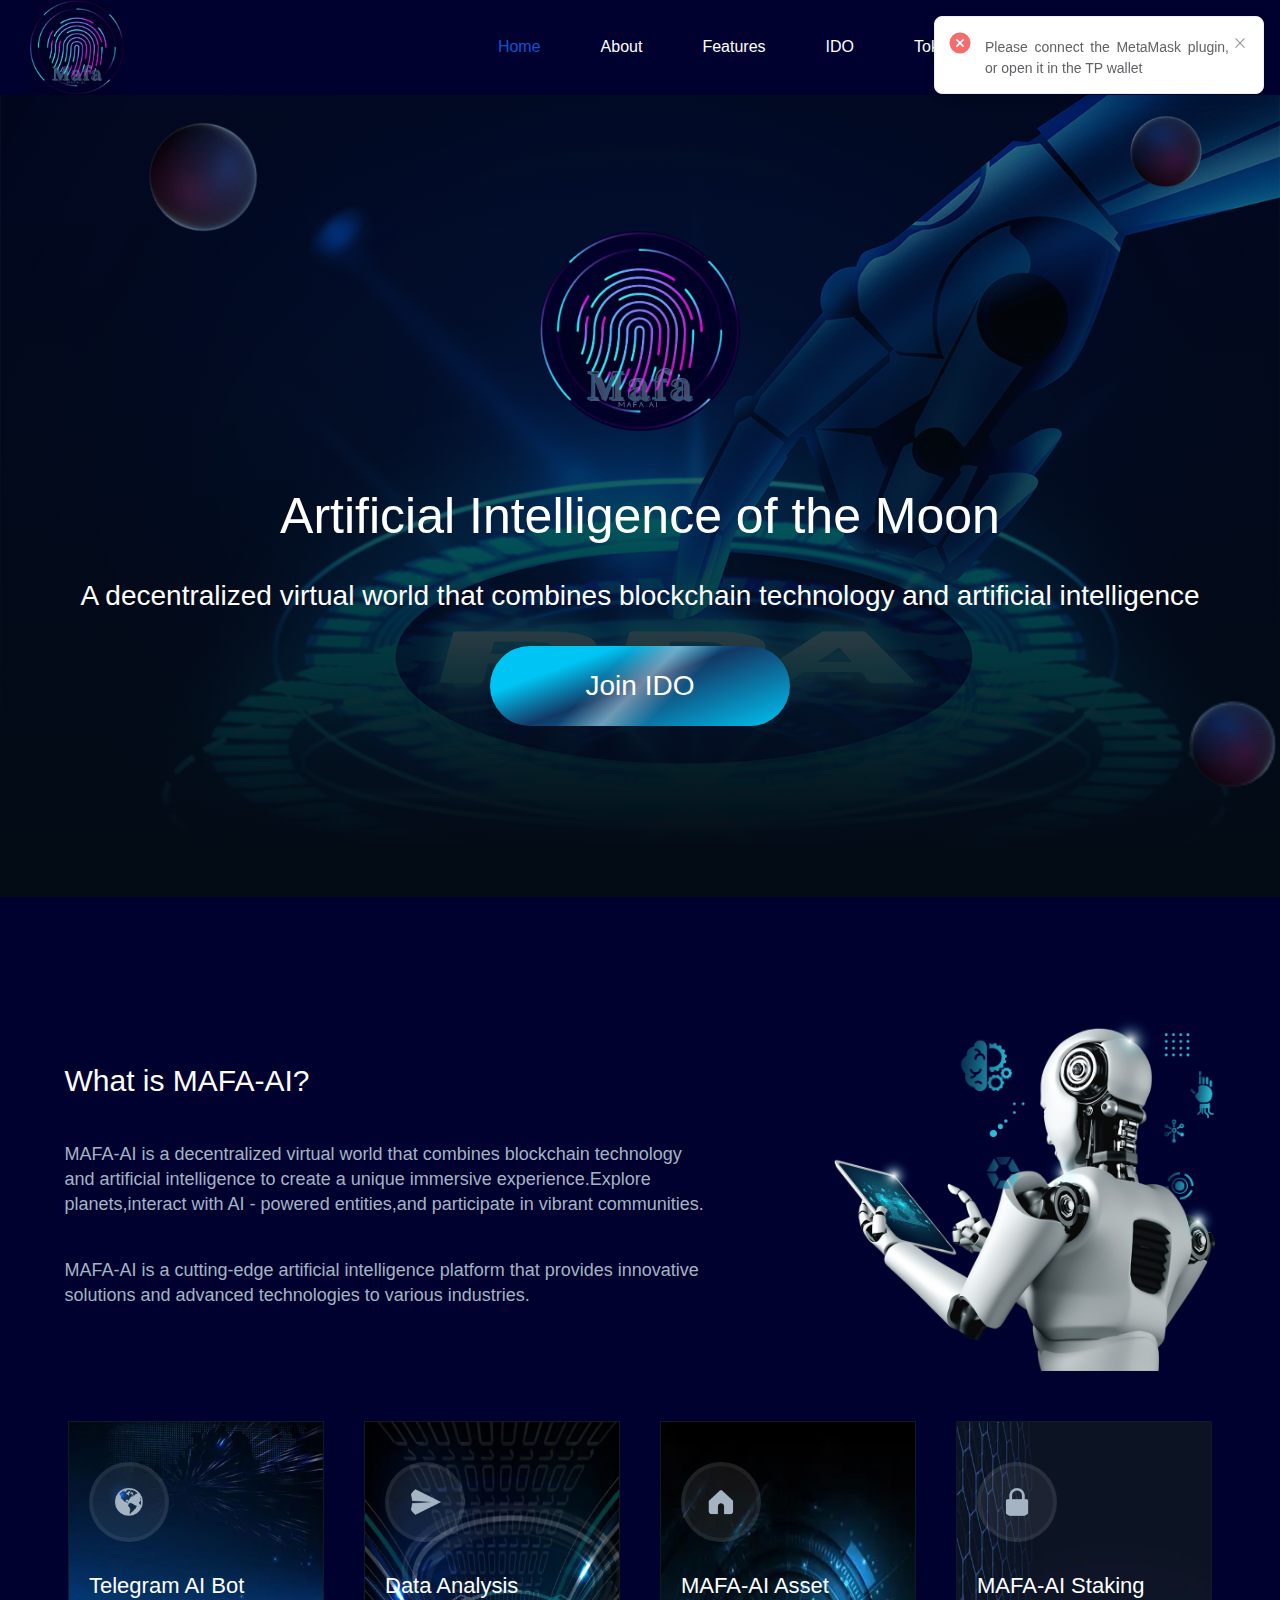
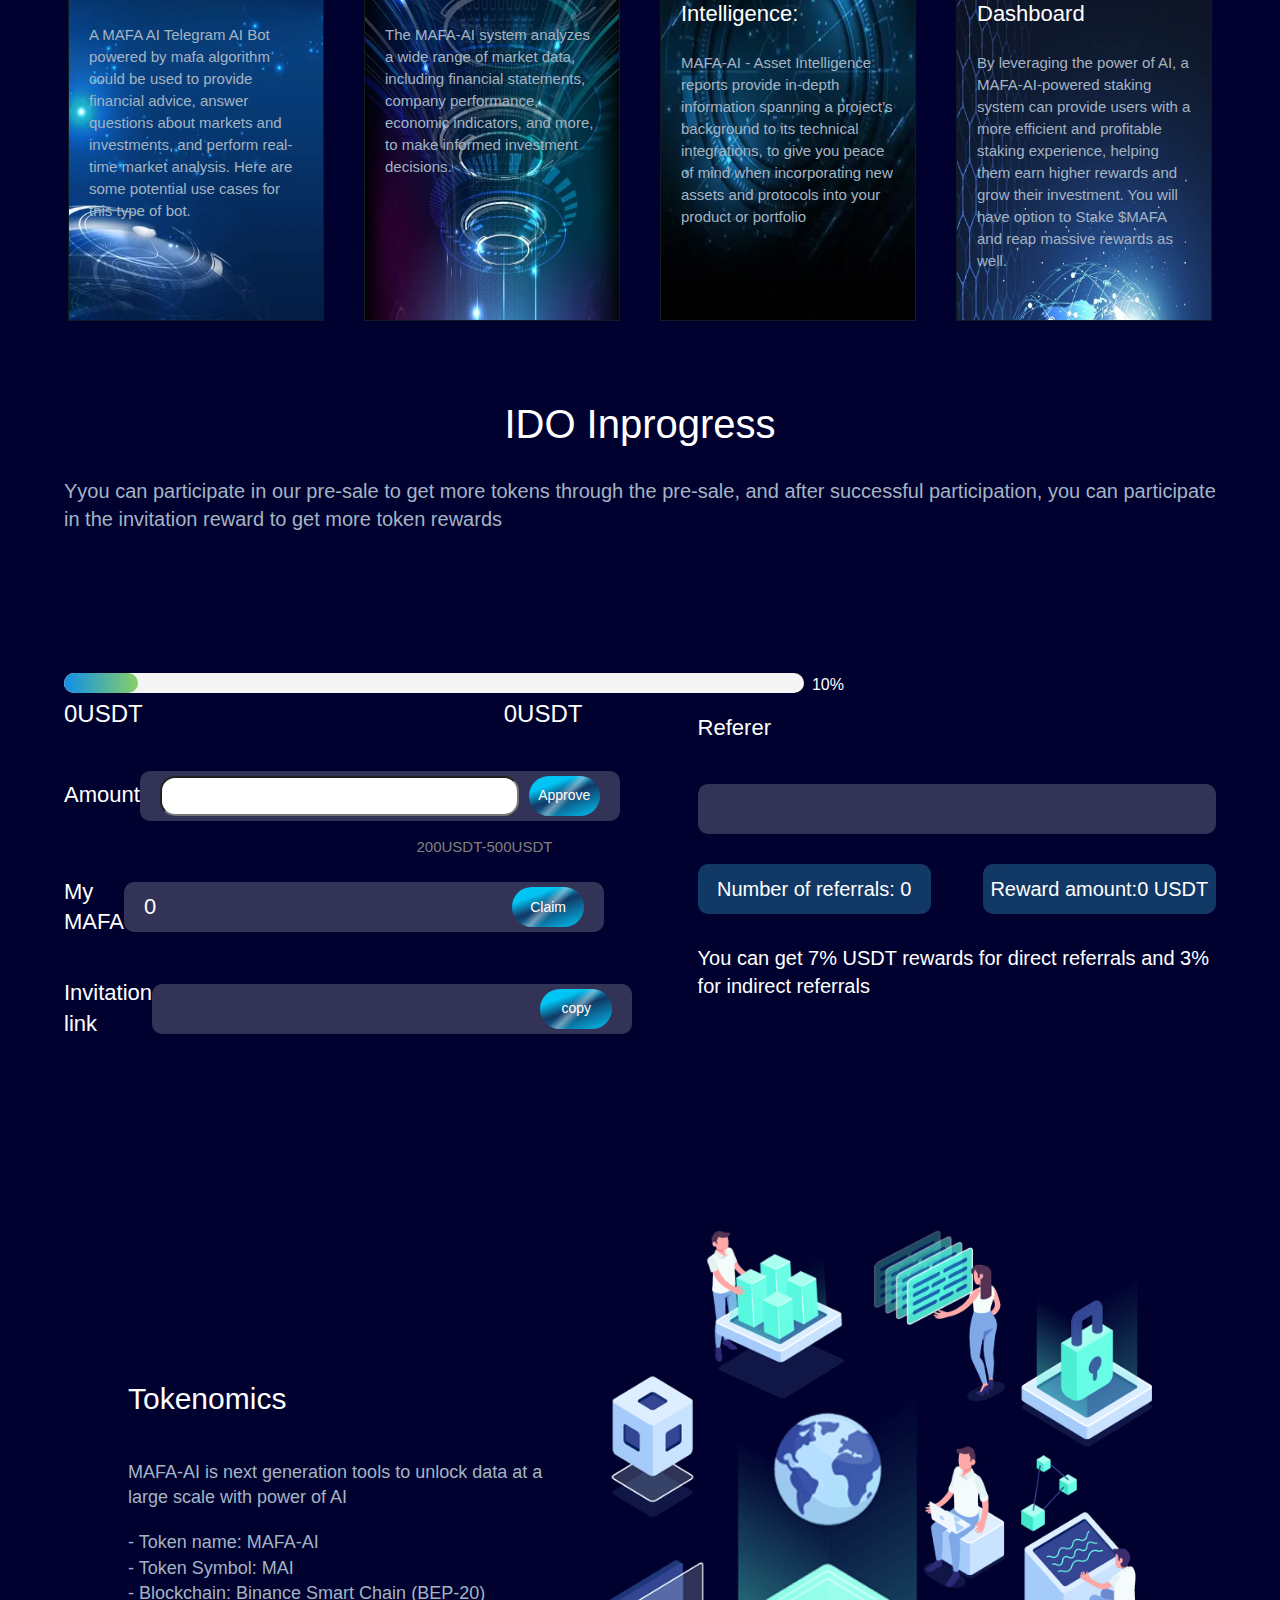
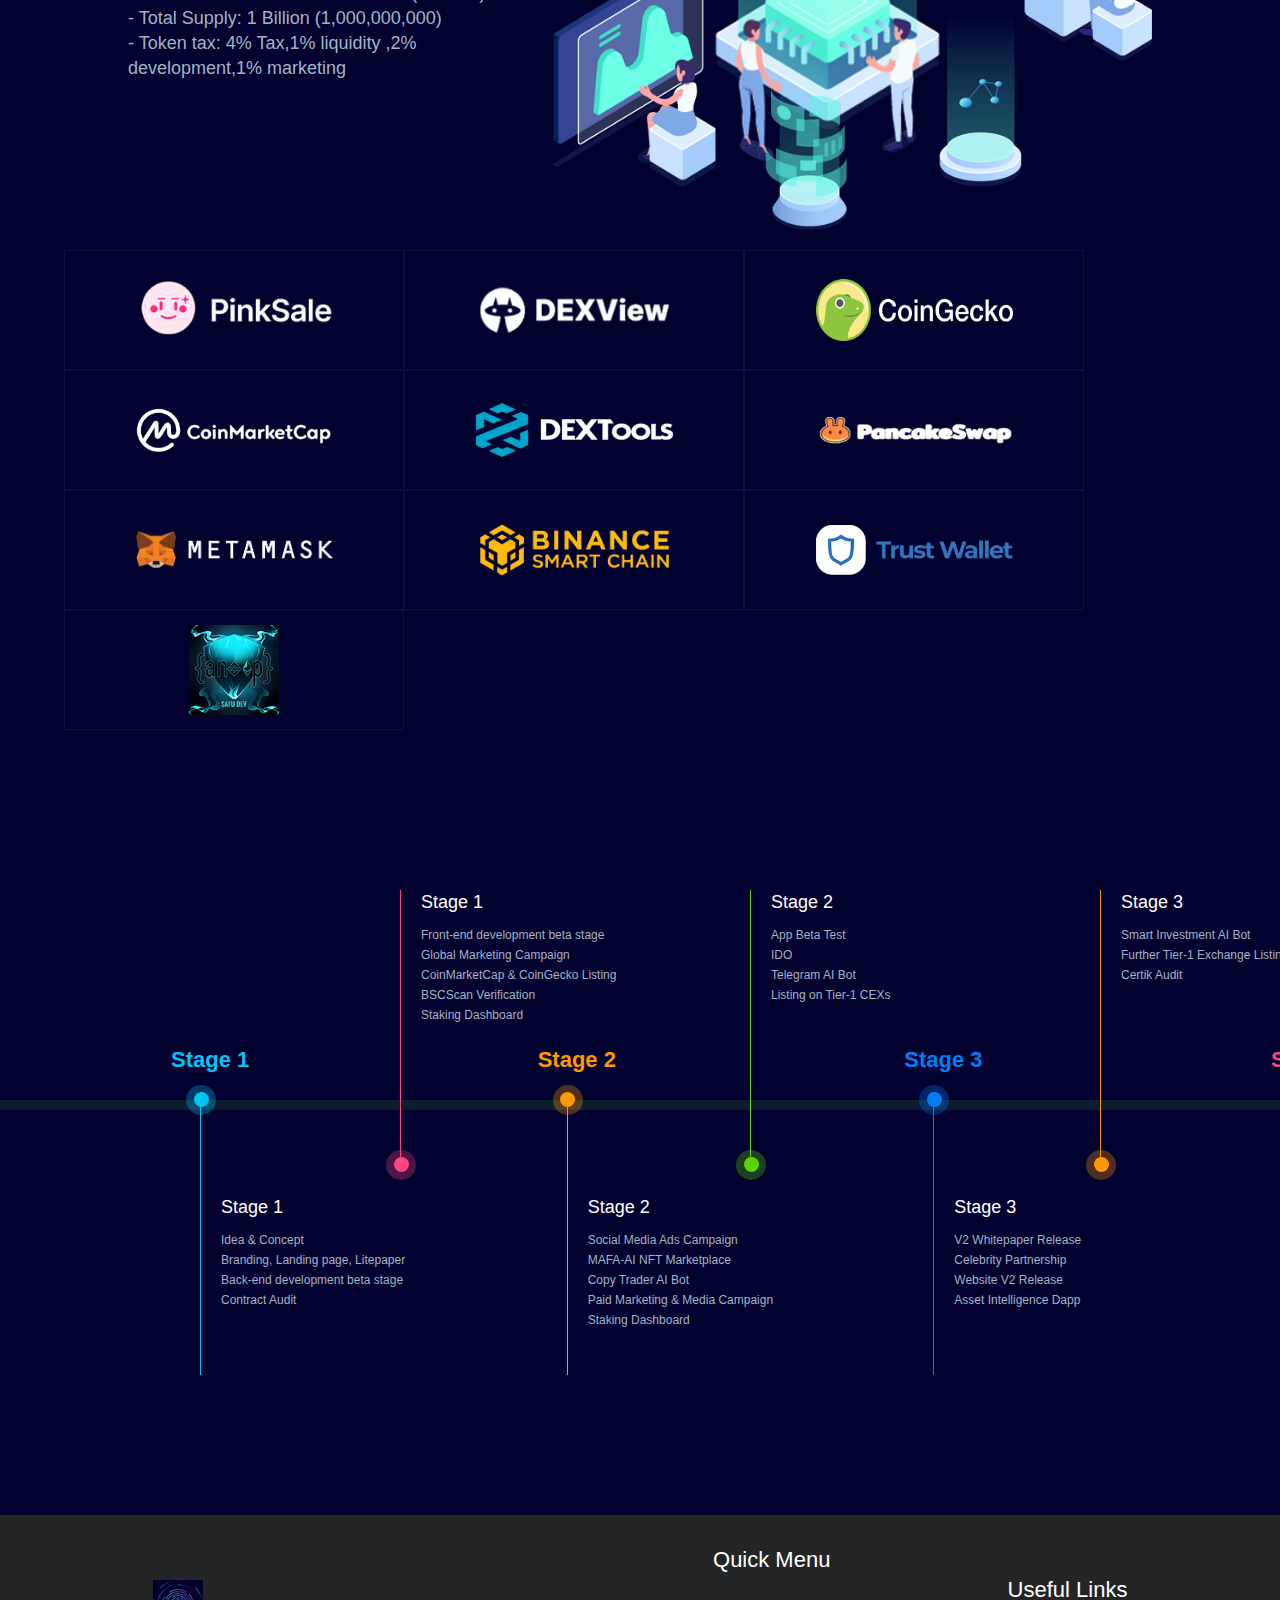
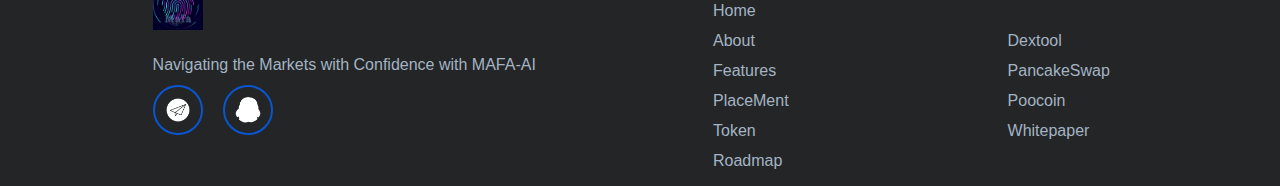
==== index.html @ db58a799 "1" ====
<!DOCTYPE html><html lang="en"><head><meta charset="utf-8"><meta http-equiv="X-UA-Compatible" content="IE=edge"><meta name="viewport" content="width=device-width,initial-scale=1,user-scalable=no,minimum-scale=1,maximum-scale=1"><link rel="icon" href="favicon.ico"><title>MAFA-AI</title><link href="static/css/AddressDetail.920ef19e.css" rel="prefetch"><link href="static/css/chunk-247b8b24.c78551d8.css" rel="prefetch"><link href="static/css/chunk-2a529452.b45cf2bf.css" rel="prefetch"><link href="static/css/chunk-30b9e6ac.63ae480e.css" rel="prefetch"><link href="static/css/chunk-37728e4e.fdcb91b5.css" rel="prefetch"><link href="static/css/chunk-4d4969f4.7179f3cb.css" rel="prefetch"><link href="static/css/chunk-5308e757.764d7f16.css" rel="prefetch"><link href="static/css/chunk-6e25b410.f68ef949.css" rel="prefetch"><link href="static/css/chunk-83f91b46.4948b7bd.css" rel="prefetch"><link href="static/js/AddressDetail.ec67413e.js" rel="prefetch"><link href="static/js/chunk-247b8b24.0ba482cc.js" rel="prefetch"><link href="static/js/chunk-2a529452.9e3fac5a.js" rel="prefetch"><link href="static/js/chunk-30b9e6ac.a738a22c.js" rel="prefetch"><link href="static/js/chunk-37728e4e.ea1c4198.js" rel="prefetch"><link href="static/js/chunk-4d4969f4.df696781.js" rel="prefetch"><link href="static/js/chunk-5308e757.b2085853.js" rel="prefetch"><link href="static/js/chunk-6e25b410.a5b60277.js" rel="prefetch"><link href="static/js/chunk-83f91b46.9db5378f.js" rel="prefetch"><link href="static/css/app.fc33ad0f.css" rel="preload" as="style"><link href="static/css/chunk-vendors.e06a6ff9.css" rel="preload" as="style"><link href="static/js/app.43d9ae31.js" rel="preload" as="script"><link href="static/js/chunk-vendors.c58662f8.js" rel="preload" as="script"><link href="static/css/chunk-vendors.e06a6ff9.css" rel="stylesheet"><link href="static/css/app.fc33ad0f.css" rel="stylesheet"></head><body><noscript><strong>We're sorry but KISwap doesn't work properly without JavaScript enabled. Please enable it to continue.</strong></noscript><div id="app"></div><script src="static/js/chunk-vendors.c58662f8.js"></script><script src="static/js/app.43d9ae31.js"></script></body></html>
---- static/css/AddressDetail.920ef19e.css ----
.top-search-box[data-v-daf4d7d6]{max-width:1400px;margin:0 auto;overflow:hidden}.top-search-box .search-title[data-v-daf4d7d6]{font-size:24px;color:#fff;margin-top:80px}.top-search-box .search-input-box[data-v-daf4d7d6]{width:760px;margin-top:20px;line-height:50px;height:48px;padding:0 20px;border:1px solid hsla(0,0%,100%,.5);border-radius:25px;background:rgba(10,15,23,.5);font-size:16px}.top-search-box .search-input-box .search-input[data-v-daf4d7d6]{flex:1;outline:medium;border:0;background:transparent;color:#fff}.top-search-box .search-input-box .search-input[data-v-daf4d7d6]::-moz-placeholder{color:#6da7fe}.top-search-box .search-input-box .search-input[data-v-daf4d7d6]:-ms-input-placeholder{color:#6da7fe}.top-search-box .search-input-box .search-input[data-v-daf4d7d6]::placeholder{color:#6da7fe}.top-search-box .search-input-box .search-img[data-v-daf4d7d6]{cursor:pointer;display:block;width:22px;height:auto}@media screen and (max-width:480px){.top-search-box[data-v-daf4d7d6]{margin:0 15px}.top-search-box .search-title[data-v-daf4d7d6]{margin-top:38px;font-size:16px}.top-search-box .search-input-box[data-v-daf4d7d6]{width:100%;height:38px;margin-top:10px}.top-search-box .search-input-box .search-img[data-v-daf4d7d6]{width:16px;cursor:none}}.top-row[data-v-1ddadd04]{margin:-70px auto 0;max-width:1400px;background:linear-gradient(180deg,#e1edff,#fff);border-radius:20px;height:136px;box-sizing:border-box;padding:0 32px;overflow:hidden}.top-row .top-text[data-v-1ddadd04]{margin-top:26px;color:#222;font-size:16px}.top-row .num-text[data-v-1ddadd04]{margin-top:30px;color:#0956d0;font-size:26px;font-weight:700}.card-header[data-v-1ddadd04]{font-size:18px;font-weight:700;text-align:left}.item[data-v-1ddadd04]{font-size:16px;color:#333;text-align:left}.item .title[data-v-1ddadd04]{width:20%}.item .value[data-v-1ddadd04]{flex:1}.page-pagination-box[data-v-1ddadd04]{text-align:right;margin-top:30px}.balance-box[data-v-1ddadd04]{font-size:20px;font-weight:700;margin-top:20px}.itrm[data-v-1ddadd04]{margin:30px auto 0;max-width:1400px;cursor:pointer;display:flex;align-items:center;padding:0 24px;box-sizing:border-box}.itrm .itrm-title[data-v-1ddadd04]{text-align:center;font-size:16px;color:#666;position:relative}.itrm .itrm-title[data-v-1ddadd04]:nth-of-type(2){margin-left:40px}.itrm .active[data-v-1ddadd04]{font-size:18px;color:#0956d0;font-weight:700}.itrm .active[data-v-1ddadd04]:before{display:block;content:"";position:absolute;width:32px;height:2px;border-radius:5px;background:#0956d0;bottom:-7px;left:50%;transform:translateX(-50%)}@media screen and (max-width:480px){.top-row[data-v-1ddadd04]{margin:13px 15px 0;background:linear-gradient(180deg,#e1edff,#fff);border-radius:10px;height:136px;box-sizing:border-box;padding:0 12px;overflow:hidden}.top-row .top-text[data-v-1ddadd04]{margin-top:26px;color:#222;font-size:16px;word-break:break-all}.top-row .num-text[data-v-1ddadd04]{margin-top:12px;color:#0956d0;font-size:16px;font-weight:700}.itrm[data-v-1ddadd04]{margin:15px 15px;display:flex;align-items:center;justify-content:center}.itrm .itrm-title[data-v-1ddadd04]{width:50%;text-align:center;font-size:15px;color:#666;position:relative}.itrm .active[data-v-1ddadd04]{font-size:16px;color:#0956d0;font-weight:700}.itrm .active[data-v-1ddadd04]:before{display:block;content:"";position:absolute;width:32px;height:2px;border-radius:5px;background:#0956d0;bottom:-7px;left:50%;transform:translateX(-50%)}}
---- static/css/chunk-247b8b24.c78551d8.css ----
.address-list[data-v-02e2a17c]{max-width:1400px;margin:30px auto 80px}.bottom-table[data-v-02e2a17c]{background:#fff;border-radius:20px;margin-top:50px}.bottom-table .table-box[data-v-02e2a17c]{max-width:1400px;margin:0 auto}@media screen and (max-width:480px){[data-v-02e2a17c] .suffix-span{padding:0 6px 0 0!important;font-size:15px!important;border-right:1px solid #d4d4d4;margin-right:-6px}[data-v-02e2a17c] .from-box .el-input__inner{font-size:14px!important;padding-right:35px!important;background:#eff2f7;border:0}.el-input-group__prepend[data-v-02e2a17c],[data-v-02e2a17c] .el-input-group__append{padding:0 7px 0 5px}[data-v-02e2a17c] .el-input__suffix{transform:translate(-39px,-12px)!important}[data-v-02e2a17c] .from-box .input-suffix .input-label{margin-right:0}[data-v-02e2a17c] .from-box{margin-top:-150px}[data-v-02e2a17c] .el-input--suffix .el-input__inner{padding-right:45px}.from-box[data-v-02e2a17c]{padding:0 15px}.el-input-group__prepend[data-v-02e2a17c],[data-v-02e2a17c] .el-input-group__append{background:#eff2f7;border:0}[data-v-02e2a17c] .el-input-group{background:#eff2f7;border-radius:6px}}
---- static/css/chunk-2a529452.b45cf2bf.css ----
.features-box[data-v-a3c5aa5a]{width:100%;margin-top:100px;display:flex;align-items:center;justify-content:center;margin:50px 0}.features-box .features-text[data-v-a3c5aa5a]{width:15%;height:500px;border:1px solid #121a23;background-color:#030b15;padding:20px;margin:0 20px}.features-box .features-text .features-img[data-v-a3c5aa5a]{width:80px;height:80px;display:flex;align-items:center;justify-content:center;background:hsla(0,0%,100%,.07);border:4px solid hsla(0,0%,100%,.06);border-radius:50%;margin:20px 0 30px 0;padding:20px}.features-box .features-text .features-title[data-v-a3c5aa5a]{font-size:22px;margin-bottom:24px;font-weight:500;text-transform:none;line-height:1.27}.features-box .features-text .features-con[data-v-a3c5aa5a]{margin-bottom:0;font-size:15px;line-height:22px;color:#a4b4c3}@media screen and (max-width:480px){.features-box[data-v-a3c5aa5a]{width:100%;margin-top:50px;display:flex;flex-direction:column;align-items:center;justify-content:center}.features-box .features-text[data-v-a3c5aa5a]{width:80%;height:500px;border:1px solid #121a23;background-color:#030b15;padding:20px;margin:20px 0}@-webkit-keyframes shake-a3c5aa5a{10%{transform:rotate(30deg)}20%{transform:rotate(-10deg)}30%{transform:rotate(5deg)}40%{transform:rotate(-5deg)}50%,to{transform:rotate(0deg)}}.features-box .features-text .features-img[data-v-a3c5aa5a]{width:80px;height:80px;display:flex;align-items:center;justify-content:center;background:hsla(0,0%,100%,.07);border:4px solid hsla(0,0%,100%,.06);border-radius:50%;margin-bottom:30px;padding:20px;-webkit-animation:shake-a3c5aa5a 1s linear .15s infinite;animation:shake-a3c5aa5a 1s linear .15s infinite}.features-box .features-text .features-title[data-v-a3c5aa5a]{font-size:22px;margin-bottom:24px;font-weight:500;text-transform:none;line-height:1.27}.features-box .features-text .features-con[data-v-a3c5aa5a]{margin-bottom:0;font-size:15px;line-height:22px;color:#a4b4c3}}
---- static/css/chunk-30b9e6ac.63ae480e.css ----
.topbg-wrapper .el-slider__button{background:#fff url([data-uri]) 50% no-repeat;background-size:19px 19px;border:none}.topbg-wrapper .el-slider__stop{background:none;background:#fff url([data-uri]) 50% no-repeat;background-size:12px 13px;width:12px;height:13px;vertical-align:middle;margin-top:-3px}.nocenter[data-v-72e1efb0]{align-items:flex-start;margin-top:40px;margin-bottom:40px}.sliders[data-v-72e1efb0]{margin-top:10px;padding-left:10px;padding-right:20px;line-height:18px}.address-list[data-v-72e1efb0]{max-width:1400px;margin:30px auto 80px}.close[data-v-72e1efb0]{background:none!important;border:1px solid #0956d0;color:#0956d0}.bottom-table[data-v-72e1efb0]{background:#fff;border-radius:20px;margin-top:50px}.bottom-table .table-box[data-v-72e1efb0]{max-width:1400px;margin:0 auto}.flexs[data-v-72e1efb0]{flex:1}.from-box[data-v-72e1efb0]{padding:35px 42px;margin-bottom:50px}@media screen and (max-width:480px){[data-v-72e1efb0] .suffix-span{padding:0 6px 0 0!important;font-size:15px!important;margin-right:-6px}[data-v-72e1efb0] .from-box .el-input__inner{font-size:14px!important;padding-right:10px!important;background:#eff2f7;border:0}.el-input-group__prepend[data-v-72e1efb0],[data-v-72e1efb0] .el-input-group__append{padding:0 7px 0 5px}[data-v-72e1efb0] .el-input__suffix{transform:translate(1)!important}[data-v-72e1efb0] .from-box .input-suffix .input-label{margin-right:0}[data-v-72e1efb0] .from-box{margin-top:-150px}[data-v-72e1efb0] .el-input--suffix .el-input__inner{padding-right:45px}.from-box[data-v-72e1efb0]{padding:0 15px}.el-input-group__prepend[data-v-72e1efb0],[data-v-72e1efb0] .el-input-group__append{background:#eff2f7;border:0}[data-v-72e1efb0] .el-input-group{background:#eff2f7;border-radius:6px}.nocenter[data-v-72e1efb0]{align-items:flex-start;margin-top:0;margin-bottom:0}.sliders[data-v-72e1efb0]{margin:-15px 0 10px}.topbg-wrapper[data-v-72e1efb0] .el-slider__button{background:#fff url([data-uri]) 50% no-repeat;background-size:12px 12px;border:none;width:12px;height:12px}.topbg-wrapper[data-v-72e1efb0] .el-slider__stop{background:none;background:#fff url([data-uri]) 50% no-repeat;background-size:9px 9px;width:8px;height:8px;vertical-align:middle;margin-top:-2.5px}.topbg-wrapper[data-v-72e1efb0] .el-slider__runway{-webkit-tap-highlight-color:transparent;height:2.5px}.topbg-wrapper[data-v-72e1efb0] .el-slider__bar{height:2.5px}.topbg-wrapper[data-v-72e1efb0] .el-slider__button-wrapper{top:-17px}}
---- static/css/chunk-37728e4e.fdcb91b5.css ----
.content-box[data-v-1d584c4d]{width:100%;margin-top:100px;display:flex;align-items:center;justify-content:space-around}.content-box .about-left[data-v-1d584c4d]{width:50%;display:flex;flex-direction:column;align-items:center}.content-box .about-left .about-title[data-v-1d584c4d]{width:100%;margin:20px 0;font-size:30px}.content-box .about-left .about-content[data-v-1d584c4d]{width:100%;color:#a4b4c3;margin:20px 0;font-size:18px}.content-box .about-left .about-content text[data-v-1d584c4d]{font-weight:700}@-webkit-keyframes changeImg-1d584c4d{0%{left:-100%}to{left:150%}}@keyframes changeImg-1d584c4d{0%{left:-100%}to{left:150%}}.content-box .about-left .but-box[data-v-1d584c4d]{width:100%}.content-box .about-left .but-box .center-text-btn[data-v-1d584c4d]{width:150px;height:40px;border-radius:30px;background:linear-gradient(160deg,#00c4f4 25%,#123966 49%,#00c4f4);color:#fff!important;margin-top:15px;font-size:14px;display:flex;align-items:center;justify-content:center;overflow:hidden;position:relative}.content-box .about-left .but-box .flash-across[data-v-1d584c4d]{position:absolute;-webkit-animation:changeImg-1d584c4d 3s ease 0s;animation:changeImg-1d584c4d 3s ease 0s;top:0;width:30%;height:100%;content:"";background:linear-gradient(90deg,hsla(0,0%,100%,0) 0,hsla(0,0%,100%,.4) 50%,hsla(0,0%,100%,0));transform:skewX(-45deg);-webkit-animation-iteration-count:infinite;animation-iteration-count:infinite}.content-box .about-left .but-box .center-text-btn[data-v-1d584c4d]:hover{border-color:#00c4f4;color:#00c4f4}.content-box .rightimg[data-v-1d584c4d]{width:382px;height:354px;margin-top:20px}@media screen and (max-width:480px){.content-box[data-v-1d584c4d]{width:100%;margin-top:10px;display:flex;flex-direction:column;align-items:center}.content-box .about-left[data-v-1d584c4d]{width:90%;display:flex;flex-direction:column;align-items:center}.content-box .about-left .about-title[data-v-1d584c4d]{width:100%;margin:20px 0;font-size:30px}.content-box .about-left .about-content[data-v-1d584c4d]{color:#a4b4c3;margin:20px 0;font-size:18px}.content-box .about-left .about-content text[data-v-1d584c4d]{font-weight:700}@-webkit-keyframes changeImg-1d584c4d{0%{left:-100%}to{left:150%}}@keyframes changeImg-1d584c4d{0%{left:-100%}to{left:150%}}.content-box .about-left .but-box[data-v-1d584c4d]{width:100%}.content-box .about-left .but-box .center-text-btn[data-v-1d584c4d]{width:150px;height:40px;border-radius:30px;background:linear-gradient(160deg,#00c4f4 25%,#123966 49%,#00c4f4);color:#fff!important;margin-top:15px;font-size:14px;display:flex;align-items:center;justify-content:center;overflow:hidden;position:relative}.content-box .about-left .but-box .flash-across[data-v-1d584c4d]{position:absolute;-webkit-animation:changeImg-1d584c4d 3s ease 0s;animation:changeImg-1d584c4d 3s ease 0s;top:0;width:30%;height:100%;content:"";background:linear-gradient(90deg,hsla(0,0%,100%,0) 0,hsla(0,0%,100%,.4) 50%,hsla(0,0%,100%,0));transform:skewX(-45deg);-webkit-animation-iteration-count:infinite;animation-iteration-count:infinite}.content-box .about-left .but-box .center-text-btn[data-v-1d584c4d]:hover{border-color:#00c4f4;color:#00c4f4}.content-box .rightimg[data-v-1d584c4d]{width:382px;height:354px;margin-top:20px}}
---- static/css/chunk-4d4969f4.7179f3cb.css ----
.roadmap-box[data-v-69c0fbc4]{width:100%;height:85vh;display:flex;flex-direction:column;align-items:center;justify-content:center}.roadmap-box .roadmap-content[data-v-69c0fbc4]{width:1800px;height:10px;background-color:#0e1c30;z-index:9}.roadmap-box .roadmap-top[data-v-69c0fbc4]{width:1000px;height:280px;margin-bottom:-70px;z-index:10;display:flex;justify-content:space-between}.roadmap-box .roadmap-top-one[data-v-69c0fbc4]{width:300px;height:280px;border-left:1px solid #ff4581;position:relative}.roadmap-box .roadmap-top-one .roadmap-top-one-yuanwarp[data-v-69c0fbc4]{width:30px;height:30px;background-color:rgba(255,69,129,.3);display:flex;align-items:center;justify-content:center;border-radius:100%;position:absolute;bottom:-10px;left:-15px}.roadmap-box .roadmap-top-one .roadmap-top-one-yuanwarp .roadmap-top-one-yuan[data-v-69c0fbc4]{-webkit-animation:bluePulse 3s ease 0s;animation:bluePulse 3s ease 0s;width:15px;height:15px;background-color:#ff4581;border-radius:100%}.roadmap-box .roadmap-top-two[data-v-69c0fbc4]{width:300px;height:280px;border-left:1px solid #5dd400;position:relative}.roadmap-box .roadmap-top-two .roadmap-top-two-yuanwarp[data-v-69c0fbc4]{width:30px;height:30px;background-color:rgba(93,212,0,.3);display:flex;align-items:center;justify-content:center;border-radius:100%;position:absolute;bottom:-10px;left:-15px}.roadmap-box .roadmap-top-two .roadmap-top-two-yuanwarp .roadmap-top-two-yuan[data-v-69c0fbc4]{width:15px;height:15px;background-color:#5dd400;border-radius:100%}.roadmap-box .roadmap-top-three[data-v-69c0fbc4]{width:300px;height:280px;border-left:1px solid #ff9700;position:relative}.roadmap-box .roadmap-top-three .roadmap-top-three-yuanwarp[data-v-69c0fbc4]{width:30px;height:30px;background-color:rgba(255,151,0,.3);display:flex;align-items:center;justify-content:center;border-radius:100%;position:absolute;bottom:-10px;left:-15px}.roadmap-box .roadmap-top-three .roadmap-top-three-yuanwarp .roadmap-top-three-yuan[data-v-69c0fbc4]{width:15px;height:15px;background-color:#ff9700;border-radius:100%}.roadmap-box .roadmap-bottom[data-v-69c0fbc4]{width:1400px;height:280px;margin-top:-15px;z-index:10;display:flex;justify-content:space-between}.roadmap-box .roadmap-bottom-one[data-v-69c0fbc4]{width:300px;height:280px;border-left:1px solid #00c4f4;position:relative}.roadmap-box .roadmap-bottom-one .roadmap-bottom-one-title[data-v-69c0fbc4]{color:#00c4f4;position:absolute;top:-50px;left:-30px;font-size:22px;font-weight:700}.roadmap-box .roadmap-bottom-one .roadmap-bottom-one-yuanwarp[data-v-69c0fbc4]{width:30px;height:30px;background-color:rgba(0,196,244,.3);display:flex;align-items:center;justify-content:center;border-radius:100%;position:absolute;top:-10px;left:-15px}.roadmap-box .roadmap-bottom-one .roadmap-bottom-one-yuanwarp .roadmap-bottom-one-yuan[data-v-69c0fbc4]{width:15px;height:15px;background-color:#00c4f4;border-radius:100%}.roadmap-box .roadmap-bottom-two[data-v-69c0fbc4]{width:300px;height:280px;border-left:1px solid #ff9700;position:relative}.roadmap-box .roadmap-bottom-two .roadmap-bottom-two-title[data-v-69c0fbc4]{color:#ff9700;position:absolute;top:-50px;left:-30px;font-size:22px;font-weight:700}.roadmap-box .roadmap-bottom-two .roadmap-bottom-two-yuanwarp[data-v-69c0fbc4]{width:30px;height:30px;background-color:rgba(255,151,0,.3);display:flex;align-items:center;justify-content:center;border-radius:100%;position:absolute;top:-10px;left:-15px}.roadmap-box .roadmap-bottom-two .roadmap-bottom-two-yuanwarp .roadmap-bottom-two-yuan[data-v-69c0fbc4]{width:15px;height:15px;background-color:#ff9700;border-radius:100%}.roadmap-box .roadmap-bottom-three[data-v-69c0fbc4]{width:300px;height:280px;border-left:1px solid #007ff4;position:relative}.roadmap-box .roadmap-bottom-three .roadmap-bottom-three-title[data-v-69c0fbc4]{color:#007ff4;position:absolute;top:-50px;left:-30px;font-size:22px;font-weight:700}.roadmap-box .roadmap-bottom-three .roadmap-bottom-three-yuanwarp[data-v-69c0fbc4]{width:30px;height:30px;background-color:rgba(0,127,244,.3);display:flex;align-items:center;justify-content:center;border-radius:100%;position:absolute;top:-10px;left:-15px}.roadmap-box .roadmap-bottom-three .roadmap-bottom-three-yuanwarp .roadmap-bottom-three-yuan[data-v-69c0fbc4]{width:15px;height:15px;background-color:#007ff4;border-radius:100%}.roadmap-box .roadmap-bottom-fore[data-v-69c0fbc4]{width:300px;height:280px;border-left:1px solid #ff4581;position:relative}.roadmap-box .roadmap-bottom-fore .roadmap-bottom-fore-title[data-v-69c0fbc4]{color:#ff4581;position:absolute;top:-50px;left:-30px;font-size:22px;font-weight:700}.roadmap-box .roadmap-bottom-fore .roadmap-bottom-fore-yuanwarp[data-v-69c0fbc4]{width:30px;height:30px;background-color:rgba(255,69,19,.3);display:flex;align-items:center;justify-content:center;border-radius:100%;position:absolute;top:-10px;left:-15px}.roadmap-box .roadmap-bottom-fore .roadmap-bottom-fore-yuanwarp .roadmap-bottom-fore-yuan[data-v-69c0fbc4]{width:15px;height:15px;background-color:#ff4581;border-radius:100%}.roadmap-box .roadmap-title[data-v-69c0fbc4]{font-size:18px;font-weight:500;margin-bottom:10px;padding-left:20px}.roadmap-box .roadmap-title2[data-v-69c0fbc4]{font-size:18px;font-weight:500;margin:100px 0 10px 0;padding-left:20px}.roadmap-box .roadmap-text[data-v-69c0fbc4]{color:#a4b4c3;padding-left:20px;line-height:20px}@media screen and (max-width:480px){.roadmap-box[data-v-69c0fbc4]{width:100%;height:85vh;display:flex;flex-direction:column;align-items:center;justify-content:center}.roadmap-box .roadmap-content[data-v-69c0fbc4]{width:1800px;height:10px;background-color:#0e1c30;z-index:9}.roadmap-box .roadmap-top[data-v-69c0fbc4]{width:1000px;height:280px;margin-bottom:-70px;z-index:10;display:flex;justify-content:space-between}.roadmap-box .roadmap-top-one[data-v-69c0fbc4]{width:300px;height:280px;border-left:1px solid #ff4581;position:relative}.roadmap-box .roadmap-top-one .roadmap-top-one-yuanwarp[data-v-69c0fbc4]{width:30px;height:30px;background-color:rgba(255,69,129,.3);display:flex;align-items:center;justify-content:center;border-radius:100%;position:absolute;bottom:-10px;left:-15px}.roadmap-box .roadmap-top-one .roadmap-top-one-yuanwarp .roadmap-top-one-yuan[data-v-69c0fbc4]{-webkit-animation:bluePulse 3s ease 0s;animation:bluePulse 3s ease 0s;width:15px;height:15px;background-color:#ff4581;border-radius:100%}.roadmap-box .roadmap-top-two[data-v-69c0fbc4]{width:300px;height:280px;border-left:1px solid #5dd400;position:relative}.roadmap-box .roadmap-top-two .roadmap-top-two-yuanwarp[data-v-69c0fbc4]{width:30px;height:30px;background-color:rgba(93,212,0,.3);display:flex;align-items:center;justify-content:center;border-radius:100%;position:absolute;bottom:-10px;left:-15px}.roadmap-box .roadmap-top-two .roadmap-top-two-yuanwarp .roadmap-top-two-yuan[data-v-69c0fbc4]{width:15px;height:15px;background-color:#5dd400;border-radius:100%}.roadmap-box .roadmap-top-three[data-v-69c0fbc4]{width:300px;height:280px;border-left:1px solid #ff9700;position:relative}.roadmap-box .roadmap-top-three .roadmap-top-three-yuanwarp[data-v-69c0fbc4]{width:30px;height:30px;background-color:rgba(255,151,0,.3);display:flex;align-items:center;justify-content:center;border-radius:100%;position:absolute;bottom:-10px;left:-15px}.roadmap-box .roadmap-top-three .roadmap-top-three-yuanwarp .roadmap-top-three-yuan[data-v-69c0fbc4]{width:15px;height:15px;background-color:#ff9700;border-radius:100%}.roadmap-box .roadmap-bottom[data-v-69c0fbc4]{width:1400px;height:280px;margin-top:-15px;z-index:10;display:flex;justify-content:space-between}.roadmap-box .roadmap-bottom-one[data-v-69c0fbc4]{width:300px;height:280px;border-left:1px solid #00c4f4;position:relative}.roadmap-box .roadmap-bottom-one .roadmap-bottom-one-title[data-v-69c0fbc4]{color:#00c4f4;position:absolute;top:-50px;left:-30px;font-size:22px;font-weight:700}.roadmap-box .roadmap-bottom-one .roadmap-bottom-one-yuanwarp[data-v-69c0fbc4]{width:30px;height:30px;background-color:rgba(0,196,244,.3);display:flex;align-items:center;justify-content:center;border-radius:100%;position:absolute;top:-10px;left:-15px}.roadmap-box .roadmap-bottom-one .roadmap-bottom-one-yuanwarp .roadmap-bottom-one-yuan[data-v-69c0fbc4]{width:15px;height:15px;background-color:#00c4f4;border-radius:100%}.roadmap-box .roadmap-bottom-two[data-v-69c0fbc4]{width:300px;height:280px;border-left:1px solid #ff9700;position:relative}.roadmap-box .roadmap-bottom-two .roadmap-bottom-two-title[data-v-69c0fbc4]{color:#ff9700;position:absolute;top:-50px;left:-30px;font-size:22px;font-weight:700}.roadmap-box .roadmap-bottom-two .roadmap-bottom-two-yuanwarp[data-v-69c0fbc4]{width:30px;height:30px;background-color:rgba(255,151,0,.3);display:flex;align-items:center;justify-content:center;border-radius:100%;position:absolute;top:-10px;left:-15px}.roadmap-box .roadmap-bottom-two .roadmap-bottom-two-yuanwarp .roadmap-bottom-two-yuan[data-v-69c0fbc4]{width:15px;height:15px;background-color:#ff9700;border-radius:100%}.roadmap-box .roadmap-bottom-three[data-v-69c0fbc4]{width:300px;height:280px;border-left:1px solid #007ff4;position:relative}.roadmap-box .roadmap-bottom-three .roadmap-bottom-three-title[data-v-69c0fbc4]{color:#007ff4;position:absolute;top:-50px;left:-30px;font-size:22px;font-weight:700}.roadmap-box .roadmap-bottom-three .roadmap-bottom-three-yuanwarp[data-v-69c0fbc4]{width:30px;height:30px;background-color:rgba(0,127,244,.3);display:flex;align-items:center;justify-content:center;border-radius:100%;position:absolute;top:-10px;left:-15px}.roadmap-box .roadmap-bottom-three .roadmap-bottom-three-yuanwarp .roadmap-bottom-three-yuan[data-v-69c0fbc4]{width:15px;height:15px;background-color:#007ff4;border-radius:100%}.roadmap-box .roadmap-bottom-fore[data-v-69c0fbc4]{width:300px;height:280px;border-left:1px solid #ff4581;position:relative}.roadmap-box .roadmap-bottom-fore .roadmap-bottom-fore-title[data-v-69c0fbc4]{color:#ff4581;position:absolute;top:-50px;left:-30px;font-size:22px;font-weight:700}.roadmap-box .roadmap-bottom-fore .roadmap-bottom-fore-yuanwarp[data-v-69c0fbc4]{width:30px;height:30px;background-color:rgba(255,69,19,.3);display:flex;align-items:center;justify-content:center;border-radius:100%;position:absolute;top:-10px;left:-15px}.roadmap-box .roadmap-bottom-fore .roadmap-bottom-fore-yuanwarp .roadmap-bottom-fore-yuan[data-v-69c0fbc4]{width:15px;height:15px;background-color:#ff4581;border-radius:100%}.roadmap-box .roadmap-title[data-v-69c0fbc4]{font-size:18px;font-weight:500;margin-bottom:10px;padding-left:20px}.roadmap-box .roadmap-title2[data-v-69c0fbc4]{font-size:18px;font-weight:500;margin:100px 0 10px 0;padding-left:20px}.roadmap-box .roadmap-text[data-v-69c0fbc4]{color:#a4b4c3;padding-left:20px;line-height:20px}}
---- static/css/chunk-5308e757.764d7f16.css ----
.top-row[data-v-12c802d0]{margin:-100px auto 0;max-width:1400px;background:#fff;border-radius:20px;padding:32px 0}.top-row .row-item[data-v-12c802d0]{padding:0 30px;position:relative;height:200px}.top-row .row-item .row-text-line[data-v-12c802d0]{line-height:2.5;font-size:16px}.top-row .row-item .row-text-line .text-left[data-v-12c802d0]{color:#666}.top-row .row-item .row-text-line .text-right[data-v-12c802d0]{color:#111}.top-row .row-item .row-item-left-btn[data-v-12c802d0]{cursor:pointer;position:absolute;bottom:0;right:40px;width:190px;line-height:50px;border-radius:25px;background:#0956d0;color:#fff;font-size:22px;text-align:center}.top-row .row-item .ido-top[data-v-12c802d0]{display:block;width:170px;margin-right:60px}.top-row .row-item .item-right-box[data-v-12c802d0]{flex:1;font-size:20px;text-align:center;position:relative;height:200px}.top-row .row-item .item-right-box .text-color[data-v-12c802d0]{color:#0a0f17;margin-top:20px}.top-row .row-item .item-right-box .right-btn[data-v-12c802d0]{cursor:pointer;position:absolute;bottom:0;left:0;right:0;width:190px;line-height:50px;border-radius:25px;background:#ffb400;color:#fff;margin:0 auto}.top-row .row-item .item-right-box .right-btn.disabled[data-v-12c802d0]{background:#999;color:#fff}.address-list[data-v-12c802d0]{max-width:1400px;margin:30px auto 80px}.bottom-table[data-v-12c802d0]{margin:30px auto;max-width:1400px}.bottom-table .table-box[data-v-12c802d0]{margin:0 auto}.bottom-table .table-box .table-odd-top[data-v-12c802d0]{height:80px;border-radius:20px 20px 0 0}.bottom-table .table-box .table-odd-top.bg-primary[data-v-12c802d0]{background:#0956d0;padding:0 24px}.bottom-table .table-box .table-odd-top.bg-orange[data-v-12c802d0]{background:#ffb400;padding:0 24px}.bottom-table .table-box .table-odd-top .odd-top-left[data-v-12c802d0]{color:#fff;font-size:16px}.bottom-table .table-box .table-odd-top .odd-top-left .odd-top-num[data-v-12c802d0]{font-size:20px}.bottom-table .table-box .table-odd-top .odd-top-btn[data-v-12c802d0]{color:#fff;font-size:16px;border:1px solid #fff;line-height:46px;border-radius:23px;width:120px;text-align:center}.bottom-table .table-box[data-v-12c802d0]:first-child{margin-right:30px}@media screen and (max-width:480px){.top-row[data-v-12c802d0]{background:none;flex-direction:column-reverse}.top-row .row-item[data-v-12c802d0]{background:#fff;padding:15px 15px 0;margin:15px;border-radius:10px;width:90%}.top-row .row-item .row-item-left-btn[data-v-12c802d0]{line-height:40px;font-size:15px;right:32px;bottom:15px;position:static;width:100%;border-top:1px solid #e6e6e6;background:none;color:#0956d0;border-radius:0}.top-row .row-item .ido-top[data-v-12c802d0]{width:150px;margin-right:30px}.top-row .row-item .item-right-box[data-v-12c802d0]{font-size:15px;display:flex}.top-row .row-item .item-right-box .right-btn[data-v-12c802d0]{width:120px;line-height:40px;position:relative}.top-row .row-item .row-text-line[data-v-12c802d0]{font-size:15px;justify-content:space-between}.top-row .row-item[data-v-12c802d0]:last-child{padding:0}.top-row .el-1px-l[data-v-12c802d0]{margin-top:10px}.top-row .el-1px-l[data-v-12c802d0]:after{border-left:0}.bottom-table[data-v-12c802d0]{flex-direction:column;align-items:center;margin:20px 15px 30px}.bottom-table .table-box[data-v-12c802d0]:first-child{margin:0 auto}.bottom-table .table-box[data-v-12c802d0]{width:100%}.bottom-table .table-box .table-odd-top .odd-top-left[data-v-12c802d0]{font-size:15px}.bottom-table .table-box .table-odd-top .odd-top-left .odd-top-num[data-v-12c802d0]{font-size:15px;font-weight:700}.bottom-table .table-box .table-odd-top .odd-top-btn[data-v-12c802d0]{line-height:32px;width:100px;font-size:13px}.bottom-table .table-box[data-v-12c802d0]:first-child{margin-bottom:30px}.bottom-table .table-box .table-odd-top[data-v-12c802d0]{height:50px}.bottom-table .table-box .table-odd-top.bg-orange[data-v-12c802d0],.bottom-table .table-box .table-odd-top.bg-primary[data-v-12c802d0]{padding:0 15px}.table-title[data-v-12c802d0]{font-size:16px;color:#0956d0}.item[data-v-12c802d0]{width:100%;padding:15px}.item .item-flex[data-v-12c802d0]{display:flex;align-items:center;justify-content:space-between;margin-top:-61px}.item .item-flex .item-nav .primary-color[data-v-12c802d0]{font-weight:700;font-size:18px;color:#fff}.item .item-flex .item-nav .text-color[data-v-12c802d0]{font-size:13px;color:#fff;margin-top:10px}.item .item-flex .right-btn[data-v-12c802d0]{font-size:15px;padding:7px 13px;border:1px solid #fff;border-radius:20px;color:#fff}.topbg-wrapper .top-bg[data-v-12c802d0]{height:260px;display:block}.top-row[data-v-12c802d0]{margin-top:-170px!important;padding:25px 0 5px}.itrm[data-v-12c802d0]{margin:0 15px}.itrm .itrm-title[data-v-12c802d0]{width:50%;text-align:center;font-size:15px;color:#666;position:relative}.itrm .active[data-v-12c802d0]{font-size:16px;color:#0956d0;font-weight:700}.itrm .active[data-v-12c802d0]:before{display:block;content:"";position:absolute;width:32px;height:2px;border-radius:5px;background:#0956d0;bottom:-7px;left:50%;transform:translateX(-50%)}[data-v-12c802d0] .table-box .el-table thead tr th{background:#f7f7f7}}
---- static/css/chunk-6e25b410.f68ef949.css ----
.token-warp[data-v-5fcf9750]{width:100%;display:flex;flex-direction:column;align-items:center}.token-warp .token-box[data-v-5fcf9750]{width:80%;margin-top:100px;display:flex;align-items:center;justify-content:space-around}.token-warp .token-box .token-left[data-v-5fcf9750]{width:50%;display:flex;flex-direction:column;align-items:center}.token-warp .token-box .token-left .token-title[data-v-5fcf9750]{width:100%;margin:20px 0;font-size:30px}.token-warp .token-box .token-left .token-margin[data-v-5fcf9750]{margin:20px 0}.token-warp .token-box .token-left .token-content[data-v-5fcf9750]{width:100%;color:#a4b4c3;font-size:18px}.token-warp .token-box .token-left .token-content text[data-v-5fcf9750]{font-weight:700}.token-warp .token-box .rightimg[data-v-5fcf9750]{width:600px;height:600px;margin-top:20px}.token-warp .token-img-list[data-v-5fcf9750]{width:90%;display:flex;flex-wrap:wrap;align-items:center;margin:20px 0}.token-warp .token-img-list .token-imgbox[data-v-5fcf9750]{width:340px;height:120px;display:flex;align-items:center;justify-content:center;border:1px solid hsla(0,0%,100%,.06)}.token-warp .token-img-list .token-imgbox .img1[data-v-5fcf9750]{width:197px;height:62px}.token-warp .token-img-list .token-imgbox .img2[data-v-5fcf9750]{width:197px;height:54px}.token-warp .token-img-list .token-imgbox .img3[data-v-5fcf9750]{width:197px;height:44px}.token-warp .token-img-list .token-imgbox .img4[data-v-5fcf9750]{width:197px;height:37px}.token-warp .token-img-list .token-imgbox .img5[data-v-5fcf9750]{width:197px;height:50px}.token-warp .token-img-list .token-imgbox .img6[data-v-5fcf9750]{width:90px;height:90px}@media screen and (max-width:480px){.token-warp .token-box[data-v-5fcf9750],.token-warp[data-v-5fcf9750]{width:100%;display:flex;flex-direction:column;align-items:center}.token-warp .token-box[data-v-5fcf9750]{margin-top:10px}.token-warp .token-box .token-left[data-v-5fcf9750]{width:90%;display:flex;flex-direction:column;align-items:center}.token-warp .token-box .token-left .token-title[data-v-5fcf9750]{width:100%;margin:20px 0;font-size:30px}.token-warp .token-box .token-left .token-margin[data-v-5fcf9750]{margin:20px 0}.token-warp .token-box .token-left .token-content[data-v-5fcf9750]{color:#a4b4c3;font-size:18px}.token-warp .token-box .token-left .token-content text[data-v-5fcf9750]{font-weight:700}.token-warp .token-box .rightimg[data-v-5fcf9750]{width:300px;height:300px;margin-top:20px}.token-warp .token-img-list[data-v-5fcf9750]{width:90%;display:flex;flex-direction:column;align-items:center;margin:20px 0}.token-warp .token-img-list .token-imgbox[data-v-5fcf9750]{width:100%;height:120px;display:flex;align-items:center;justify-content:center;border:1px solid hsla(0,0%,100%,.06)}.token-warp .token-img-list .token-imgbox .img1[data-v-5fcf9750]{width:197px;height:62px}.token-warp .token-img-list .token-imgbox .img2[data-v-5fcf9750]{width:197px;height:54px}.token-warp .token-img-list .token-imgbox .img3[data-v-5fcf9750]{width:197px;height:44px}.token-warp .token-img-list .token-imgbox .img4[data-v-5fcf9750]{width:197px;height:37px}.token-warp .token-img-list .token-imgbox .img5[data-v-5fcf9750]{width:197px;height:50px}.token-warp .token-img-list .token-imgbox .img6[data-v-5fcf9750]{width:90px;height:90px}}
---- static/css/chunk-83f91b46.4948b7bd.css ----
.address-list[data-v-eef5cd30]{max-width:1400px;margin:30px auto 80px}@media screen and (max-width:480px){.table-box[data-v-eef5cd30]{margin:0 15px}.table-box .table-title[data-v-eef5cd30]{font-size:18px;height:40px;line-height:46px;padding:0 15px}}
---- static/css/app.fc33ad0f.css ----
.page-header[data-v-18b1b19b]{background:#00012f;height:60px}.page-header .page-header-wrapper[data-v-18b1b19b]{position:fixed;z-index:300;width:100%;padding:0 30px;margin:0 auto;box-sizing:border-box;background:#00012f;color:#fff;font-size:16px;font-weight:400}.page-header .logo[data-v-18b1b19b]{width:94px;height:auto;display:block;margin-right:12px}.page-header .site[data-v-18b1b19b]{padding-right:15px}.page-header .menu-wrap[data-v-18b1b19b]{position:relative}.page-header .menu-line[data-v-18b1b19b]{opacity:0;position:absolute;top:56px;height:3px;background:#0956d0;transition:all .3s;pointer-events:none}.page-header .menu-line[data-v-18b1b19b]:before{content:"";position:absolute;top:-3px;left:0;right:0;margin:0 auto;width:10px;border-bottom:4px solid #0956d0;border-left:5px solid transparent;border-right:5px solid transparent}.page-header .menu-item[data-v-18b1b19b]{padding:0 30px;font-size:16px;color:#fff;height:60px;line-height:60px;white-space:nowrap;cursor:pointer}.page-header .menu-item .el-icon-arrow-down[data-v-18b1b19b]{display:inline-block}.page-header .menu-item .el-icon-arrow-up[data-v-18b1b19b]{display:none}.page-header .menu-item.menu-item--active[data-v-18b1b19b]{color:#0956d0}.page-header .menu-item.menu-item--active .el-icon-arrow-down[data-v-18b1b19b]{display:none}.page-header .menu-item.menu-item--active .el-icon-arrow-up[data-v-18b1b19b]{display:inline-block}.page-header .menu-item[data-v-18b1b19b]:hover{color:#0956d0}.page-header .menu-item:hover .el-icon-arrow-down[data-v-18b1b19b]{display:none}.page-header .menu-item:hover .el-icon-arrow-up[data-v-18b1b19b]{display:inline-block}.page-header .menu-item i[data-v-18b1b19b]{font-size:12px;pointer-events:none}.page-header .sub-menu[data-v-18b1b19b]{position:relative}.page-header .sub-menu .sub-menu--box[data-v-18b1b19b]{display:none;min-width:100%;position:absolute;top:56px;left:50%;transform:translateX(-50%);background:#00012f;border-top:3px solid #0956d0;max-height:300px;overflow:auto}.page-header .sub-menu .sub-menu--box[data-v-18b1b19b]:before{content:"";position:absolute;top:-7px;left:0;right:0;margin:0 auto;width:10px;border-bottom:4px solid #0956d0;border-left:5px solid transparent;border-right:5px solid transparent}.page-header .sub-menu .sub-menu--box .menu-item[data-v-18b1b19b]{padding:0 30px;text-align:center;white-space:nowrap}.page-header .sub-menu .sub-menu--box .menu-item[data-v-18b1b19b]:hover{background:rgba(9,86,208,.2)}.page-header .sub-menu:hover>.menu-item[data-v-18b1b19b]{color:#0956d0}.page-header .sub-menu:hover .sub-menu--box[data-v-18b1b19b]{display:block}.page-header .sub-menu:hover .el-icon-arrow-down[data-v-18b1b19b]{display:none}.page-header .sub-menu:hover .el-icon-arrow-up[data-v-18b1b19b]{display:inline-block}.package[data-v-0c4c41d1]{position:fixed;top:0;left:0;right:0;bottom:0;width:100%;height:100vh;background:rgba(0,0,0,.6);z-index:1111}.package .rigt[data-v-0c4c41d1]{position:absolute;width:56%;height:100%;right:0;background:#0b1d33;padding:57px 0 20px;overflow:auto}.package .rigt .cou[data-v-0c4c41d1]{height:57px;padding:0 17px;position:absolute;right:0;top:0}.package .rigt .cou img[data-v-0c4c41d1]{width:13px;height:13px}.package .rigt .warp .item[data-v-0c4c41d1]{height:48px;padding:0 0 0 18px}.package .rigt .warp .item .item-icon[data-v-0c4c41d1]{width:19px;height:19px}.package .rigt .warp .item .item-icon[data-v-0c4c41d1]:first-child{display:none}.package .rigt .warp .item .title[data-v-0c4c41d1]{font-size:15px;color:#fff;font-weight:700;margin-left:14.5px}.package .rigt .warp .active[data-v-0c4c41d1]{background:#030b15}.package .rigt .warp .active .item-icon[data-v-0c4c41d1]:first-child{display:block}.package .rigt .warp .active .item-icon[data-v-0c4c41d1]:nth-child(2){display:none}.right[data-v-0c4c41d1]{height:100%;padding:0 20px}.icon[data-v-0c4c41d1]{width:7.5px;height:4.5px}.item-title .text[data-v-0c4c41d1]{font-size:14px;clear:#111;font-weight:700;line-height:48px;padding:0 0 0 52px}.page[data-v-2b56cb4e]{background:#00012f;height:60px;overflow:hidden}.page .header[data-v-2b56cb4e]{margin:0 15px}.page .header .left[data-v-2b56cb4e]{width:60px;height:60px}.page .header .left img[data-v-2b56cb4e]{width:100%;height:100%}.page .header .right .item .icon[data-v-2b56cb4e]{width:18px;height:18px;margin:0 8px}.footer-box[data-v-327d9624]{min-width:100%;display:flex;flex-direction:column;align-items:center;background:#232526}.footer-box .footer-warp[data-v-327d9624]{width:90%;display:flex;align-items:center;justify-content:space-around;margin:10px 0}.footer-box .footer-warp .footer-item[data-v-327d9624]{display:flex;flex-direction:column}.footer-box .footer-warp .footer-item .foot-image[data-v-327d9624]{width:50px;height:50px;margin:20px 0}.footer-box .footer-warp .footer-item .img-box[data-v-327d9624]{display:flex;align-items:center}.footer-box .footer-warp .footer-item .img-box a[data-v-327d9624]{margin-right:20px}.footer-box .footer-warp .footer-item .img-box .tubiao[data-v-327d9624]{width:50px;height:50px;border-radius:100%;padding:10px;border:2px solid #0956d0}.footer-box .footer-warp .footer-item .img-box .tubiao[data-v-327d9624]:hover{background-color:#0dcaf0;border:2px solid #0dcaf0}.footer-box .footer-warp .footer-item a[data-v-327d9624]{display:flex;width:auto;font-size:16px;line-height:20px;color:#a4b4c3!important;margin:5px 0;position:relative;text-decoration:none;color:#333;text-align:center}.footer-box .footer-warp .footer-one[data-v-327d9624]{display:flex;flex-direction:column}.footer-box .footer-warp .footer-one div[data-v-327d9624]{font-size:22px;margin:20px 0}.footer-box .footer-warp .footer-one a[data-v-327d9624]{display:flex;width:auto;font-size:16px;line-height:20px;color:#a4b4c3!important;margin:5px 0;position:relative;text-decoration:none;color:#333;text-align:center}.footer-box .footer-warp .footer-one a[data-v-327d9624]:before{content:"";position:absolute;left:0;bottom:-2px;height:2px;width:100%;background:#fff;transform:scale(0);transition:all .9s}.footer-box .footer-warp .footer-one a[data-v-327d9624]:hover{color:#fff!important}.footer-box .footer-warp .footer-one a[data-v-327d9624]:hover:before{transform:scale(1)}.footer-box .footer-warp .footer-one .input-right[data-v-327d9624]{display:flex;width:100%;height:50px;padding:0 20px;border-radius:10px;align-items:center}.footer-box .footer-warp .footer-one .input-right input[data-v-327d9624]{width:300px;height:50px}.footer-box .footer-warp .footer-one .input-right .center-text-btn[data-v-327d9624]{width:100px;height:50px;background-color:#00c4f4;color:#fff!important;display:flex;align-items:center;justify-content:center}.footer-wrap[data-v-327d9624]{width:100%;text-align:center;font-size:14px;height:auto;background-size:150% auto;background-position:bottom;margin-top:20px 0}.footer-wrap .copy-text[data-v-327d9624]{margin:0 auto;max-width:65%}@media screen and (max-width:480px){.footer-box[data-v-327d9624]{min-width:100%;display:flex;flex-direction:column;align-items:center;background:#232526}.footer-box .footer-warp[data-v-327d9624]{width:90%;display:flex;flex-direction:column;align-items:center;margin:10px 0}.footer-box .footer-warp .footer-one[data-v-327d9624]{width:100%;display:flex;flex-direction:column}.footer-box .footer-warp .footer-one .foot-image[data-v-327d9624]{width:50px;height:50px;margin:20px 0}.footer-box .footer-warp .footer-one div[data-v-327d9624]{font-size:16px;margin:20px 0}.footer-box .footer-warp .footer-one a[data-v-327d9624]{font-size:15px;line-height:20px;color:#a4b4c3!important;margin:5px 0}.footer-box .footer-warp .footer-one .input-right[data-v-327d9624]{display:flex;width:100%;height:50px;padding:0 20px;border-radius:10px;align-items:center}.footer-box .footer-warp .footer-one .input-right input[data-v-327d9624]{width:300px;height:50px}.footer-box .footer-warp .footer-one .input-right .center-text-btn[data-v-327d9624]{width:80px;height:50px;background-color:#00c4f4;color:#fff!important;display:flex;align-items:center;justify-content:center}.footer-wrap[data-v-327d9624]{width:100%;font-size:14px;height:auto;background-size:150% auto;background-position:bottom}.footer-wrap .copy-text[data-v-327d9624]{margin:0 auto;max-width:65%}}.theme-light .footer-wrap[data-v-327d9624]{background-image:url([data-uri]);color:#666}.index-top[data-v-1d48d15d]{min-width:1200px;margin:28px 0 0 0;color:#fff;text-align:center;position:relative}.index-top .t-text[data-v-1d48d15d]{padding-bottom:50px;background:url(../../static/img/topline.a623a0f6.png) no-repeat bottom;background-size:auto 100%}.index-top h1[data-v-1d48d15d],.index-top h4[data-v-1d48d15d]{max-width:1000px;line-height:1.2;margin:auto}.index-top h1[data-v-1d48d15d]{font-size:34px;font-weight:700;min-height:40px}.index-top h4[data-v-1d48d15d]{font-size:24px;font-weight:400}.theme-light .index-top[data-v-1d48d15d]{color:#333}.theme-light .index-top .t-text[data-v-1d48d15d]{background-image:url([data-uri])}@media screen and (max-width:480px){.index-top[data-v-1d48d15d]{min-width:100%;margin:14px 0 0}.index-top .t-text[data-v-1d48d15d]{background-size:auto 26px;padding-bottom:20px}.index-top h1[data-v-1d48d15d],.index-top h4[data-v-1d48d15d]{line-height:1.4;max-width:85%}.index-top h1[data-v-1d48d15d]{font-size:18px;bottom:12px;min-height:25px}.index-top h4[data-v-1d48d15d]{font-size:14px;top:25px}}.mobile-footer-kong{display:none;height:72px}.mobile-footer{position:fixed;bottom:0;display:none;z-index:99;left:0;right:0}.mobile-footer .wrap{height:72px;border-radius:12px 12px 0 0;background-color:#181d21;padding:1rem}.mobile-footer .wrap .account-btn{border-radius:12px;background-color:#2c2f36;border:1px solid #40444f;color:#08e8ce;font-weight:500;padding:.5rem;height:38px}.mobile-footer .wrap .account-btn:hover{border:1px solid #68ca78;background-color:#373b44}.mobile-footer .wrap .account-btn .text{width:-webkit-fit-content;width:-moz-fit-content;width:fit-content;font-weight:500;white-space:nowrap;margin:0 .5rem 0 .25rem;font-size:1rem}.mobile-footer .wrap .account-btn .point{border-radius:50px;overflow:hidden;width:16px;height:16px;display:inline-block}.mobile-footer .wrap .account-btn .point,.mobile-footer .wrap .more-btn{-webkit-user-select:none;-moz-user-select:none;-ms-user-select:none;user-select:none}.mobile-footer .wrap .more-btn{margin-left:.5rem;height:35px;background-color:#40444f;padding:.15rem .5rem;border-radius:.5rem;position:relative}.mobile-footer .wrap .more-btn svg path{stroke:#08e8ce}.mobile-footer .wrap .more-btn .more-links{top:-12.5rem;min-width:8.125rem;background-color:#40444f;box-shadow:0 0 1px rgba(0,0,0,.01),0 4px 8px rgba(0,0,0,.04),0 16px 24px rgba(0,0,0,.04),0 24px 32px rgba(0,0,0,.01);border-radius:12px;padding:.5rem;display:flex;flex-direction:column;font-size:1rem;position:absolute;right:0;z-index:100}.mobile-footer .wrap .more-btn .more-links .link-item{flex:1;padding:.5rem .5rem;color:#dfe0e2!important;font-weight:500}.mobile-footer .wrap .more-btn .more-links .link-item:hover{color:#08e8ce}.theme-light .mobile-footer .wrap{background-color:#fff}.theme-light .mobile-footer .wrap .account-btn{background-color:#f7f8fa;color:#333;border:1px solid #edeef2}.theme-light .mobile-footer .wrap .account-btn:hover{border:1px solid #68ca78;background-color:#fff}.theme-light .mobile-footer .wrap .more-btn{background-color:#edeef2}.theme-light .mobile-footer .wrap .more-btn svg path{stroke:#3a7343}.theme-light .mobile-footer .wrap .more-btn .more-links{background-color:#edeef2}.theme-light .mobile-footer .wrap .more-btn .more-links .link-item{color:#333!important}.theme-light .mobile-footer .wrap .more-btn .more-links .link-item:hover{color:#3a7343}@media screen and (max-width:960px){.mobile-footer,.mobile-footer-kong{display:block!important}}body,html{height:100%}body{font-size:12px;line-height:1.4;font-family:微软雅黑,Tahoma,Arial,Helvetica Neue,Hiragino Sans GB,Simsun,sans-self;background:#00012f}*,:after,:before{box-sizing:border-box}button,input{outline:none}input[type=number]::-webkit-inner-spin-button,input[type=number]::-webkit-outer-spin-button{-webkit-appearance:none;margin:0}input[type=number]{-moz-appearance:textfield}::-ms-clear,::-ms-reveal{display:none}blockquote,body,button,dl,dt,form,h1,h2,h3,h4,h5,h6,input,ol,p,pre,ul{margin:0;padding:0}h1,h2,h3,h4,h5,h6{font-size:100%}ol,ul{list-style:none;list-style-position:inside}article,aside,details,figcaption,figure,footer,header,main,menu,nav,section,summary{display:block}audio,canvas,progress,video{display:inline-block;vertical-align:baseline}audio:not([controls]){display:none;height:0}[hidden],template{display:none}em,i{font-style:normal}a{background-color:transparent;text-decoration:none}img{border:0}textarea{overflow:auto}input::-moz-placeholder{opacity:1}input:-ms-input-placeholder{color:#cdcdcd;opacity:1}input::placeholder{color:#cdcdcd;opacity:1}input:-moz-placeholder,input::-moz-placeholder{color:#cdcdcd}input::-ms-input-placeholder{color:#cdcdcd}.ml{margin-left:24px}.mt{margin-top:24px}.mb{margin-bottom:24px}.mr{margin-right:24px}.wrapper{width:1200px;margin:0 auto}.wrapper:after{display:block;content:"";clear:both}.clear:after,.clear:before{content:" ";display:table}.clear:after{clear:both}.fl{float:left}.fr{float:right}.text-ellipsis{white-space:nowrap}.multi-ellipsis,.text-ellipsis{text-overflow:ellipsis;overflow:hidden}.multi-ellipsis{display:-webkit-box;-webkit-line-clamp:2;-webkit-box-orient:vertical}.text-l{text-align:left}.text-r{text-align:right}.text-c{text-align:center}.text-uppercase{text-transform:uppercase}.flex{display:flex}.flex-item{flex:1;min-width:0}.flex-wrap{display:flex;flex-wrap:wrap}.flex-between{justify-content:space-between}.flex-between,.flex-middle,.text-between{display:flex;align-items:center}.text-between{justify-content:space-between;align-items:flex-end}.flex-end{justify-content:flex-end}.flex-center,.flex-end{display:flex;align-items:center}.flex-center{justify-content:center}.primary-color{color:#0956d0}.second-color{color:#08e8ce}.el-1px-t{position:relative}.el-1px-t:after{content:"";position:absolute;top:0;left:0;width:100%;height:0;border-top:1px solid #edeff6}.el-1px-r{position:relative}.el-1px-r:after{content:"";position:absolute;top:0;right:0;width:0;height:100%;border-right:1px solid #edeff6}.el-1px-b{position:relative}.el-1px-b:after{content:"";position:absolute;bottom:0;left:0;width:100%;height:0;border-bottom:1px solid #edeff6}.el-1px-l{position:relative}.el-1px-l:after{content:"";position:absolute;top:0;left:0;width:0;height:100%;border-left:1px solid #edeff6}.radio-group .el-checkbox-group,.radio-group .el-radio-group{display:block}.radio-group .el-checkbox-group .el-checkbox,.radio-group .el-checkbox-group .el-radio,.radio-group .el-radio-group .el-checkbox,.radio-group .el-radio-group .el-radio{display:flex;background:rgba(15,23,26,.5);color:#aab0b5;font-size:14px;padding:10px 16px;min-height:48px;margin:0 0 10px;transition:all .2s}.radio-group .el-checkbox-group .el-checkbox .el-checkbox__label,.radio-group .el-checkbox-group .el-checkbox .el-radio__label,.radio-group .el-checkbox-group .el-radio .el-checkbox__label,.radio-group .el-checkbox-group .el-radio .el-radio__label,.radio-group .el-radio-group .el-checkbox .el-checkbox__label,.radio-group .el-radio-group .el-checkbox .el-radio__label,.radio-group .el-radio-group .el-radio .el-checkbox__label,.radio-group .el-radio-group .el-radio .el-radio__label{flex:1;min-width:0;word-break:break-all;white-space:normal;line-height:24px;min-height:28px;display:flex;align-items:center}.radio-group .el-checkbox-group .el-checkbox .el-checkbox__inner,.radio-group .el-checkbox-group .el-checkbox .el-radio__inner,.radio-group .el-checkbox-group .el-radio .el-checkbox__inner,.radio-group .el-checkbox-group .el-radio .el-radio__inner,.radio-group .el-radio-group .el-checkbox .el-checkbox__inner,.radio-group .el-radio-group .el-checkbox .el-radio__inner,.radio-group .el-radio-group .el-radio .el-checkbox__inner,.radio-group .el-radio-group .el-radio .el-radio__inner{display:block;width:16px;height:16px;margin:6px 0 0;background:url([data-uri]) no-repeat 50%;background-size:100% 100%;border:0}.radio-group .el-checkbox-group .el-checkbox .el-checkbox__inner:after,.radio-group .el-checkbox-group .el-checkbox .el-radio__inner:after,.radio-group .el-checkbox-group .el-radio .el-checkbox__inner:after,.radio-group .el-checkbox-group .el-radio .el-radio__inner:after,.radio-group .el-radio-group .el-checkbox .el-checkbox__inner:after,.radio-group .el-radio-group .el-checkbox .el-radio__inner:after,.radio-group .el-radio-group .el-radio .el-checkbox__inner:after,.radio-group .el-radio-group .el-radio .el-radio__inner:after{content:none}.radio-group .el-checkbox-group .el-checkbox .el-checkbox__input.is-checked .el-checkbox__inner,.radio-group .el-checkbox-group .el-checkbox .el-radio__input.is-checked .el-radio__inner,.radio-group .el-checkbox-group .el-radio .el-checkbox__input.is-checked .el-checkbox__inner,.radio-group .el-checkbox-group .el-radio .el-radio__input.is-checked .el-radio__inner,.radio-group .el-radio-group .el-checkbox .el-checkbox__input.is-checked .el-checkbox__inner,.radio-group .el-radio-group .el-checkbox .el-radio__input.is-checked .el-radio__inner,.radio-group .el-radio-group .el-radio .el-checkbox__input.is-checked .el-checkbox__inner,.radio-group .el-radio-group .el-radio .el-radio__input.is-checked .el-radio__inner{background-image:url([data-uri])}.radio-group .el-checkbox-group .el-checkbox .el-checkbox__input.is-checked+.el-checkbox__label,.radio-group .el-checkbox-group .el-checkbox .el-radio__input.is-checked+.el-radio__label,.radio-group .el-checkbox-group .el-radio .el-checkbox__input.is-checked+.el-checkbox__label,.radio-group .el-checkbox-group .el-radio .el-radio__input.is-checked+.el-radio__label,.radio-group .el-radio-group .el-checkbox .el-checkbox__input.is-checked+.el-checkbox__label,.radio-group .el-radio-group .el-checkbox .el-radio__input.is-checked+.el-radio__label,.radio-group .el-radio-group .el-radio .el-checkbox__input.is-checked+.el-checkbox__label,.radio-group .el-radio-group .el-radio .el-radio__input.is-checked+.el-radio__label{color:#fff}.radio-group .el-checkbox-group .el-checkbox.is-checked,.radio-group .el-checkbox-group .el-radio.is-checked,.radio-group .el-radio-group .el-checkbox.is-checked,.radio-group .el-radio-group .el-radio.is-checked{background:rgba(8,232,206,.2)}.bottom-table{margin:30px auto;max-width:1400px}.bottom-table .table-box{margin:0 auto;padding:30px 30px 0}.bottom-table .table-box .td1-img{display:flex;width:34px;height:34px;margin-right:10px}.bottom-table .table-box .td1-span{font-size:14px}.table-box{background:#fff;border-radius:20px}.table-box .table-title{height:56px;line-height:56px;color:#111;font-size:20px;font-weight:700}.table-box .el-table thead tr{background:#f7f7f7}.table-box .el-table thead tr th{background:#f7f7f7;text-align:center}.table-box .el-table thead tr th:first-child{text-align:left}.table-box .el-table thead tr th:last-child{text-align:right}.table-box .el-table tbody td{text-align:center}.table-box .el-table tbody td:first-child{text-align:left}.table-box .el-table tbody td:last-child{text-align:right}.table-box .el-table--enable-row-hover .el-table__body tr:hover>td,.table-box .el-table--striped .el-table__body tr.el-table__row--striped td{background:#f4f9ff}.table-box .el-table td>.cell,.table-box .el-table th>.cell{padding:0 20px}.pagition-section{display:flex;justify-content:center;align-items:center;padding:30px 0}.pagition-section .el-pagination .btn-next,.pagition-section .el-pagination .btn-prev{width:40px;height:40px;background:#fff!important;border:1px solid #d7dbe3;border-radius:6px!important}.pagition-section .el-pagination .el-pager .number{width:38px;height:38px;border-radius:6px;background:#fff;border:1px solid #d4d4d4;color:#666;font-size:16px;font-weight:600;line-height:40px;margin:0 12px}.pagition-section .el-pagination .el-pager .number.active{background-color:#0956d0!important;border:1px solid #0956d0;color:#fff}.pagition-section .el-pagination .el-pager .more{width:38px;height:38px;border-radius:50%;background:#fff;color:#111;font-size:16px;font-weight:600;line-height:38px}.el-pagination.is-background .el-pager li:not(.active):hover,.el-pagination.is-background .el-pager li:not(.disabled):hover{color:#0956d0}.topbg-wrapper .top-bg{width:100%;height:320px;background:url(../../static/img/page-top.d0df58cc.png) no-repeat 50%/100% 100%}.topbg-wrapper .top-bg .top-header{max-width:1400px;margin:0 auto;display:flex;align-items:center}.topbg-wrapper .top-bg .top-header .header-center{min-width:550px;text-align:center;color:#fff;font-size:47px;font-weight:700;padding-top:70px}.topbg-wrapper .from-box{margin-top:-150px}.coin-box{height:40px;background:#fff;border-radius:20px;color:#0956d0}.coin-box,.wallet-box{line-height:40px;text-align:center;font-size:16px;padding:0 20px}.wallet-box{height:38px;border:1px solid #fff;border-radius:20px;color:#fff;min-width:150px}.wallet-box.btn{cursor:pointer}.block-detial-box{max-width:1400px;margin:-100px auto 80px;box-shadow:0 4px 12px 0 rgba(10,15,23,.02);border-radius:20px}.block-detial-box .el-card{border-radius:20px!important}.from-box{overflow:hidden;box-sizing:border-box;width:550px;border-radius:20px;background-color:#fff;padding:0 30px;margin:0 auto}.from-box .from-top{margin:24px 0}.from-box .from-top img{display:block;width:36px;height:36px;margin-right:16px}.from-box .from-top span{font-size:20px;color:#111}.from-box .from-top .arrow{width:14px;height:10px;margin-left:10px}.from-box .token-dropdown{font-size:20px;color:#111}.from-box .token-dropdown .arrow{width:14px;height:10px;margin-left:10px}.from-box .change-box{position:relative}.from-box .change-box:before{content:"";position:absolute;width:100%;height:1px;border-bottom:2px dashed #e8e8e8;top:0;left:0;bottom:0;margin:auto}.from-box .change-box .change-img{position:relative;display:block;height:74px;margin:0 auto;cursor:pointer}.from-box .form-tips{margin-top:10px;color:#111;font-size:16px}.from-box .el-input__inner{height:70px;line-height:70px;font-size:20px}.from-box .el-input__suffix{right:10px}.from-box .el-input-group--append .el-input__inner{padding-right:120px;border-radius:6px}.from-box .el-input-group__append{width:110px;background:transparent;position:absolute;height:100%;right:0;top:0;display:flex;align-items:center;border:0;justify-content:flex-end;text-align:right}.from-box .form-btn{margin:24px auto;width:100%}.from-box .form-btn .el-button--primary{display:block;padding:0 24px;height:70px;line-height:70px;border-radius:35px;width:100%;background:#0956d0;font-size:22px;font-weight:700}.from-box .form-btn .el-button--primary.is-plain{background:transparent;border-color:#0956d0;color:#0956d0}.from-box .input-suffix{line-height:70px;color:#111}.from-box .input-suffix .input-label{font-size:15px;margin-right:12px;min-width:120px}.from-box .input-suffix .input-value{font-size:15px}.from-box .input-suffix .suffix-span{line-height:70px;color:#111;font-size:20px;padding:0 20px}@media screen and (max-width:480px){.radio-group .el-checkbox-group .el-checkbox,.radio-group .el-checkbox-group .el-radio,.radio-group .el-radio-group .el-checkbox,.radio-group .el-radio-group .el-radio{padding:5px 12px;min-height:auto}.top-row{margin-top:13px!important}.bottom-table,.top-row{position:relative;z-index:100}.bottom-table{margin-top:13px}.mt{margin-top:5px}.topbg-wrapper .top-bg{height:155px;display:block;position:relative;background:url(../../static/img/page-tops.be74d8d8.png) no-repeat 50%/100% 100%}.topbg-wrapper .top-bg .top-header .header-center{min-width:0!important;width:100%;text-align:center;color:#fff;font-size:24px;font-weight:700;padding-top:60px}.topbg-wrapper .top-bg .top-search-box{margin:0 15px}.topbg-wrapper .top-bg .top-search-box .search-title{margin-top:38px;font-size:16px}.topbg-wrapper .top-bg .top-search-box .search-input-box{width:100%;height:38px;margin-top:10px}.topbg-wrapper .top-bg .top-search-box .search-input-box .search-img{width:16px;cursor:none}.bottom-table .table-box{border-radius:15px!important;padding:15px 15px 0;margin:0 15px}.bottom-table .table-box .table-title{height:50px;font-size:15px;line-height:50px;padding:0 15px}.bottom-table .table-box .el-table{border-radius:0}.bottom-table .table-box .el-table thead tr th{background:#f7f7f7}.bottom-table .table-box .el-table .td1-span{font-size:13px}.bottom-table .table-box .el-table{border-radius:10px}.bottom-table .table-box .el-table__body-wrapper,.bottom-table .table-box .el-table__footer-wrapper,.bottom-table .table-box .el-table__header-wrapper{border-radius:15px 15px 0 0}.bottom-table .table-box .bottom-table .table-box{padding:0}.bottom-table .table-box .table-box .el-table thead tr th{background:#fff}.block-detial-box{margin:-20px 15px 20px;position:relative;z-index:100}.block-detial-box,.block-detial-box .el-card{border-radius:10px!important}.block-detial-box .card-header{font-size:16px}.block-detial-box .el-divider--horizontal{margin:12px 0}.coin-box{height:40px;line-height:40px;background:#fff;border-radius:20px;color:#0956d0}.coin-box,.wallet-box{text-align:center;font-size:16px;padding:0 20px}.wallet-box{height:30px;border:1px solid #fff;line-height:32px;margin-right:15px;border-radius:20px;color:#fff;position:absolute;top:65%;left:40px;right:40px;margin:0 auto;z-index:10}.el-table td>.cell,.el-table th>.cell{overflow:hidden;white-space:nowrap;text-overflow:ellipsis;text-align:center}.from-box{overflow:hidden;box-sizing:border-box;width:92%;margin:auto;border-radius:15px;background-color:#fff;padding:0 15px;margin:0 auto;margin-top:30px!important}.from-box .from-top{margin:18px 0}.from-box .from-top img{display:block;width:26px;height:26px;margin-right:10px}.from-box .from-top span{font-size:15px;color:#111}.from-box .from-top .arrow{width:7px;height:5px;margin-left:5px}.from-box .token-dropdown{font-size:15px;color:#111}.from-box .token-dropdown .arrow{width:7px;height:5px;margin-left:5px}.from-box .change-box:before{border-width:1px}.from-box .change-box .change-img{height:36px}.from-box .form-tips{margin-top:10px;color:#111;font-size:12px}.from-box .el-input__inner{height:44px;line-height:44px;font-size:15px}.from-box .el-input-group--append .el-input__inner{padding-right:90px}.from-box .el-input-group__append,.from-box .el-input-group__prepend{width:auto;padding:0 12px}.from-box .form-btn{margin:24px auto;width:100%}.from-box .form-btn .el-button--primary{display:block;padding:0 24px;height:50px;line-height:50px;border-radius:35px;width:100%;background:#0956d0;font-size:16px;font-weight:700;cursor:none}.pagition-section{display:flex;justify-content:center;align-items:center;padding:15px 0}.pagition-section .el-pagination .btn-next,.pagition-section .el-pagination .btn-prev{width:30px;height:30px;background:#fff!important;border:1px solid #d7dbe3;border-radius:6px!important;cursor:none}.pagition-section .el-pagination .el-pager .more{width:30px!important;height:30px!important;line-height:30px}.pagition-section .el-pagination .el-pager .number{width:30px;height:30px;border-radius:6px;background:#fff;border:1px solid #d4d4d4;color:#666;font-size:15px;font-weight:600;line-height:30px;margin:0 6px}.pagition-section .el-pagination .el-pager .number.active{background-color:#0956d0!important;border:1px solid #0956d0;color:#fff}}.theme-light{background:url(../../static/img/bg.a3f8c0c3.png);background-color:#fff;background-attachment:fixed;background-size:cover}.theme-light input:-ms-input-placeholder{color:#666}.theme-light input::placeholder{color:#666}.theme-light input:-moz-placeholder,.theme-light input::-moz-placeholder{color:#666}.theme-light input::-ms-input-placeholder{color:#666}.theme-light .radio-group .el-checkbox-group .el-checkbox,.theme-light .radio-group .el-checkbox-group .el-radio,.theme-light .radio-group .el-radio-group .el-checkbox,.theme-light .radio-group .el-radio-group .el-radio{background:rgba(149,175,149,.2);color:#333}.theme-light .radio-group .el-checkbox-group .el-checkbox.is-checked,.theme-light .radio-group .el-checkbox-group .el-radio.is-checked,.theme-light .radio-group .el-radio-group .el-checkbox.is-checked,.theme-light .radio-group .el-radio-group .el-radio.is-checked{background:#3a7343}.common-page--menu{position:absolute;left:0;right:0;max-width:1400px;padding:28px 0 0 0;margin:0 auto;display:flex;justify-content:flex-start;align-items:center;cursor:pointer}.common-page--menu .link{font-size:16px;font-weight:400;color:#ffb400}.common-page--menu .link.link-white{color:#fff}@media screen and (max-width:480px){.common-page--menu{padding:10px 0 0 0}.common-page--menu .link{padding-left:12px}}#app{font-family:Avenir,Helvetica,Arial,sans-serif;-webkit-font-smoothing:antialiased;-moz-osx-font-smoothing:grayscale;color:#fff;height:100%}#app .el-container{min-height:100%;padding-top:60px}#app .el-containers{padding:0!important}#app .el-header{padding:0;height:60px!important;position:fixed;width:100%;top:0;z-index:500}#app a{color:#0956d0}#app .el-main{padding:0;overflow:unset}.el-headers{display:none;height:0!important}.m-progress[data-v-6d7937f8]{height:24px;margin:0 auto;display:flex}.m-progress .m-progress-outer[data-v-6d7937f8]{width:100%}.m-progress .m-progress-outer .m-progress-inner[data-v-6d7937f8]{display:inline-block;width:100%;background:#f5f5f5;border-radius:100px;overflow:hidden}.m-progress .m-progress-outer .m-progress-inner .u-progress-bg[data-v-6d7937f8]{background:linear-gradient(90deg,#108ee9,#87d068);border-radius:100px;transition:all .3s cubic-bezier(.08,.82,.17,1)}.m-progress .m-progress-outer .m-progress-inner .u-success-bg[data-v-6d7937f8]{background:#52c41a}.m-progress .u-success[data-v-6d7937f8]{width:16px;height:16px;fill:#52c41a;margin-left:8px;margin-top:4px}.m-progress .u-progress-text[data-v-6d7937f8]{font-size:16px;line-height:24px;margin-left:8px;color:#fff}.banner-bg[data-v-8498dbf4]{width:100%;margin:auto;height:93vh;background:url(../../static/img/banner_bg.67ab5771.jpg) no-repeat 50%/100% 100%;z-index:1}.banner-bg .banner-warp[data-v-8498dbf4]{width:100%;height:100%;background:linear-gradient(.23deg,#030b15 5.68%,rgba(3,11,21,.42) 81.9%);z-index:2;display:flex;flex-direction:column;align-items:center;justify-content:center;position:relative;overflow:hidden}.banner-bg .banner-warp img[data-v-8498dbf4]{width:200px;height:200px;margin-bottom:50px;border-radius:100%}.banner-bg .banner-warp .title[data-v-8498dbf4]{font-size:50px;margin-bottom:25px}.banner-bg .banner-warp .text-white[data-v-8498dbf4]{font-size:28px;color:#fff}@-webkit-keyframes changeImg-8498dbf4{0%{left:-100%}to{left:150%}}.banner-bg .banner-warp .center-text-btn[data-v-8498dbf4]{width:300px;height:80px;border-radius:40px;background:linear-gradient(160deg,#00c4f4 25%,#123966 49%,#00c4f4);color:#fff!important;margin-top:30px;font-size:28px;display:flex;align-items:center;justify-content:center;overflow:hidden;position:relative}.banner-bg .banner-warp .flash-across[data-v-8498dbf4]{position:absolute;-webkit-animation:changeImg-8498dbf4 3s ease 0s;animation:changeImg-8498dbf4 3s ease 0s;top:0;width:30%;height:100%;content:"";background:linear-gradient(90deg,hsla(0,0%,100%,0) 0,hsla(0,0%,100%,.4) 50%,hsla(0,0%,100%,0));transform:skewX(-45deg);-webkit-animation-iteration-count:infinite;animation-iteration-count:infinite}.banner-bg .banner-warp .center-text-btn[data-v-8498dbf4]:hover{border-color:#00c4f4;color:#00c4f4}.banner-bg .banner-warp .img-one[data-v-8498dbf4]{width:150px;height:150px;position:absolute;left:10%;top:5%;-webkit-animation:scale-8498dbf4 2.5s ease-in-out infinite}@-webkit-keyframes scale-8498dbf4{0%,to{-webkit-transform:scale(1)}50%{-webkit-transform:scale(1.5)}}.banner-bg .banner-warp .img-two[data-v-8498dbf4]{width:120px;height:120px;position:absolute;right:-1%;bottom:5%;-webkit-animation:roundRule-8498dbf4 2.5s ease-in-out infinite;-webkit-transform-origin:top center}@-webkit-keyframes roundRule-8498dbf4{0%,to{-webkit-transform:rotate(-30deg)}50%{-webkit-transform:rotate(30deg)}}.banner-bg .banner-warp .img-three[data-v-8498dbf4]{width:100px;height:100px;position:absolute;right:5%;top:5%}.content-box[data-v-8498dbf4]{width:100%;margin-top:100px;display:flex;align-items:center;justify-content:space-around;-webkit-transition:all 1s ease-out .3s}.content-box .about-left[data-v-8498dbf4]{width:50%;display:flex;flex-direction:column;align-items:center}.content-box .about-left .about-title[data-v-8498dbf4]{width:100%;margin:20px 0;font-size:30px}.content-box .about-left .about-content[data-v-8498dbf4]{width:100%;color:#a4b4c3;margin:20px 0;font-size:18px}.content-box .about-left .about-content text[data-v-8498dbf4]{font-weight:700}.content-box .about-left .but-box[data-v-8498dbf4]{width:100%}.content-box .about-left .but-box .center-text-btn[data-v-8498dbf4]{width:150px;height:40px;border-radius:30px;background:linear-gradient(160deg,#00c4f4 25%,#123966 49%,#00c4f4);color:#fff!important;margin-top:15px;font-size:14px;display:flex;align-items:center;justify-content:center;overflow:hidden;position:relative}.content-box .about-left .but-box .flash-across[data-v-8498dbf4]{position:absolute;-webkit-animation:changeImg-8498dbf4 3s ease 0s;animation:changeImg-8498dbf4 3s ease 0s;top:0;width:30%;height:100%;content:"";background:linear-gradient(90deg,hsla(0,0%,100%,0) 0,hsla(0,0%,100%,.4) 50%,hsla(0,0%,100%,0));transform:skewX(-45deg);-webkit-animation-iteration-count:infinite;animation-iteration-count:infinite}.content-box .about-left .but-box .center-text-btn[data-v-8498dbf4]:hover{border-color:#00c4f4;color:#00c4f4}.content-box .rightimg[data-v-8498dbf4]{width:382px;height:354px;margin-top:20px}.features-box[data-v-8498dbf4]{width:100%;display:flex;align-items:center;justify-content:center;margin:50px 0}@-webkit-keyframes shake-8498dbf4{10%{transform:rotate(30deg)}20%{transform:rotate(-10deg)}30%{transform:rotate(5deg)}40%{transform:rotate(-5deg)}50%,to{transform:rotate(0deg)}}.features-box .features-bg1[data-v-8498dbf4]{background-image:url(../../static/img/bg9.5b9ff077.png);background-size:100% 100%}.features-box .features-bg2[data-v-8498dbf4]{background-image:url(../../static/img/bg2.e24a8958.png);background-size:100% 150%}.features-box .features-bg3[data-v-8498dbf4]{background-image:url(../../static/img/bg10.69cf719f.png);background-size:100% 100%}.features-box .features-bg4[data-v-8498dbf4]{background-image:url(../../static/img/bg4.290509b5.png);background-size:110% 150%}.features-box .features-text[data-v-8498dbf4]{width:20%;height:500px;border:1px solid #121a23;background-color:#030b15;padding:20px;margin:0 20px}.features-box .features-text .features-img[data-v-8498dbf4]{width:80px;height:80px;display:flex;align-items:center;justify-content:center;background:hsla(0,0%,100%,.07);border:4px solid hsla(0,0%,100%,.06);border-radius:50%;margin:20px 0 30px 0;padding:20px;-webkit-animation:shake-8498dbf4 1s linear .15s infinite;animation:shake-8498dbf4 1s linear .15s infinite}.features-box .features-text .features-title[data-v-8498dbf4]{font-size:22px;margin-bottom:24px;font-weight:500;text-transform:none;line-height:1.27}.features-box .features-text .features-con[data-v-8498dbf4]{margin-bottom:0;font-size:15px;line-height:22px;color:#a4b4c3}.features-box .features-text[data-v-8498dbf4]:hover{border:1px solid #00012f}.features-box .features-text:hover .features-img[data-v-8498dbf4]{border:4px solid #00c4f4}.ido-box[data-v-8498dbf4]{width:100%;display:flex;flex-direction:column;align-items:center;margin:50px 0}.ido-box .ido-top[data-v-8498dbf4]{width:90%;display:flex;flex-direction:column;align-items:center;margin-bottom:120px}.ido-box .ido-top .ido-title[data-v-8498dbf4]{font-size:40px;margin:25px}.ido-box .ido-top .ido-content[data-v-8498dbf4]{color:#a4b4c3;font-size:20px}.ido-box .ido-bottom[data-v-8498dbf4]{width:90%;display:flex;align-items:center;justify-content:space-between}.ido-box .ido-bottom .ido-left[data-v-8498dbf4]{width:45%;display:flex;flex-direction:column;align-items:center}.ido-box .ido-bottom .ido-left .Progress-box-pc[data-v-8498dbf4]{width:100%;margin:20px 0;display:block}.ido-box .ido-bottom .ido-left .Progress-box-pc .usdt-box[data-v-8498dbf4]{width:100%;display:flex;align-items:center;justify-content:space-between;font-size:24px}.ido-box .ido-bottom .ido-left .Progress-box-phone[data-v-8498dbf4]{display:none;width:100%;margin:20px 0}.ido-box .ido-bottom .ido-left .Progress-box-phone .usdt-box[data-v-8498dbf4]{width:100%;display:flex;align-items:center;justify-content:space-between;font-size:24px}.ido-box .ido-bottom .ido-left .input-box[data-v-8498dbf4]{width:100%;display:flex;align-items:center;justify-content:space-between;margin:20px 0;font-size:22px}.ido-box .ido-bottom .ido-left .input-box .Inviteraddress[data-v-8498dbf4]{width:100%;height:50px;padding:0 20px;border-radius:10px;display:flex;align-items:center;background-color:hsla(0,0%,100%,.2);overflow:hidden;text-overflow:ellipsis;white-space:nowrap}.ido-box .ido-bottom .ido-left .input-right[data-v-8498dbf4]{width:480px;height:50px;padding:0 20px;border-radius:10px;display:flex;align-items:center;background-color:hsla(0,0%,100%,.2)}.ido-box .ido-bottom .ido-left .input-right input[data-v-8498dbf4]{width:400px;height:40px;padding:10px}.ido-box .ido-bottom .ido-left .input-right p[data-v-8498dbf4]{width:400px;overflow:hidden;white-space:nowrap;text-overflow:ellipsis}@keyframes changeImg-8498dbf4{0%{left:-100%}to{left:150%}}.ido-box .ido-bottom .ido-left .input-right .center-text-btn[data-v-8498dbf4]{width:80px;height:40px;border-radius:40px;background:linear-gradient(160deg,#00c4f4 25%,#123966 49%,#00c4f4);color:#fff!important;display:flex;align-items:center;justify-content:center;overflow:hidden;position:relative;margin-left:10px;font-size:14px}.ido-box .ido-bottom .ido-left .input-right .flash-across[data-v-8498dbf4]{position:absolute;-webkit-animation:changeImg-8498dbf4 3s ease 0s;animation:changeImg-8498dbf4 3s ease 0s;top:0;width:30%;height:100%;content:"";background:linear-gradient(90deg,hsla(0,0%,100%,0) 0,hsla(0,0%,100%,.4) 50%,hsla(0,0%,100%,0));transform:skewX(-45deg);-webkit-animation-iteration-count:infinite;animation-iteration-count:infinite}.ido-box .ido-bottom .ido-left .right-but-box[data-v-8498dbf4]{width:100%;display:flex;align-items:center;justify-content:space-between}.ido-box .ido-bottom .ido-left .right-but-box .right-but[data-v-8498dbf4]{width:45%;height:50px;text-align:center;line-height:50px;border-radius:10px;font-size:20px;background-color:#123966;margin:10px 0}.ido-box .ido-bottom .ido-left .right-tips[data-v-8498dbf4]{width:100%;font-size:20px;margin:20px 0}.ido-box .ido-bottom .ido-left .right-tips-usdt[data-v-8498dbf4]{width:100%;font-size:15px;text-align:right;margin:-5px 60px 0 0;color:grey}.token-warp[data-v-8498dbf4]{width:100%;display:flex;flex-direction:column;align-items:center}.token-warp .token-box[data-v-8498dbf4]{width:80%;margin-top:100px;display:flex;align-items:center;justify-content:space-around}.token-warp .token-box .token-left[data-v-8498dbf4]{width:50%;display:flex;flex-direction:column;align-items:center}.token-warp .token-box .token-left .token-title[data-v-8498dbf4]{width:100%;margin:20px 0;font-size:30px}.token-warp .token-box .token-left .token-margin[data-v-8498dbf4]{margin:20px 0}.token-warp .token-box .token-left .token-content[data-v-8498dbf4]{width:100%;color:#a4b4c3;font-size:18px}.token-warp .token-box .token-left .token-content text[data-v-8498dbf4]{font-weight:700}.token-warp .token-box .rightimg[data-v-8498dbf4]{width:600px;height:600px;margin-top:20px}.token-warp .token-img-list[data-v-8498dbf4]{width:90%;display:flex;flex-wrap:wrap;align-items:center;margin:20px 0;position:relative}.token-warp .token-img-list .token-imgbox[data-v-8498dbf4]{width:340px;height:120px;display:flex;align-items:center;justify-content:center;border:1px solid hsla(0,0%,100%,.06);position:relative}.token-warp .token-img-list .token-imgbox .img1[data-v-8498dbf4]{width:197px;height:62px}.token-warp .token-img-list .token-imgbox .img2[data-v-8498dbf4]{width:197px;height:54px}.token-warp .token-img-list .token-imgbox .img3[data-v-8498dbf4]{width:197px;height:44px}.token-warp .token-img-list .token-imgbox .img4[data-v-8498dbf4]{width:197px;height:37px}.token-warp .token-img-list .token-imgbox .img5[data-v-8498dbf4]{width:197px;height:50px}.token-warp .token-img-list .token-imgbox .img6[data-v-8498dbf4]{width:90px;height:90px}.token-warp .token-img-list .token-imgbox[data-v-8498dbf4]:before{content:"";position:absolute;top:0;left:0;width:100%;height:120px;background:hsla(0,0%,100%,.1);transform:scale(0);transition:all .9s}.token-warp .token-img-list .token-imgbox[data-v-8498dbf4]:hover:before{transform:scale(1)}.roadmap-box[data-v-8498dbf4]{width:1800px!important;height:85vh;margin:0 auto;display:flex;flex-direction:column;align-items:center;justify-content:center}.roadmap-box .roadmap-content[data-v-8498dbf4]{width:1800px;height:10px;background-color:#0e1c30;z-index:9}.roadmap-box .roadmap-top[data-v-8498dbf4]{width:1000px;height:280px;margin-bottom:-70px;z-index:10;display:flex;justify-content:space-between}.roadmap-box .roadmap-top-one[data-v-8498dbf4]{width:300px;height:280px;border-left:1px solid #ff4581;position:relative}.roadmap-box .roadmap-top-one .roadmap-top-one-yuanwarp[data-v-8498dbf4]{width:30px;height:30px;background-color:rgba(255,69,129,.3);display:flex;align-items:center;justify-content:center;border-radius:100%;position:absolute;bottom:-10px;left:-15px}.roadmap-box .roadmap-top-one .roadmap-top-one-yuanwarp .roadmap-top-one-yuan[data-v-8498dbf4]{-webkit-animation:bluePulse 3s ease 0s;animation:bluePulse 3s ease 0s;width:15px;height:15px;background-color:#ff4581;border-radius:100%}.roadmap-box .roadmap-top-two[data-v-8498dbf4]{width:300px;height:280px;border-left:1px solid #5dd400;position:relative}.roadmap-box .roadmap-top-two .roadmap-top-two-yuanwarp[data-v-8498dbf4]{width:30px;height:30px;background-color:rgba(93,212,0,.3);display:flex;align-items:center;justify-content:center;border-radius:100%;position:absolute;bottom:-10px;left:-15px}.roadmap-box .roadmap-top-two .roadmap-top-two-yuanwarp .roadmap-top-two-yuan[data-v-8498dbf4]{width:15px;height:15px;background-color:#5dd400;border-radius:100%}.roadmap-box .roadmap-top-three[data-v-8498dbf4]{width:300px;height:280px;border-left:1px solid #ff9700;position:relative}.roadmap-box .roadmap-top-three .roadmap-top-three-yuanwarp[data-v-8498dbf4]{width:30px;height:30px;background-color:rgba(255,151,0,.3);display:flex;align-items:center;justify-content:center;border-radius:100%;position:absolute;bottom:-10px;left:-15px}.roadmap-box .roadmap-top-three .roadmap-top-three-yuanwarp .roadmap-top-three-yuan[data-v-8498dbf4]{width:15px;height:15px;background-color:#ff9700;border-radius:100%}.roadmap-box .roadmap-bottom[data-v-8498dbf4]{width:1400px;height:280px;margin-top:-15px;z-index:10;display:flex;justify-content:space-between}.roadmap-box .roadmap-bottom-one[data-v-8498dbf4]{width:300px;height:280px;border-left:1px solid #00c4f4;position:relative}.roadmap-box .roadmap-bottom-one .roadmap-bottom-one-title[data-v-8498dbf4]{color:#00c4f4;position:absolute;top:-50px;left:-30px;font-size:22px;font-weight:700}.roadmap-box .roadmap-bottom-one .roadmap-bottom-one-yuanwarp[data-v-8498dbf4]{width:30px;height:30px;background-color:rgba(0,196,244,.3);display:flex;align-items:center;justify-content:center;border-radius:100%;position:absolute;top:-10px;left:-15px}.roadmap-box .roadmap-bottom-one .roadmap-bottom-one-yuanwarp .roadmap-bottom-one-yuan[data-v-8498dbf4]{width:15px;height:15px;background-color:#00c4f4;border-radius:100%}.roadmap-box .roadmap-bottom-two[data-v-8498dbf4]{width:300px;height:280px;border-left:1px solid #ff9700;position:relative}.roadmap-box .roadmap-bottom-two .roadmap-bottom-two-title[data-v-8498dbf4]{color:#ff9700;position:absolute;top:-50px;left:-30px;font-size:22px;font-weight:700}.roadmap-box .roadmap-bottom-two .roadmap-bottom-two-yuanwarp[data-v-8498dbf4]{width:30px;height:30px;background-color:rgba(255,151,0,.3);display:flex;align-items:center;justify-content:center;border-radius:100%;position:absolute;top:-10px;left:-15px}.roadmap-box .roadmap-bottom-two .roadmap-bottom-two-yuanwarp .roadmap-bottom-two-yuan[data-v-8498dbf4]{width:15px;height:15px;background-color:#ff9700;border-radius:100%}.roadmap-box .roadmap-bottom-three[data-v-8498dbf4]{width:300px;height:280px;border-left:1px solid #007ff4;position:relative}.roadmap-box .roadmap-bottom-three .roadmap-bottom-three-title[data-v-8498dbf4]{color:#007ff4;position:absolute;top:-50px;left:-30px;font-size:22px;font-weight:700}.roadmap-box .roadmap-bottom-three .roadmap-bottom-three-yuanwarp[data-v-8498dbf4]{width:30px;height:30px;background-color:rgba(0,127,244,.3);display:flex;align-items:center;justify-content:center;border-radius:100%;position:absolute;top:-10px;left:-15px}.roadmap-box .roadmap-bottom-three .roadmap-bottom-three-yuanwarp .roadmap-bottom-three-yuan[data-v-8498dbf4]{width:15px;height:15px;background-color:#007ff4;border-radius:100%}.roadmap-box .roadmap-bottom-fore[data-v-8498dbf4]{width:300px;height:280px;border-left:1px solid #ff4581;position:relative}.roadmap-box .roadmap-bottom-fore .roadmap-bottom-fore-title[data-v-8498dbf4]{color:#ff4581;position:absolute;top:-50px;left:-30px;font-size:22px;font-weight:700}.roadmap-box .roadmap-bottom-fore .roadmap-bottom-fore-yuanwarp[data-v-8498dbf4]{width:30px;height:30px;background-color:rgba(255,69,19,.3);display:flex;align-items:center;justify-content:center;border-radius:100%;position:absolute;top:-10px;left:-15px}.roadmap-box .roadmap-bottom-fore .roadmap-bottom-fore-yuanwarp .roadmap-bottom-fore-yuan[data-v-8498dbf4]{width:15px;height:15px;background-color:#ff4581;border-radius:100%}.roadmap-box .roadmap-title[data-v-8498dbf4]{font-size:18px;font-weight:500;margin-bottom:10px;padding-left:20px}.roadmap-box .roadmap-title2[data-v-8498dbf4]{font-size:18px;font-weight:500;margin:100px 0 10px 0;padding-left:20px}.roadmap-box .roadmap-text[data-v-8498dbf4]{color:#a4b4c3;padding-left:20px;line-height:20px}.footer-box[data-v-8498dbf4]{min-width:100%;display:flex;flex-direction:column;align-items:center;background:#232526}.footer-box .footer-warp[data-v-8498dbf4]{width:90%;display:flex;align-items:center;margin:10px 0}.footer-box .footer-warp .footer-one[data-v-8498dbf4]{width:100%;display:flex;flex-direction:column}.footer-box .footer-warp .footer-one .foot-image[data-v-8498dbf4]{width:50px;height:50px;margin:20px 0}.footer-box .footer-warp .footer-one div[data-v-8498dbf4]{font-size:22px;margin:20px 0}.footer-box .footer-warp .footer-one a[data-v-8498dbf4]{font-size:16px;line-height:20px;color:#a4b4c3!important;margin:5px 0}.footer-box .footer-warp .footer-one .input-right[data-v-8498dbf4]{display:flex;width:100%;height:50px;padding:0 20px;border-radius:10px;align-items:center}.footer-box .footer-warp .footer-one .input-right input[data-v-8498dbf4]{width:300px;height:50px;padding-left:10px}.footer-box .footer-warp .footer-one .input-right .center-text-btn[data-v-8498dbf4]{width:100px;height:50px;background-color:#00c4f4;color:#fff!important;display:flex;align-items:center;justify-content:center}.footer-wrap[data-v-8498dbf4]{width:100%;text-align:center;font-size:14px;height:auto;background-size:150% auto;background-position:bottom;margin-top:20px 0}.footer-wrap .copy-text[data-v-8498dbf4]{margin:0 auto;max-width:65%}.page-header[data-v-8498dbf4]{background:#00012f;height:60px}.page-header .page-header-wrapper[data-v-8498dbf4]{position:fixed;z-index:300;width:100%;padding:0 30px;margin:0 auto;box-sizing:border-box;background:#00012f;color:#fff;font-size:16px;font-weight:400}.page-header .logo[data-v-8498dbf4]{width:94px;height:auto;display:block;margin-right:12px}.page-header .site[data-v-8498dbf4]{padding-right:15px}.page-header .menu-wrap[data-v-8498dbf4]{position:relative}.page-header .menu-line[data-v-8498dbf4]{opacity:0;position:absolute;top:56px;height:3px;background:#0956d0;transition:all .3s;pointer-events:none}.page-header .menu-line[data-v-8498dbf4]:before{content:"";position:absolute;top:-3px;left:0;right:0;margin:0 auto;width:10px;border-bottom:4px solid #0956d0;border-left:5px solid transparent;border-right:5px solid transparent}.page-header .menu-item[data-v-8498dbf4]{padding:0 30px;font-size:16px;color:#fff;height:60px;line-height:60px;white-space:nowrap;cursor:pointer}.page-header .menu-item .el-icon-arrow-down[data-v-8498dbf4]{display:inline-block}.page-header .menu-item .el-icon-arrow-up[data-v-8498dbf4]{display:none}.page-header .menu-item.menu-item--active[data-v-8498dbf4]{color:#0956d0}.page-header .menu-item.menu-item--active .el-icon-arrow-down[data-v-8498dbf4]{display:none}.page-header .menu-item.menu-item--active .el-icon-arrow-up[data-v-8498dbf4]{display:inline-block}.page-header .menu-item[data-v-8498dbf4]:hover{color:#0956d0}.page-header .menu-item:hover .el-icon-arrow-down[data-v-8498dbf4]{display:none}.page-header .menu-item:hover .el-icon-arrow-up[data-v-8498dbf4]{display:inline-block}.page-header .menu-item i[data-v-8498dbf4]{font-size:12px;pointer-events:none}.page-header .sub-menu[data-v-8498dbf4]{position:relative}.page-header .sub-menu .sub-menu--box[data-v-8498dbf4]{display:none;min-width:100%;position:absolute;top:56px;left:50%;transform:translateX(-50%);background:#00012f;border-top:3px solid #0956d0;max-height:300px;overflow:auto}.page-header .sub-menu .sub-menu--box[data-v-8498dbf4]:before{content:"";position:absolute;top:-7px;left:0;right:0;margin:0 auto;width:10px;border-bottom:4px solid #0956d0;border-left:5px solid transparent;border-right:5px solid transparent}.page-header .sub-menu .sub-menu--box .menu-item[data-v-8498dbf4]{padding:0 30px;text-align:center;white-space:nowrap}.page-header .sub-menu .sub-menu--box .menu-item[data-v-8498dbf4]:hover{background:rgba(9,86,208,.2)}.page-header .sub-menu:hover>.menu-item[data-v-8498dbf4]{color:#0956d0}.page-header .sub-menu:hover .sub-menu--box[data-v-8498dbf4]{display:block}.page-header .sub-menu:hover .el-icon-arrow-down[data-v-8498dbf4]{display:none}.page-header .sub-menu:hover .el-icon-arrow-up[data-v-8498dbf4]{display:inline-block}.page-header .menu-wrap .ant-menu-horizontal{border:0}.page-header .menu-wrap .ant-menu-item,.page-header .menu-wrap .ant-menu-submenu-title{padding:8px 30px;font-size:16px;font-weight:400;color:#000;line-height:42px}@media screen and (max-width:480px){.banner-bg[data-v-8498dbf4]{margin:auto;height:93vh;background:url(../../static/img/banner_bg.67ab5771.jpg) no-repeat 50%/200% 100%;z-index:1}.banner-bg .banner-warp[data-v-8498dbf4]{width:100%;height:100%;background:linear-gradient(.23deg,#030b15 5.68%,rgba(3,11,21,.42) 81.9%);z-index:2;display:flex;flex-direction:column;align-items:center;justify-content:center;position:relative;overflow:hidden}.banner-bg .banner-warp img[data-v-8498dbf4]{width:150px;height:150px;margin-bottom:50px;border-radius:100%}.banner-bg .banner-warp .title[data-v-8498dbf4]{width:90%;font-size:26px;margin-bottom:25px;text-align:center}.banner-bg .banner-warp .text-white[data-v-8498dbf4]{width:90%;color:#fff;font-size:16px;text-align:center}@-webkit-keyframes changeImg-8498dbf4{0%{left:-100%}to{left:150%}}.banner-bg .banner-warp .center-text-btn[data-v-8498dbf4]{width:150px;height:40px;border-radius:30px;background:linear-gradient(160deg,#00c4f4 25%,#123966 49%,#00c4f4);color:#fff!important;margin-top:15px;font-size:14px;display:flex;align-items:center;justify-content:center;overflow:hidden;position:relative}.banner-bg .banner-warp .flash-across[data-v-8498dbf4]{position:absolute;-webkit-animation:changeImg-8498dbf4 3s ease 0s;animation:changeImg-8498dbf4 3s ease 0s;top:0;width:30%;height:100%;content:"";background:linear-gradient(90deg,hsla(0,0%,100%,0) 0,hsla(0,0%,100%,.4) 50%,hsla(0,0%,100%,0));transform:skewX(-45deg);-webkit-animation-iteration-count:infinite;animation-iteration-count:infinite}.banner-bg .banner-warp .center-text-btn[data-v-8498dbf4]:hover{border-color:#00c4f4;color:#00c4f4}.banner-bg .banner-warp .img-one[data-v-8498dbf4]{width:100px;height:100px;position:absolute;left:10%;top:5%;-webkit-animation:scale-8498dbf4 2.5s ease-in-out infinite}@-webkit-keyframes scale-8498dbf4{0%,to{-webkit-transform:scale(1)}50%{-webkit-transform:scale(1.5)}}.banner-bg .banner-warp .img-two[data-v-8498dbf4]{width:80px;height:80px;position:absolute;right:5%;bottom:5%;-webkit-animation:roundRule-8498dbf4 2.5s ease-in-out infinite;-webkit-transform-origin:top center}@-webkit-keyframes roundRule-8498dbf4{0%,to{-webkit-transform:rotate(-30deg)}50%{-webkit-transform:rotate(30deg)}}.banner-bg .banner-warp .img-three[data-v-8498dbf4]{display:none}.content-box[data-v-8498dbf4]{width:100%;margin-top:10px;display:flex;flex-direction:column;align-items:center}.content-box .about-left[data-v-8498dbf4]{width:90%;display:flex;flex-direction:column;align-items:center}.content-box .about-left .about-title[data-v-8498dbf4]{width:100%;margin:20px 0;font-size:30px}.content-box .about-left .about-content[data-v-8498dbf4]{color:#a4b4c3;margin:20px 0;font-size:18px}.content-box .about-left .about-content text[data-v-8498dbf4]{font-weight:700}.content-box .about-left .but-box[data-v-8498dbf4]{width:100%}.content-box .about-left .but-box .center-text-btn[data-v-8498dbf4]{width:150px;height:40px;border-radius:30px;background:linear-gradient(160deg,#00c4f4 25%,#123966 49%,#00c4f4);color:#fff!important;margin-top:15px;font-size:14px;display:flex;align-items:center;justify-content:center;overflow:hidden;position:relative}.content-box .about-left .but-box .flash-across[data-v-8498dbf4]{position:absolute;-webkit-animation:changeImg-8498dbf4 3s ease 0s;animation:changeImg-8498dbf4 3s ease 0s;top:0;width:30%;height:100%;content:"";background:linear-gradient(90deg,hsla(0,0%,100%,0) 0,hsla(0,0%,100%,.4) 50%,hsla(0,0%,100%,0));transform:skewX(-45deg);-webkit-animation-iteration-count:infinite;animation-iteration-count:infinite}.content-box .about-left .but-box .center-text-btn[data-v-8498dbf4]:hover{border-color:#00c4f4;color:#00c4f4}.content-box .rightimg[data-v-8498dbf4]{width:382px;height:354px;margin-top:20px}.page[data-v-8498dbf4]{background:#00012f;height:60px;overflow:hidden}.page .header[data-v-8498dbf4]{margin:0 15px}.page .header .left[data-v-8498dbf4]{width:60px;height:60px}.page .header .left img[data-v-8498dbf4]{width:100%;height:100%}.page .header .right .item .icon[data-v-8498dbf4]{width:18px;height:18px;margin:0 8px}.package[data-v-8498dbf4]{position:fixed;top:0;left:0;right:0;bottom:0;width:100%;height:100vh;background:rgba(0,0,0,.6);z-index:1111}.package .rigt[data-v-8498dbf4]{position:absolute;width:56%;height:100%;right:0;background:#0b1d33;padding:57px 0 20px;overflow:auto}.package .rigt .cou[data-v-8498dbf4]{height:57px;padding:0 17px;position:absolute;right:0;top:0}.package .rigt .cou img[data-v-8498dbf4]{width:13px;height:13px}.package .rigt .warp .item[data-v-8498dbf4]{height:48px;padding:0 0 0 18px}.package .rigt .warp .item .item-icon[data-v-8498dbf4]{width:19px;height:19px}.package .rigt .warp .item .item-icon[data-v-8498dbf4]:first-child{display:none}.package .rigt .warp .item .title[data-v-8498dbf4]{font-size:15px;color:#fff;font-weight:700;margin-left:14.5px}.package .rigt .warp .active[data-v-8498dbf4]{background:#030b15}.package .rigt .warp .active .item-icon[data-v-8498dbf4]:first-child{display:block}.package .rigt .warp .active .item-icon[data-v-8498dbf4]:nth-child(2){display:none}.right[data-v-8498dbf4]{height:100%;padding:0 20px}.icon[data-v-8498dbf4]{width:7.5px;height:4.5px}.item-title .text[data-v-8498dbf4]{font-size:14px;clear:#111;font-weight:700;line-height:48px;padding:0 0 0 52px}.features-box[data-v-8498dbf4]{width:100%;margin-top:50px;display:flex;flex-direction:column;align-items:center;justify-content:center}.features-box .features-bg1[data-v-8498dbf4]{background-image:url(../../static/img/bg9.5b9ff077.png);background-size:100% 100%}.features-box .features-bg2[data-v-8498dbf4]{background-image:url(../../static/img/bg2.e24a8958.png);background-size:110% 120%}.features-box .features-bg3[data-v-8498dbf4]{background-image:url(../../static/img/bg10.69cf719f.png);background-size:100% 100%}.features-box .features-bg4[data-v-8498dbf4]{background-image:url(../../static/img/bg4.290509b5.png);background-size:110% 150%}.features-box .features-text[data-v-8498dbf4]{width:80%;height:500px;border:1px solid #121a23;background-color:#030b15;padding:20px;margin:20px 0}@-webkit-keyframes shake-8498dbf4{10%{transform:rotate(30deg)}20%{transform:rotate(-10deg)}30%{transform:rotate(5deg)}40%{transform:rotate(-5deg)}50%,to{transform:rotate(0deg)}}.features-box .features-text .features-img[data-v-8498dbf4]{width:80px;height:80px;display:flex;align-items:center;justify-content:center;background:hsla(0,0%,100%,.07);border:4px solid hsla(0,0%,100%,.06);border-radius:50%;margin-bottom:30px;padding:20px;-webkit-animation:shake-8498dbf4 1s linear .15s infinite;animation:shake-8498dbf4 1s linear .15s infinite}.features-box .features-text .features-title[data-v-8498dbf4]{font-size:22px;margin-bottom:24px;font-weight:500;text-transform:none;line-height:1.27}.features-box .features-text .features-con[data-v-8498dbf4]{margin-bottom:0;font-size:15px;line-height:22px;color:#a4b4c3}.ido-box[data-v-8498dbf4]{width:100%;display:flex;flex-direction:column;align-items:center;margin-top:10px}.ido-box .ido-top[data-v-8498dbf4]{width:90%;display:flex;flex-direction:column;align-items:center;margin-bottom:10px}.ido-box .ido-top .ido-title[data-v-8498dbf4]{font-size:30px;margin:25px}.ido-box .ido-top .ido-content[data-v-8498dbf4]{color:#a4b4c3;font-size:10px}.ido-box .ido-bottom[data-v-8498dbf4]{width:90%;display:flex;flex-direction:column;align-items:center}.ido-box .ido-bottom .ido-left[data-v-8498dbf4]{width:100%;display:flex;flex-direction:column;align-items:center}.ido-box .ido-bottom .ido-left .Progress-box-pc[data-v-8498dbf4]{display:none;width:100%;margin:20px 0}.ido-box .ido-bottom .ido-left .Progress-box-pc .usdt-box[data-v-8498dbf4]{width:100%;display:flex;align-items:center;justify-content:space-between;font-size:14px}.ido-box .ido-bottom .ido-left .Progress-box-phone[data-v-8498dbf4]{width:100%;margin:20px 0;display:block}.ido-box .ido-bottom .ido-left .Progress-box-phone .usdt-box[data-v-8498dbf4]{width:100%;display:flex;align-items:center;justify-content:space-between;font-size:14px}.ido-box .ido-bottom .ido-left .input-box[data-v-8498dbf4]{width:100%;display:flex;align-items:center;justify-content:space-between;margin:20px 0;font-size:15px}.ido-box .ido-bottom .ido-left .input-box .Inviteraddress[data-v-8498dbf4]{width:100%}.ido-box .ido-bottom .ido-left .input-right[data-v-8498dbf4]{width:240px;height:50px;padding:0 20px;border-radius:10px;display:flex;align-items:center;background-color:hsla(0,0%,100%,.2)}.ido-box .ido-bottom .ido-left .input-right input[data-v-8498dbf4]{width:120px;height:40px;padding-left:10px}.ido-box .ido-bottom .ido-left .input-right p[data-v-8498dbf4]{width:120px;overflow:hidden;white-space:nowrap;text-overflow:ellipsis}@keyframes changeImg-8498dbf4{0%{left:-100%}to{left:150%}}.ido-box .ido-bottom .ido-left .input-right .center-text-btn[data-v-8498dbf4]{width:80px;height:40px;border-radius:40px;background:linear-gradient(160deg,#00c4f4 25%,#123966 49%,#00c4f4);color:#fff!important;display:flex;align-items:center;justify-content:center;overflow:hidden;position:relative;margin-left:10px}.ido-box .ido-bottom .ido-left .input-right .flash-across[data-v-8498dbf4]{position:absolute;-webkit-animation:changeImg-8498dbf4 3s ease 0s;animation:changeImg-8498dbf4 3s ease 0s;top:0;width:30%;height:100%;content:"";background:linear-gradient(90deg,hsla(0,0%,100%,0) 0,hsla(0,0%,100%,.4) 50%,hsla(0,0%,100%,0));transform:skewX(-45deg);-webkit-animation-iteration-count:infinite;animation-iteration-count:infinite}.ido-box .ido-bottom .ido-left .right-but-box[data-v-8498dbf4]{width:100%;display:flex;flex-direction:column;align-items:center;justify-content:center}.ido-box .ido-bottom .ido-left .right-but-box .right-but[data-v-8498dbf4]{width:100%;height:50px;text-align:center;line-height:50px;border-radius:10px;background-color:#123966;margin:10px;font-size:14px}.ido-box .ido-bottom .ido-left .right-tips[data-v-8498dbf4]{width:100%;font-size:14px;margin:20px 0}.token-warp .token-box[data-v-8498dbf4],.token-warp[data-v-8498dbf4]{width:100%;display:flex;flex-direction:column;align-items:center}.token-warp .token-box[data-v-8498dbf4]{margin-top:10px}.token-warp .token-box .token-left[data-v-8498dbf4]{width:90%;display:flex;flex-direction:column;align-items:center}.token-warp .token-box .token-left .token-title[data-v-8498dbf4]{width:100%;margin:20px 0;font-size:30px}.token-warp .token-box .token-left .token-margin[data-v-8498dbf4]{margin:20px 0}.token-warp .token-box .token-left .token-content[data-v-8498dbf4]{color:#a4b4c3;font-size:18px}.token-warp .token-box .token-left .token-content text[data-v-8498dbf4]{font-weight:700}.token-warp .token-box .rightimg[data-v-8498dbf4]{width:300px;height:300px;margin-top:20px}.token-warp .token-img-list[data-v-8498dbf4]{width:90%;display:flex;flex-direction:column;align-items:center;margin:20px 0}.token-warp .token-img-list .token-imgbox[data-v-8498dbf4]{width:100%;height:120px;display:flex;align-items:center;justify-content:center;border:1px solid hsla(0,0%,100%,.06)}.token-warp .token-img-list .token-imgbox .img1[data-v-8498dbf4]{width:197px;height:62px}.token-warp .token-img-list .token-imgbox .img2[data-v-8498dbf4]{width:197px;height:54px}.token-warp .token-img-list .token-imgbox .img3[data-v-8498dbf4]{width:197px;height:44px}.token-warp .token-img-list .token-imgbox .img4[data-v-8498dbf4]{width:197px;height:37px}.token-warp .token-img-list .token-imgbox .img5[data-v-8498dbf4]{width:197px;height:50px}.token-warp .token-img-list .token-imgbox .img6[data-v-8498dbf4]{width:90px;height:90px}.roadmap-box[data-v-8498dbf4]{width:100%;height:85vh;display:flex;flex-direction:column;align-items:center;justify-content:center;overflow-x:auto}.roadmap-box .roadmap-content[data-v-8498dbf4]{width:1800px;height:10px;background-color:#0e1c30;z-index:9}.roadmap-box .roadmap-top[data-v-8498dbf4]{width:1000px;height:280px;margin-bottom:-70px;z-index:10;display:flex;justify-content:space-between}.roadmap-box .roadmap-top-one[data-v-8498dbf4]{width:300px;height:280px;border-left:1px solid #ff4581;position:relative}.roadmap-box .roadmap-top-one .roadmap-top-one-yuanwarp[data-v-8498dbf4]{width:30px;height:30px;background-color:rgba(255,69,129,.3);display:flex;align-items:center;justify-content:center;border-radius:100%;position:absolute;bottom:-10px;left:-15px}.roadmap-box .roadmap-top-one .roadmap-top-one-yuanwarp .roadmap-top-one-yuan[data-v-8498dbf4]{-webkit-animation:bluePulse 3s ease 0s;animation:bluePulse 3s ease 0s;width:15px;height:15px;background-color:#ff4581;border-radius:100%}.roadmap-box .roadmap-top-two[data-v-8498dbf4]{width:300px;height:280px;border-left:1px solid #5dd400;position:relative}.roadmap-box .roadmap-top-two .roadmap-top-two-yuanwarp[data-v-8498dbf4]{width:30px;height:30px;background-color:rgba(93,212,0,.3);display:flex;align-items:center;justify-content:center;border-radius:100%;position:absolute;bottom:-10px;left:-15px}.roadmap-box .roadmap-top-two .roadmap-top-two-yuanwarp .roadmap-top-two-yuan[data-v-8498dbf4]{width:15px;height:15px;background-color:#5dd400;border-radius:100%}.roadmap-box .roadmap-top-three[data-v-8498dbf4]{width:300px;height:280px;border-left:1px solid #ff9700;position:relative}.roadmap-box .roadmap-top-three .roadmap-top-three-yuanwarp[data-v-8498dbf4]{width:30px;height:30px;background-color:rgba(255,151,0,.3);display:flex;align-items:center;justify-content:center;border-radius:100%;position:absolute;bottom:-10px;left:-15px}.roadmap-box .roadmap-top-three .roadmap-top-three-yuanwarp .roadmap-top-three-yuan[data-v-8498dbf4]{width:15px;height:15px;background-color:#ff9700;border-radius:100%}.roadmap-box .roadmap-bottom[data-v-8498dbf4]{width:1400px;height:280px;margin-top:-15px;z-index:10;display:flex;justify-content:space-between}.roadmap-box .roadmap-bottom-one[data-v-8498dbf4]{width:300px;height:280px;border-left:1px solid #00c4f4;position:relative}.roadmap-box .roadmap-bottom-one .roadmap-bottom-one-title[data-v-8498dbf4]{color:#00c4f4;position:absolute;top:-50px;left:-30px;font-size:22px;font-weight:700}.roadmap-box .roadmap-bottom-one .roadmap-bottom-one-yuanwarp[data-v-8498dbf4]{width:30px;height:30px;background-color:rgba(0,196,244,.3);display:flex;align-items:center;justify-content:center;border-radius:100%;position:absolute;top:-10px;left:-15px}.roadmap-box .roadmap-bottom-one .roadmap-bottom-one-yuanwarp .roadmap-bottom-one-yuan[data-v-8498dbf4]{width:15px;height:15px;background-color:#00c4f4;border-radius:100%}.roadmap-box .roadmap-bottom-two[data-v-8498dbf4]{width:300px;height:280px;border-left:1px solid #ff9700;position:relative}.roadmap-box .roadmap-bottom-two .roadmap-bottom-two-title[data-v-8498dbf4]{color:#ff9700;position:absolute;top:-50px;left:-30px;font-size:22px;font-weight:700}.roadmap-box .roadmap-bottom-two .roadmap-bottom-two-yuanwarp[data-v-8498dbf4]{width:30px;height:30px;background-color:rgba(255,151,0,.3);display:flex;align-items:center;justify-content:center;border-radius:100%;position:absolute;top:-10px;left:-15px}.roadmap-box .roadmap-bottom-two .roadmap-bottom-two-yuanwarp .roadmap-bottom-two-yuan[data-v-8498dbf4]{width:15px;height:15px;background-color:#ff9700;border-radius:100%}.roadmap-box .roadmap-bottom-three[data-v-8498dbf4]{width:300px;height:280px;border-left:1px solid #007ff4;position:relative}.roadmap-box .roadmap-bottom-three .roadmap-bottom-three-title[data-v-8498dbf4]{color:#007ff4;position:absolute;top:-50px;left:-30px;font-size:22px;font-weight:700}.roadmap-box .roadmap-bottom-three .roadmap-bottom-three-yuanwarp[data-v-8498dbf4]{width:30px;height:30px;background-color:rgba(0,127,244,.3);display:flex;align-items:center;justify-content:center;border-radius:100%;position:absolute;top:-10px;left:-15px}.roadmap-box .roadmap-bottom-three .roadmap-bottom-three-yuanwarp .roadmap-bottom-three-yuan[data-v-8498dbf4]{width:15px;height:15px;background-color:#007ff4;border-radius:100%}.roadmap-box .roadmap-bottom-fore[data-v-8498dbf4]{width:300px;height:280px;border-left:1px solid #ff4581;position:relative}.roadmap-box .roadmap-bottom-fore .roadmap-bottom-fore-title[data-v-8498dbf4]{color:#ff4581;position:absolute;top:-50px;left:-30px;font-size:22px;font-weight:700}.roadmap-box .roadmap-bottom-fore .roadmap-bottom-fore-yuanwarp[data-v-8498dbf4]{width:30px;height:30px;background-color:rgba(255,69,19,.3);display:flex;align-items:center;justify-content:center;border-radius:100%;position:absolute;top:-10px;left:-15px}.roadmap-box .roadmap-bottom-fore .roadmap-bottom-fore-yuanwarp .roadmap-bottom-fore-yuan[data-v-8498dbf4]{width:15px;height:15px;background-color:#ff4581;border-radius:100%}.roadmap-box .roadmap-title[data-v-8498dbf4]{font-size:18px;font-weight:500;margin-bottom:10px;padding-left:20px}.roadmap-box .roadmap-title2[data-v-8498dbf4]{font-size:18px;font-weight:500;margin:100px 0 10px 0;padding-left:20px}.roadmap-box .roadmap-text[data-v-8498dbf4]{color:#a4b4c3;padding-left:20px;line-height:20px}.footer-box[data-v-8498dbf4]{min-width:100%;display:flex;flex-direction:column;align-items:center;background:#232526}.footer-box .footer-warp[data-v-8498dbf4]{width:90%;display:flex;flex-direction:column;align-items:center;margin:10px 0}.footer-box .footer-warp .footer-one[data-v-8498dbf4]{width:100%;display:flex;flex-direction:column}.footer-box .footer-warp .footer-one .foot-image[data-v-8498dbf4]{width:50px;height:50px;margin:20px 0}.footer-box .footer-warp .footer-one div[data-v-8498dbf4]{font-size:16px;margin:20px 0}.footer-box .footer-warp .footer-one a[data-v-8498dbf4]{font-size:15px;line-height:20px;color:#a4b4c3!important;margin:5px 0}.footer-box .footer-warp .footer-one .input-right[data-v-8498dbf4]{display:flex;width:100%;height:50px;padding:0 20px;border-radius:10px;align-items:center}.footer-box .footer-warp .footer-one .input-right input[data-v-8498dbf4]{width:300px;height:50px;padding-left:10px}.footer-box .footer-warp .footer-one .input-right .center-text-btn[data-v-8498dbf4]{width:80px;height:50px;background-color:#00c4f4;color:#fff!important;display:flex;align-items:center;justify-content:center}.footer-box .footer-warp .footer-one .input-right .center-text-btn-disabled[data-v-8498dbf4]{width:80px;height:50px;background-color:hsla(0,0%,54.5%,.7803921568627451);color:#fff!important;display:flex;align-items:center;justify-content:center}.footer-wrap[data-v-8498dbf4]{width:100%;font-size:14px;height:auto;background-size:150% auto;background-position:bottom}.footer-wrap .copy-text[data-v-8498dbf4]{margin:0 auto;max-width:65%}}
---- static/css/chunk-vendors.e06a6ff9.css ----
@charset "UTF-8";.el-breadcrumb:after,.el-button-group:after,.el-color-dropdown__main-wrapper:after,.el-form-item:after,.el-form-item__content:after,.el-menu:after,.el-pagination:after,.el-picker-panel__body-wrapper:after,.el-picker-panel__body:after,.el-row:after,.el-slider:after{clear:both}@font-face{font-family:element-icons;src:url(../../static/fonts/element-icons.535877f5.woff) format("woff"),url(../../static/fonts/element-icons.732389de.ttf) format("truetype");font-weight:400;font-display:"auto";font-style:normal}[class*=" el-icon-"],[class^=el-icon-]{font-family:element-icons!important;speak:none;font-style:normal;font-weight:400;font-variant:normal;text-transform:none;line-height:1;vertical-align:baseline;display:inline-block;-webkit-font-smoothing:antialiased;-moz-osx-font-smoothing:grayscale}.el-icon-ice-cream-round:before{content:""}.el-icon-ice-cream-square:before{content:""}.el-icon-lollipop:before{content:""}.el-icon-potato-strips:before{content:""}.el-icon-milk-tea:before{content:""}.el-icon-ice-drink:before{content:""}.el-icon-ice-tea:before{content:""}.el-icon-coffee:before{content:""}.el-icon-orange:before{content:""}.el-icon-pear:before{content:""}.el-icon-apple:before{content:""}.el-icon-cherry:before{content:""}.el-icon-watermelon:before{content:""}.el-icon-grape:before{content:""}.el-icon-refrigerator:before{content:""}.el-icon-goblet-square-full:before{content:""}.el-icon-goblet-square:before{content:""}.el-icon-goblet-full:before{content:""}.el-icon-goblet:before{content:""}.el-icon-cold-drink:before{content:""}.el-icon-coffee-cup:before{content:""}.el-icon-water-cup:before{content:""}.el-icon-hot-water:before{content:""}.el-icon-ice-cream:before{content:""}.el-icon-dessert:before{content:""}.el-icon-sugar:before{content:""}.el-icon-tableware:before{content:""}.el-icon-burger:before{content:""}.el-icon-knife-fork:before{content:""}.el-icon-fork-spoon:before{content:""}.el-icon-chicken:before{content:""}.el-icon-food:before{content:""}.el-icon-dish-1:before{content:""}.el-icon-dish:before{content:""}.el-icon-moon-night:before{content:""}.el-icon-moon:before{content:""}.el-icon-cloudy-and-sunny:before{content:""}.el-icon-partly-cloudy:before{content:""}.el-icon-cloudy:before{content:""}.el-icon-sunny:before{content:""}.el-icon-sunset:before{content:""}.el-icon-sunrise-1:before{content:""}.el-icon-sunrise:before{content:""}.el-icon-heavy-rain:before{content:""}.el-icon-lightning:before{content:""}.el-icon-light-rain:before{content:""}.el-icon-wind-power:before{content:""}.el-icon-baseball:before{content:""}.el-icon-soccer:before{content:""}.el-icon-football:before{content:""}.el-icon-basketball:before{content:""}.el-icon-ship:before{content:""}.el-icon-truck:before{content:""}.el-icon-bicycle:before{content:""}.el-icon-mobile-phone:before{content:""}.el-icon-service:before{content:""}.el-icon-key:before{content:""}.el-icon-unlock:before{content:""}.el-icon-lock:before{content:""}.el-icon-watch:before{content:""}.el-icon-watch-1:before{content:""}.el-icon-timer:before{content:""}.el-icon-alarm-clock:before{content:""}.el-icon-map-location:before{content:""}.el-icon-delete-location:before{content:""}.el-icon-add-location:before{content:""}.el-icon-location-information:before{content:""}.el-icon-location-outline:before{content:""}.el-icon-location:before{content:""}.el-icon-place:before{content:""}.el-icon-discover:before{content:""}.el-icon-first-aid-kit:before{content:""}.el-icon-trophy-1:before{content:""}.el-icon-trophy:before{content:""}.el-icon-medal:before{content:""}.el-icon-medal-1:before{content:""}.el-icon-stopwatch:before{content:""}.el-icon-mic:before{content:""}.el-icon-copy-document:before{content:""}.el-icon-full-screen:before{content:""}.el-icon-switch-button:before{content:""}.el-icon-aim:before{content:""}.el-icon-crop:before{content:""}.el-icon-odometer:before{content:""}.el-icon-time:before{content:""}.el-icon-bangzhu:before{content:""}.el-icon-close-notification:before{content:""}.el-icon-microphone:before{content:""}.el-icon-turn-off-microphone:before{content:""}.el-icon-position:before{content:""}.el-icon-postcard:before{content:""}.el-icon-message:before{content:""}.el-icon-chat-line-square:before{content:""}.el-icon-chat-dot-square:before{content:""}.el-icon-chat-dot-round:before{content:""}.el-icon-chat-square:before{content:""}.el-icon-chat-line-round:before{content:""}.el-icon-chat-round:before{content:""}.el-icon-set-up:before{content:""}.el-icon-turn-off:before{content:""}.el-icon-open:before{content:""}.el-icon-connection:before{content:""}.el-icon-link:before{content:""}.el-icon-cpu:before{content:""}.el-icon-thumb:before{content:""}.el-icon-female:before{content:""}.el-icon-male:before{content:""}.el-icon-guide:before{content:""}.el-icon-news:before{content:""}.el-icon-price-tag:before{content:""}.el-icon-discount:before{content:""}.el-icon-wallet:before{content:""}.el-icon-coin:before{content:""}.el-icon-money:before{content:""}.el-icon-bank-card:before{content:""}.el-icon-box:before{content:""}.el-icon-present:before{content:""}.el-icon-sell:before{content:""}.el-icon-sold-out:before{content:""}.el-icon-shopping-bag-2:before{content:""}.el-icon-shopping-bag-1:before{content:""}.el-icon-shopping-cart-2:before{content:""}.el-icon-shopping-cart-1:before{content:""}.el-icon-shopping-cart-full:before{content:""}.el-icon-smoking:before{content:""}.el-icon-no-smoking:before{content:""}.el-icon-house:before{content:""}.el-icon-table-lamp:before{content:""}.el-icon-school:before{content:""}.el-icon-office-building:before{content:""}.el-icon-toilet-paper:before{content:""}.el-icon-notebook-2:before{content:""}.el-icon-notebook-1:before{content:""}.el-icon-files:before{content:""}.el-icon-collection:before{content:""}.el-icon-receiving:before{content:""}.el-icon-suitcase-1:before{content:""}.el-icon-suitcase:before{content:""}.el-icon-film:before{content:""}.el-icon-collection-tag:before{content:""}.el-icon-data-analysis:before{content:""}.el-icon-pie-chart:before{content:""}.el-icon-data-board:before{content:""}.el-icon-data-line:before{content:""}.el-icon-reading:before{content:""}.el-icon-magic-stick:before{content:""}.el-icon-coordinate:before{content:""}.el-icon-mouse:before{content:""}.el-icon-brush:before{content:""}.el-icon-headset:before{content:""}.el-icon-umbrella:before{content:""}.el-icon-scissors:before{content:""}.el-icon-mobile:before{content:""}.el-icon-attract:before{content:""}.el-icon-monitor:before{content:""}.el-icon-search:before{content:""}.el-icon-takeaway-box:before{content:""}.el-icon-paperclip:before{content:""}.el-icon-printer:before{content:""}.el-icon-document-add:before{content:""}.el-icon-document:before{content:""}.el-icon-document-checked:before{content:""}.el-icon-document-copy:before{content:""}.el-icon-document-delete:before{content:""}.el-icon-document-remove:before{content:""}.el-icon-tickets:before{content:""}.el-icon-folder-checked:before{content:""}.el-icon-folder-delete:before{content:""}.el-icon-folder-remove:before{content:""}.el-icon-folder-add:before{content:""}.el-icon-folder-opened:before{content:""}.el-icon-folder:before{content:""}.el-icon-edit-outline:before{content:""}.el-icon-edit:before{content:""}.el-icon-date:before{content:""}.el-icon-c-scale-to-original:before{content:""}.el-icon-view:before{content:""}.el-icon-loading:before{content:""}.el-icon-rank:before{content:""}.el-icon-sort-down:before{content:""}.el-icon-sort-up:before{content:""}.el-icon-sort:before{content:""}.el-icon-finished:before{content:""}.el-icon-refresh-left:before{content:""}.el-icon-refresh-right:before{content:""}.el-icon-refresh:before{content:""}.el-icon-video-play:before{content:""}.el-icon-video-pause:before{content:""}.el-icon-d-arrow-right:before{content:""}.el-icon-d-arrow-left:before{content:""}.el-icon-arrow-up:before{content:""}.el-icon-arrow-down:before{content:""}.el-icon-arrow-right:before{content:""}.el-icon-arrow-left:before{content:""}.el-icon-top-right:before{content:""}.el-icon-top-left:before{content:""}.el-icon-top:before{content:""}.el-icon-bottom:before{content:""}.el-icon-right:before{content:""}.el-icon-back:before{content:""}.el-icon-bottom-right:before{content:""}.el-icon-bottom-left:before{content:""}.el-icon-caret-top:before{content:""}.el-icon-caret-bottom:before{content:""}.el-icon-caret-right:before{content:""}.el-icon-caret-left:before{content:""}.el-icon-d-caret:before{content:""}.el-icon-share:before{content:""}.el-icon-menu:before{content:""}.el-icon-s-grid:before{content:""}.el-icon-s-check:before{content:""}.el-icon-s-data:before{content:""}.el-icon-s-opportunity:before{content:""}.el-icon-s-custom:before{content:""}.el-icon-s-claim:before{content:""}.el-icon-s-finance:before{content:""}.el-icon-s-comment:before{content:""}.el-icon-s-flag:before{content:""}.el-icon-s-marketing:before{content:""}.el-icon-s-shop:before{content:""}.el-icon-s-open:before{content:""}.el-icon-s-management:before{content:""}.el-icon-s-ticket:before{content:""}.el-icon-s-release:before{content:""}.el-icon-s-home:before{content:""}.el-icon-s-promotion:before{content:""}.el-icon-s-operation:before{content:""}.el-icon-s-unfold:before{content:""}.el-icon-s-fold:before{content:""}.el-icon-s-platform:before{content:""}.el-icon-s-order:before{content:""}.el-icon-s-cooperation:before{content:""}.el-icon-bell:before{content:""}.el-icon-message-solid:before{content:""}.el-icon-video-camera:before{content:""}.el-icon-video-camera-solid:before{content:""}.el-icon-camera:before{content:""}.el-icon-camera-solid:before{content:""}.el-icon-download:before{content:""}.el-icon-upload2:before{content:""}.el-icon-upload:before{content:""}.el-icon-picture-outline-round:before{content:""}.el-icon-picture-outline:before{content:""}.el-icon-picture:before{content:""}.el-icon-close:before{content:""}.el-icon-check:before{content:""}.el-icon-plus:before{content:""}.el-icon-minus:before{content:""}.el-icon-help:before{content:""}.el-icon-s-help:before{content:""}.el-icon-circle-close:before{content:""}.el-icon-circle-check:before{content:""}.el-icon-circle-plus-outline:before{content:""}.el-icon-remove-outline:before{content:""}.el-icon-zoom-out:before{content:""}.el-icon-zoom-in:before{content:""}.el-icon-error:before{content:""}.el-icon-success:before{content:""}.el-icon-circle-plus:before{content:""}.el-icon-remove:before{content:""}.el-icon-info:before{content:""}.el-icon-question:before{content:""}.el-icon-warning-outline:before{content:""}.el-icon-warning:before{content:""}.el-icon-goods:before{content:""}.el-icon-s-goods:before{content:""}.el-icon-star-off:before{content:""}.el-icon-star-on:before{content:""}.el-icon-more-outline:before{content:""}.el-icon-more:before{content:""}.el-icon-phone-outline:before{content:""}.el-icon-phone:before{content:""}.el-icon-user:before{content:""}.el-icon-user-solid:before{content:""}.el-icon-setting:before{content:""}.el-icon-s-tools:before{content:""}.el-icon-delete:before{content:""}.el-icon-delete-solid:before{content:""}.el-icon-eleme:before{content:""}.el-icon-platform-eleme:before{content:""}.el-icon-loading{-webkit-animation:rotating 2s linear infinite;animation:rotating 2s linear infinite}.el-icon--right{margin-left:5px}.el-icon--left{margin-right:5px}@-webkit-keyframes rotating{0%{-webkit-transform:rotate(0);transform:rotate(0)}to{-webkit-transform:rotate(1turn);transform:rotate(1turn)}}@keyframes rotating{0%{-webkit-transform:rotate(0);transform:rotate(0)}to{-webkit-transform:rotate(1turn);transform:rotate(1turn)}}.el-pagination{white-space:nowrap;padding:2px 5px;color:#303133;font-weight:700}.el-pagination:after,.el-pagination:before{display:table;content:""}.el-pagination button,.el-pagination span:not([class*=suffix]){display:inline-block;font-size:13px;min-width:35.5px;height:28px;line-height:28px;vertical-align:top;-webkit-box-sizing:border-box;box-sizing:border-box}.el-pager li,.el-pagination__editor{-webkit-box-sizing:border-box;text-align:center}.el-pagination .el-input__inner{text-align:center;-moz-appearance:textfield;line-height:normal}.el-pagination .el-input__suffix{right:0;-webkit-transform:scale(.8);transform:scale(.8)}.el-pagination .el-select .el-input{width:100px;margin:0 5px}.el-pagination .el-select .el-input .el-input__inner{padding-right:25px;border-radius:3px}.el-pagination button{border:none;padding:0 6px;background:0 0}.el-pagination button:focus{outline:0}.el-pagination button:hover{color:#409eff}.el-pagination button:disabled{color:#c0c4cc;background-color:#fff;cursor:not-allowed}.el-pagination .btn-next,.el-pagination .btn-prev{background:50% no-repeat #fff;background-size:16px;cursor:pointer;margin:0;color:#303133}.el-pagination .btn-next .el-icon,.el-pagination .btn-prev .el-icon{display:block;font-size:12px;font-weight:700}.el-pagination .btn-prev{padding-right:12px}.el-pagination .btn-next{padding-left:12px}.el-pagination .el-pager li.disabled{color:#c0c4cc;cursor:not-allowed}.el-pagination--small .btn-next,.el-pagination--small .btn-prev,.el-pagination--small .el-pager li,.el-pagination--small .el-pager li.btn-quicknext,.el-pagination--small .el-pager li.btn-quickprev,.el-pagination--small .el-pager li:last-child{border-color:transparent;font-size:12px;line-height:22px;height:22px;min-width:22px}.el-pagination--small .arrow.disabled{visibility:hidden}.el-pagination--small .more:before,.el-pagination--small li.more:before{line-height:24px}.el-pagination--small button,.el-pagination--small span:not([class*=suffix]){height:22px;line-height:22px}.el-pagination--small .el-pagination__editor,.el-pagination--small .el-pagination__editor.el-input .el-input__inner{height:22px}.el-pagination__sizes{margin:0 10px 0 0;font-weight:400;color:#606266}.el-pagination__sizes .el-input .el-input__inner{font-size:13px;padding-left:8px}.el-pagination__sizes .el-input .el-input__inner:hover{border-color:#409eff}.el-pagination__total{margin-right:10px;font-weight:400;color:#606266}.el-pagination__jump{margin-left:24px;font-weight:400;color:#606266}.el-pagination__jump .el-input__inner{padding:0 3px}.el-pagination__rightwrapper{float:right}.el-pagination__editor{line-height:18px;padding:0 2px;height:28px;margin:0 2px;-webkit-box-sizing:border-box;box-sizing:border-box;border-radius:3px}.el-pager,.el-pagination.is-background .btn-next,.el-pagination.is-background .btn-prev{padding:0}.el-pagination__editor.el-input{width:50px}.el-pagination__editor.el-input .el-input__inner{height:28px}.el-pagination__editor .el-input__inner::-webkit-inner-spin-button,.el-pagination__editor .el-input__inner::-webkit-outer-spin-button{-webkit-appearance:none;margin:0}.el-pagination.is-background .btn-next,.el-pagination.is-background .btn-prev,.el-pagination.is-background .el-pager li{margin:0 5px;background-color:#f4f4f5;color:#606266;min-width:30px;border-radius:2px}.el-pagination.is-background .btn-next.disabled,.el-pagination.is-background .btn-next:disabled,.el-pagination.is-background .btn-prev.disabled,.el-pagination.is-background .btn-prev:disabled,.el-pagination.is-background .el-pager li.disabled{color:#c0c4cc}.el-pagination.is-background .el-pager li:not(.disabled):hover{color:#409eff}.el-pagination.is-background .el-pager li:not(.disabled).active{background-color:#409eff;color:#fff}.el-pagination.is-background.el-pagination--small .btn-next,.el-pagination.is-background.el-pagination--small .btn-prev,.el-pagination.is-background.el-pagination--small .el-pager li{margin:0 3px;min-width:22px}.el-pager{-webkit-user-select:none;-moz-user-select:none;-ms-user-select:none;user-select:none;list-style:none;display:inline-block;vertical-align:top;font-size:0;margin:0}.el-pager .more:before{line-height:30px}.el-pager li{padding:0 4px;background:#fff;vertical-align:top;display:inline-block;font-size:13px;min-width:35.5px;height:28px;line-height:28px;cursor:pointer;-webkit-box-sizing:border-box;box-sizing:border-box;margin:0}.el-pager li.btn-quicknext,.el-pager li.btn-quickprev{line-height:28px;color:#303133}.el-pager li.btn-quicknext.disabled,.el-pager li.btn-quickprev.disabled{color:#c0c4cc}.el-pager li.btn-quicknext:hover,.el-pager li.btn-quickprev:hover{cursor:pointer}.el-pager li.active+li{border-left:0}.el-pager li:hover{color:#409eff}.el-pager li.active{color:#409eff;cursor:default}@-webkit-keyframes v-modal-in{0%{opacity:0}}@-webkit-keyframes v-modal-out{to{opacity:0}}.el-dialog{position:relative;margin:0 auto 50px;background:#fff;border-radius:2px;-webkit-box-shadow:0 1px 3px rgba(0,0,0,.3);box-shadow:0 1px 3px rgba(0,0,0,.3);-webkit-box-sizing:border-box;box-sizing:border-box;width:50%}.el-dialog.is-fullscreen{width:100%;margin-top:0;margin-bottom:0;height:100%;overflow:auto}.el-dialog__wrapper{position:fixed;top:0;right:0;bottom:0;left:0;overflow:auto;margin:0}.el-dialog__header{padding:20px 20px 10px}.el-dialog__headerbtn{position:absolute;top:20px;right:20px;padding:0;background:0 0;border:none;outline:0;cursor:pointer;font-size:16px}.el-dialog__headerbtn .el-dialog__close{color:#909399}.el-dialog__headerbtn:focus .el-dialog__close,.el-dialog__headerbtn:hover .el-dialog__close{color:#409eff}.el-dialog__title{line-height:24px;font-size:18px;color:#303133}.el-dialog__body{padding:30px 20px;color:#606266;font-size:14px;word-break:break-all}.el-dialog__footer{padding:10px 20px 20px;text-align:right;-webkit-box-sizing:border-box;box-sizing:border-box}.el-dialog--center{text-align:center}.el-dialog--center .el-dialog__body{text-align:initial;padding:25px 25px 30px}.el-dialog--center .el-dialog__footer{text-align:inherit}.dialog-fade-enter-active{-webkit-animation:modal-fade-in .3s!important;animation:modal-fade-in .3s!important}.dialog-fade-enter-active .el-dialog{-webkit-animation:dialog-fade-in .3s;animation:dialog-fade-in .3s}.dialog-fade-leave-active{-webkit-animation:modal-fade-out .3s;animation:modal-fade-out .3s}.dialog-fade-leave-active .el-dialog{-webkit-animation:dialog-fade-out .3s;animation:dialog-fade-out .3s}@-webkit-keyframes dialog-fade-in{0%{-webkit-transform:translate3d(0,-20px,0);transform:translate3d(0,-20px,0);opacity:0}to{-webkit-transform:translateZ(0);transform:translateZ(0);opacity:1}}@keyframes dialog-fade-in{0%{-webkit-transform:translate3d(0,-20px,0);transform:translate3d(0,-20px,0);opacity:0}to{-webkit-transform:translateZ(0);transform:translateZ(0);opacity:1}}@-webkit-keyframes dialog-fade-out{0%{-webkit-transform:translateZ(0);transform:translateZ(0);opacity:1}to{-webkit-transform:translate3d(0,-20px,0);transform:translate3d(0,-20px,0);opacity:0}}@keyframes dialog-fade-out{0%{-webkit-transform:translateZ(0);transform:translateZ(0);opacity:1}to{-webkit-transform:translate3d(0,-20px,0);transform:translate3d(0,-20px,0);opacity:0}}@-webkit-keyframes modal-fade-in{0%{opacity:0}to{-webkit-transform:translateZ(0);transform:translateZ(0);opacity:1}}@keyframes modal-fade-in{0%{opacity:0}to{-webkit-transform:translateZ(0);transform:translateZ(0);opacity:1}}@-webkit-keyframes modal-fade-out{0%{opacity:1}to{opacity:0}}@keyframes modal-fade-out{0%{opacity:1}to{opacity:0}}.el-autocomplete{position:relative;display:inline-block}.el-autocomplete__popper.el-popper[role=tooltip]{background:#fff;border:1px solid #e4e7ed;-webkit-box-shadow:0 2px 12px 0 rgba(0,0,0,.1);box-shadow:0 2px 12px 0 rgba(0,0,0,.1)}.el-autocomplete__popper.el-popper[role=tooltip] .el-popper__arrow:before{border:1px solid #e4e7ed}.el-autocomplete__popper.el-popper[role=tooltip][data-popper-placement^=top] .el-popper__arrow:before{border-top-color:transparent;border-left-color:transparent}.el-autocomplete__popper.el-popper[role=tooltip][data-popper-placement^=bottom] .el-popper__arrow:before{border-bottom-color:transparent;border-right-color:transparent}.el-autocomplete__popper.el-popper[role=tooltip][data-popper-placement^=left] .el-popper__arrow:before{border-left-color:transparent;border-bottom-color:transparent}.el-autocomplete__popper.el-popper[role=tooltip][data-popper-placement^=right] .el-popper__arrow:before{border-right-color:transparent;border-top-color:transparent}.el-autocomplete-suggestion{border-radius:4px;-webkit-box-sizing:border-box;box-sizing:border-box}.el-autocomplete-suggestion__wrap{max-height:280px;padding:10px 0;-webkit-box-sizing:border-box;box-sizing:border-box}.el-autocomplete-suggestion__list{margin:0;padding:0}.el-autocomplete-suggestion li{padding:0 20px;margin:0;line-height:34px;cursor:pointer;color:#606266;font-size:14px;list-style:none;text-align:left;white-space:nowrap;overflow:hidden;text-overflow:ellipsis}.el-autocomplete-suggestion li.highlighted,.el-autocomplete-suggestion li:hover{background-color:#f5f7fa}.el-autocomplete-suggestion li.divider{margin-top:6px;border-top:1px solid #000}.el-autocomplete-suggestion li.divider:last-child{margin-bottom:-6px}.el-autocomplete-suggestion.is-loading li{text-align:center;height:100px;line-height:100px;font-size:20px;color:#999}.el-autocomplete-suggestion.is-loading li:after{display:inline-block;content:"";height:100%;vertical-align:middle}.el-autocomplete-suggestion.is-loading li:hover{background-color:#fff}.el-autocomplete-suggestion.is-loading .el-icon-loading{vertical-align:middle}.el-dropdown{display:inline-block;position:relative;color:#606266;font-size:14px}.el-dropdown__popper.el-popper[role=tooltip]{background:#fff;border:1px solid #e4e7ed;-webkit-box-shadow:0 2px 12px 0 rgba(0,0,0,.1);box-shadow:0 2px 12px 0 rgba(0,0,0,.1)}.el-dropdown__popper.el-popper[role=tooltip] .el-popper__arrow:before{border:1px solid #e4e7ed}.el-dropdown__popper.el-popper[role=tooltip][data-popper-placement^=top] .el-popper__arrow:before{border-top-color:transparent;border-left-color:transparent}.el-dropdown__popper.el-popper[role=tooltip][data-popper-placement^=bottom] .el-popper__arrow:before{border-bottom-color:transparent;border-right-color:transparent}.el-dropdown__popper.el-popper[role=tooltip][data-popper-placement^=left] .el-popper__arrow:before{border-left-color:transparent;border-bottom-color:transparent}.el-dropdown__popper.el-popper[role=tooltip][data-popper-placement^=right] .el-popper__arrow:before{border-right-color:transparent;border-top-color:transparent}.el-dropdown__popper .el-dropdown-menu{border:none}.el-dropdown__popper .el-dropdown__popper-selfdefine{outline:0}.el-dropdown .el-button-group{display:block}.el-dropdown .el-button-group .el-button{float:none}.el-dropdown .el-dropdown__caret-button{padding-left:5px;padding-right:5px;position:relative;border-left:none}.el-dropdown .el-dropdown__caret-button:before{content:"";position:absolute;display:block;width:1px;top:5px;bottom:5px;left:0;background:hsla(0,0%,100%,.5)}.el-dropdown .el-dropdown__caret-button.el-button--default:before{background:rgba(220,223,230,.5)}.el-dropdown .el-dropdown__caret-button:hover:before{top:0;bottom:0}.el-dropdown .el-dropdown__caret-button .el-dropdown__icon{padding-left:0}.el-dropdown__icon{font-size:12px;margin:0 3px}.el-dropdown .el-dropdown-selfdefine{outline:0}.el-dropdown-menu{position:relative;top:0;left:0;z-index:10;padding:10px 0;margin:0;background-color:#fff;border:none;border-radius:4px;-webkit-box-shadow:none;box-shadow:none}.el-dropdown-menu__item{list-style:none;line-height:36px;padding:0 20px;margin:0;font-size:14px;color:#606266;cursor:pointer;outline:0}.el-dropdown-menu__item:focus,.el-dropdown-menu__item:not(.is-disabled):hover{background-color:#ecf5ff;color:#66b1ff}.el-dropdown-menu__item i{margin-right:5px}.el-dropdown-menu__item--divided{position:relative;margin-top:6px;border-top:1px solid #ebeef5}.el-dropdown-menu__item--divided:before{content:"";height:6px;display:block;margin:0 -20px;background-color:#fff}.el-dropdown-menu__item.is-disabled{cursor:default;color:#bbb;pointer-events:none}.el-dropdown-menu--medium{padding:6px 0}.el-dropdown-menu--medium .el-dropdown-menu__item{line-height:30px;padding:0 17px;font-size:14px}.el-dropdown-menu--medium .el-dropdown-menu__item.el-dropdown-menu__item--divided{margin-top:6px}.el-dropdown-menu--medium .el-dropdown-menu__item.el-dropdown-menu__item--divided:before{height:6px;margin:0 -17px}.el-dropdown-menu--small{padding:6px 0}.el-dropdown-menu--small .el-dropdown-menu__item{line-height:27px;padding:0 15px;font-size:13px}.el-dropdown-menu--small .el-dropdown-menu__item.el-dropdown-menu__item--divided{margin-top:4px}.el-dropdown-menu--small .el-dropdown-menu__item.el-dropdown-menu__item--divided:before{height:4px;margin:0 -15px}.el-dropdown-menu--mini{padding:3px 0}.el-dropdown-menu--mini .el-dropdown-menu__item{line-height:24px;padding:0 10px;font-size:12px}.el-dropdown-menu--mini .el-dropdown-menu__item.el-dropdown-menu__item--divided{margin-top:3px}.el-dropdown-menu--mini .el-dropdown-menu__item.el-dropdown-menu__item--divided:before{height:3px;margin:0 -10px}.el-menu{border-right:1px solid #e6e6e6;list-style:none;position:relative;margin:0;padding-left:0}.el-menu,.el-menu--horizontal>.el-menu-item:not(.is-disabled):focus,.el-menu--horizontal>.el-menu-item:not(.is-disabled):hover,.el-menu--horizontal>.el-submenu .el-submenu__title:hover{background-color:#fff}.el-menu:after,.el-menu:before{display:table;content:""}.el-breadcrumb__item:last-child .el-breadcrumb__separator,.el-menu--collapse>.el-menu-item .el-submenu__icon-arrow,.el-menu--collapse>.el-submenu>.el-submenu__title .el-submenu__icon-arrow{display:none}.el-menu.el-menu--horizontal{border-bottom:1px solid #e6e6e6}.el-menu--horizontal{border-right:none}.el-menu--horizontal>.el-menu-item{float:left;height:60px;line-height:60px;margin:0;border-bottom:2px solid transparent;color:#909399}.el-menu--horizontal>.el-menu-item a,.el-menu--horizontal>.el-menu-item a:hover{color:inherit}.el-menu--horizontal>.el-submenu{float:left}.el-menu--horizontal>.el-submenu:focus,.el-menu--horizontal>.el-submenu:hover{outline:0}.el-menu--horizontal>.el-submenu:focus .el-submenu__title,.el-menu--horizontal>.el-submenu:hover .el-submenu__title{color:#303133}.el-menu--horizontal>.el-submenu.is-active .el-submenu__title{border-bottom:2px solid #409eff;color:#303133}.el-menu--horizontal>.el-submenu .el-submenu__title{height:60px;line-height:60px;border-bottom:2px solid transparent;color:#909399}.el-menu--horizontal>.el-submenu .el-submenu__icon-arrow{position:static;vertical-align:middle;margin-left:8px;margin-top:-3px}.el-menu--horizontal .el-menu .el-menu-item,.el-menu--horizontal .el-menu .el-submenu__title{background-color:#fff;float:none;height:36px;line-height:36px;padding:0 10px;color:#909399}.el-menu--horizontal .el-menu .el-menu-item.is-active,.el-menu--horizontal .el-menu .el-submenu.is-active>.el-submenu__title{color:#303133}.el-menu--horizontal .el-menu-item:not(.is-disabled):focus,.el-menu--horizontal .el-menu-item:not(.is-disabled):hover{outline:0;color:#303133}.el-menu--horizontal>.el-menu-item.is-active{border-bottom:2px solid #409eff;color:#303133}.el-menu--collapse{width:64px}.el-menu--collapse>.el-menu-item [class^=el-icon-],.el-menu--collapse>.el-submenu>.el-submenu__title [class^=el-icon-]{margin:0;vertical-align:middle;width:24px;text-align:center}.el-menu-item [class^=el-icon-],.el-submenu [class^=el-icon-]{vertical-align:middle;margin-right:5px;width:24px;text-align:center}.el-menu--collapse>.el-menu-item span,.el-menu--collapse>.el-submenu>.el-submenu__title span{height:0;width:0;overflow:hidden;visibility:hidden;display:inline-block}.el-menu-item,.el-submenu__title{height:56px;line-height:56px;-webkit-box-sizing:border-box;white-space:nowrap;list-style:none}.el-menu--collapse>.el-menu-item.is-active i{color:inherit}.el-menu--collapse .el-menu .el-submenu{min-width:200px}.el-menu--collapse .el-submenu{position:relative}.el-menu--collapse .el-submenu .el-menu{position:absolute;margin-left:5px;top:0;left:100%;z-index:10;border:1px solid #e4e7ed;border-radius:2px;box-shadow:0 2px 12px 0 rgba(0,0,0,.1)}.el-menu--collapse .el-submenu .el-menu,.el-menu--popup,.el-picker__popper.el-popper[role=tooltip],.el-select__popper.el-popper[role=tooltip],.el-table-filter{-webkit-box-shadow:0 2px 12px 0 rgba(0,0,0,.1)}.el-menu--collapse .el-submenu.is-opened>.el-submenu__title .el-submenu__icon-arrow{-webkit-transform:none;transform:none}.el-menu--popup{z-index:100;min-width:200px;border:none;padding:5px 0;border-radius:2px;-webkit-box-shadow:0 2px 12px 0 rgba(0,0,0,.1);box-shadow:0 2px 12px 0 rgba(0,0,0,.1)}.el-menu-item{font-size:14px;color:#303133;padding:0 20px;cursor:pointer;position:relative;-webkit-transition:border-color .3s,background-color .3s,color .3s;transition:border-color .3s,background-color .3s,color .3s;-webkit-box-sizing:border-box;box-sizing:border-box}.el-menu-item *{vertical-align:middle}.el-menu-item i{color:#909399}.el-menu-item:focus,.el-menu-item:hover{outline:0;background-color:#ecf5ff}.el-menu-item.is-disabled{opacity:.25;cursor:not-allowed;background:0 0!important}.el-menu-item [class^=el-icon-]{font-size:18px}.el-menu-item.is-active{color:#409eff}.el-menu-item.is-active i{color:inherit}.el-submenu{list-style:none;margin:0;padding-left:0}.el-submenu__title{font-size:14px;color:#303133;padding:0 20px;cursor:pointer;position:relative;-webkit-transition:border-color .3s,background-color .3s,color .3s;transition:border-color .3s,background-color .3s,color .3s;-webkit-box-sizing:border-box;box-sizing:border-box}.el-select .el-input .el-select__caret,.el-submenu__icon-arrow,.el-tabs__nav{-webkit-transition:-webkit-transform .3s}.el-radio-button__inner,.el-select-dropdown,.el-select-dropdown__list,.el-switch__core{-webkit-box-sizing:border-box}.el-submenu__title *{vertical-align:middle}.el-submenu__title i{color:#909399}.el-submenu__title:focus,.el-submenu__title:hover{outline:0;background-color:#ecf5ff}.el-submenu__title.is-disabled{opacity:.25;cursor:not-allowed;background:0 0!important}.el-submenu__title:hover{background-color:#ecf5ff}.el-submenu .el-menu{border:none}.el-submenu .el-menu-item{height:50px;line-height:50px;padding:0 45px;min-width:200px}.el-submenu__icon-arrow{position:absolute;top:50%;right:20px;margin-top:-7px;transition:-webkit-transform .3s;-webkit-transition:-webkit-transform .3s;transition:transform .3s;transition:transform .3s,-webkit-transform .3s;font-size:12px}.el-submenu.is-active .el-submenu__title{border-bottom-color:#409eff}.el-submenu.is-opened>.el-submenu__title .el-submenu__icon-arrow{-webkit-transform:rotate(180deg);transform:rotate(180deg)}.el-submenu.is-disabled .el-menu-item,.el-submenu.is-disabled .el-submenu__title{opacity:.25;cursor:not-allowed;background:0 0!important}.el-submenu [class^=el-icon-]{font-size:18px}.el-menu-item-group>ul{padding:0}.el-menu-item-group__title{padding:7px 0 7px 20px;line-height:normal;font-size:12px;color:#909399}.el-radio-button__inner,.el-radio-group{display:inline-block;line-height:1;vertical-align:middle}.horizontal-collapse-transition .el-submenu__title .el-submenu__icon-arrow{-webkit-transition:.2s;transition:.2s;opacity:0}.el-radio-group{font-size:0}.el-radio-button{position:relative;display:inline-block;outline:0}.el-radio-button__inner{white-space:nowrap;background:#fff;border:1px solid #dcdfe6;font-weight:500;border-left:0;color:#606266;-webkit-appearance:none;text-align:center;-webkit-box-sizing:border-box;box-sizing:border-box;outline:0;margin:0;position:relative;cursor:pointer;-webkit-transition:all .3s cubic-bezier(.645,.045,.355,1);transition:all .3s cubic-bezier(.645,.045,.355,1);padding:12px 20px;font-size:14px;border-radius:0}.el-radio-button__inner.is-round{padding:12px 20px}.el-radio-button__inner:hover{color:#409eff}.el-radio-button__inner [class*=el-icon-]{line-height:.9}.el-radio-button__inner [class*=el-icon-]+span{margin-left:5px}.el-radio-button:first-child .el-radio-button__inner{border-left:1px solid #dcdfe6;border-radius:4px 0 0 4px;-webkit-box-shadow:none!important;box-shadow:none!important}.el-radio-button__orig-radio{opacity:0;outline:0;position:absolute;z-index:-1}.el-radio-button__orig-radio:checked+.el-radio-button__inner{color:#fff;background-color:#409eff;border-color:#409eff;-webkit-box-shadow:-1px 0 0 0 #409eff;box-shadow:-1px 0 0 0 #409eff}.el-radio-button__orig-radio:disabled+.el-radio-button__inner{color:#c0c4cc;cursor:not-allowed;background-image:none;background-color:#fff;border-color:#ebeef5;-webkit-box-shadow:none;box-shadow:none}.el-radio-button__orig-radio:disabled:checked+.el-radio-button__inner{background-color:#f2f6fc}.el-radio-button:last-child .el-radio-button__inner{border-radius:0 4px 4px 0}.el-radio-button:first-child:last-child .el-radio-button__inner{border-radius:4px}.el-radio-button--medium .el-radio-button__inner{padding:10px 20px;font-size:14px;border-radius:0}.el-radio-button--medium .el-radio-button__inner.is-round{padding:10px 20px}.el-radio-button--small .el-radio-button__inner{padding:9px 15px;font-size:12px;border-radius:0}.el-radio-button--small .el-radio-button__inner.is-round{padding:9px 15px}.el-radio-button--mini .el-radio-button__inner{padding:7px 15px;font-size:12px;border-radius:0}.el-radio-button--mini .el-radio-button__inner.is-round{padding:7px 15px}.el-radio-button:focus:not(.is-focus):not(:active):not(.is-disabled){-webkit-box-shadow:0 0 2px 2px #409eff;box-shadow:0 0 2px 2px #409eff}.el-switch{display:-webkit-inline-box;display:-ms-inline-flexbox;display:inline-flex;-webkit-box-align:center;-ms-flex-align:center;align-items:center;position:relative;font-size:14px;line-height:20px;height:20px;vertical-align:middle}.el-switch__core,.el-switch__label{display:inline-block;cursor:pointer}.el-switch.is-disabled .el-switch__core,.el-switch.is-disabled .el-switch__label{cursor:not-allowed}.el-switch__label{-webkit-transition:.2s;transition:.2s;height:20px;font-size:14px;font-weight:500;vertical-align:middle;color:#303133}.el-switch__label.is-active{color:#409eff}.el-switch__label--left{margin-right:10px}.el-switch__label--right{margin-left:10px}.el-switch__label *{line-height:1;font-size:14px;display:inline-block}.el-switch__input{position:absolute;width:0;height:0;opacity:0;margin:0}.el-switch__core{margin:0;position:relative;width:40px;height:20px;border:1px solid #dcdfe6;outline:0;border-radius:10px;-webkit-box-sizing:border-box;box-sizing:border-box;background:#dcdfe6;-webkit-transition:border-color .3s,background-color .3s;transition:border-color .3s,background-color .3s;vertical-align:middle}.el-switch__core .el-switch__action{position:absolute;top:1px;left:1px;border-radius:100%;-webkit-transition:all .3s;transition:all .3s;width:16px;height:16px;background-color:#fff;display:-webkit-box;display:-ms-flexbox;display:flex;-webkit-box-pack:center;-ms-flex-pack:center;justify-content:center;-webkit-box-align:center;-ms-flex-align:center;align-items:center;color:#dcdfe6}.el-switch.is-checked .el-switch__core{border-color:#409eff;background-color:#409eff}.el-switch.is-checked .el-switch__core .el-switch__action{left:100%;margin-left:-17px;color:#409eff}.el-switch.is-disabled{opacity:.6}.el-switch--wide .el-switch__label.el-switch__label--left span{left:10px}.el-switch--wide .el-switch__label.el-switch__label--right span{right:10px}.el-switch .label-fade-enter,.el-switch .label-fade-leave-active{opacity:0}.el-select-dropdown{z-index:1001;border-radius:4px;-webkit-box-sizing:border-box;box-sizing:border-box}.el-select-dropdown.is-multiple .el-select-dropdown__item.selected{color:#409eff;background-color:#fff}.el-select-dropdown.is-multiple .el-select-dropdown__item.selected.hover{background-color:#f5f7fa}.el-select-dropdown.is-multiple .el-select-dropdown__item.selected:after{position:absolute;right:20px;font-family:element-icons;content:"";font-size:12px;font-weight:700;-webkit-font-smoothing:antialiased;-moz-osx-font-smoothing:grayscale}.el-select-dropdown .el-scrollbar.is-empty .el-select-dropdown__list{padding:0}.el-select-dropdown__empty{padding:10px 0;margin:0;text-align:center;color:#999;font-size:14px}.el-select-dropdown__wrap{max-height:274px}.el-select-dropdown__list{list-style:none;padding:6px 0;margin:0;-webkit-box-sizing:border-box;box-sizing:border-box}.el-select-dropdown__item{font-size:14px;padding:0 20px;position:relative;white-space:nowrap;overflow:hidden;text-overflow:ellipsis;color:#606266;height:34px;line-height:34px;-webkit-box-sizing:border-box;box-sizing:border-box;cursor:pointer}.el-select-dropdown__item.is-disabled{color:#c0c4cc;cursor:not-allowed}.el-select-dropdown__item.is-disabled:hover{background-color:#fff}.el-select-dropdown__item.hover,.el-select-dropdown__item:hover{background-color:#f5f7fa}.el-select-dropdown__item.selected{color:#409eff;font-weight:700}.el-select-group{margin:0;padding:0}.el-select-group__wrap{position:relative;list-style:none;margin:0;padding:0}.el-select-group__wrap:not(:last-of-type){padding-bottom:24px}.el-select-group__wrap:not(:last-of-type):after{content:"";position:absolute;display:block;left:20px;right:20px;bottom:12px;height:1px;background:#e4e7ed}.el-select-group__title{padding-left:20px;font-size:12px;color:#909399;line-height:30px}.el-select-group .el-select-dropdown__item{padding-left:20px}.el-select{display:inline-block;position:relative}.el-select__popper.el-popper[role=tooltip]{background:#fff;border:1px solid #e4e7ed;-webkit-box-shadow:0 2px 12px 0 rgba(0,0,0,.1);box-shadow:0 2px 12px 0 rgba(0,0,0,.1)}.el-select__popper.el-popper[role=tooltip] .el-popper__arrow:before{border:1px solid #e4e7ed}.el-select__popper.el-popper[role=tooltip][data-popper-placement^=top] .el-popper__arrow:before{border-top-color:transparent;border-left-color:transparent}.el-select__popper.el-popper[role=tooltip][data-popper-placement^=bottom] .el-popper__arrow:before{border-bottom-color:transparent;border-right-color:transparent}.el-select__popper.el-popper[role=tooltip][data-popper-placement^=left] .el-popper__arrow:before{border-left-color:transparent;border-bottom-color:transparent}.el-select__popper.el-popper[role=tooltip][data-popper-placement^=right] .el-popper__arrow:before{border-right-color:transparent;border-top-color:transparent}.el-select:hover .el-input__inner,.el-slider__runway.disabled .el-slider__button{border-color:#c0c4cc}.el-select .el-select__tags>span{display:inline-block}.el-select .el-select__tags-text{text-overflow:ellipsis;display:inline-block;overflow-x:hidden;vertical-align:bottom}.el-select .el-input__inner{cursor:pointer;padding-right:35px}.el-select .el-input__inner:focus{border-color:#409eff}.el-select .el-input .el-select__caret{color:#c0c4cc;font-size:14px;transition:-webkit-transform .3s;-webkit-transition:-webkit-transform .3s;transition:transform .3s;transition:transform .3s,-webkit-transform .3s;-webkit-transform:rotate(180deg);transform:rotate(180deg);cursor:pointer}.el-select .el-input .el-select__caret.is-reverse{-webkit-transform:rotate(0);transform:rotate(0)}.el-select .el-input .el-select__caret.is-show-close{font-size:14px;text-align:center;-webkit-transform:rotate(180deg);transform:rotate(180deg);border-radius:100%;color:#c0c4cc;-webkit-transition:color .2s cubic-bezier(.645,.045,.355,1);transition:color .2s cubic-bezier(.645,.045,.355,1)}.el-select .el-input .el-select__caret.is-show-close:hover{color:#909399}.el-select .el-input.is-disabled .el-input__inner{cursor:not-allowed}.el-select .el-input.is-disabled .el-input__inner:hover{border-color:#e4e7ed}.el-input-number__decrease:hover:not(.is-disabled)~.el-input .el-input__inner:not(.is-disabled),.el-input-number__increase:hover:not(.is-disabled)~.el-input .el-input__inner:not(.is-disabled),.el-range-editor.is-active,.el-range-editor.is-active:hover,.el-select .el-input.is-focus .el-input__inner{border-color:#409eff}.el-select>.el-input{display:block}.el-select__input{border:none;outline:0;padding:0;margin-left:15px;color:#666;font-size:14px;-webkit-appearance:none;-moz-appearance:none;appearance:none;height:28px;background-color:transparent}.el-select__input.is-mini{height:14px}.el-select__close{cursor:pointer;position:absolute;top:8px;z-index:1000;right:25px;color:#c0c4cc;line-height:18px;font-size:14px}.el-select__close:hover{color:#909399}.el-select__tags{position:absolute;line-height:normal;white-space:normal;z-index:1;top:50%;-webkit-transform:translateY(-50%);transform:translateY(-50%);display:-webkit-box;display:-ms-flexbox;display:flex;-webkit-box-align:center;-ms-flex-align:center;align-items:center;-ms-flex-wrap:wrap;flex-wrap:wrap}.el-select .el-tag__close{margin-top:-2px}.el-select .el-select__tags .el-tag{-webkit-box-sizing:border-box;box-sizing:border-box;border-color:transparent;margin:2px 0 2px 6px;background-color:#f0f2f5}.el-select .el-select__tags .el-tag .el-icon-close{background-color:#c0c4cc;right:-7px;top:0;color:#fff}.el-select .el-select__tags .el-tag .el-icon-close:hover{background-color:#909399}.el-table,.el-table__expanded-cell{background-color:#fff}.el-select .el-select__tags .el-tag .el-icon-close:before{display:block;-webkit-transform:translateY(.5px);transform:translateY(.5px)}.el-table{position:relative;overflow:hidden;-webkit-box-sizing:border-box;box-sizing:border-box;height:-webkit-fit-content;height:-moz-fit-content;height:fit-content;width:100%;max-width:100%;font-size:14px;color:#606266}.el-table__empty-block{min-height:60px;text-align:center;width:100%;display:-webkit-box;display:-ms-flexbox;display:flex;-webkit-box-pack:center;-ms-flex-pack:center;justify-content:center;-webkit-box-align:center;-ms-flex-align:center;align-items:center}.el-table__empty-text{line-height:60px;width:50%;color:#909399}.el-table__expand-column .cell{padding:0;text-align:center}.el-table__expand-icon{position:relative;cursor:pointer;color:#666;font-size:12px;-webkit-transition:-webkit-transform .2s ease-in-out;transition:-webkit-transform .2s ease-in-out;transition:transform .2s ease-in-out;transition:transform .2s ease-in-out,-webkit-transform .2s ease-in-out;height:20px}.el-table__expand-icon--expanded{-webkit-transform:rotate(90deg);transform:rotate(90deg)}.el-table__expand-icon>.el-icon{position:absolute;left:50%;top:50%;margin-left:-5px;margin-top:-5px}.el-table td,.el-table th,.el-table th>.cell{position:relative;-webkit-box-sizing:border-box;vertical-align:middle}.el-table__expanded-cell[class*=cell]{padding:20px 50px}.el-table__expanded-cell:hover{background-color:transparent!important}.el-table__placeholder{display:inline-block;width:20px}.el-table__append-wrapper{overflow:hidden}.el-table--fit{border-right:0;border-bottom:0}.el-table--fit td.gutter,.el-table--fit th.gutter{border-right-width:1px}.el-table--scrollable-x .el-table__body-wrapper{overflow-x:auto}.el-table--scrollable-y .el-table__body-wrapper{overflow-y:auto}.el-table thead{color:#909399;font-weight:500}.el-table thead.is-group th{background:#f5f7fa}.el-table th,.el-table tr{background-color:#fff}.el-table td,.el-table th{padding:12px 0;min-width:0;-webkit-box-sizing:border-box;box-sizing:border-box;text-overflow:ellipsis;text-align:left}.el-table td.is-center,.el-table th.is-center{text-align:center}.el-table td.is-right,.el-table th.is-right{text-align:right}.el-table td.gutter,.el-table th.gutter{width:15px;border-right-width:0;border-bottom-width:0;padding:0}.el-table td.is-hidden>*,.el-table th.is-hidden>*{visibility:hidden}.el-table--medium td,.el-table--medium th{padding:10px 0}.el-table--small{font-size:12px}.el-table--small td,.el-table--small th{padding:8px 0}.el-table--mini{font-size:12px}.el-table--mini td,.el-table--mini th{padding:6px 0}.el-table tr input[type=checkbox]{margin:0}.el-table td,.el-table th.is-leaf{border-bottom:1px solid #ebeef5}.el-table th.is-sortable{cursor:pointer}.el-table th{overflow:hidden;-webkit-user-select:none;user-select:none}.el-date-table,.el-slider__button-wrapper,.el-table th,.el-time-panel{-moz-user-select:none;-ms-user-select:none}.el-table th>.cell{display:inline-block;-webkit-box-sizing:border-box;box-sizing:border-box;padding-left:10px;padding-right:10px;width:100%}.el-table th>.cell.highlight{color:#409eff}.el-table th.required>div:before{display:inline-block;content:"";width:8px;height:8px;border-radius:50%;background:#ff4d51;margin-right:5px;vertical-align:middle}.el-table td div{box-sizing:border-box}.el-date-table td,.el-table-filter,.el-table .cell,.el-table td div{-webkit-box-sizing:border-box}.el-table td.gutter{width:0}.el-table .cell{-webkit-box-sizing:border-box;box-sizing:border-box;overflow:hidden;text-overflow:ellipsis;white-space:normal;word-break:break-all;line-height:23px;padding-left:10px;padding-right:10px}.el-table .cell.el-tooltip{white-space:nowrap;min-width:50px}.el-table--border,.el-table--group{border:1px solid #ebeef5}.el-table--border:after,.el-table--group:after,.el-table:before{content:"";position:absolute;background-color:#ebeef5;z-index:1}.el-table--border:after,.el-table--group:after{top:0;right:0;width:1px;height:100%}.el-table:before{left:0;bottom:0;width:100%;height:1px}.el-table--border{border-right:none;border-bottom:none}.el-table--border td,.el-table--border th,.el-table__body-wrapper .el-table--border.is-scrolling-left~.el-table__fixed{border-right:1px solid #ebeef5}.el-table--border td:first-child .cell,.el-table--border th:first-child .cell{padding-left:10px}.el-table--border th.gutter:last-of-type{border-bottom:1px solid #ebeef5;border-bottom-width:1px}.el-table--border th,.el-table__fixed-right-patch{border-bottom:1px solid #ebeef5}.el-table--hidden{visibility:hidden}.el-table__fixed,.el-table__fixed-right{position:absolute;top:0;left:0;overflow-x:hidden;overflow-y:hidden;-webkit-box-shadow:0 0 10px rgba(0,0,0,.12);box-shadow:0 0 10px rgba(0,0,0,.12)}.el-table__fixed-right:before,.el-table__fixed:before{content:"";position:absolute;left:0;bottom:0;width:100%;height:1px;background-color:#ebeef5;z-index:4}.el-table__fixed-right-patch{position:absolute;top:-1px;right:0;background-color:#fff}.el-table__fixed-right{top:0;left:auto;right:0}.el-table__fixed-right .el-table__fixed-body-wrapper,.el-table__fixed-right .el-table__fixed-footer-wrapper,.el-table__fixed-right .el-table__fixed-header-wrapper{left:auto;right:0}.el-table__fixed-header-wrapper{position:absolute;left:0;top:0;z-index:3}.el-table__fixed-footer-wrapper{position:absolute;left:0;bottom:0;z-index:3}.el-table__fixed-footer-wrapper tbody td{border-top:1px solid #ebeef5;background-color:#f5f7fa;color:#606266}.el-table__fixed-body-wrapper{position:absolute;left:0;top:37px;overflow:hidden;z-index:3}.el-table__body-wrapper,.el-table__footer-wrapper,.el-table__header-wrapper{width:100%}.el-table__footer-wrapper{margin-top:-1px}.el-table__footer-wrapper td{border-top:1px solid #ebeef5}.el-table__body,.el-table__footer,.el-table__header{table-layout:fixed;border-collapse:separate}.el-table__footer-wrapper,.el-table__header-wrapper{overflow:hidden}.el-table__footer-wrapper tbody td,.el-table__header-wrapper tbody td{background-color:#f5f7fa;color:#606266}.el-table__body-wrapper{overflow:hidden;position:relative}.el-table__body-wrapper.is-scrolling-left~.el-table__fixed,.el-table__body-wrapper.is-scrolling-none~.el-table__fixed,.el-table__body-wrapper.is-scrolling-none~.el-table__fixed-right,.el-table__body-wrapper.is-scrolling-right~.el-table__fixed-right{-webkit-box-shadow:none;box-shadow:none}.el-table__body-wrapper .el-table--border.is-scrolling-right~.el-table__fixed-right{border-left:1px solid #ebeef5}.el-table .caret-wrapper{display:-webkit-inline-box;display:-ms-inline-flexbox;display:inline-flex;-webkit-box-orient:vertical;-webkit-box-direction:normal;-ms-flex-direction:column;flex-direction:column;-webkit-box-align:center;-ms-flex-align:center;align-items:center;height:34px;width:24px;vertical-align:middle;cursor:pointer;overflow:initial;position:relative}.el-table .sort-caret{width:0;height:0;border:5px solid transparent;position:absolute;left:7px}.el-table .sort-caret.ascending{border-bottom-color:#c0c4cc;top:5px}.el-table .sort-caret.descending{border-top-color:#c0c4cc;bottom:7px}.el-table .ascending .sort-caret.ascending{border-bottom-color:#409eff}.el-table .descending .sort-caret.descending{border-top-color:#409eff}.el-table .hidden-columns{visibility:hidden;position:absolute;z-index:-1}.el-table--striped .el-table__body tr.el-table__row--striped td{background:#fafafa}.el-table--striped .el-table__body tr.el-table__row--striped.current-row td{background-color:#ecf5ff}.el-table__body tr.hover-row.current-row>td,.el-table__body tr.hover-row.el-table__row--striped.current-row>td,.el-table__body tr.hover-row.el-table__row--striped>td,.el-table__body tr.hover-row>td{background-color:#f5f7fa}.el-table__body tr.current-row>td{background-color:#ecf5ff}.el-table__column-resize-proxy{position:absolute;left:200px;top:0;bottom:0;width:0;border-left:1px solid #ebeef5;z-index:10}.el-table__column-filter-trigger{display:inline-block;line-height:34px;cursor:pointer}.el-table__column-filter-trigger i{color:#909399;font-size:12px;-webkit-transform:scale(.75);transform:scale(.75)}.el-table--enable-row-transition .el-table__body td{-webkit-transition:background-color .25s ease;transition:background-color .25s ease}.el-table--enable-row-hover .el-table__body tr:hover>td{background-color:#f5f7fa}.el-table--fluid-height .el-table__fixed,.el-table--fluid-height .el-table__fixed-right{bottom:0;overflow:hidden}.el-table [class*=el-table__row--level] .el-table__expand-icon{display:inline-block;width:20px;line-height:20px;height:20px;text-align:center;margin-right:3px}.el-table-column--selection .cell{padding-left:14px;padding-right:14px}.el-table-filter{border:1px solid #ebeef5;border-radius:2px;background-color:#fff;-webkit-box-shadow:0 2px 12px 0 rgba(0,0,0,.1);box-shadow:0 2px 12px 0 rgba(0,0,0,.1);-webkit-box-sizing:border-box;box-sizing:border-box;margin:2px 0}.el-table-filter__list{padding:5px 0;margin:0;list-style:none;min-width:100px}.el-table-filter__list-item{line-height:36px;padding:0 10px;cursor:pointer;font-size:14px}.el-table-filter__list-item:hover{background-color:#ecf5ff;color:#66b1ff}.el-table-filter__list-item.is-active{background-color:#409eff;color:#fff}.el-table-filter__content{min-width:100px}.el-table-filter__bottom{border-top:1px solid #ebeef5;padding:8px}.el-table-filter__bottom button{background:0 0;border:none;color:#606266;cursor:pointer;font-size:13px;padding:0 3px}.el-date-table.is-week-mode .el-date-table__row.current div,.el-date-table.is-week-mode .el-date-table__row:hover div,.el-date-table td.in-range div,.el-date-table td.in-range div:hover{background-color:#f2f6fc}.el-table-filter__bottom button:hover{color:#409eff}.el-table-filter__bottom button:focus{outline:0}.el-table-filter__bottom button.is-disabled{color:#c0c4cc;cursor:not-allowed}.el-table-filter__wrap{max-height:280px}.el-table-filter__checkbox-group{padding:10px}.el-table-filter__checkbox-group label.el-checkbox{display:block;margin-right:5px;margin-bottom:8px;margin-left:5px}.el-table-filter__checkbox-group .el-checkbox:last-child{margin-bottom:0}.el-date-table{font-size:12px;-webkit-user-select:none;-moz-user-select:none;-ms-user-select:none;user-select:none}.el-date-table.is-week-mode .el-date-table__row:hover td.available:hover{color:#606266}.el-date-table.is-week-mode .el-date-table__row:hover td:first-child div{margin-left:5px;border-top-left-radius:15px;border-bottom-left-radius:15px}.el-date-table.is-week-mode .el-date-table__row:hover td:last-child div{margin-right:5px;border-top-right-radius:15px;border-bottom-right-radius:15px}.el-date-table td{width:32px;padding:4px 0;text-align:center;cursor:pointer;position:relative}.el-date-table td,.el-date-table td div{height:30px;-webkit-box-sizing:border-box;box-sizing:border-box}.el-date-table td div{padding:3px 0}.el-date-table td span{width:24px;height:24px;display:block;margin:0 auto;line-height:24px;position:absolute;left:50%;-webkit-transform:translateX(-50%);transform:translateX(-50%);border-radius:50%}.el-date-table td.next-month,.el-date-table td.prev-month{color:#c0c4cc}.el-date-table td.today{position:relative}.el-date-table td.today span{color:#409eff;font-weight:700}.el-date-table td.today.end-date span,.el-date-table td.today.start-date span{color:#fff}.el-date-table td.available:hover{color:#409eff}.el-date-table td.current:not(.disabled) span{color:#fff;background-color:#409eff}.el-date-table td.end-date div,.el-date-table td.start-date div{color:#fff}.el-date-table td.end-date span,.el-date-table td.start-date span{background-color:#409eff}.el-date-table td.start-date div{margin-left:5px;border-top-left-radius:15px;border-bottom-left-radius:15px}.el-date-table td.end-date div{margin-right:5px;border-top-right-radius:15px;border-bottom-right-radius:15px}.el-date-table td.disabled div{background-color:#f5f7fa;opacity:1;cursor:not-allowed;color:#c0c4cc}.el-date-table td.selected div{margin-left:5px;margin-right:5px;background-color:#f2f6fc;border-radius:15px}.el-date-table td.selected div:hover{background-color:#f2f6fc}.el-date-table td.selected span{background-color:#409eff;color:#fff;border-radius:15px}.el-date-table td.week{font-size:80%;color:#606266}.el-date-table th{padding:5px;color:#606266;font-weight:400;border-bottom:1px solid #ebeef5}.el-month-table{font-size:12px;margin:-1px;border-collapse:collapse}.el-month-table td{text-align:center;padding:8px 0;cursor:pointer}.el-month-table td div{height:48px;padding:6px 0;-webkit-box-sizing:border-box;box-sizing:border-box}.el-month-table td.today .cell{color:#409eff;font-weight:700}.el-month-table td.today.end-date .cell,.el-month-table td.today.start-date .cell{color:#fff}.el-month-table td.disabled .cell{background-color:#f5f7fa;cursor:not-allowed;color:#c0c4cc}.el-month-table td.disabled .cell:hover{color:#c0c4cc}.el-month-table td .cell{width:60px;height:36px;display:block;line-height:36px;color:#606266;margin:0 auto;border-radius:18px}.el-month-table td .cell:hover{color:#409eff}.el-month-table td.in-range div,.el-month-table td.in-range div:hover{background-color:#f2f6fc}.el-month-table td.end-date div,.el-month-table td.start-date div{color:#fff}.el-month-table td.end-date .cell,.el-month-table td.start-date .cell{color:#fff;background-color:#409eff}.el-month-table td.start-date div{border-top-left-radius:24px;border-bottom-left-radius:24px}.el-month-table td.end-date div{border-top-right-radius:24px;border-bottom-right-radius:24px}.el-month-table td.current:not(.disabled) .cell{color:#409eff}.el-year-table{font-size:12px;margin:-1px;border-collapse:collapse}.el-year-table .el-icon{color:#303133}.el-year-table td{text-align:center;padding:20px 3px;cursor:pointer}.el-year-table td.today .cell{color:#409eff;font-weight:700}.el-year-table td.disabled .cell{background-color:#f5f7fa;cursor:not-allowed;color:#c0c4cc}.el-year-table td.disabled .cell:hover{color:#c0c4cc}.el-year-table td .cell{width:48px;height:32px;display:block;line-height:32px;color:#606266;margin:0 auto}.el-year-table td .cell:hover,.el-year-table td.current:not(.disabled) .cell{color:#409eff}.el-date-range-picker{width:646px}.el-date-range-picker.has-sidebar{width:756px}.el-date-range-picker table{table-layout:fixed;width:100%}.el-date-range-picker .el-picker-panel__body{min-width:513px}.el-date-range-picker .el-picker-panel__content{margin:0}.el-date-range-picker__header{position:relative;text-align:center;height:28px}.el-date-range-picker__header [class*=arrow-left]{float:left}.el-date-range-picker__header [class*=arrow-right]{float:right}.el-date-range-picker__header div{font-size:16px;font-weight:500;margin-right:50px}.el-date-range-picker__content{float:left;width:50%;-webkit-box-sizing:border-box;box-sizing:border-box;margin:0;padding:16px}.el-date-range-picker__content.is-left{border-right:1px solid #e4e4e4}.el-date-range-picker__content .el-date-range-picker__header div{margin-left:50px;margin-right:50px}.el-date-range-picker__editors-wrap{-webkit-box-sizing:border-box;box-sizing:border-box;display:table-cell}.el-date-range-picker__editors-wrap.is-right{text-align:right}.el-date-range-picker__time-header{position:relative;border-bottom:1px solid #e4e4e4;font-size:12px;padding:8px 5px 5px;display:table;width:100%;-webkit-box-sizing:border-box;box-sizing:border-box}.el-date-range-picker__time-header>.el-icon-arrow-right{font-size:20px;vertical-align:middle;display:table-cell;color:#303133}.el-date-range-picker__time-picker-wrap{position:relative;display:table-cell;padding:0 5px}.el-date-range-picker__time-picker-wrap .el-picker-panel{position:absolute;top:13px;right:0;z-index:1;background:#fff}.el-date-range-picker__time-picker-wrap .el-time-panel{position:absolute}.el-date-picker{width:322px}.el-date-picker.has-sidebar.has-time{width:434px}.el-date-picker.has-sidebar{width:438px}.el-date-picker.has-time .el-picker-panel__body-wrapper{position:relative}.el-date-picker .el-picker-panel__content{width:292px}.el-date-picker table{table-layout:fixed;width:100%}.el-date-picker__editor-wrap{position:relative;display:table-cell;padding:0 5px}.el-date-picker__time-header{position:relative;border-bottom:1px solid #e4e4e4;font-size:12px;padding:8px 5px 5px;display:table;width:100%;-webkit-box-sizing:border-box;box-sizing:border-box}.el-date-picker__header{margin:12px;text-align:center}.el-date-picker__header--bordered{margin-bottom:0;padding-bottom:12px;border-bottom:1px solid #ebeef5}.el-date-picker__header--bordered+.el-picker-panel__content{margin-top:0}.el-date-picker__header-label{font-size:16px;font-weight:500;padding:0 5px;line-height:22px;text-align:center;cursor:pointer;color:#606266}.el-date-picker__header-label.active,.el-date-picker__header-label:hover{color:#409eff}.el-date-picker__prev-btn{float:left}.el-date-picker__next-btn{float:right}.el-date-picker__time-wrap{padding:10px;text-align:center}.el-date-picker__time-label{float:left;cursor:pointer;line-height:30px;margin-left:10px}.el-date-picker .el-time-panel{position:absolute}.time-select{margin:5px 0;min-width:0}.time-select .el-picker-panel__content{max-height:200px;margin:0}.time-select-item{padding:8px 10px;font-size:14px;line-height:20px}.time-select-item.selected:not(.disabled){color:#409eff;font-weight:700}.time-select-item.disabled{color:#e4e7ed;cursor:not-allowed}.time-select-item:hover{background-color:#f5f7fa;font-weight:700;cursor:pointer}.el-picker__popper.el-popper[role=tooltip]{background:#fff;border:1px solid #e4e7ed;box-shadow:0 2px 12px 0 rgba(0,0,0,.1)}.el-card.is-always-shadow,.el-card.is-hover-shadow:focus,.el-card.is-hover-shadow:hover,.el-cascader__dropdown.el-popper[role=tooltip],.el-message-box,.el-notification,.el-picker-panel .el-time-panel,.el-picker__popper.el-popper[role=tooltip],.el-popover.el-popper{-webkit-box-shadow:0 2px 12px 0 rgba(0,0,0,.1)}.el-picker__popper.el-popper[role=tooltip] .el-popper__arrow:before{border:1px solid #e4e7ed}.el-picker__popper.el-popper[role=tooltip][data-popper-placement^=top] .el-popper__arrow:before{border-top-color:transparent;border-left-color:transparent}.el-picker__popper.el-popper[role=tooltip][data-popper-placement^=bottom] .el-popper__arrow:before{border-bottom-color:transparent;border-right-color:transparent}.el-picker__popper.el-popper[role=tooltip][data-popper-placement^=left] .el-popper__arrow:before{border-left-color:transparent;border-bottom-color:transparent}.el-picker__popper.el-popper[role=tooltip][data-popper-placement^=right] .el-popper__arrow:before{border-right-color:transparent;border-top-color:transparent}.el-date-editor{position:relative;display:inline-block;text-align:left}.el-date-editor.el-input,.el-date-editor.el-input__inner{width:220px}.el-date-editor--monthrange.el-input,.el-date-editor--monthrange.el-input__inner{width:300px}.el-date-editor--daterange.el-input,.el-date-editor--daterange.el-input__inner,.el-date-editor--timerange.el-input,.el-date-editor--timerange.el-input__inner{width:350px}.el-date-editor--datetimerange.el-input,.el-date-editor--datetimerange.el-input__inner{width:400px}.el-date-editor--dates .el-input__inner{text-overflow:ellipsis;white-space:nowrap}.el-date-editor .el-icon-circle-close{cursor:pointer}.el-date-editor .el-range__icon{font-size:14px;margin-left:-5px;color:#c0c4cc;float:left;line-height:32px}.el-date-editor .el-range-input{-webkit-appearance:none;-moz-appearance:none;appearance:none;border:none;outline:0;display:inline-block;height:100%;margin:0;padding:0;width:39%;text-align:center;font-size:14px;color:#606266}.el-date-editor .el-range-input::-webkit-input-placeholder{color:#c0c4cc}.el-date-editor .el-range-input::-moz-placeholder{color:#c0c4cc}.el-date-editor .el-range-input:-ms-input-placeholder{color:#c0c4cc}.el-date-editor .el-range-input::-ms-input-placeholder{color:#c0c4cc}.el-date-editor .el-range-input::placeholder{color:#c0c4cc}.el-date-editor .el-range-separator{display:inline-block;height:100%;padding:0 5px;margin:0;text-align:center;line-height:32px;font-size:14px;width:5%;color:#303133}.el-date-editor .el-range__close-icon{font-size:14px;color:#c0c4cc;width:25px;display:inline-block;float:right;line-height:32px}.el-range-editor.el-input__inner{display:-webkit-inline-box;display:-ms-inline-flexbox;display:inline-flex;-webkit-box-align:center;-ms-flex-align:center;align-items:center;padding:3px 10px}.el-range-editor .el-range-input{line-height:1}.el-range-editor--medium.el-input__inner{height:36px}.el-range-editor--medium .el-range-separator{line-height:28px;font-size:14px}.el-range-editor--medium .el-range-input{font-size:14px}.el-range-editor--medium .el-range__close-icon,.el-range-editor--medium .el-range__icon{line-height:28px}.el-range-editor--small.el-input__inner{height:32px}.el-range-editor--small .el-range-separator{line-height:24px;font-size:13px}.el-range-editor--small .el-range-input{font-size:13px}.el-range-editor--small .el-range__close-icon,.el-range-editor--small .el-range__icon{line-height:24px}.el-range-editor--mini.el-input__inner{height:28px}.el-range-editor--mini .el-range-separator{line-height:20px;font-size:12px}.el-range-editor--mini .el-range-input{font-size:12px}.el-range-editor--mini .el-range__close-icon,.el-range-editor--mini .el-range__icon{line-height:20px}.el-range-editor.is-disabled{background-color:#f5f7fa;border-color:#e4e7ed;color:#c0c4cc;cursor:not-allowed}.el-range-editor.is-disabled:focus,.el-range-editor.is-disabled:hover{border-color:#e4e7ed}.el-range-editor.is-disabled input{background-color:#f5f7fa;color:#c0c4cc;cursor:not-allowed}.el-range-editor.is-disabled input::-webkit-input-placeholder{color:#c0c4cc}.el-range-editor.is-disabled input::-moz-placeholder{color:#c0c4cc}.el-range-editor.is-disabled input:-ms-input-placeholder{color:#c0c4cc}.el-range-editor.is-disabled input::-ms-input-placeholder{color:#c0c4cc}.el-range-editor.is-disabled input::placeholder{color:#c0c4cc}.el-range-editor.is-disabled .el-range-separator{color:#c0c4cc}.el-picker-panel{position:relative;color:#606266;background:#fff;border-radius:4px;line-height:30px}.el-picker-panel .el-time-panel{margin:5px 0;border:1px solid #e4e7ed;background-color:#fff;-webkit-box-shadow:0 2px 12px 0 rgba(0,0,0,.1);box-shadow:0 2px 12px 0 rgba(0,0,0,.1)}.el-picker-panel__body-wrapper:after,.el-picker-panel__body:after{content:"";display:table}.el-picker-panel__content{position:relative;margin:15px}.el-picker-panel__footer{border-top:1px solid #e4e4e4;padding:4px;text-align:right;background-color:#fff;position:relative;font-size:0}.el-picker-panel__btn,.el-picker-panel__shortcut,.el-time-panel__btn{background-color:transparent;outline:0}.el-picker-panel__shortcut{display:block;width:100%;border:0;line-height:28px;font-size:14px;color:#606266;padding-left:12px;text-align:left;cursor:pointer}.el-picker-panel__shortcut:hover{color:#409eff}.el-picker-panel__shortcut.active{background-color:#e6f1fe;color:#409eff}.el-picker-panel__btn{border:1px solid #dcdcdc;color:#333;line-height:24px;border-radius:2px;padding:0 20px;cursor:pointer;font-size:12px}.el-picker-panel__btn[disabled]{color:#ccc;cursor:not-allowed}.el-picker-panel__icon-btn{font-size:12px;color:#303133;border:0;background:0 0;cursor:pointer;outline:0;margin-top:8px}.el-picker-panel__icon-btn:hover{color:#409eff}.el-picker-panel__icon-btn.is-disabled{color:#bbb}.el-picker-panel__icon-btn.is-disabled:hover{cursor:not-allowed}.el-picker-panel__link-btn{vertical-align:middle}.el-picker-panel [slot=sidebar],.el-picker-panel__sidebar{position:absolute;top:0;bottom:0;width:110px;border-right:1px solid #e4e4e4;-webkit-box-sizing:border-box;box-sizing:border-box;padding-top:6px;background-color:#fff;overflow:auto}.el-picker-panel [slot=sidebar]+.el-picker-panel__body,.el-picker-panel__sidebar+.el-picker-panel__body{margin-left:110px}.el-time-spinner.has-seconds .el-time-spinner__wrapper{width:33.3%}.el-time-spinner__wrapper{max-height:190px;overflow:auto;display:inline-block;width:50%;vertical-align:top;position:relative}.el-time-spinner__wrapper .el-scrollbar__wrap:not(.el-scrollbar__wrap--hidden-default){padding-bottom:15px}.el-time-spinner__input.el-input .el-input__inner,.el-time-spinner__list{padding:0;text-align:center}.el-time-spinner__wrapper.is-arrow{-webkit-box-sizing:border-box;box-sizing:border-box;text-align:center;overflow:hidden}.el-time-spinner__wrapper.is-arrow .el-time-spinner__list{-webkit-transform:translateY(-32px);transform:translateY(-32px)}.el-time-spinner__wrapper.is-arrow .el-time-spinner__item:hover:not(.disabled):not(.active){background:#fff;cursor:default}.el-time-spinner__arrow{font-size:12px;color:#909399;position:absolute;left:0;width:100%;z-index:1;text-align:center;height:30px;line-height:30px;cursor:pointer}.el-time-spinner__arrow:hover{color:#409eff}.el-time-spinner__arrow.el-icon-arrow-up{top:10px}.el-time-spinner__arrow.el-icon-arrow-down{bottom:10px}.el-time-spinner__input.el-input{width:70%}.el-time-spinner__list{margin:0;list-style:none}.el-time-spinner__list:after,.el-time-spinner__list:before{content:"";display:block;width:100%;height:80px}.el-time-spinner__item{height:32px;line-height:32px;font-size:12px;color:#606266}.el-time-spinner__item:hover:not(.disabled):not(.active){background:#f5f7fa;cursor:pointer}.el-time-spinner__item.active:not(.disabled){color:#303133;font-weight:700}.el-time-spinner__item.disabled{color:#c0c4cc;cursor:not-allowed}.el-time-panel{border-radius:2px;position:relative;width:180px;left:0;z-index:1000;-webkit-user-select:none;-moz-user-select:none;-ms-user-select:none;user-select:none;-webkit-box-sizing:content-box;box-sizing:content-box}.el-time-panel__content{font-size:0;position:relative;overflow:hidden}.el-time-panel__content:after,.el-time-panel__content:before{content:"";top:50%;position:absolute;margin-top:-15px;height:32px;z-index:-1;left:0;right:0;-webkit-box-sizing:border-box;box-sizing:border-box;padding-top:6px;text-align:left;border-top:1px solid #e4e7ed;border-bottom:1px solid #e4e7ed}.el-time-panel__content:after{left:50%;margin-left:12%;margin-right:12%}.el-time-panel__content:before{padding-left:50%;margin-right:12%;margin-left:12%}.el-time-panel__content.has-seconds:after{left:66.66667%}.el-time-panel__content.has-seconds:before{padding-left:33.33333%}.el-time-panel__footer{border-top:1px solid #e4e4e4;padding:4px;height:36px;line-height:25px;text-align:right;-webkit-box-sizing:border-box;box-sizing:border-box}.el-time-panel__btn{border:none;line-height:28px;padding:0 5px;margin:0 5px;cursor:pointer;font-size:12px;color:#303133}.el-time-panel__btn.confirm{font-weight:800;color:#409eff}.el-time-range-picker{width:354px;overflow:visible}.el-time-range-picker__content{position:relative;text-align:center;padding:10px;z-index:1}.el-time-range-picker__cell{-webkit-box-sizing:border-box;box-sizing:border-box;margin:0;padding:4px 7px 7px;width:50%;display:inline-block}.el-time-range-picker__header{margin-bottom:5px;text-align:center;font-size:14px}.el-popover__title,.el-tooltip__popper[x-placement^=top]{margin-bottom:12px}.el-time-range-picker__body{border-radius:2px;border:1px solid #e4e7ed}.el-popover.el-popper{background:#fff;min-width:150px;border-radius:4px;border:1px solid #ebeef5;padding:12px;z-index:2000;color:#606266;line-height:1.4;text-align:justify;font-size:14px;-webkit-box-shadow:0 2px 12px 0 rgba(0,0,0,.1);box-shadow:0 2px 12px 0 rgba(0,0,0,.1);word-break:break-all}.el-alert,.el-message-box{border-radius:4px;overflow:hidden}.el-popover.el-popper--plain{padding:18px 20px}.el-popover__title{color:#303133;font-size:16px;line-height:1}.el-popover.el-popper:focus,.el-popover.el-popper:focus:active,.el-popover__reference:focus:hover,.el-popover__reference:focus:not(.focusing){outline-width:0}.v-modal-enter{-webkit-animation:v-modal-in .2s ease;animation:v-modal-in .2s ease}.v-modal-leave{-webkit-animation:v-modal-out .2s ease forwards;animation:v-modal-out .2s ease forwards}@keyframes v-modal-in{0%{opacity:0}}@keyframes v-modal-out{to{opacity:0}}.v-modal{position:fixed;left:0;top:0;width:100%;height:100%;opacity:.5;background:#000}.el-popup-parent--hidden{overflow:hidden}.el-message-box{display:inline-block;width:420px;padding-bottom:10px;vertical-align:middle;background-color:#fff;border:1px solid #ebeef5;font-size:18px;-webkit-box-shadow:0 2px 12px 0 rgba(0,0,0,.1);box-shadow:0 2px 12px 0 rgba(0,0,0,.1);text-align:left;-webkit-backface-visibility:hidden;backface-visibility:hidden}.el-message-box__wrapper{position:fixed;top:0;bottom:0;left:0;right:0;text-align:center}.el-message-box__wrapper:after{content:"";display:inline-block;height:100%;width:0;vertical-align:middle}.el-message-box__header{position:relative;padding:15px 15px 10px}.el-message-box__title{padding-left:0;margin-bottom:0;font-size:18px;line-height:1;color:#303133}.el-message-box__headerbtn{position:absolute;top:15px;right:15px;padding:0;border:none;outline:0;background:0 0;font-size:16px;cursor:pointer}.el-form-item.is-error .el-input__inner,.el-form-item.is-error .el-input__inner:focus,.el-form-item.is-error .el-textarea__inner,.el-form-item.is-error .el-textarea__inner:focus,.el-message-box__input div.invalid>input,.el-message-box__input div.invalid>input:focus{border-color:#f56c6c}.el-message-box__headerbtn .el-message-box__close{color:#909399}.el-message-box__headerbtn:focus .el-message-box__close,.el-message-box__headerbtn:hover .el-message-box__close{color:#409eff}.el-message-box__content{padding:10px 15px;color:#606266;font-size:14px}.el-message-box__container{position:relative}.el-message-box__input{padding-top:15px}.el-message-box__status{position:absolute;top:50%;-webkit-transform:translateY(-50%);transform:translateY(-50%);font-size:24px!important}.el-message-box__status:before{padding-left:1px}.el-message-box__status+.el-message-box__message{padding-left:36px;padding-right:12px}.el-message-box__status.el-icon-success{color:#67c23a}.el-message-box__status.el-icon-info{color:#909399}.el-message-box__status.el-icon-warning{color:#e6a23c}.el-message-box__status.el-icon-error{color:#f56c6c}.el-message-box__message{margin:0}.el-message-box__message p{margin:0;line-height:24px}.el-message-box__errormsg{color:#f56c6c;font-size:12px;min-height:18px;margin-top:2px}.el-message-box__btns{padding:5px 15px 0;text-align:right}.el-message-box__btns button:nth-child(2){margin-left:10px}.el-message-box__btns-reverse{-webkit-box-orient:horizontal;-webkit-box-direction:reverse;-ms-flex-direction:row-reverse;flex-direction:row-reverse}.el-message-box--center{padding-bottom:30px}.el-message-box--center .el-message-box__header{padding-top:30px}.el-message-box--center .el-message-box__title{position:relative;display:-webkit-box;display:-ms-flexbox;display:flex;-webkit-box-align:center;-ms-flex-align:center;align-items:center;-webkit-box-pack:center;-ms-flex-pack:center;justify-content:center}.el-message-box--center .el-message-box__status{position:relative;top:auto;padding-right:5px;text-align:center;-webkit-transform:translateY(-1px);transform:translateY(-1px)}.el-message-box--center .el-message-box__message{margin-left:0}.el-message-box--center .el-message-box__btns,.el-message-box--center .el-message-box__content{text-align:center}.el-message-box--center .el-message-box__content{padding-left:27px;padding-right:27px}.msgbox-fade-enter-active{-webkit-animation:msgbox-fade-in .3s;animation:msgbox-fade-in .3s}.msgbox-fade-leave-active{-webkit-animation:msgbox-fade-out .3s;animation:msgbox-fade-out .3s}@-webkit-keyframes msgbox-fade-in{0%{-webkit-transform:translate3d(0,-20px,0);transform:translate3d(0,-20px,0);opacity:0}to{-webkit-transform:translateZ(0);transform:translateZ(0);opacity:1}}@keyframes msgbox-fade-in{0%{-webkit-transform:translate3d(0,-20px,0);transform:translate3d(0,-20px,0);opacity:0}to{-webkit-transform:translateZ(0);transform:translateZ(0);opacity:1}}@-webkit-keyframes msgbox-fade-out{0%{-webkit-transform:translateZ(0);transform:translateZ(0);opacity:1}to{-webkit-transform:translate3d(0,-20px,0);transform:translate3d(0,-20px,0);opacity:0}}@keyframes msgbox-fade-out{0%{-webkit-transform:translateZ(0);transform:translateZ(0);opacity:1}to{-webkit-transform:translate3d(0,-20px,0);transform:translate3d(0,-20px,0);opacity:0}}.el-breadcrumb{font-size:14px;line-height:1}.el-breadcrumb:after,.el-breadcrumb:before{display:table;content:""}.el-breadcrumb__separator{margin:0 9px;font-weight:700;color:#c0c4cc}.el-breadcrumb__separator[class*=icon]{margin:0 6px;font-weight:400}.el-breadcrumb__item{float:left}.el-breadcrumb__inner{color:#606266}.el-breadcrumb__inner.is-link,.el-breadcrumb__inner a{font-weight:700;text-decoration:none;-webkit-transition:color .2s cubic-bezier(.645,.045,.355,1);transition:color .2s cubic-bezier(.645,.045,.355,1);color:#303133}.el-breadcrumb__inner.is-link:hover,.el-breadcrumb__inner a:hover{color:#409eff;cursor:pointer}.el-breadcrumb__item:last-child .el-breadcrumb__inner,.el-breadcrumb__item:last-child .el-breadcrumb__inner:hover,.el-breadcrumb__item:last-child .el-breadcrumb__inner a,.el-breadcrumb__item:last-child .el-breadcrumb__inner a:hover{font-weight:400;color:#606266;cursor:text}.el-form--label-left .el-form-item__label{text-align:left}.el-form--label-top .el-form-item__label{float:none;display:inline-block;text-align:left;padding:0 0 10px}.el-form--inline .el-form-item{display:inline-block;margin-right:10px;vertical-align:top}.el-form--inline .el-form-item__label{float:none;display:inline-block}.el-form--inline .el-form-item__content{display:inline-block;vertical-align:top}.el-form--inline.el-form--label-top .el-form-item__content{display:block}.el-form-item{margin-bottom:22px}.el-form-item:after,.el-form-item:before{display:table;content:""}.el-form-item .el-form-item{margin-bottom:0}.el-form-item--mini.el-form-item,.el-form-item--small.el-form-item{margin-bottom:18px}.el-form-item .el-input__validateIcon{display:none}.el-form-item--medium .el-form-item__content,.el-form-item--medium .el-form-item__label{line-height:36px}.el-form-item--small .el-form-item__content,.el-form-item--small .el-form-item__label{line-height:32px}.el-form-item--small .el-form-item__error{padding-top:2px}.el-form-item--mini .el-form-item__content,.el-form-item--mini .el-form-item__label{line-height:28px}.el-form-item--mini .el-form-item__error{padding-top:1px}.el-form-item__label-wrap{float:left}.el-form-item__label-wrap .el-form-item__label{display:inline-block;float:none}.el-form-item__label{text-align:right;vertical-align:middle;float:left;font-size:14px;color:#606266;line-height:40px;padding:0 12px 0 0;-webkit-box-sizing:border-box;box-sizing:border-box}.el-form-item__content{line-height:40px;position:relative;font-size:14px}.el-form-item__content:after,.el-form-item__content:before{display:table;content:""}.el-form-item__content .el-input-group{vertical-align:top}.el-form-item__error{color:#f56c6c;font-size:12px;line-height:1;padding-top:4px;position:absolute;top:100%;left:0}.el-form-item__error--inline{position:relative;top:auto;left:auto;display:inline-block;margin-left:10px}.el-form-item.is-required:not(.is-no-asterisk) .el-form-item__label-wrap>.el-form-item__label:before,.el-form-item.is-required:not(.is-no-asterisk)>.el-form-item__label:before{content:"*";color:#f56c6c;margin-right:4px}.el-form-item.is-error .el-input-group__append .el-input__inner,.el-form-item.is-error .el-input-group__prepend .el-input__inner{border-color:transparent}.el-form-item.is-error .el-input__validateIcon{color:#f56c6c}.el-form-item--feedback .el-input__validateIcon{display:inline-block}.el-tabs__header{padding:0;position:relative;margin:0 0 15px}.el-tabs__active-bar{position:absolute;bottom:0;left:0;height:2px;background-color:#409eff;z-index:1;-webkit-transition:-webkit-transform .3s cubic-bezier(.645,.045,.355,1);transition:-webkit-transform .3s cubic-bezier(.645,.045,.355,1);transition:transform .3s cubic-bezier(.645,.045,.355,1);transition:transform .3s cubic-bezier(.645,.045,.355,1),-webkit-transform .3s cubic-bezier(.645,.045,.355,1);list-style:none}.el-tabs__new-tab{float:right;border:1px solid #d3dce6;height:18px;width:18px;line-height:18px;margin:12px 0 9px 10px;border-radius:3px;text-align:center;font-size:12px;color:#d3dce6;cursor:pointer;-webkit-transition:all .15s;transition:all .15s}.el-tabs__new-tab .el-icon-plus{-webkit-transform:scale(.8);transform:scale(.8)}.el-tabs__new-tab:hover{color:#409eff}.el-tabs__nav-wrap{overflow:hidden;margin-bottom:-1px;position:relative}.el-tabs__nav-wrap:after{content:"";position:absolute;left:0;bottom:0;width:100%;height:2px;background-color:#e4e7ed;z-index:1}.el-tabs__nav-wrap.is-scrollable{padding:0 20px;-webkit-box-sizing:border-box;box-sizing:border-box}.el-tabs__nav-scroll{overflow:hidden}.el-tabs__nav-next,.el-tabs__nav-prev{position:absolute;cursor:pointer;line-height:44px;font-size:12px;color:#909399}.el-tabs__nav-next{right:0}.el-tabs__nav-prev{left:0}.el-tabs__nav{white-space:nowrap;position:relative;transition:-webkit-transform .3s;-webkit-transition:-webkit-transform .3s;transition:transform .3s;transition:transform .3s,-webkit-transform .3s;float:left;z-index:2}.el-tabs__nav.is-stretch{min-width:100%;display:-webkit-box;display:-ms-flexbox;display:flex}.el-tabs__nav.is-stretch>*{-webkit-box-flex:1;-ms-flex:1;flex:1;text-align:center}.el-tabs__item{padding:0 20px;height:40px;-webkit-box-sizing:border-box;box-sizing:border-box;line-height:40px;display:inline-block;list-style:none;font-size:14px;font-weight:500;color:#303133;position:relative}.el-tabs__item:focus,.el-tabs__item:focus:active{outline:0}.el-tabs__item:focus.is-active.is-focus:not(:active){-webkit-box-shadow:0 0 2px 2px #409eff inset;box-shadow:inset 0 0 2px 2px #409eff;border-radius:3px}.el-tabs__item .el-icon-close{border-radius:50%;text-align:center;-webkit-transition:all .3s cubic-bezier(.645,.045,.355,1);transition:all .3s cubic-bezier(.645,.045,.355,1);margin-left:5px}.el-tabs__item .el-icon-close:before{-webkit-transform:scale(.9);transform:scale(.9);display:inline-block}.el-tabs--card>.el-tabs__header .el-tabs__active-bar,.el-tabs--left.el-tabs--card .el-tabs__active-bar.is-left,.el-tabs--right.el-tabs--card .el-tabs__active-bar.is-right{display:none}.el-tabs__item .el-icon-close:hover{background-color:#c0c4cc;color:#fff}.el-tabs__item.is-active{color:#409eff}.el-tabs__item:hover{color:#409eff;cursor:pointer}.el-tabs__item.is-disabled{color:#c0c4cc;cursor:default}.el-tabs__content{overflow:hidden;position:relative}.el-tabs--card>.el-tabs__header{border-bottom:1px solid #e4e7ed}.el-tabs--card>.el-tabs__header .el-tabs__nav-wrap:after{content:none}.el-tabs--card>.el-tabs__header .el-tabs__nav{border:1px solid #e4e7ed;border-bottom:none;border-radius:4px 4px 0 0;-webkit-box-sizing:border-box;box-sizing:border-box}.el-tabs--card>.el-tabs__header .el-tabs__item .el-icon-close{position:relative;font-size:12px;width:0;height:14px;vertical-align:middle;line-height:15px;overflow:hidden;top:-1px;right:-2px;-webkit-transform-origin:100% 50%;transform-origin:100% 50%}.el-tabs--card>.el-tabs__header .el-tabs__item{border-bottom:1px solid transparent;border-left:1px solid #e4e7ed;-webkit-transition:color .3s cubic-bezier(.645,.045,.355,1),padding .3s cubic-bezier(.645,.045,.355,1);transition:color .3s cubic-bezier(.645,.045,.355,1),padding .3s cubic-bezier(.645,.045,.355,1)}.el-tabs--card>.el-tabs__header .el-tabs__item:first-child{border-left:none}.el-tabs--card>.el-tabs__header .el-tabs__item.is-closable:hover{padding-left:13px;padding-right:13px}.el-tabs--card>.el-tabs__header .el-tabs__item.is-closable:hover .el-icon-close{width:14px}.el-tabs--card>.el-tabs__header .el-tabs__item.is-active{border-bottom-color:#fff}.el-tabs--card>.el-tabs__header .el-tabs__item.is-active.is-closable{padding-left:20px;padding-right:20px}.el-tabs--card>.el-tabs__header .el-tabs__item.is-active.is-closable .el-icon-close{width:14px}.el-tabs--border-card{background:#fff;border:1px solid #dcdfe6;-webkit-box-shadow:0 2px 4px 0 rgba(0,0,0,.12),0 0 6px 0 rgba(0,0,0,.04);box-shadow:0 2px 4px 0 rgba(0,0,0,.12),0 0 6px 0 rgba(0,0,0,.04)}.el-tabs--border-card>.el-tabs__content{padding:15px}.el-tabs--border-card>.el-tabs__header{background-color:#f5f7fa;border-bottom:1px solid #e4e7ed;margin:0}.el-tabs--border-card>.el-tabs__header .el-tabs__nav-wrap:after{content:none}.el-tabs--border-card>.el-tabs__header .el-tabs__item{-webkit-transition:all .3s cubic-bezier(.645,.045,.355,1);transition:all .3s cubic-bezier(.645,.045,.355,1);border:1px solid transparent;margin-top:-1px;color:#909399}.el-tabs--border-card>.el-tabs__header .el-tabs__item+.el-tabs__item,.el-tabs--border-card>.el-tabs__header .el-tabs__item:first-child{margin-left:-1px}.el-tabs--border-card>.el-tabs__header .el-tabs__item.is-active{color:#409eff;background-color:#fff;border-right-color:#dcdfe6;border-left-color:#dcdfe6}.el-tabs--border-card>.el-tabs__header .el-tabs__item:not(.is-disabled):hover{color:#409eff}.el-tabs--border-card>.el-tabs__header .el-tabs__item.is-disabled{color:#c0c4cc}.el-tabs--border-card>.el-tabs__header .is-scrollable .el-tabs__item:first-child{margin-left:0}.el-tabs--bottom .el-tabs__item.is-bottom:nth-child(2),.el-tabs--bottom .el-tabs__item.is-top:nth-child(2),.el-tabs--top .el-tabs__item.is-bottom:nth-child(2),.el-tabs--top .el-tabs__item.is-top:nth-child(2){padding-left:0}.el-tabs--bottom .el-tabs__item.is-bottom:last-child,.el-tabs--bottom .el-tabs__item.is-top:last-child,.el-tabs--top .el-tabs__item.is-bottom:last-child,.el-tabs--top .el-tabs__item.is-top:last-child{padding-right:0}.el-cascader-menu:last-child .el-cascader-node,.el-tabs--bottom.el-tabs--border-card>.el-tabs__header .el-tabs__item:last-child,.el-tabs--bottom.el-tabs--card>.el-tabs__header .el-tabs__item:last-child,.el-tabs--bottom .el-tabs--left>.el-tabs__header .el-tabs__item:last-child,.el-tabs--bottom .el-tabs--right>.el-tabs__header .el-tabs__item:last-child,.el-tabs--top.el-tabs--border-card>.el-tabs__header .el-tabs__item:last-child,.el-tabs--top.el-tabs--card>.el-tabs__header .el-tabs__item:last-child,.el-tabs--top .el-tabs--left>.el-tabs__header .el-tabs__item:last-child,.el-tabs--top .el-tabs--right>.el-tabs__header .el-tabs__item:last-child{padding-right:20px}.el-tabs--bottom.el-tabs--border-card>.el-tabs__header .el-tabs__item:nth-child(2),.el-tabs--bottom.el-tabs--card>.el-tabs__header .el-tabs__item:nth-child(2),.el-tabs--bottom .el-tabs--left>.el-tabs__header .el-tabs__item:nth-child(2),.el-tabs--bottom .el-tabs--right>.el-tabs__header .el-tabs__item:nth-child(2),.el-tabs--top.el-tabs--border-card>.el-tabs__header .el-tabs__item:nth-child(2),.el-tabs--top.el-tabs--card>.el-tabs__header .el-tabs__item:nth-child(2),.el-tabs--top .el-tabs--left>.el-tabs__header .el-tabs__item:nth-child(2),.el-tabs--top .el-tabs--right>.el-tabs__header .el-tabs__item:nth-child(2){padding-left:20px}.el-tabs--bottom .el-tabs__header.is-bottom{margin-bottom:0;margin-top:10px}.el-tabs--bottom.el-tabs--border-card .el-tabs__header.is-bottom{border-bottom:0;border-top:1px solid #dcdfe6}.el-tabs--bottom.el-tabs--border-card .el-tabs__nav-wrap.is-bottom{margin-top:-1px;margin-bottom:0}.el-tabs--bottom.el-tabs--border-card .el-tabs__item.is-bottom:not(.is-active){border:1px solid transparent}.el-tabs--bottom.el-tabs--border-card .el-tabs__item.is-bottom{margin:0 -1px -1px}.el-tabs--left,.el-tabs--right{overflow:hidden}.el-tabs--left .el-tabs__header.is-left,.el-tabs--left .el-tabs__header.is-right,.el-tabs--left .el-tabs__nav-scroll,.el-tabs--left .el-tabs__nav-wrap.is-left,.el-tabs--left .el-tabs__nav-wrap.is-right,.el-tabs--right .el-tabs__header.is-left,.el-tabs--right .el-tabs__header.is-right,.el-tabs--right .el-tabs__nav-scroll,.el-tabs--right .el-tabs__nav-wrap.is-left,.el-tabs--right .el-tabs__nav-wrap.is-right{height:100%}.el-tabs--left .el-tabs__active-bar.is-left,.el-tabs--left .el-tabs__active-bar.is-right,.el-tabs--right .el-tabs__active-bar.is-left,.el-tabs--right .el-tabs__active-bar.is-right{top:0;bottom:auto;width:2px;height:auto}.el-tabs--left .el-tabs__nav-wrap.is-left,.el-tabs--left .el-tabs__nav-wrap.is-right,.el-tabs--right .el-tabs__nav-wrap.is-left,.el-tabs--right .el-tabs__nav-wrap.is-right{margin-bottom:0}.el-tabs--left .el-tabs__nav-wrap.is-left>.el-tabs__nav-next,.el-tabs--left .el-tabs__nav-wrap.is-left>.el-tabs__nav-prev,.el-tabs--left .el-tabs__nav-wrap.is-right>.el-tabs__nav-next,.el-tabs--left .el-tabs__nav-wrap.is-right>.el-tabs__nav-prev,.el-tabs--right .el-tabs__nav-wrap.is-left>.el-tabs__nav-next,.el-tabs--right .el-tabs__nav-wrap.is-left>.el-tabs__nav-prev,.el-tabs--right .el-tabs__nav-wrap.is-right>.el-tabs__nav-next,.el-tabs--right .el-tabs__nav-wrap.is-right>.el-tabs__nav-prev{height:30px;line-height:30px;width:100%;text-align:center;cursor:pointer}.el-tabs--left .el-tabs__nav-wrap.is-left>.el-tabs__nav-next i,.el-tabs--left .el-tabs__nav-wrap.is-left>.el-tabs__nav-prev i,.el-tabs--left .el-tabs__nav-wrap.is-right>.el-tabs__nav-next i,.el-tabs--left .el-tabs__nav-wrap.is-right>.el-tabs__nav-prev i,.el-tabs--right .el-tabs__nav-wrap.is-left>.el-tabs__nav-next i,.el-tabs--right .el-tabs__nav-wrap.is-left>.el-tabs__nav-prev i,.el-tabs--right .el-tabs__nav-wrap.is-right>.el-tabs__nav-next i,.el-tabs--right .el-tabs__nav-wrap.is-right>.el-tabs__nav-prev i{-webkit-transform:rotate(90deg);transform:rotate(90deg)}.el-tabs--left .el-tabs__nav-wrap.is-left>.el-tabs__nav-prev,.el-tabs--left .el-tabs__nav-wrap.is-right>.el-tabs__nav-prev,.el-tabs--right .el-tabs__nav-wrap.is-left>.el-tabs__nav-prev,.el-tabs--right .el-tabs__nav-wrap.is-right>.el-tabs__nav-prev{left:auto;top:0}.el-tabs--left .el-tabs__nav-wrap.is-left>.el-tabs__nav-next,.el-tabs--left .el-tabs__nav-wrap.is-right>.el-tabs__nav-next,.el-tabs--right .el-tabs__nav-wrap.is-left>.el-tabs__nav-next,.el-tabs--right .el-tabs__nav-wrap.is-right>.el-tabs__nav-next{right:auto;bottom:0}.el-tabs--left .el-tabs__active-bar.is-left,.el-tabs--left .el-tabs__nav-wrap.is-left:after{right:0;left:auto}.el-tabs--left .el-tabs__nav-wrap.is-left.is-scrollable,.el-tabs--left .el-tabs__nav-wrap.is-right.is-scrollable,.el-tabs--right .el-tabs__nav-wrap.is-left.is-scrollable,.el-tabs--right .el-tabs__nav-wrap.is-right.is-scrollable{padding:30px 0}.el-tabs--left .el-tabs__nav-wrap.is-left:after,.el-tabs--left .el-tabs__nav-wrap.is-right:after,.el-tabs--right .el-tabs__nav-wrap.is-left:after,.el-tabs--right .el-tabs__nav-wrap.is-right:after{height:100%;width:2px;bottom:auto;top:0}.el-tabs--left .el-tabs__nav.is-left,.el-tabs--left .el-tabs__nav.is-right,.el-tabs--right .el-tabs__nav.is-left,.el-tabs--right .el-tabs__nav.is-right{float:none}.el-tabs--left .el-tabs__item.is-left,.el-tabs--left .el-tabs__item.is-right,.el-tabs--right .el-tabs__item.is-left,.el-tabs--right .el-tabs__item.is-right{display:block}.el-tabs--left .el-tabs__header.is-left{float:left;margin-bottom:0;margin-right:10px}.el-button-group>.el-button:not(:last-child),.el-tabs--left .el-tabs__nav-wrap.is-left{margin-right:-1px}.el-tabs--left .el-tabs__item.is-left{text-align:right}.el-tabs--left.el-tabs--card .el-tabs__item.is-left{border-left:none;border-right:1px solid #e4e7ed;border-bottom:none;border-top:1px solid #e4e7ed;text-align:left}.el-tabs--left.el-tabs--card .el-tabs__item.is-left:first-child{border-right:1px solid #e4e7ed;border-top:none}.el-tabs--left.el-tabs--card .el-tabs__item.is-left.is-active{border:1px solid #e4e7ed;border-right-color:#fff;border-left:none;border-bottom:none}.el-tabs--left.el-tabs--card .el-tabs__item.is-left.is-active:first-child{border-top:none}.el-tabs--left.el-tabs--card .el-tabs__item.is-left.is-active:last-child{border-bottom:none}.el-tabs--left.el-tabs--card .el-tabs__nav{border-radius:4px 0 0 4px;border-bottom:1px solid #e4e7ed;border-right:none}.el-tabs--left.el-tabs--card .el-tabs__new-tab{float:none}.el-tabs--left.el-tabs--border-card .el-tabs__header.is-left{border-right:1px solid #dfe4ed}.el-tabs--left.el-tabs--border-card .el-tabs__item.is-left{border:1px solid transparent;margin:-1px 0 -1px -1px}.el-tabs--left.el-tabs--border-card .el-tabs__item.is-left.is-active{border-color:#d1dbe5 transparent}.el-tabs--right .el-tabs__header.is-right{float:right;margin-bottom:0;margin-left:10px}.el-tabs--right .el-tabs__nav-wrap.is-right{margin-left:-1px}.el-tabs--right .el-tabs__nav-wrap.is-right:after{left:0;right:auto}.el-tabs--right .el-tabs__active-bar.is-right{left:0}.el-tabs--right.el-tabs--card .el-tabs__item.is-right{border-bottom:none;border-top:1px solid #e4e7ed}.el-tabs--right.el-tabs--card .el-tabs__item.is-right:first-child{border-left:1px solid #e4e7ed;border-top:none}.el-tabs--right.el-tabs--card .el-tabs__item.is-right.is-active{border:1px solid #e4e7ed;border-left-color:#fff;border-right:none;border-bottom:none}.el-tabs--right.el-tabs--card .el-tabs__item.is-right.is-active:first-child{border-top:none}.el-tabs--right.el-tabs--card .el-tabs__item.is-right.is-active:last-child{border-bottom:none}.el-tabs--right.el-tabs--card .el-tabs__nav{border-radius:0 4px 4px 0;border-bottom:1px solid #e4e7ed;border-left:none}.el-tabs--right.el-tabs--border-card .el-tabs__header.is-right{border-left:1px solid #dfe4ed}.el-tabs--right.el-tabs--border-card .el-tabs__item.is-right{border:1px solid transparent;margin:-1px -1px -1px 0}.el-tabs--right.el-tabs--border-card .el-tabs__item.is-right.is-active{border-color:#d1dbe5 transparent}.slideInLeft-transition,.slideInRight-transition{display:inline-block}.slideInRight-enter{-webkit-animation:slideInRight-enter .3s;animation:slideInRight-enter .3s}.slideInRight-leave{position:absolute;left:0;right:0;-webkit-animation:slideInRight-leave .3s;animation:slideInRight-leave .3s}.slideInLeft-enter{-webkit-animation:slideInLeft-enter .3s;animation:slideInLeft-enter .3s}.slideInLeft-leave{position:absolute;left:0;right:0;-webkit-animation:slideInLeft-leave .3s;animation:slideInLeft-leave .3s}@-webkit-keyframes slideInRight-enter{0%{opacity:0;-webkit-transform-origin:0 0;transform-origin:0 0;-webkit-transform:translateX(100%);transform:translateX(100%)}to{opacity:1;-webkit-transform-origin:0 0;transform-origin:0 0;-webkit-transform:translateX(0);transform:translateX(0)}}@keyframes slideInRight-enter{0%{opacity:0;-webkit-transform-origin:0 0;transform-origin:0 0;-webkit-transform:translateX(100%);transform:translateX(100%)}to{opacity:1;-webkit-transform-origin:0 0;transform-origin:0 0;-webkit-transform:translateX(0);transform:translateX(0)}}@-webkit-keyframes slideInRight-leave{0%{-webkit-transform-origin:0 0;transform-origin:0 0;-webkit-transform:translateX(0);transform:translateX(0);opacity:1}to{-webkit-transform-origin:0 0;transform-origin:0 0;-webkit-transform:translateX(100%);transform:translateX(100%);opacity:0}}@keyframes slideInRight-leave{0%{-webkit-transform-origin:0 0;transform-origin:0 0;-webkit-transform:translateX(0);transform:translateX(0);opacity:1}to{-webkit-transform-origin:0 0;transform-origin:0 0;-webkit-transform:translateX(100%);transform:translateX(100%);opacity:0}}@-webkit-keyframes slideInLeft-enter{0%{opacity:0;-webkit-transform-origin:0 0;transform-origin:0 0;-webkit-transform:translateX(-100%);transform:translateX(-100%)}to{opacity:1;-webkit-transform-origin:0 0;transform-origin:0 0;-webkit-transform:translateX(0);transform:translateX(0)}}@keyframes slideInLeft-enter{0%{opacity:0;-webkit-transform-origin:0 0;transform-origin:0 0;-webkit-transform:translateX(-100%);transform:translateX(-100%)}to{opacity:1;-webkit-transform-origin:0 0;transform-origin:0 0;-webkit-transform:translateX(0);transform:translateX(0)}}@-webkit-keyframes slideInLeft-leave{0%{-webkit-transform-origin:0 0;transform-origin:0 0;-webkit-transform:translateX(0);transform:translateX(0);opacity:1}to{-webkit-transform-origin:0 0;transform-origin:0 0;-webkit-transform:translateX(-100%);transform:translateX(-100%);opacity:0}}@keyframes slideInLeft-leave{0%{-webkit-transform-origin:0 0;transform-origin:0 0;-webkit-transform:translateX(0);transform:translateX(0);opacity:1}to{-webkit-transform-origin:0 0;transform-origin:0 0;-webkit-transform:translateX(-100%);transform:translateX(-100%);opacity:0}}.el-tree{position:relative;cursor:default;background:#fff;color:#606266}.el-tree__empty-block{position:relative;min-height:60px;text-align:center;width:100%;height:100%}.el-tree__empty-text{position:absolute;left:50%;top:50%;-webkit-transform:translate(-50%,-50%);transform:translate(-50%,-50%);color:#909399;font-size:14px}.el-tree__drop-indicator{position:absolute;left:0;right:0;height:1px;background-color:#409eff}.el-tree-node{white-space:nowrap;outline:0}.el-tree-node:focus>.el-tree-node__content{background-color:#f5f7fa}.el-tree-node.is-drop-inner>.el-tree-node__content .el-tree-node__label{background-color:#409eff;color:#fff}.el-tree-node__content{display:-webkit-box;display:-ms-flexbox;display:flex;-webkit-box-align:center;-ms-flex-align:center;align-items:center;height:26px;cursor:pointer}.el-tree-node__content>.el-tree-node__expand-icon{padding:6px}.el-tree-node__content>label.el-checkbox{margin-right:8px}.el-tree-node__content:hover{background-color:#f5f7fa}.el-tree.is-dragging .el-tree-node__content{cursor:move}.el-tree.is-dragging .el-tree-node__content *{pointer-events:none}.el-tree.is-dragging.is-drop-not-allow .el-tree-node__content{cursor:not-allowed}.el-tree-node__expand-icon{cursor:pointer;color:#c0c4cc;font-size:12px;-webkit-transform:rotate(0);transform:rotate(0);-webkit-transition:-webkit-transform .3s ease-in-out;transition:-webkit-transform .3s ease-in-out;transition:transform .3s ease-in-out;transition:transform .3s ease-in-out,-webkit-transform .3s ease-in-out}.el-tree-node__expand-icon.expanded{-webkit-transform:rotate(90deg);transform:rotate(90deg)}.el-tree-node__expand-icon.is-leaf{color:transparent;cursor:default}.el-tree-node__label{font-size:14px}.el-tree-node__loading-icon{margin-right:8px;font-size:14px;color:#c0c4cc}.el-tree-node>.el-tree-node__children{overflow:hidden;background-color:transparent}.el-tree-node.is-expanded>.el-tree-node__children{display:block}.el-tree--highlight-current .el-tree-node.is-current>.el-tree-node__content{background-color:#f0f7ff}.el-alert{width:100%;padding:8px 16px;margin:0;-webkit-box-sizing:border-box;box-sizing:border-box;position:relative;background-color:#fff;opacity:1;display:-webkit-box;display:-ms-flexbox;display:flex;-webkit-box-align:center;-ms-flex-align:center;align-items:center;-webkit-transition:opacity .2s;transition:opacity .2s}.el-alert.is-light .el-alert__closebtn{color:#c0c4cc}.el-alert.is-dark .el-alert__closebtn,.el-alert.is-dark .el-alert__description{color:#fff}.el-alert.is-center{-webkit-box-pack:center;-ms-flex-pack:center;justify-content:center}.el-alert--success.is-light{background-color:#f0f9eb;color:#67c23a}.el-alert--success.is-light .el-alert__description{color:#67c23a}.el-alert--success.is-dark{background-color:#67c23a;color:#fff}.el-alert--info.is-light{background-color:#f4f4f5;color:#909399}.el-alert--info.is-dark{background-color:#909399;color:#fff}.el-alert--info .el-alert__description{color:#909399}.el-alert--warning.is-light{background-color:#fdf6ec;color:#e6a23c}.el-alert--warning.is-light .el-alert__description{color:#e6a23c}.el-alert--warning.is-dark{background-color:#e6a23c;color:#fff}.el-alert--error.is-light{background-color:#fef0f0;color:#f56c6c}.el-alert--error.is-light .el-alert__description{color:#f56c6c}.el-alert--error.is-dark{background-color:#f56c6c;color:#fff}.el-alert__content{display:table-cell;padding:0 8px}.el-notification,.el-row{display:-webkit-box;display:-ms-flexbox}.el-alert__icon{font-size:16px;width:16px}.el-alert__icon.is-big{font-size:28px;width:28px}.el-alert__title{font-size:13px;line-height:18px}.el-alert__title.is-bold{font-weight:700}.el-alert .el-alert__description{font-size:12px;margin:5px 0 0}.el-alert__closebtn{font-size:12px;opacity:1;position:absolute;top:12px;right:15px;cursor:pointer}.el-alert-fade-enter,.el-alert-fade-leave-active,.el-loading-fade-enter,.el-loading-fade-leave-active,.el-notification-fade-leave-to,.el-upload iframe{opacity:0}.el-alert__closebtn.is-customed{font-style:normal;font-size:13px;top:9px}.el-notification{display:-webkit-box;display:-ms-flexbox;display:flex;width:330px;padding:14px 26px 14px 13px;border-radius:8px;-webkit-box-sizing:border-box;box-sizing:border-box;border:1px solid #ebeef5;position:fixed;background-color:#fff;-webkit-box-shadow:0 2px 12px 0 rgba(0,0,0,.1);box-shadow:0 2px 12px 0 rgba(0,0,0,.1);-webkit-transition:opacity .3s,left .3s,right .3s,top .4s,bottom .3s,-webkit-transform .3s;transition:opacity .3s,left .3s,right .3s,top .4s,bottom .3s,-webkit-transform .3s;transition:opacity .3s,transform .3s,left .3s,right .3s,top .4s,bottom .3s;transition:opacity .3s,transform .3s,left .3s,right .3s,top .4s,bottom .3s,-webkit-transform .3s;overflow:hidden;z-index:9999}.el-notification.right{right:16px}.el-notification.left{left:16px}.el-notification__group{margin-left:13px;margin-right:8px}.el-notification__title{font-weight:700;font-size:16px;line-height:24px;color:#303133;margin:0}.el-notification__content{font-size:14px;line-height:21px;margin:6px 0 0;color:#606266;text-align:justify}.el-notification__content p{margin:0}.el-notification__icon{height:24px;width:24px;font-size:24px}.el-notification__closeBtn{position:absolute;top:18px;right:15px;cursor:pointer;color:#909399;font-size:16px}.el-notification__closeBtn:hover{color:#606266}.el-notification .el-icon-success{color:#67c23a}.el-notification .el-icon-error{color:#f56c6c}.el-notification .el-icon-info{color:#909399}.el-notification .el-icon-warning{color:#e6a23c}.el-notification-fade-enter-from.right{right:0;-webkit-transform:translateX(100%);transform:translateX(100%)}.el-notification-fade-enter-from.left{left:0;-webkit-transform:translateX(-100%);transform:translateX(-100%)}.el-input-number{position:relative;display:inline-block;width:180px;line-height:38px}.el-input-number .el-input{display:block}.el-input-number .el-input__inner{-webkit-appearance:none;padding-left:50px;padding-right:50px;text-align:center}.el-input-number__decrease,.el-input-number__increase{position:absolute;z-index:1;top:1px;width:40px;height:auto;text-align:center;background:#f5f7fa;color:#606266;cursor:pointer;font-size:13px}.el-input-number__decrease:hover,.el-input-number__increase:hover{color:#409eff}.el-input-number__decrease.is-disabled,.el-input-number__increase.is-disabled{color:#c0c4cc;cursor:not-allowed}.el-input-number__increase{right:1px;border-radius:0 4px 4px 0;border-left:1px solid #dcdfe6}.el-input-number__decrease{left:1px;border-radius:4px 0 0 4px;border-right:1px solid #dcdfe6}.el-input-number.is-disabled .el-input-number__decrease,.el-input-number.is-disabled .el-input-number__increase{border-color:#e4e7ed;color:#e4e7ed}.el-input-number.is-disabled .el-input-number__decrease:hover,.el-input-number.is-disabled .el-input-number__increase:hover{color:#e4e7ed;cursor:not-allowed}.el-input-number--medium{width:200px;line-height:34px}.el-input-number--medium .el-input-number__decrease,.el-input-number--medium .el-input-number__increase{width:36px;font-size:14px}.el-input-number--medium .el-input__inner{padding-left:43px;padding-right:43px}.el-input-number--small{width:130px;line-height:30px}.el-input-number--small .el-input-number__decrease,.el-input-number--small .el-input-number__increase{width:32px;font-size:13px}.el-input-number--small .el-input-number__decrease [class*=el-icon],.el-input-number--small .el-input-number__increase [class*=el-icon]{-webkit-transform:scale(.9);transform:scale(.9)}.el-input-number--small .el-input__inner{padding-left:39px;padding-right:39px}.el-input-number--mini{width:130px;line-height:26px}.el-input-number--mini .el-input-number__decrease,.el-input-number--mini .el-input-number__increase{width:28px;font-size:12px}.el-input-number--mini .el-input-number__decrease [class*=el-icon],.el-input-number--mini .el-input-number__increase [class*=el-icon]{-webkit-transform:scale(.8);transform:scale(.8)}.el-input-number--mini .el-input__inner{padding-left:35px;padding-right:35px}.el-input-number.is-without-controls .el-input__inner{padding-left:15px;padding-right:15px}.el-input-number.is-controls-right .el-input__inner{padding-left:15px;padding-right:50px}.el-input-number.is-controls-right .el-input-number__decrease,.el-input-number.is-controls-right .el-input-number__increase{height:auto;line-height:19px}.el-input-number.is-controls-right .el-input-number__decrease [class*=el-icon],.el-input-number.is-controls-right .el-input-number__increase [class*=el-icon]{-webkit-transform:scale(.8);transform:scale(.8)}.el-input-number.is-controls-right .el-input-number__increase{border-radius:0 4px 0 0;border-bottom:1px solid #dcdfe6}.el-input-number.is-controls-right .el-input-number__decrease{right:1px;bottom:1px;top:auto;left:auto;border-right:none;border-left:1px solid #dcdfe6;border-radius:0 0 4px}.el-input-number.is-controls-right[class*=medium] [class*=decrease],.el-input-number.is-controls-right[class*=medium] [class*=increase]{line-height:17px}.el-input-number.is-controls-right[class*=small] [class*=decrease],.el-input-number.is-controls-right[class*=small] [class*=increase]{line-height:15px}.el-input-number.is-controls-right[class*=mini] [class*=decrease],.el-input-number.is-controls-right[class*=mini] [class*=increase]{line-height:13px}.el-tooltip:focus:hover,.el-tooltip:focus:not(.focusing){outline-width:0}.el-tooltip__popper{position:absolute;border-radius:4px;padding:10px;z-index:2000;font-size:12px;line-height:1.2;min-width:10px;word-wrap:break-word}.el-tooltip__popper .popper__arrow,.el-tooltip__popper .popper__arrow:after{position:absolute;display:block;width:0;height:0;border-color:transparent;border-style:solid}.el-tooltip__popper .popper__arrow{border-width:6px}.el-tooltip__popper .popper__arrow:after{content:" ";border-width:5px}.el-tooltip__popper[x-placement^=top] .popper__arrow{bottom:-6px;border-top-color:#303133;border-bottom-width:0}.el-tooltip__popper[x-placement^=top] .popper__arrow:after{bottom:1px;margin-left:-5px;border-top-color:#303133;border-bottom-width:0}.el-tooltip__popper[x-placement^=bottom]{margin-top:12px}.el-tooltip__popper[x-placement^=bottom] .popper__arrow{top:-6px;border-top-width:0;border-bottom-color:#303133}.el-tooltip__popper[x-placement^=bottom] .popper__arrow:after{top:1px;margin-left:-5px;border-top-width:0;border-bottom-color:#303133}.el-tooltip__popper[x-placement^=right]{margin-left:12px}.el-tooltip__popper[x-placement^=right] .popper__arrow{left:-6px;border-right-color:#303133;border-left-width:0}.el-tooltip__popper[x-placement^=right] .popper__arrow:after{bottom:-5px;left:1px;border-right-color:#303133;border-left-width:0}.el-tooltip__popper[x-placement^=left]{margin-right:12px}.el-tooltip__popper[x-placement^=left] .popper__arrow{right:-6px;border-right-width:0;border-left-color:#303133}.el-tooltip__popper[x-placement^=left] .popper__arrow:after{right:1px;bottom:-5px;margin-left:-5px;border-right-width:0;border-left-color:#303133}.el-tooltip__popper.is-dark{background:#303133;color:#fff}.el-tooltip__popper.is-light{background:#fff;border:1px solid #303133}.el-tooltip__popper.is-light[x-placement^=top] .popper__arrow{border-top-color:#303133}.el-tooltip__popper.is-light[x-placement^=top] .popper__arrow:after{border-top-color:#fff}.el-tooltip__popper.is-light[x-placement^=bottom] .popper__arrow{border-bottom-color:#303133}.el-tooltip__popper.is-light[x-placement^=bottom] .popper__arrow:after{border-bottom-color:#fff}.el-tooltip__popper.is-light[x-placement^=left] .popper__arrow{border-left-color:#303133}.el-tooltip__popper.is-light[x-placement^=left] .popper__arrow:after{border-left-color:#fff}.el-tooltip__popper.is-light[x-placement^=right] .popper__arrow{border-right-color:#303133}.el-tooltip__popper.is-light[x-placement^=right] .popper__arrow:after{border-right-color:#fff}.el-slider:after,.el-slider:before{display:table;content:""}.el-slider__runway{width:100%;height:6px;margin:16px 0;background-color:#e4e7ed;border-radius:3px;position:relative;cursor:pointer;vertical-align:middle}.el-slider__runway.show-input{margin-right:160px;width:auto}.el-slider__runway.disabled{cursor:default}.el-slider__runway.disabled .el-slider__bar{background-color:#c0c4cc}.el-slider__runway.disabled .el-slider__button-wrapper.dragging,.el-slider__runway.disabled .el-slider__button-wrapper.hover,.el-slider__runway.disabled .el-slider__button-wrapper:hover{cursor:not-allowed}.el-slider__runway.disabled .el-slider__button.dragging,.el-slider__runway.disabled .el-slider__button.hover,.el-slider__runway.disabled .el-slider__button:hover{-webkit-transform:scale(1);transform:scale(1);cursor:not-allowed}.el-slider__input{float:right;margin-top:3px;width:130px}.el-slider__input.el-input-number--mini{margin-top:5px}.el-slider__input.el-input-number--medium{margin-top:0}.el-slider__input.el-input-number--large{margin-top:-2px}.el-slider__bar{height:6px;background-color:#409eff;border-top-left-radius:3px;border-bottom-left-radius:3px;position:absolute}.el-slider__button-wrapper{height:36px;width:36px;position:absolute;z-index:1;top:-15px;-webkit-transform:translateX(-50%);transform:translateX(-50%);background-color:transparent;text-align:center;user-select:none;line-height:normal;outline:0}.el-image-viewer__btn,.el-slider__button,.el-slider__button-wrapper,.el-step__icon-inner{-webkit-user-select:none;-moz-user-select:none;-ms-user-select:none}.el-slider__button-wrapper:after{display:inline-block;content:"";height:100%;vertical-align:middle}.el-slider__button-wrapper.hover,.el-slider__button-wrapper:hover{cursor:-webkit-grab;cursor:grab}.el-slider__button-wrapper.dragging{cursor:-webkit-grabbing;cursor:grabbing}.el-slider__button{display:inline-block;width:20px;height:20px;vertical-align:middle;border:2px solid #409eff;background-color:#fff;border-radius:50%;-webkit-box-sizing:border-box;box-sizing:border-box;-webkit-transition:.2s;transition:.2s;-webkit-user-select:none;-moz-user-select:none;-ms-user-select:none;user-select:none}.el-slider__button.dragging,.el-slider__button.hover,.el-slider__button:hover{-webkit-transform:scale(1.2);transform:scale(1.2)}.el-slider__button.hover,.el-slider__button:hover{cursor:-webkit-grab;cursor:grab}.el-slider__button.dragging{cursor:-webkit-grabbing;cursor:grabbing}.el-slider__stop{position:absolute;height:6px;width:6px;border-radius:100%;background-color:#fff;-webkit-transform:translateX(-50%);transform:translateX(-50%)}.el-slider__marks{top:0;left:12px;width:18px;height:100%}.el-slider__marks-text{position:absolute;-webkit-transform:translateX(-50%);transform:translateX(-50%);font-size:14px;color:#909399;margin-top:15px}.el-slider.is-vertical{position:relative}.el-slider.is-vertical .el-slider__runway{width:6px;height:100%;margin:0 16px}.el-slider.is-vertical .el-slider__bar{width:6px;height:auto;border-radius:0 0 3px 3px}.el-slider.is-vertical .el-slider__button-wrapper{top:auto;left:-15px}.el-slider.is-vertical .el-slider__button-wrapper,.el-slider.is-vertical .el-slider__stop{-webkit-transform:translateY(50%);transform:translateY(50%)}.el-slider.is-vertical.el-slider--with-input{padding-bottom:58px}.el-slider.is-vertical.el-slider--with-input .el-slider__input{overflow:visible;float:none;position:absolute;bottom:22px;width:36px;margin-top:15px}.el-slider.is-vertical.el-slider--with-input .el-slider__input .el-input__inner{text-align:center;padding-left:5px;padding-right:5px}.el-slider.is-vertical.el-slider--with-input .el-slider__input .el-input-number__decrease,.el-slider.is-vertical.el-slider--with-input .el-slider__input .el-input-number__increase{top:32px;margin-top:-1px;border:1px solid #dcdfe6;line-height:20px;-webkit-box-sizing:border-box;box-sizing:border-box;-webkit-transition:border-color .2s cubic-bezier(.645,.045,.355,1);transition:border-color .2s cubic-bezier(.645,.045,.355,1)}.el-slider.is-vertical.el-slider--with-input .el-slider__input .el-input-number__decrease{width:18px;right:18px;border-bottom-left-radius:4px}.el-slider.is-vertical.el-slider--with-input .el-slider__input .el-input-number__increase{width:19px;border-bottom-right-radius:4px}.el-slider.is-vertical.el-slider--with-input .el-slider__input .el-input-number__increase~.el-input .el-input__inner{border-bottom-left-radius:0;border-bottom-right-radius:0}.el-slider.is-vertical.el-slider--with-input .el-slider__input:hover .el-input-number__decrease,.el-slider.is-vertical.el-slider--with-input .el-slider__input:hover .el-input-number__increase{border-color:#c0c4cc}.el-slider.is-vertical.el-slider--with-input .el-slider__input:active .el-input-number__decrease,.el-slider.is-vertical.el-slider--with-input .el-slider__input:active .el-input-number__increase{border-color:#409eff}.el-slider.is-vertical .el-slider__marks-text{margin-top:0;left:15px;-webkit-transform:translateY(50%);transform:translateY(50%)}.el-loading-parent--relative{position:relative!important}.el-loading-parent--hidden{overflow:hidden!important}.el-loading-mask{position:absolute;z-index:2000;background-color:hsla(0,0%,100%,.9);margin:0;top:0;right:0;bottom:0;left:0;-webkit-transition:opacity .3s;transition:opacity .3s}.el-loading-mask.is-fullscreen{position:fixed}.el-loading-mask.is-fullscreen .el-loading-spinner{margin-top:-25px}.el-loading-mask.is-fullscreen .el-loading-spinner .circular{height:50px;width:50px}.el-loading-spinner{top:50%;margin-top:-21px;width:100%;text-align:center;position:absolute}.el-col-pull-0,.el-col-pull-1,.el-col-pull-2,.el-col-pull-3,.el-col-pull-4,.el-col-pull-5,.el-col-pull-6,.el-col-pull-7,.el-col-pull-8,.el-col-pull-9,.el-col-pull-10,.el-col-pull-11,.el-col-pull-12,.el-col-pull-13,.el-col-pull-14,.el-col-pull-15,.el-col-pull-16,.el-col-pull-17,.el-col-pull-18,.el-col-pull-19,.el-col-pull-20,.el-col-pull-21,.el-col-pull-22,.el-col-pull-23,.el-col-pull-24,.el-col-push-0,.el-col-push-1,.el-col-push-2,.el-col-push-3,.el-col-push-4,.el-col-push-5,.el-col-push-6,.el-col-push-7,.el-col-push-8,.el-col-push-9,.el-col-push-10,.el-col-push-11,.el-col-push-12,.el-col-push-13,.el-col-push-14,.el-col-push-15,.el-col-push-16,.el-col-push-17,.el-col-push-18,.el-col-push-19,.el-col-push-20,.el-col-push-21,.el-col-push-22,.el-col-push-23,.el-col-push-24,.el-row,.el-upload-dragger,.el-upload-list__item{position:relative}.el-loading-spinner .el-loading-text{color:#409eff;margin:3px 0;font-size:14px}.el-loading-spinner .circular{height:42px;width:42px;-webkit-animation:loading-rotate 2s linear infinite;animation:loading-rotate 2s linear infinite}.el-loading-spinner .path{-webkit-animation:loading-dash 1.5s ease-in-out infinite;animation:loading-dash 1.5s ease-in-out infinite;stroke-dasharray:90,150;stroke-dashoffset:0;stroke-width:2;stroke:#409eff;stroke-linecap:round}.el-loading-spinner i{color:#409eff}@-webkit-keyframes loading-rotate{to{-webkit-transform:rotate(1turn);transform:rotate(1turn)}}@keyframes loading-rotate{to{-webkit-transform:rotate(1turn);transform:rotate(1turn)}}@-webkit-keyframes loading-dash{0%{stroke-dasharray:1,200;stroke-dashoffset:0}50%{stroke-dasharray:90,150;stroke-dashoffset:-40px}to{stroke-dasharray:90,150;stroke-dashoffset:-120px}}@keyframes loading-dash{0%{stroke-dasharray:1,200;stroke-dashoffset:0}50%{stroke-dasharray:90,150;stroke-dashoffset:-40px}to{stroke-dasharray:90,150;stroke-dashoffset:-120px}}.el-row{display:-webkit-box;display:-ms-flexbox;display:flex;-ms-flex-wrap:wrap;flex-wrap:wrap;-webkit-box-sizing:border-box;box-sizing:border-box}.el-color-dropdown__main-wrapper:after,.el-row:after,.el-row:before{display:table;content:""}.el-row--flex{display:-webkit-box;display:-ms-flexbox;display:flex}.el-col-0,.el-row--flex:after,.el-row--flex:before{display:none}.el-row--flex.is-justify-center{-webkit-box-pack:center;-ms-flex-pack:center;justify-content:center}.el-row--flex.is-justify-end{-webkit-box-pack:end;-ms-flex-pack:end;justify-content:flex-end}.el-row--flex.is-justify-space-between{-webkit-box-pack:justify;-ms-flex-pack:justify;justify-content:space-between}.el-row--flex.is-justify-space-around{-ms-flex-pack:distribute;justify-content:space-around}.el-row--flex.is-align-middle{-webkit-box-align:center;-ms-flex-align:center;align-items:center}.el-row--flex.is-align-bottom{-webkit-box-align:end;-ms-flex-align:end;align-items:flex-end}[class*=el-col-]{float:left;-webkit-box-sizing:border-box;box-sizing:border-box}.el-col-0{max-width:0;-webkit-box-flex:0;-ms-flex:0 0 0%;flex:0 0 0%}.el-col-offset-0{margin-left:0}.el-col-pull-0{right:0}.el-col-push-0{left:0}.el-col-1{max-width:4.1666666667%;-webkit-box-flex:0;-ms-flex:0 0 4.1666666667%;flex:0 0 4.1666666667%}.el-col-offset-1{margin-left:4.1666666667%}.el-col-pull-1{right:4.1666666667%}.el-col-push-1{left:4.1666666667%}.el-col-2{max-width:8.3333333333%;-webkit-box-flex:0;-ms-flex:0 0 8.3333333333%;flex:0 0 8.3333333333%}.el-col-offset-2{margin-left:8.3333333333%}.el-col-pull-2{right:8.3333333333%}.el-col-push-2{left:8.3333333333%}.el-col-3{max-width:12.5%;-webkit-box-flex:0;-ms-flex:0 0 12.5%;flex:0 0 12.5%}.el-col-offset-3{margin-left:12.5%}.el-col-pull-3{right:12.5%}.el-col-push-3{left:12.5%}.el-col-4{max-width:16.6666666667%;-webkit-box-flex:0;-ms-flex:0 0 16.6666666667%;flex:0 0 16.6666666667%}.el-col-offset-4{margin-left:16.6666666667%}.el-col-pull-4{right:16.6666666667%}.el-col-push-4{left:16.6666666667%}.el-col-5{max-width:20.8333333333%;-webkit-box-flex:0;-ms-flex:0 0 20.8333333333%;flex:0 0 20.8333333333%}.el-col-offset-5{margin-left:20.8333333333%}.el-col-pull-5{right:20.8333333333%}.el-col-push-5{left:20.8333333333%}.el-col-6{max-width:25%;-webkit-box-flex:0;-ms-flex:0 0 25%;flex:0 0 25%}.el-col-offset-6{margin-left:25%}.el-col-pull-6{right:25%}.el-col-push-6{left:25%}.el-col-7{max-width:29.1666666667%;-webkit-box-flex:0;-ms-flex:0 0 29.1666666667%;flex:0 0 29.1666666667%}.el-col-offset-7{margin-left:29.1666666667%}.el-col-pull-7{right:29.1666666667%}.el-col-push-7{left:29.1666666667%}.el-col-8{max-width:33.3333333333%;-webkit-box-flex:0;-ms-flex:0 0 33.3333333333%;flex:0 0 33.3333333333%}.el-col-offset-8{margin-left:33.3333333333%}.el-col-pull-8{right:33.3333333333%}.el-col-push-8{left:33.3333333333%}.el-col-9{max-width:37.5%;-webkit-box-flex:0;-ms-flex:0 0 37.5%;flex:0 0 37.5%}.el-col-offset-9{margin-left:37.5%}.el-col-pull-9{right:37.5%}.el-col-push-9{left:37.5%}.el-col-10{max-width:41.6666666667%;-webkit-box-flex:0;-ms-flex:0 0 41.6666666667%;flex:0 0 41.6666666667%}.el-col-offset-10{margin-left:41.6666666667%}.el-col-pull-10{right:41.6666666667%}.el-col-push-10{left:41.6666666667%}.el-col-11{max-width:45.8333333333%;-webkit-box-flex:0;-ms-flex:0 0 45.8333333333%;flex:0 0 45.8333333333%}.el-col-offset-11{margin-left:45.8333333333%}.el-col-pull-11{right:45.8333333333%}.el-col-push-11{left:45.8333333333%}.el-col-12{max-width:50%;-webkit-box-flex:0;-ms-flex:0 0 50%;flex:0 0 50%}.el-col-offset-12{margin-left:50%}.el-col-pull-12{right:50%}.el-col-push-12{left:50%}.el-col-13{max-width:54.1666666667%;-webkit-box-flex:0;-ms-flex:0 0 54.1666666667%;flex:0 0 54.1666666667%}.el-col-offset-13{margin-left:54.1666666667%}.el-col-pull-13{right:54.1666666667%}.el-col-push-13{left:54.1666666667%}.el-col-14{max-width:58.3333333333%;-webkit-box-flex:0;-ms-flex:0 0 58.3333333333%;flex:0 0 58.3333333333%}.el-col-offset-14{margin-left:58.3333333333%}.el-col-pull-14{right:58.3333333333%}.el-col-push-14{left:58.3333333333%}.el-col-15{max-width:62.5%;-webkit-box-flex:0;-ms-flex:0 0 62.5%;flex:0 0 62.5%}.el-col-offset-15{margin-left:62.5%}.el-col-pull-15{right:62.5%}.el-col-push-15{left:62.5%}.el-col-16{max-width:66.6666666667%;-webkit-box-flex:0;-ms-flex:0 0 66.6666666667%;flex:0 0 66.6666666667%}.el-col-offset-16{margin-left:66.6666666667%}.el-col-pull-16{right:66.6666666667%}.el-col-push-16{left:66.6666666667%}.el-col-17{max-width:70.8333333333%;-webkit-box-flex:0;-ms-flex:0 0 70.8333333333%;flex:0 0 70.8333333333%}.el-col-offset-17{margin-left:70.8333333333%}.el-col-pull-17{right:70.8333333333%}.el-col-push-17{left:70.8333333333%}.el-col-18{max-width:75%;-webkit-box-flex:0;-ms-flex:0 0 75%;flex:0 0 75%}.el-col-offset-18{margin-left:75%}.el-col-pull-18{right:75%}.el-col-push-18{left:75%}.el-col-19{max-width:79.1666666667%;-webkit-box-flex:0;-ms-flex:0 0 79.1666666667%;flex:0 0 79.1666666667%}.el-col-offset-19{margin-left:79.1666666667%}.el-col-pull-19{right:79.1666666667%}.el-col-push-19{left:79.1666666667%}.el-col-20{max-width:83.3333333333%;-webkit-box-flex:0;-ms-flex:0 0 83.3333333333%;flex:0 0 83.3333333333%}.el-col-offset-20{margin-left:83.3333333333%}.el-col-pull-20{right:83.3333333333%}.el-col-push-20{left:83.3333333333%}.el-col-21{max-width:87.5%;-webkit-box-flex:0;-ms-flex:0 0 87.5%;flex:0 0 87.5%}.el-col-offset-21{margin-left:87.5%}.el-col-pull-21{right:87.5%}.el-col-push-21{left:87.5%}.el-col-22{max-width:91.6666666667%;-webkit-box-flex:0;-ms-flex:0 0 91.6666666667%;flex:0 0 91.6666666667%}.el-col-offset-22{margin-left:91.6666666667%}.el-col-pull-22{right:91.6666666667%}.el-col-push-22{left:91.6666666667%}.el-col-23{max-width:95.8333333333%;-webkit-box-flex:0;-ms-flex:0 0 95.8333333333%;flex:0 0 95.8333333333%}.el-col-offset-23{margin-left:95.8333333333%}.el-col-pull-23{right:95.8333333333%}.el-col-push-23{left:95.8333333333%}.el-col-24{max-width:100%;-webkit-box-flex:0;-ms-flex:0 0 100%;flex:0 0 100%}.el-col-offset-24{margin-left:100%}.el-col-pull-24{right:100%}.el-col-push-24{left:100%}@media only screen and (max-width:767px){.el-col-xs-0{display:none;max-width:0;-webkit-box-flex:0;-ms-flex:0 0 0%;flex:0 0 0%}.el-col-xs-offset-0{margin-left:0}.el-col-xs-pull-0{position:relative;right:0}.el-col-xs-push-0{position:relative;left:0}.el-col-xs-1{max-width:4.1666666667%;-webkit-box-flex:0;-ms-flex:0 0 4.1666666667%;flex:0 0 4.1666666667%}.el-col-xs-offset-1{margin-left:4.1666666667%}.el-col-xs-pull-1{position:relative;right:4.1666666667%}.el-col-xs-push-1{position:relative;left:4.1666666667%}.el-col-xs-2{max-width:8.3333333333%;-webkit-box-flex:0;-ms-flex:0 0 8.3333333333%;flex:0 0 8.3333333333%}.el-col-xs-offset-2{margin-left:8.3333333333%}.el-col-xs-pull-2{position:relative;right:8.3333333333%}.el-col-xs-push-2{position:relative;left:8.3333333333%}.el-col-xs-3{max-width:12.5%;-webkit-box-flex:0;-ms-flex:0 0 12.5%;flex:0 0 12.5%}.el-col-xs-offset-3{margin-left:12.5%}.el-col-xs-pull-3{position:relative;right:12.5%}.el-col-xs-push-3{position:relative;left:12.5%}.el-col-xs-4{max-width:16.6666666667%;-webkit-box-flex:0;-ms-flex:0 0 16.6666666667%;flex:0 0 16.6666666667%}.el-col-xs-offset-4{margin-left:16.6666666667%}.el-col-xs-pull-4{position:relative;right:16.6666666667%}.el-col-xs-push-4{position:relative;left:16.6666666667%}.el-col-xs-5{max-width:20.8333333333%;-webkit-box-flex:0;-ms-flex:0 0 20.8333333333%;flex:0 0 20.8333333333%}.el-col-xs-offset-5{margin-left:20.8333333333%}.el-col-xs-pull-5{position:relative;right:20.8333333333%}.el-col-xs-push-5{position:relative;left:20.8333333333%}.el-col-xs-6{max-width:25%;-webkit-box-flex:0;-ms-flex:0 0 25%;flex:0 0 25%}.el-col-xs-offset-6{margin-left:25%}.el-col-xs-pull-6{position:relative;right:25%}.el-col-xs-push-6{position:relative;left:25%}.el-col-xs-7{max-width:29.1666666667%;-webkit-box-flex:0;-ms-flex:0 0 29.1666666667%;flex:0 0 29.1666666667%}.el-col-xs-offset-7{margin-left:29.1666666667%}.el-col-xs-pull-7{position:relative;right:29.1666666667%}.el-col-xs-push-7{position:relative;left:29.1666666667%}.el-col-xs-8{max-width:33.3333333333%;-webkit-box-flex:0;-ms-flex:0 0 33.3333333333%;flex:0 0 33.3333333333%}.el-col-xs-offset-8{margin-left:33.3333333333%}.el-col-xs-pull-8{position:relative;right:33.3333333333%}.el-col-xs-push-8{position:relative;left:33.3333333333%}.el-col-xs-9{max-width:37.5%;-webkit-box-flex:0;-ms-flex:0 0 37.5%;flex:0 0 37.5%}.el-col-xs-offset-9{margin-left:37.5%}.el-col-xs-pull-9{position:relative;right:37.5%}.el-col-xs-push-9{position:relative;left:37.5%}.el-col-xs-10{max-width:41.6666666667%;-webkit-box-flex:0;-ms-flex:0 0 41.6666666667%;flex:0 0 41.6666666667%}.el-col-xs-offset-10{margin-left:41.6666666667%}.el-col-xs-pull-10{position:relative;right:41.6666666667%}.el-col-xs-push-10{position:relative;left:41.6666666667%}.el-col-xs-11{max-width:45.8333333333%;-webkit-box-flex:0;-ms-flex:0 0 45.8333333333%;flex:0 0 45.8333333333%}.el-col-xs-offset-11{margin-left:45.8333333333%}.el-col-xs-pull-11{position:relative;right:45.8333333333%}.el-col-xs-push-11{position:relative;left:45.8333333333%}.el-col-xs-12{max-width:50%;-webkit-box-flex:0;-ms-flex:0 0 50%;flex:0 0 50%}.el-col-xs-offset-12{margin-left:50%}.el-col-xs-pull-12{position:relative;right:50%}.el-col-xs-push-12{position:relative;left:50%}.el-col-xs-13{max-width:54.1666666667%;-webkit-box-flex:0;-ms-flex:0 0 54.1666666667%;flex:0 0 54.1666666667%}.el-col-xs-offset-13{margin-left:54.1666666667%}.el-col-xs-pull-13{position:relative;right:54.1666666667%}.el-col-xs-push-13{position:relative;left:54.1666666667%}.el-col-xs-14{max-width:58.3333333333%;-webkit-box-flex:0;-ms-flex:0 0 58.3333333333%;flex:0 0 58.3333333333%}.el-col-xs-offset-14{margin-left:58.3333333333%}.el-col-xs-pull-14{position:relative;right:58.3333333333%}.el-col-xs-push-14{position:relative;left:58.3333333333%}.el-col-xs-15{max-width:62.5%;-webkit-box-flex:0;-ms-flex:0 0 62.5%;flex:0 0 62.5%}.el-col-xs-offset-15{margin-left:62.5%}.el-col-xs-pull-15{position:relative;right:62.5%}.el-col-xs-push-15{position:relative;left:62.5%}.el-col-xs-16{max-width:66.6666666667%;-webkit-box-flex:0;-ms-flex:0 0 66.6666666667%;flex:0 0 66.6666666667%}.el-col-xs-offset-16{margin-left:66.6666666667%}.el-col-xs-pull-16{position:relative;right:66.6666666667%}.el-col-xs-push-16{position:relative;left:66.6666666667%}.el-col-xs-17{max-width:70.8333333333%;-webkit-box-flex:0;-ms-flex:0 0 70.8333333333%;flex:0 0 70.8333333333%}.el-col-xs-offset-17{margin-left:70.8333333333%}.el-col-xs-pull-17{position:relative;right:70.8333333333%}.el-col-xs-push-17{position:relative;left:70.8333333333%}.el-col-xs-18{max-width:75%;-webkit-box-flex:0;-ms-flex:0 0 75%;flex:0 0 75%}.el-col-xs-offset-18{margin-left:75%}.el-col-xs-pull-18{position:relative;right:75%}.el-col-xs-push-18{position:relative;left:75%}.el-col-xs-19{max-width:79.1666666667%;-webkit-box-flex:0;-ms-flex:0 0 79.1666666667%;flex:0 0 79.1666666667%}.el-col-xs-offset-19{margin-left:79.1666666667%}.el-col-xs-pull-19{position:relative;right:79.1666666667%}.el-col-xs-push-19{position:relative;left:79.1666666667%}.el-col-xs-20{max-width:83.3333333333%;-webkit-box-flex:0;-ms-flex:0 0 83.3333333333%;flex:0 0 83.3333333333%}.el-col-xs-offset-20{margin-left:83.3333333333%}.el-col-xs-pull-20{position:relative;right:83.3333333333%}.el-col-xs-push-20{position:relative;left:83.3333333333%}.el-col-xs-21{max-width:87.5%;-webkit-box-flex:0;-ms-flex:0 0 87.5%;flex:0 0 87.5%}.el-col-xs-offset-21{margin-left:87.5%}.el-col-xs-pull-21{position:relative;right:87.5%}.el-col-xs-push-21{position:relative;left:87.5%}.el-col-xs-22{max-width:91.6666666667%;-webkit-box-flex:0;-ms-flex:0 0 91.6666666667%;flex:0 0 91.6666666667%}.el-col-xs-offset-22{margin-left:91.6666666667%}.el-col-xs-pull-22{position:relative;right:91.6666666667%}.el-col-xs-push-22{position:relative;left:91.6666666667%}.el-col-xs-23{max-width:95.8333333333%;-webkit-box-flex:0;-ms-flex:0 0 95.8333333333%;flex:0 0 95.8333333333%}.el-col-xs-offset-23{margin-left:95.8333333333%}.el-col-xs-pull-23{position:relative;right:95.8333333333%}.el-col-xs-push-23{position:relative;left:95.8333333333%}.el-col-xs-24{max-width:100%;-webkit-box-flex:0;-ms-flex:0 0 100%;flex:0 0 100%}.el-col-xs-offset-24{margin-left:100%}.el-col-xs-pull-24{position:relative;right:100%}.el-col-xs-push-24{position:relative;left:100%}}@media only screen and (min-width:768px){.el-col-sm-0{display:none;max-width:0;-webkit-box-flex:0;-ms-flex:0 0 0%;flex:0 0 0%}.el-col-sm-offset-0{margin-left:0}.el-col-sm-pull-0{position:relative;right:0}.el-col-sm-push-0{position:relative;left:0}.el-col-sm-1{max-width:4.1666666667%;-webkit-box-flex:0;-ms-flex:0 0 4.1666666667%;flex:0 0 4.1666666667%}.el-col-sm-offset-1{margin-left:4.1666666667%}.el-col-sm-pull-1{position:relative;right:4.1666666667%}.el-col-sm-push-1{position:relative;left:4.1666666667%}.el-col-sm-2{max-width:8.3333333333%;-webkit-box-flex:0;-ms-flex:0 0 8.3333333333%;flex:0 0 8.3333333333%}.el-col-sm-offset-2{margin-left:8.3333333333%}.el-col-sm-pull-2{position:relative;right:8.3333333333%}.el-col-sm-push-2{position:relative;left:8.3333333333%}.el-col-sm-3{max-width:12.5%;-webkit-box-flex:0;-ms-flex:0 0 12.5%;flex:0 0 12.5%}.el-col-sm-offset-3{margin-left:12.5%}.el-col-sm-pull-3{position:relative;right:12.5%}.el-col-sm-push-3{position:relative;left:12.5%}.el-col-sm-4{max-width:16.6666666667%;-webkit-box-flex:0;-ms-flex:0 0 16.6666666667%;flex:0 0 16.6666666667%}.el-col-sm-offset-4{margin-left:16.6666666667%}.el-col-sm-pull-4{position:relative;right:16.6666666667%}.el-col-sm-push-4{position:relative;left:16.6666666667%}.el-col-sm-5{max-width:20.8333333333%;-webkit-box-flex:0;-ms-flex:0 0 20.8333333333%;flex:0 0 20.8333333333%}.el-col-sm-offset-5{margin-left:20.8333333333%}.el-col-sm-pull-5{position:relative;right:20.8333333333%}.el-col-sm-push-5{position:relative;left:20.8333333333%}.el-col-sm-6{max-width:25%;-webkit-box-flex:0;-ms-flex:0 0 25%;flex:0 0 25%}.el-col-sm-offset-6{margin-left:25%}.el-col-sm-pull-6{position:relative;right:25%}.el-col-sm-push-6{position:relative;left:25%}.el-col-sm-7{max-width:29.1666666667%;-webkit-box-flex:0;-ms-flex:0 0 29.1666666667%;flex:0 0 29.1666666667%}.el-col-sm-offset-7{margin-left:29.1666666667%}.el-col-sm-pull-7{position:relative;right:29.1666666667%}.el-col-sm-push-7{position:relative;left:29.1666666667%}.el-col-sm-8{max-width:33.3333333333%;-webkit-box-flex:0;-ms-flex:0 0 33.3333333333%;flex:0 0 33.3333333333%}.el-col-sm-offset-8{margin-left:33.3333333333%}.el-col-sm-pull-8{position:relative;right:33.3333333333%}.el-col-sm-push-8{position:relative;left:33.3333333333%}.el-col-sm-9{max-width:37.5%;-webkit-box-flex:0;-ms-flex:0 0 37.5%;flex:0 0 37.5%}.el-col-sm-offset-9{margin-left:37.5%}.el-col-sm-pull-9{position:relative;right:37.5%}.el-col-sm-push-9{position:relative;left:37.5%}.el-col-sm-10{max-width:41.6666666667%;-webkit-box-flex:0;-ms-flex:0 0 41.6666666667%;flex:0 0 41.6666666667%}.el-col-sm-offset-10{margin-left:41.6666666667%}.el-col-sm-pull-10{position:relative;right:41.6666666667%}.el-col-sm-push-10{position:relative;left:41.6666666667%}.el-col-sm-11{max-width:45.8333333333%;-webkit-box-flex:0;-ms-flex:0 0 45.8333333333%;flex:0 0 45.8333333333%}.el-col-sm-offset-11{margin-left:45.8333333333%}.el-col-sm-pull-11{position:relative;right:45.8333333333%}.el-col-sm-push-11{position:relative;left:45.8333333333%}.el-col-sm-12{max-width:50%;-webkit-box-flex:0;-ms-flex:0 0 50%;flex:0 0 50%}.el-col-sm-offset-12{margin-left:50%}.el-col-sm-pull-12{position:relative;right:50%}.el-col-sm-push-12{position:relative;left:50%}.el-col-sm-13{max-width:54.1666666667%;-webkit-box-flex:0;-ms-flex:0 0 54.1666666667%;flex:0 0 54.1666666667%}.el-col-sm-offset-13{margin-left:54.1666666667%}.el-col-sm-pull-13{position:relative;right:54.1666666667%}.el-col-sm-push-13{position:relative;left:54.1666666667%}.el-col-sm-14{max-width:58.3333333333%;-webkit-box-flex:0;-ms-flex:0 0 58.3333333333%;flex:0 0 58.3333333333%}.el-col-sm-offset-14{margin-left:58.3333333333%}.el-col-sm-pull-14{position:relative;right:58.3333333333%}.el-col-sm-push-14{position:relative;left:58.3333333333%}.el-col-sm-15{max-width:62.5%;-webkit-box-flex:0;-ms-flex:0 0 62.5%;flex:0 0 62.5%}.el-col-sm-offset-15{margin-left:62.5%}.el-col-sm-pull-15{position:relative;right:62.5%}.el-col-sm-push-15{position:relative;left:62.5%}.el-col-sm-16{max-width:66.6666666667%;-webkit-box-flex:0;-ms-flex:0 0 66.6666666667%;flex:0 0 66.6666666667%}.el-col-sm-offset-16{margin-left:66.6666666667%}.el-col-sm-pull-16{position:relative;right:66.6666666667%}.el-col-sm-push-16{position:relative;left:66.6666666667%}.el-col-sm-17{max-width:70.8333333333%;-webkit-box-flex:0;-ms-flex:0 0 70.8333333333%;flex:0 0 70.8333333333%}.el-col-sm-offset-17{margin-left:70.8333333333%}.el-col-sm-pull-17{position:relative;right:70.8333333333%}.el-col-sm-push-17{position:relative;left:70.8333333333%}.el-col-sm-18{max-width:75%;-webkit-box-flex:0;-ms-flex:0 0 75%;flex:0 0 75%}.el-col-sm-offset-18{margin-left:75%}.el-col-sm-pull-18{position:relative;right:75%}.el-col-sm-push-18{position:relative;left:75%}.el-col-sm-19{max-width:79.1666666667%;-webkit-box-flex:0;-ms-flex:0 0 79.1666666667%;flex:0 0 79.1666666667%}.el-col-sm-offset-19{margin-left:79.1666666667%}.el-col-sm-pull-19{position:relative;right:79.1666666667%}.el-col-sm-push-19{position:relative;left:79.1666666667%}.el-col-sm-20{max-width:83.3333333333%;-webkit-box-flex:0;-ms-flex:0 0 83.3333333333%;flex:0 0 83.3333333333%}.el-col-sm-offset-20{margin-left:83.3333333333%}.el-col-sm-pull-20{position:relative;right:83.3333333333%}.el-col-sm-push-20{position:relative;left:83.3333333333%}.el-col-sm-21{max-width:87.5%;-webkit-box-flex:0;-ms-flex:0 0 87.5%;flex:0 0 87.5%}.el-col-sm-offset-21{margin-left:87.5%}.el-col-sm-pull-21{position:relative;right:87.5%}.el-col-sm-push-21{position:relative;left:87.5%}.el-col-sm-22{max-width:91.6666666667%;-webkit-box-flex:0;-ms-flex:0 0 91.6666666667%;flex:0 0 91.6666666667%}.el-col-sm-offset-22{margin-left:91.6666666667%}.el-col-sm-pull-22{position:relative;right:91.6666666667%}.el-col-sm-push-22{position:relative;left:91.6666666667%}.el-col-sm-23{max-width:95.8333333333%;-webkit-box-flex:0;-ms-flex:0 0 95.8333333333%;flex:0 0 95.8333333333%}.el-col-sm-offset-23{margin-left:95.8333333333%}.el-col-sm-pull-23{position:relative;right:95.8333333333%}.el-col-sm-push-23{position:relative;left:95.8333333333%}.el-col-sm-24{max-width:100%;-webkit-box-flex:0;-ms-flex:0 0 100%;flex:0 0 100%}.el-col-sm-offset-24{margin-left:100%}.el-col-sm-pull-24{position:relative;right:100%}.el-col-sm-push-24{position:relative;left:100%}}@media only screen and (min-width:992px){.el-col-md-0{display:none;max-width:0;-webkit-box-flex:0;-ms-flex:0 0 0%;flex:0 0 0%}.el-col-md-offset-0{margin-left:0}.el-col-md-pull-0{position:relative;right:0}.el-col-md-push-0{position:relative;left:0}.el-col-md-1{max-width:4.1666666667%;-webkit-box-flex:0;-ms-flex:0 0 4.1666666667%;flex:0 0 4.1666666667%}.el-col-md-offset-1{margin-left:4.1666666667%}.el-col-md-pull-1{position:relative;right:4.1666666667%}.el-col-md-push-1{position:relative;left:4.1666666667%}.el-col-md-2{max-width:8.3333333333%;-webkit-box-flex:0;-ms-flex:0 0 8.3333333333%;flex:0 0 8.3333333333%}.el-col-md-offset-2{margin-left:8.3333333333%}.el-col-md-pull-2{position:relative;right:8.3333333333%}.el-col-md-push-2{position:relative;left:8.3333333333%}.el-col-md-3{max-width:12.5%;-webkit-box-flex:0;-ms-flex:0 0 12.5%;flex:0 0 12.5%}.el-col-md-offset-3{margin-left:12.5%}.el-col-md-pull-3{position:relative;right:12.5%}.el-col-md-push-3{position:relative;left:12.5%}.el-col-md-4{max-width:16.6666666667%;-webkit-box-flex:0;-ms-flex:0 0 16.6666666667%;flex:0 0 16.6666666667%}.el-col-md-offset-4{margin-left:16.6666666667%}.el-col-md-pull-4{position:relative;right:16.6666666667%}.el-col-md-push-4{position:relative;left:16.6666666667%}.el-col-md-5{max-width:20.8333333333%;-webkit-box-flex:0;-ms-flex:0 0 20.8333333333%;flex:0 0 20.8333333333%}.el-col-md-offset-5{margin-left:20.8333333333%}.el-col-md-pull-5{position:relative;right:20.8333333333%}.el-col-md-push-5{position:relative;left:20.8333333333%}.el-col-md-6{max-width:25%;-webkit-box-flex:0;-ms-flex:0 0 25%;flex:0 0 25%}.el-col-md-offset-6{margin-left:25%}.el-col-md-pull-6{position:relative;right:25%}.el-col-md-push-6{position:relative;left:25%}.el-col-md-7{max-width:29.1666666667%;-webkit-box-flex:0;-ms-flex:0 0 29.1666666667%;flex:0 0 29.1666666667%}.el-col-md-offset-7{margin-left:29.1666666667%}.el-col-md-pull-7{position:relative;right:29.1666666667%}.el-col-md-push-7{position:relative;left:29.1666666667%}.el-col-md-8{max-width:33.3333333333%;-webkit-box-flex:0;-ms-flex:0 0 33.3333333333%;flex:0 0 33.3333333333%}.el-col-md-offset-8{margin-left:33.3333333333%}.el-col-md-pull-8{position:relative;right:33.3333333333%}.el-col-md-push-8{position:relative;left:33.3333333333%}.el-col-md-9{max-width:37.5%;-webkit-box-flex:0;-ms-flex:0 0 37.5%;flex:0 0 37.5%}.el-col-md-offset-9{margin-left:37.5%}.el-col-md-pull-9{position:relative;right:37.5%}.el-col-md-push-9{position:relative;left:37.5%}.el-col-md-10{max-width:41.6666666667%;-webkit-box-flex:0;-ms-flex:0 0 41.6666666667%;flex:0 0 41.6666666667%}.el-col-md-offset-10{margin-left:41.6666666667%}.el-col-md-pull-10{position:relative;right:41.6666666667%}.el-col-md-push-10{position:relative;left:41.6666666667%}.el-col-md-11{max-width:45.8333333333%;-webkit-box-flex:0;-ms-flex:0 0 45.8333333333%;flex:0 0 45.8333333333%}.el-col-md-offset-11{margin-left:45.8333333333%}.el-col-md-pull-11{position:relative;right:45.8333333333%}.el-col-md-push-11{position:relative;left:45.8333333333%}.el-col-md-12{max-width:50%;-webkit-box-flex:0;-ms-flex:0 0 50%;flex:0 0 50%}.el-col-md-offset-12{margin-left:50%}.el-col-md-pull-12{position:relative;right:50%}.el-col-md-push-12{position:relative;left:50%}.el-col-md-13{max-width:54.1666666667%;-webkit-box-flex:0;-ms-flex:0 0 54.1666666667%;flex:0 0 54.1666666667%}.el-col-md-offset-13{margin-left:54.1666666667%}.el-col-md-pull-13{position:relative;right:54.1666666667%}.el-col-md-push-13{position:relative;left:54.1666666667%}.el-col-md-14{max-width:58.3333333333%;-webkit-box-flex:0;-ms-flex:0 0 58.3333333333%;flex:0 0 58.3333333333%}.el-col-md-offset-14{margin-left:58.3333333333%}.el-col-md-pull-14{position:relative;right:58.3333333333%}.el-col-md-push-14{position:relative;left:58.3333333333%}.el-col-md-15{max-width:62.5%;-webkit-box-flex:0;-ms-flex:0 0 62.5%;flex:0 0 62.5%}.el-col-md-offset-15{margin-left:62.5%}.el-col-md-pull-15{position:relative;right:62.5%}.el-col-md-push-15{position:relative;left:62.5%}.el-col-md-16{max-width:66.6666666667%;-webkit-box-flex:0;-ms-flex:0 0 66.6666666667%;flex:0 0 66.6666666667%}.el-col-md-offset-16{margin-left:66.6666666667%}.el-col-md-pull-16{position:relative;right:66.6666666667%}.el-col-md-push-16{position:relative;left:66.6666666667%}.el-col-md-17{max-width:70.8333333333%;-webkit-box-flex:0;-ms-flex:0 0 70.8333333333%;flex:0 0 70.8333333333%}.el-col-md-offset-17{margin-left:70.8333333333%}.el-col-md-pull-17{position:relative;right:70.8333333333%}.el-col-md-push-17{position:relative;left:70.8333333333%}.el-col-md-18{max-width:75%;-webkit-box-flex:0;-ms-flex:0 0 75%;flex:0 0 75%}.el-col-md-offset-18{margin-left:75%}.el-col-md-pull-18{position:relative;right:75%}.el-col-md-push-18{position:relative;left:75%}.el-col-md-19{max-width:79.1666666667%;-webkit-box-flex:0;-ms-flex:0 0 79.1666666667%;flex:0 0 79.1666666667%}.el-col-md-offset-19{margin-left:79.1666666667%}.el-col-md-pull-19{position:relative;right:79.1666666667%}.el-col-md-push-19{position:relative;left:79.1666666667%}.el-col-md-20{max-width:83.3333333333%;-webkit-box-flex:0;-ms-flex:0 0 83.3333333333%;flex:0 0 83.3333333333%}.el-col-md-offset-20{margin-left:83.3333333333%}.el-col-md-pull-20{position:relative;right:83.3333333333%}.el-col-md-push-20{position:relative;left:83.3333333333%}.el-col-md-21{max-width:87.5%;-webkit-box-flex:0;-ms-flex:0 0 87.5%;flex:0 0 87.5%}.el-col-md-offset-21{margin-left:87.5%}.el-col-md-pull-21{position:relative;right:87.5%}.el-col-md-push-21{position:relative;left:87.5%}.el-col-md-22{max-width:91.6666666667%;-webkit-box-flex:0;-ms-flex:0 0 91.6666666667%;flex:0 0 91.6666666667%}.el-col-md-offset-22{margin-left:91.6666666667%}.el-col-md-pull-22{position:relative;right:91.6666666667%}.el-col-md-push-22{position:relative;left:91.6666666667%}.el-col-md-23{max-width:95.8333333333%;-webkit-box-flex:0;-ms-flex:0 0 95.8333333333%;flex:0 0 95.8333333333%}.el-col-md-offset-23{margin-left:95.8333333333%}.el-col-md-pull-23{position:relative;right:95.8333333333%}.el-col-md-push-23{position:relative;left:95.8333333333%}.el-col-md-24{max-width:100%;-webkit-box-flex:0;-ms-flex:0 0 100%;flex:0 0 100%}.el-col-md-offset-24{margin-left:100%}.el-col-md-pull-24{position:relative;right:100%}.el-col-md-push-24{position:relative;left:100%}}@media only screen and (min-width:1200px){.el-col-lg-0{display:none;max-width:0;-webkit-box-flex:0;-ms-flex:0 0 0%;flex:0 0 0%}.el-col-lg-offset-0{margin-left:0}.el-col-lg-pull-0{position:relative;right:0}.el-col-lg-push-0{position:relative;left:0}.el-col-lg-1{max-width:4.1666666667%;-webkit-box-flex:0;-ms-flex:0 0 4.1666666667%;flex:0 0 4.1666666667%}.el-col-lg-offset-1{margin-left:4.1666666667%}.el-col-lg-pull-1{position:relative;right:4.1666666667%}.el-col-lg-push-1{position:relative;left:4.1666666667%}.el-col-lg-2{max-width:8.3333333333%;-webkit-box-flex:0;-ms-flex:0 0 8.3333333333%;flex:0 0 8.3333333333%}.el-col-lg-offset-2{margin-left:8.3333333333%}.el-col-lg-pull-2{position:relative;right:8.3333333333%}.el-col-lg-push-2{position:relative;left:8.3333333333%}.el-col-lg-3{max-width:12.5%;-webkit-box-flex:0;-ms-flex:0 0 12.5%;flex:0 0 12.5%}.el-col-lg-offset-3{margin-left:12.5%}.el-col-lg-pull-3{position:relative;right:12.5%}.el-col-lg-push-3{position:relative;left:12.5%}.el-col-lg-4{max-width:16.6666666667%;-webkit-box-flex:0;-ms-flex:0 0 16.6666666667%;flex:0 0 16.6666666667%}.el-col-lg-offset-4{margin-left:16.6666666667%}.el-col-lg-pull-4{position:relative;right:16.6666666667%}.el-col-lg-push-4{position:relative;left:16.6666666667%}.el-col-lg-5{max-width:20.8333333333%;-webkit-box-flex:0;-ms-flex:0 0 20.8333333333%;flex:0 0 20.8333333333%}.el-col-lg-offset-5{margin-left:20.8333333333%}.el-col-lg-pull-5{position:relative;right:20.8333333333%}.el-col-lg-push-5{position:relative;left:20.8333333333%}.el-col-lg-6{max-width:25%;-webkit-box-flex:0;-ms-flex:0 0 25%;flex:0 0 25%}.el-col-lg-offset-6{margin-left:25%}.el-col-lg-pull-6{position:relative;right:25%}.el-col-lg-push-6{position:relative;left:25%}.el-col-lg-7{max-width:29.1666666667%;-webkit-box-flex:0;-ms-flex:0 0 29.1666666667%;flex:0 0 29.1666666667%}.el-col-lg-offset-7{margin-left:29.1666666667%}.el-col-lg-pull-7{position:relative;right:29.1666666667%}.el-col-lg-push-7{position:relative;left:29.1666666667%}.el-col-lg-8{max-width:33.3333333333%;-webkit-box-flex:0;-ms-flex:0 0 33.3333333333%;flex:0 0 33.3333333333%}.el-col-lg-offset-8{margin-left:33.3333333333%}.el-col-lg-pull-8{position:relative;right:33.3333333333%}.el-col-lg-push-8{position:relative;left:33.3333333333%}.el-col-lg-9{max-width:37.5%;-webkit-box-flex:0;-ms-flex:0 0 37.5%;flex:0 0 37.5%}.el-col-lg-offset-9{margin-left:37.5%}.el-col-lg-pull-9{position:relative;right:37.5%}.el-col-lg-push-9{position:relative;left:37.5%}.el-col-lg-10{max-width:41.6666666667%;-webkit-box-flex:0;-ms-flex:0 0 41.6666666667%;flex:0 0 41.6666666667%}.el-col-lg-offset-10{margin-left:41.6666666667%}.el-col-lg-pull-10{position:relative;right:41.6666666667%}.el-col-lg-push-10{position:relative;left:41.6666666667%}.el-col-lg-11{max-width:45.8333333333%;-webkit-box-flex:0;-ms-flex:0 0 45.8333333333%;flex:0 0 45.8333333333%}.el-col-lg-offset-11{margin-left:45.8333333333%}.el-col-lg-pull-11{position:relative;right:45.8333333333%}.el-col-lg-push-11{position:relative;left:45.8333333333%}.el-col-lg-12{max-width:50%;-webkit-box-flex:0;-ms-flex:0 0 50%;flex:0 0 50%}.el-col-lg-offset-12{margin-left:50%}.el-col-lg-pull-12{position:relative;right:50%}.el-col-lg-push-12{position:relative;left:50%}.el-col-lg-13{max-width:54.1666666667%;-webkit-box-flex:0;-ms-flex:0 0 54.1666666667%;flex:0 0 54.1666666667%}.el-col-lg-offset-13{margin-left:54.1666666667%}.el-col-lg-pull-13{position:relative;right:54.1666666667%}.el-col-lg-push-13{position:relative;left:54.1666666667%}.el-col-lg-14{max-width:58.3333333333%;-webkit-box-flex:0;-ms-flex:0 0 58.3333333333%;flex:0 0 58.3333333333%}.el-col-lg-offset-14{margin-left:58.3333333333%}.el-col-lg-pull-14{position:relative;right:58.3333333333%}.el-col-lg-push-14{position:relative;left:58.3333333333%}.el-col-lg-15{max-width:62.5%;-webkit-box-flex:0;-ms-flex:0 0 62.5%;flex:0 0 62.5%}.el-col-lg-offset-15{margin-left:62.5%}.el-col-lg-pull-15{position:relative;right:62.5%}.el-col-lg-push-15{position:relative;left:62.5%}.el-col-lg-16{max-width:66.6666666667%;-webkit-box-flex:0;-ms-flex:0 0 66.6666666667%;flex:0 0 66.6666666667%}.el-col-lg-offset-16{margin-left:66.6666666667%}.el-col-lg-pull-16{position:relative;right:66.6666666667%}.el-col-lg-push-16{position:relative;left:66.6666666667%}.el-col-lg-17{max-width:70.8333333333%;-webkit-box-flex:0;-ms-flex:0 0 70.8333333333%;flex:0 0 70.8333333333%}.el-col-lg-offset-17{margin-left:70.8333333333%}.el-col-lg-pull-17{position:relative;right:70.8333333333%}.el-col-lg-push-17{position:relative;left:70.8333333333%}.el-col-lg-18{max-width:75%;-webkit-box-flex:0;-ms-flex:0 0 75%;flex:0 0 75%}.el-col-lg-offset-18{margin-left:75%}.el-col-lg-pull-18{position:relative;right:75%}.el-col-lg-push-18{position:relative;left:75%}.el-col-lg-19{max-width:79.1666666667%;-webkit-box-flex:0;-ms-flex:0 0 79.1666666667%;flex:0 0 79.1666666667%}.el-col-lg-offset-19{margin-left:79.1666666667%}.el-col-lg-pull-19{position:relative;right:79.1666666667%}.el-col-lg-push-19{position:relative;left:79.1666666667%}.el-col-lg-20{max-width:83.3333333333%;-webkit-box-flex:0;-ms-flex:0 0 83.3333333333%;flex:0 0 83.3333333333%}.el-col-lg-offset-20{margin-left:83.3333333333%}.el-col-lg-pull-20{position:relative;right:83.3333333333%}.el-col-lg-push-20{position:relative;left:83.3333333333%}.el-col-lg-21{max-width:87.5%;-webkit-box-flex:0;-ms-flex:0 0 87.5%;flex:0 0 87.5%}.el-col-lg-offset-21{margin-left:87.5%}.el-col-lg-pull-21{position:relative;right:87.5%}.el-col-lg-push-21{position:relative;left:87.5%}.el-col-lg-22{max-width:91.6666666667%;-webkit-box-flex:0;-ms-flex:0 0 91.6666666667%;flex:0 0 91.6666666667%}.el-col-lg-offset-22{margin-left:91.6666666667%}.el-col-lg-pull-22{position:relative;right:91.6666666667%}.el-col-lg-push-22{position:relative;left:91.6666666667%}.el-col-lg-23{max-width:95.8333333333%;-webkit-box-flex:0;-ms-flex:0 0 95.8333333333%;flex:0 0 95.8333333333%}.el-col-lg-offset-23{margin-left:95.8333333333%}.el-col-lg-pull-23{position:relative;right:95.8333333333%}.el-col-lg-push-23{position:relative;left:95.8333333333%}.el-col-lg-24{max-width:100%;-webkit-box-flex:0;-ms-flex:0 0 100%;flex:0 0 100%}.el-col-lg-offset-24{margin-left:100%}.el-col-lg-pull-24{position:relative;right:100%}.el-col-lg-push-24{position:relative;left:100%}}@media only screen and (min-width:1920px){.el-col-xl-0{display:none;max-width:0;-webkit-box-flex:0;-ms-flex:0 0 0%;flex:0 0 0%}.el-col-xl-offset-0{margin-left:0}.el-col-xl-pull-0{position:relative;right:0}.el-col-xl-push-0{position:relative;left:0}.el-col-xl-1{max-width:4.1666666667%;-webkit-box-flex:0;-ms-flex:0 0 4.1666666667%;flex:0 0 4.1666666667%}.el-col-xl-offset-1{margin-left:4.1666666667%}.el-col-xl-pull-1{position:relative;right:4.1666666667%}.el-col-xl-push-1{position:relative;left:4.1666666667%}.el-col-xl-2{max-width:8.3333333333%;-webkit-box-flex:0;-ms-flex:0 0 8.3333333333%;flex:0 0 8.3333333333%}.el-col-xl-offset-2{margin-left:8.3333333333%}.el-col-xl-pull-2{position:relative;right:8.3333333333%}.el-col-xl-push-2{position:relative;left:8.3333333333%}.el-col-xl-3{max-width:12.5%;-webkit-box-flex:0;-ms-flex:0 0 12.5%;flex:0 0 12.5%}.el-col-xl-offset-3{margin-left:12.5%}.el-col-xl-pull-3{position:relative;right:12.5%}.el-col-xl-push-3{position:relative;left:12.5%}.el-col-xl-4{max-width:16.6666666667%;-webkit-box-flex:0;-ms-flex:0 0 16.6666666667%;flex:0 0 16.6666666667%}.el-col-xl-offset-4{margin-left:16.6666666667%}.el-col-xl-pull-4{position:relative;right:16.6666666667%}.el-col-xl-push-4{position:relative;left:16.6666666667%}.el-col-xl-5{max-width:20.8333333333%;-webkit-box-flex:0;-ms-flex:0 0 20.8333333333%;flex:0 0 20.8333333333%}.el-col-xl-offset-5{margin-left:20.8333333333%}.el-col-xl-pull-5{position:relative;right:20.8333333333%}.el-col-xl-push-5{position:relative;left:20.8333333333%}.el-col-xl-6{max-width:25%;-webkit-box-flex:0;-ms-flex:0 0 25%;flex:0 0 25%}.el-col-xl-offset-6{margin-left:25%}.el-col-xl-pull-6{position:relative;right:25%}.el-col-xl-push-6{position:relative;left:25%}.el-col-xl-7{max-width:29.1666666667%;-webkit-box-flex:0;-ms-flex:0 0 29.1666666667%;flex:0 0 29.1666666667%}.el-col-xl-offset-7{margin-left:29.1666666667%}.el-col-xl-pull-7{position:relative;right:29.1666666667%}.el-col-xl-push-7{position:relative;left:29.1666666667%}.el-col-xl-8{max-width:33.3333333333%;-webkit-box-flex:0;-ms-flex:0 0 33.3333333333%;flex:0 0 33.3333333333%}.el-col-xl-offset-8{margin-left:33.3333333333%}.el-col-xl-pull-8{position:relative;right:33.3333333333%}.el-col-xl-push-8{position:relative;left:33.3333333333%}.el-col-xl-9{max-width:37.5%;-webkit-box-flex:0;-ms-flex:0 0 37.5%;flex:0 0 37.5%}.el-col-xl-offset-9{margin-left:37.5%}.el-col-xl-pull-9{position:relative;right:37.5%}.el-col-xl-push-9{position:relative;left:37.5%}.el-col-xl-10{max-width:41.6666666667%;-webkit-box-flex:0;-ms-flex:0 0 41.6666666667%;flex:0 0 41.6666666667%}.el-col-xl-offset-10{margin-left:41.6666666667%}.el-col-xl-pull-10{position:relative;right:41.6666666667%}.el-col-xl-push-10{position:relative;left:41.6666666667%}.el-col-xl-11{max-width:45.8333333333%;-webkit-box-flex:0;-ms-flex:0 0 45.8333333333%;flex:0 0 45.8333333333%}.el-col-xl-offset-11{margin-left:45.8333333333%}.el-col-xl-pull-11{position:relative;right:45.8333333333%}.el-col-xl-push-11{position:relative;left:45.8333333333%}.el-col-xl-12{max-width:50%;-webkit-box-flex:0;-ms-flex:0 0 50%;flex:0 0 50%}.el-col-xl-offset-12{margin-left:50%}.el-col-xl-pull-12{position:relative;right:50%}.el-col-xl-push-12{position:relative;left:50%}.el-col-xl-13{max-width:54.1666666667%;-webkit-box-flex:0;-ms-flex:0 0 54.1666666667%;flex:0 0 54.1666666667%}.el-col-xl-offset-13{margin-left:54.1666666667%}.el-col-xl-pull-13{position:relative;right:54.1666666667%}.el-col-xl-push-13{position:relative;left:54.1666666667%}.el-col-xl-14{max-width:58.3333333333%;-webkit-box-flex:0;-ms-flex:0 0 58.3333333333%;flex:0 0 58.3333333333%}.el-col-xl-offset-14{margin-left:58.3333333333%}.el-col-xl-pull-14{position:relative;right:58.3333333333%}.el-col-xl-push-14{position:relative;left:58.3333333333%}.el-col-xl-15{max-width:62.5%;-webkit-box-flex:0;-ms-flex:0 0 62.5%;flex:0 0 62.5%}.el-col-xl-offset-15{margin-left:62.5%}.el-col-xl-pull-15{position:relative;right:62.5%}.el-col-xl-push-15{position:relative;left:62.5%}.el-col-xl-16{max-width:66.6666666667%;-webkit-box-flex:0;-ms-flex:0 0 66.6666666667%;flex:0 0 66.6666666667%}.el-col-xl-offset-16{margin-left:66.6666666667%}.el-col-xl-pull-16{position:relative;right:66.6666666667%}.el-col-xl-push-16{position:relative;left:66.6666666667%}.el-col-xl-17{max-width:70.8333333333%;-webkit-box-flex:0;-ms-flex:0 0 70.8333333333%;flex:0 0 70.8333333333%}.el-col-xl-offset-17{margin-left:70.8333333333%}.el-col-xl-pull-17{position:relative;right:70.8333333333%}.el-col-xl-push-17{position:relative;left:70.8333333333%}.el-col-xl-18{max-width:75%;-webkit-box-flex:0;-ms-flex:0 0 75%;flex:0 0 75%}.el-col-xl-offset-18{margin-left:75%}.el-col-xl-pull-18{position:relative;right:75%}.el-col-xl-push-18{position:relative;left:75%}.el-col-xl-19{max-width:79.1666666667%;-webkit-box-flex:0;-ms-flex:0 0 79.1666666667%;flex:0 0 79.1666666667%}.el-col-xl-offset-19{margin-left:79.1666666667%}.el-col-xl-pull-19{position:relative;right:79.1666666667%}.el-col-xl-push-19{position:relative;left:79.1666666667%}.el-col-xl-20{max-width:83.3333333333%;-webkit-box-flex:0;-ms-flex:0 0 83.3333333333%;flex:0 0 83.3333333333%}.el-col-xl-offset-20{margin-left:83.3333333333%}.el-col-xl-pull-20{position:relative;right:83.3333333333%}.el-col-xl-push-20{position:relative;left:83.3333333333%}.el-col-xl-21{max-width:87.5%;-webkit-box-flex:0;-ms-flex:0 0 87.5%;flex:0 0 87.5%}.el-col-xl-offset-21{margin-left:87.5%}.el-col-xl-pull-21{position:relative;right:87.5%}.el-col-xl-push-21{position:relative;left:87.5%}.el-col-xl-22{max-width:91.6666666667%;-webkit-box-flex:0;-ms-flex:0 0 91.6666666667%;flex:0 0 91.6666666667%}.el-col-xl-offset-22{margin-left:91.6666666667%}.el-col-xl-pull-22{position:relative;right:91.6666666667%}.el-col-xl-push-22{position:relative;left:91.6666666667%}.el-col-xl-23{max-width:95.8333333333%;-webkit-box-flex:0;-ms-flex:0 0 95.8333333333%;flex:0 0 95.8333333333%}.el-col-xl-offset-23{margin-left:95.8333333333%}.el-col-xl-pull-23{position:relative;right:95.8333333333%}.el-col-xl-push-23{position:relative;left:95.8333333333%}.el-col-xl-24{max-width:100%;-webkit-box-flex:0;-ms-flex:0 0 100%;flex:0 0 100%}.el-col-xl-offset-24{margin-left:100%}.el-col-xl-pull-24{position:relative;right:100%}.el-col-xl-push-24{position:relative;left:100%}}@-webkit-keyframes progress{0%{background-position:0 0}to{background-position:32px 0}}.el-upload{display:inline-block;text-align:center;cursor:pointer;outline:0}.el-upload__input{display:none}.el-upload__tip{font-size:12px;color:#606266;margin-top:7px}.el-upload iframe{position:absolute;z-index:-1;top:0;left:0;filter:alpha(opacity=0)}.el-upload--picture-card{background-color:#fbfdff;border:1px dashed #c0ccda;border-radius:6px;-webkit-box-sizing:border-box;box-sizing:border-box;width:148px;height:148px;cursor:pointer;line-height:146px;vertical-align:top}.el-upload--picture-card i{font-size:28px;color:#8c939d}.el-upload--picture-card:hover,.el-upload:focus{border-color:#409eff;color:#409eff}.el-upload:focus .el-upload-dragger{border-color:#409eff}.el-upload-dragger{background-color:#fff;border:1px dashed #d9d9d9;border-radius:6px;-webkit-box-sizing:border-box;box-sizing:border-box;width:360px;height:180px;text-align:center;cursor:pointer;overflow:hidden}.el-upload-dragger .el-icon-upload{font-size:67px;color:#c0c4cc;margin:40px 0 16px;line-height:50px}.el-upload-dragger+.el-upload__tip{text-align:center}.el-upload-dragger~.el-upload__files{border-top:1px solid #dcdfe6;margin-top:7px;padding-top:5px}.el-upload-dragger .el-upload__text{color:#606266;font-size:14px;text-align:center}.el-upload-dragger .el-upload__text em{color:#409eff;font-style:normal}.el-upload-dragger:hover{border-color:#409eff}.el-upload-dragger.is-dragover{background-color:rgba(32,159,255,.06);border:2px dashed #409eff}.el-upload-list{margin:0;padding:0;list-style:none}.el-upload-list__item{-webkit-transition:all .5s cubic-bezier(.55,0,.1,1);transition:all .5s cubic-bezier(.55,0,.1,1);font-size:14px;color:#606266;line-height:1.8;margin-top:5px;-webkit-box-sizing:border-box;box-sizing:border-box;border-radius:4px;width:100%}.el-upload-list__item .el-progress{position:absolute;top:20px;width:100%}.el-upload-list__item .el-progress__text{position:absolute;right:0;top:-13px}.el-upload-list__item .el-progress-bar{margin-right:0;padding-right:0}.el-upload-list__item:first-child{margin-top:10px}.el-upload-list__item .el-icon-upload-success{color:#67c23a}.el-upload-list__item .el-icon-close{display:none;position:absolute;top:5px;right:5px;cursor:pointer;opacity:.75;color:#606266}.el-upload-list__item .el-icon-close:hover{opacity:1}.el-upload-list__item .el-icon-close-tip{display:none;position:absolute;top:5px;right:5px;font-size:12px;cursor:pointer;opacity:1;color:#409eff}.el-upload-list__item:hover{background-color:#f5f7fa}.el-upload-list__item:hover .el-icon-close{display:inline-block}.el-upload-list__item:hover .el-progress__text{display:none}.el-upload-list__item.is-success .el-upload-list__item-status-label{display:block}.el-upload-list__item.is-success .el-upload-list__item-name:focus,.el-upload-list__item.is-success .el-upload-list__item-name:hover{color:#409eff;cursor:pointer}.el-upload-list__item.is-success:focus:not(:hover) .el-icon-close-tip{display:inline-block}.el-upload-list__item.is-success:active,.el-upload-list__item.is-success:not(.focusing):focus{outline-width:0}.el-upload-list__item.is-success:active .el-icon-close-tip,.el-upload-list__item.is-success:focus .el-upload-list__item-status-label,.el-upload-list__item.is-success:hover .el-upload-list__item-status-label,.el-upload-list__item.is-success:not(.focusing):focus .el-icon-close-tip{display:none}.el-upload-list.is-disabled .el-upload-list__item:hover .el-upload-list__item-status-label{display:block}.el-upload-list__item-name{color:#606266;display:block;margin-right:40px;overflow:hidden;padding-left:4px;text-overflow:ellipsis;-webkit-transition:color .3s;transition:color .3s;white-space:nowrap}.el-upload-list__item-name [class^=el-icon]{height:100%;margin-right:7px;color:#909399;line-height:inherit}.el-upload-list__item-status-label{position:absolute;right:5px;top:0;line-height:inherit;display:none}.el-upload-list__item-delete{position:absolute;right:10px;top:0;font-size:12px;color:#606266;display:none}.el-upload-list__item-delete:hover{color:#409eff}.el-upload-list--picture-card{margin:0;display:inline;vertical-align:top}.el-upload-list--picture-card .el-upload-list__item{overflow:hidden;background-color:#fff;border:1px solid #c0ccda;border-radius:6px;-webkit-box-sizing:border-box;box-sizing:border-box;width:148px;height:148px;margin:0 8px 8px 0;display:inline-block}.el-upload-list--picture-card .el-upload-list__item .el-icon-check,.el-upload-list--picture-card .el-upload-list__item .el-icon-circle-check{color:#fff}.el-upload-list--picture-card .el-upload-list__item .el-icon-close,.el-upload-list--picture-card .el-upload-list__item:hover .el-upload-list__item-status-label{display:none}.el-upload-list--picture-card .el-upload-list__item:hover .el-progress__text{display:block}.el-upload-list--picture-card .el-upload-list__item-name{display:none}.el-upload-list--picture-card .el-upload-list__item-thumbnail{width:100%;height:100%}.el-upload-list--picture-card .el-upload-list__item-status-label{position:absolute;right:-15px;top:-6px;width:40px;height:24px;background:#13ce66;text-align:center;-webkit-transform:rotate(45deg);transform:rotate(45deg);-webkit-box-shadow:0 0 1pc 1px rgba(0,0,0,.2);box-shadow:0 0 1pc 1px rgba(0,0,0,.2)}.el-upload-list--picture-card .el-upload-list__item-status-label i{font-size:12px;margin-top:11px;-webkit-transform:rotate(-45deg);transform:rotate(-45deg)}.el-upload-list--picture-card .el-upload-list__item-actions{position:absolute;width:100%;height:100%;left:0;top:0;cursor:default;text-align:center;color:#fff;opacity:0;font-size:20px;background-color:rgba(0,0,0,.5);-webkit-transition:opacity .3s;transition:opacity .3s}.el-upload-list--picture-card .el-upload-list__item-actions:after{display:inline-block;content:"";height:100%;vertical-align:middle}.el-upload-list--picture-card .el-upload-list__item-actions span{display:none;cursor:pointer}.el-upload-list--picture-card .el-upload-list__item-actions span+span{margin-left:15px}.el-upload-list--picture-card .el-upload-list__item-actions .el-upload-list__item-delete{position:static;font-size:inherit;color:inherit}.el-upload-list--picture-card .el-upload-list__item-actions:hover{opacity:1}.el-upload-list--picture-card .el-upload-list__item-actions:hover span{display:inline-block}.el-upload-list--picture-card .el-progress{top:50%;left:50%;-webkit-transform:translate(-50%,-50%);transform:translate(-50%,-50%);bottom:auto;width:126px}.el-upload-list--picture-card .el-progress .el-progress__text{top:50%}.el-upload-list--picture .el-upload-list__item{overflow:hidden;z-index:0;background-color:#fff;border:1px solid #c0ccda;border-radius:6px;-webkit-box-sizing:border-box;box-sizing:border-box;margin-top:10px;padding:10px 10px 10px 90px;height:92px}.el-upload-list--picture .el-upload-list__item .el-icon-check,.el-upload-list--picture .el-upload-list__item .el-icon-circle-check{color:#fff}.el-upload-list--picture .el-upload-list__item:hover .el-upload-list__item-status-label{background:0 0;-webkit-box-shadow:none;box-shadow:none;top:-2px;right:-12px}.el-upload-list--picture .el-upload-list__item:hover .el-progress__text{display:block}.el-upload-list--picture .el-upload-list__item.is-success .el-upload-list__item-name{line-height:70px;margin-top:0}.el-upload-list--picture .el-upload-list__item.is-success .el-upload-list__item-name i{display:none}.el-upload-list--picture .el-upload-list__item-thumbnail{vertical-align:middle;display:inline-block;width:70px;height:70px;float:left;position:relative;z-index:1;margin-left:-80px;background-color:#fff}.el-upload-list--picture .el-upload-list__item-name{display:block;margin-top:20px}.el-upload-list--picture .el-upload-list__item-name i{font-size:70px;line-height:1;position:absolute;left:9px;top:10px}.el-upload-list--picture .el-upload-list__item-status-label{position:absolute;right:-17px;top:-7px;width:46px;height:26px;background:#13ce66;text-align:center;-webkit-transform:rotate(45deg);transform:rotate(45deg);-webkit-box-shadow:0 1px 1px #ccc;box-shadow:0 1px 1px #ccc}.el-upload-list--picture .el-upload-list__item-status-label i{font-size:12px;margin-top:12px;-webkit-transform:rotate(-45deg);transform:rotate(-45deg)}.el-upload-list--picture .el-progress{position:relative;top:-7px}.el-upload-cover{position:absolute;left:0;top:0;width:100%;height:100%;overflow:hidden;z-index:10;cursor:default}.el-upload-cover:after{display:inline-block;content:"";height:100%;vertical-align:middle}.el-upload-cover img{display:block;width:100%;height:100%}.el-upload-cover__label{position:absolute;right:-15px;top:-6px;width:40px;height:24px;background:#13ce66;text-align:center;-webkit-transform:rotate(45deg);transform:rotate(45deg);-webkit-box-shadow:0 0 1pc 1px rgba(0,0,0,.2);box-shadow:0 0 1pc 1px rgba(0,0,0,.2)}.el-upload-cover__label i{font-size:12px;margin-top:11px;-webkit-transform:rotate(-45deg);transform:rotate(-45deg);color:#fff}.el-upload-cover__progress{display:inline-block;vertical-align:middle;position:static;width:243px}.el-upload-cover__progress+.el-upload__inner{opacity:0}.el-upload-cover__content{position:absolute;top:0;left:0;width:100%;height:100%}.el-upload-cover__interact{position:absolute;bottom:0;left:0;width:100%;height:100%;background-color:rgba(0,0,0,.72);text-align:center}.el-upload-cover__interact .btn{display:inline-block;color:#fff;font-size:14px;cursor:pointer;vertical-align:middle;-webkit-transition:opacity .3s cubic-bezier(.23,1,.32,1),-webkit-transform .3s cubic-bezier(.23,1,.32,1);transition:opacity .3s cubic-bezier(.23,1,.32,1),-webkit-transform .3s cubic-bezier(.23,1,.32,1);transition:transform .3s cubic-bezier(.23,1,.32,1),opacity .3s cubic-bezier(.23,1,.32,1);transition:transform .3s cubic-bezier(.23,1,.32,1),opacity .3s cubic-bezier(.23,1,.32,1),-webkit-transform .3s cubic-bezier(.23,1,.32,1);margin-top:60px}.el-upload-cover__interact .btn span{opacity:0;-webkit-transition:opacity .15s linear;transition:opacity .15s linear}.el-upload-cover__interact .btn:not(:first-child){margin-left:35px}.el-upload-cover__interact .btn:hover{-webkit-transform:translateY(-13px);transform:translateY(-13px)}.el-upload-cover__interact .btn:hover span{opacity:1}.el-upload-cover__interact .btn i{color:#fff;display:block;font-size:24px;line-height:inherit;margin:0 auto 5px}.el-upload-cover__title{position:absolute;bottom:0;left:0;background-color:#fff;height:36px;width:100%;overflow:hidden;text-overflow:ellipsis;white-space:nowrap;font-weight:400;text-align:left;padding:0 10px;margin:0;line-height:36px;font-size:14px;color:#303133}.el-upload-cover+.el-upload__inner{opacity:0;position:relative;z-index:1}.el-progress{position:relative;line-height:1}.el-progress__text{font-size:14px;color:#606266;display:inline-block;vertical-align:middle;margin-left:10px;line-height:1}.el-progress__text i{vertical-align:middle;display:block}.el-progress--circle,.el-progress--dashboard{display:inline-block}.el-progress--circle .el-progress__text,.el-progress--dashboard .el-progress__text{position:absolute;top:50%;left:0;width:100%;text-align:center;margin:0;-webkit-transform:translateY(-50%);transform:translateY(-50%)}.el-progress--circle .el-progress__text i,.el-progress--dashboard .el-progress__text i{vertical-align:middle;display:inline-block}.el-progress--without-text .el-progress__text{display:none}.el-progress--without-text .el-progress-bar{padding-right:0;margin-right:0;display:block}.el-progress-bar,.el-progress-bar__inner:after,.el-progress-bar__innerText,.el-spinner{display:inline-block;vertical-align:middle}.el-progress--text-inside .el-progress-bar{padding-right:0;margin-right:0}.el-progress.is-success .el-progress-bar__inner{background-color:#67c23a}.el-progress.is-success .el-progress__text{color:#67c23a}.el-progress.is-warning .el-progress-bar__inner{background-color:#e6a23c}.el-progress.is-warning .el-progress__text{color:#e6a23c}.el-progress.is-exception .el-progress-bar__inner{background-color:#f56c6c}.el-progress.is-exception .el-progress__text{color:#f56c6c}.el-progress-bar{padding-right:50px;width:100%;margin-right:-55px;box-sizing:border-box}.el-card__header,.el-message,.el-progress-bar,.el-step__icon{-webkit-box-sizing:border-box}.el-progress-bar__outer{height:6px;border-radius:100px;background-color:#ebeef5;overflow:hidden;position:relative;vertical-align:middle}.el-progress-bar__inner{position:absolute;left:0;top:0;height:100%;background-color:#409eff;text-align:right;border-radius:100px;line-height:1;white-space:nowrap;-webkit-transition:width .6s ease;transition:width .6s ease}.el-progress-bar__inner:after{content:"";height:100%}.el-progress-bar__innerText{color:#fff;font-size:12px;margin:0 5px}@keyframes progress{0%{background-position:0 0}to{background-position:32px 0}}.el-time-spinner{width:100%;white-space:nowrap}.el-spinner-inner{-webkit-animation:rotate 2s linear infinite;animation:rotate 2s linear infinite;width:50px;height:50px}.el-spinner-inner .path{stroke:#ececec;stroke-linecap:round;-webkit-animation:dash 1.5s ease-in-out infinite;animation:dash 1.5s ease-in-out infinite}@-webkit-keyframes rotate{to{-webkit-transform:rotate(1turn);transform:rotate(1turn)}}@keyframes rotate{to{-webkit-transform:rotate(1turn);transform:rotate(1turn)}}@-webkit-keyframes dash{0%{stroke-dasharray:1,150;stroke-dashoffset:0}50%{stroke-dasharray:90,150;stroke-dashoffset:-35}to{stroke-dasharray:90,150;stroke-dashoffset:-124}}@keyframes dash{0%{stroke-dasharray:1,150;stroke-dashoffset:0}50%{stroke-dasharray:90,150;stroke-dashoffset:-35}to{stroke-dasharray:90,150;stroke-dashoffset:-124}}.el-message{min-width:380px;-webkit-box-sizing:border-box;box-sizing:border-box;border-radius:4px;border-width:1px;border-style:solid;border-color:#ebeef5;position:fixed;left:50%;top:20px;-webkit-transform:translateX(-50%);transform:translateX(-50%);background-color:#edf2fc;-webkit-transition:opacity .3s,top .4s,-webkit-transform .4s;transition:opacity .3s,top .4s,-webkit-transform .4s;transition:opacity .3s,transform .4s,top .4s;transition:opacity .3s,transform .4s,top .4s,-webkit-transform .4s;overflow:hidden;padding:15px 15px 15px 20px;display:-webkit-box;display:-ms-flexbox;display:flex;-webkit-box-align:center;-ms-flex-align:center;align-items:center}.el-message.is-center{-webkit-box-pack:center;-ms-flex-pack:center;justify-content:center}.el-message.is-closable .el-message__content{padding-right:16px}.el-message p{margin:0}.el-message--info .el-message__content{color:#909399}.el-message--success{background-color:#f0f9eb;border-color:#e1f3d8}.el-message--success .el-message__content{color:#67c23a}.el-message--warning{background-color:#fdf6ec;border-color:#faecd8}.el-message--warning .el-message__content{color:#e6a23c}.el-message--error{background-color:#fef0f0;border-color:#fde2e2}.el-message--error .el-message__content{color:#f56c6c}.el-message__icon{margin-right:10px}.el-message__content{padding:0;font-size:14px;line-height:1}.el-message__content:focus{outline-width:0}.el-message__closeBtn{position:absolute;top:50%;right:15px;-webkit-transform:translateY(-50%);transform:translateY(-50%);cursor:pointer;color:#c0c4cc;font-size:16px}.el-message__closeBtn:focus{outline-width:0}.el-message__closeBtn:hover{color:#909399}.el-message .el-icon-success{color:#67c23a}.el-message .el-icon-error{color:#f56c6c}.el-message .el-icon-info{color:#909399}.el-message .el-icon-warning{color:#e6a23c}.el-message-fade-enter-from,.el-message-fade-leave-to{opacity:0;-webkit-transform:translate(-50%,-100%);transform:translate(-50%,-100%)}.el-badge{position:relative;vertical-align:middle;display:inline-block}.el-badge__content{background-color:#f56c6c;border-radius:10px;color:#fff;display:inline-block;font-size:12px;height:18px;line-height:18px;padding:0 6px;text-align:center;white-space:nowrap;border:1px solid #fff}.el-badge__content.is-fixed{position:absolute;top:0;right:10px;-webkit-transform:translateY(-50%) translateX(100%);transform:translateY(-50%) translateX(100%)}.el-rate__icon,.el-rate__item{position:relative;display:inline-block}.el-badge__content.is-fixed.is-dot{right:5px}.el-badge__content.is-dot{height:8px;width:8px;padding:0;right:0;border-radius:50%}.el-badge__content--primary{background-color:#409eff}.el-badge__content--success{background-color:#67c23a}.el-badge__content--warning{background-color:#e6a23c}.el-badge__content--info{background-color:#909399}.el-badge__content--danger{background-color:#f56c6c}.el-card{border-radius:4px;border:1px solid #ebeef5;background-color:#fff;overflow:hidden;color:#303133;-webkit-transition:.3s;transition:.3s}.el-card.is-always-shadow,.el-card.is-hover-shadow:focus,.el-card.is-hover-shadow:hover{-webkit-box-shadow:0 2px 12px 0 rgba(0,0,0,.1);box-shadow:0 2px 12px 0 rgba(0,0,0,.1)}.el-card__header{padding:18px 20px;border-bottom:1px solid #ebeef5;-webkit-box-sizing:border-box;box-sizing:border-box}.el-card__body{padding:20px}.el-rate{height:20px;line-height:1}.el-rate:active,.el-rate:focus{outline-width:0}.el-rate__item{font-size:0;vertical-align:middle}.el-rate__icon{font-size:18px;margin-right:6px;color:#c0c4cc;-webkit-transition:.3s;transition:.3s}.el-rate__decimal,.el-rate__icon .path2{position:absolute;top:0;left:0}.el-rate__icon.hover{-webkit-transform:scale(1.15);transform:scale(1.15)}.el-rate__decimal{display:inline-block;overflow:hidden}.el-step.is-vertical,.el-steps{display:-webkit-box;display:-ms-flexbox}.el-rate__text{font-size:14px;vertical-align:middle}.el-steps{display:-webkit-box;display:-ms-flexbox;display:flex}.el-steps--simple{padding:13px 8%;border-radius:4px;background:#f5f7fa}.el-steps--horizontal{white-space:nowrap}.el-steps--vertical{height:100%;-webkit-box-orient:vertical;-webkit-box-direction:normal;-ms-flex-flow:column;flex-flow:column}.el-step{position:relative;-ms-flex-negative:1;flex-shrink:1}.el-step:last-of-type .el-step__line{display:none}.el-step:last-of-type.is-flex{-ms-flex-preferred-size:auto!important;flex-basis:auto!important;-ms-flex-negative:0;flex-shrink:0;-webkit-box-flex:0;-ms-flex-positive:0;flex-grow:0}.el-step:last-of-type .el-step__description,.el-step:last-of-type .el-step__main{padding-right:0}.el-step__head{position:relative;width:100%}.el-step__head.is-process{color:#303133;border-color:#303133}.el-step__head.is-wait{color:#c0c4cc;border-color:#c0c4cc}.el-step__head.is-success{color:#67c23a;border-color:#67c23a}.el-step__head.is-error{color:#f56c6c;border-color:#f56c6c}.el-step__head.is-finish{color:#409eff;border-color:#409eff}.el-step__icon{position:relative;z-index:1;display:-webkit-inline-box;display:-ms-inline-flexbox;display:inline-flex;-webkit-box-pack:center;-ms-flex-pack:center;justify-content:center;-webkit-box-align:center;-ms-flex-align:center;align-items:center;width:24px;height:24px;font-size:14px;-webkit-box-sizing:border-box;box-sizing:border-box;background:#fff;-webkit-transition:.15s ease-out;transition:.15s ease-out}.el-step.is-horizontal,.el-step__icon-inner{display:inline-block}.el-step__icon.is-text{border-radius:50%;border:2px solid;border-color:inherit}.el-step__icon.is-icon{width:40px}.el-step__icon-inner{-webkit-user-select:none;-moz-user-select:none;-ms-user-select:none;user-select:none;text-align:center;font-weight:700;line-height:1;color:inherit}.el-step__icon-inner[class*=el-icon]:not(.is-status){font-size:25px;font-weight:400}.el-step__icon-inner.is-status{-webkit-transform:translateY(1px);transform:translateY(1px)}.el-step__line{position:absolute;border-color:inherit;background-color:#c0c4cc}.el-step__line-inner{display:block;border-width:1px;border-style:solid;border-color:inherit;-webkit-transition:.15s ease-out;transition:.15s ease-out;-webkit-box-sizing:border-box;box-sizing:border-box;width:0;height:0}.el-step__main{white-space:normal;text-align:left}.el-step__title{font-size:16px;line-height:38px}.el-step__title.is-process{font-weight:700;color:#303133}.el-step__title.is-wait{color:#c0c4cc}.el-step__title.is-success{color:#67c23a}.el-step__title.is-error{color:#f56c6c}.el-step__title.is-finish{color:#409eff}.el-step__description{padding-right:10%;margin-top:-5px;font-size:12px;line-height:20px;font-weight:400}.el-step__description.is-process{color:#303133}.el-step__description.is-wait{color:#c0c4cc}.el-step__description.is-success{color:#67c23a}.el-step__description.is-error{color:#f56c6c}.el-step__description.is-finish{color:#409eff}.el-step.is-horizontal .el-step__line{height:2px;top:11px;left:0;right:0}.el-step.is-vertical{display:-webkit-box;display:-ms-flexbox;display:flex}.el-step.is-vertical .el-step__head{-webkit-box-flex:0;-ms-flex-positive:0;flex-grow:0;width:24px}.el-step.is-vertical .el-step__main{padding-left:10px;-webkit-box-flex:1;-ms-flex-positive:1;flex-grow:1}.el-step.is-vertical .el-step__title{line-height:24px;padding-bottom:8px}.el-step.is-vertical .el-step__line{width:2px;top:0;bottom:0;left:11px}.el-step.is-vertical .el-step__icon.is-icon{width:24px}.el-step.is-center .el-step__head,.el-step.is-center .el-step__main{text-align:center}.el-step.is-center .el-step__description{padding-left:20%;padding-right:20%}.el-step.is-center .el-step__line{left:50%;right:-50%}.el-step.is-simple{display:-webkit-box;display:-ms-flexbox;display:flex;-webkit-box-align:center;-ms-flex-align:center;align-items:center}.el-step.is-simple .el-step__head{width:auto;font-size:0;padding-right:10px}.el-step.is-simple .el-step__icon{background:0 0;width:16px;height:16px;font-size:12px}.el-step.is-simple .el-step__icon-inner[class*=el-icon]:not(.is-status){font-size:18px}.el-step.is-simple .el-step__icon-inner.is-status{-webkit-transform:scale(.8) translateY(1px);transform:scale(.8) translateY(1px)}.el-step.is-simple .el-step__main{position:relative;display:-webkit-box;display:-ms-flexbox;display:flex;-webkit-box-align:stretch;-ms-flex-align:stretch;align-items:stretch;-webkit-box-flex:1;-ms-flex-positive:1;flex-grow:1}.el-step.is-simple .el-step__title{font-size:16px;line-height:20px}.el-step.is-simple:not(:last-of-type) .el-step__title{max-width:50%;word-break:break-all}.el-step.is-simple .el-step__arrow{-webkit-box-flex:1;-ms-flex-positive:1;flex-grow:1;display:-webkit-box;display:-ms-flexbox;display:flex;-webkit-box-align:center;-ms-flex-align:center;align-items:center;-webkit-box-pack:center;-ms-flex-pack:center;justify-content:center}.el-step.is-simple .el-step__arrow:after,.el-step.is-simple .el-step__arrow:before{content:"";display:inline-block;position:absolute;height:15px;width:1px;background:#c0c4cc}.el-step.is-simple .el-step__arrow:before{-webkit-transform:rotate(-45deg) translateY(-4px);transform:rotate(-45deg) translateY(-4px);-webkit-transform-origin:0 0;transform-origin:0 0}.el-step.is-simple .el-step__arrow:after{-webkit-transform:rotate(45deg) translateY(4px);transform:rotate(45deg) translateY(4px);-webkit-transform-origin:100% 100%;transform-origin:100% 100%}.el-step.is-simple:last-of-type .el-step__arrow{display:none}.el-carousel{position:relative}.el-carousel--horizontal{overflow-x:hidden}.el-carousel--vertical{overflow-y:hidden}.el-carousel__container{position:relative;height:300px}.el-carousel__arrow{border:none;outline:0;padding:0;margin:0;height:36px;width:36px;cursor:pointer;-webkit-transition:.3s;transition:.3s;border-radius:50%;background-color:rgba(31,45,61,.11);color:#fff;position:absolute;top:50%;z-index:10;-webkit-transform:translateY(-50%);transform:translateY(-50%);text-align:center;font-size:12px}.el-carousel__arrow--left{left:16px}.el-carousel__arrow--right{right:16px}.el-carousel__arrow:hover{background-color:rgba(31,45,61,.23)}.el-carousel__arrow i{cursor:pointer}.el-carousel__indicators{position:absolute;list-style:none;margin:0;padding:0;z-index:2}.el-carousel__indicators--horizontal{bottom:0;left:50%;-webkit-transform:translateX(-50%);transform:translateX(-50%)}.el-carousel__indicators--vertical{right:0;top:50%;-webkit-transform:translateY(-50%);transform:translateY(-50%)}.el-carousel__indicators--outside{bottom:26px;text-align:center;position:static;-webkit-transform:none;transform:none}.el-carousel__indicators--outside .el-carousel__indicator:hover button{opacity:.64}.el-carousel__indicators--outside button{background-color:#c0c4cc;opacity:.24}.el-carousel__indicators--labels{left:0;right:0;-webkit-transform:none;transform:none;text-align:center}.el-carousel__indicators--labels .el-carousel__button{height:auto;width:auto;padding:2px 18px;font-size:12px}.el-carousel__indicators--labels .el-carousel__indicator{padding:6px 4px}.el-carousel__indicator{background-color:transparent;cursor:pointer}.el-carousel__indicator:hover button{opacity:.72}.el-carousel__indicator--horizontal{display:inline-block;padding:12px 4px}.el-carousel__indicator--vertical{padding:4px 12px}.el-carousel__indicator--vertical .el-carousel__button{width:2px;height:15px}.el-carousel__indicator.is-active button{opacity:1}.el-carousel__button{display:block;opacity:.48;width:30px;height:2px;background-color:#fff;border:none;outline:0;padding:0;margin:0;cursor:pointer;-webkit-transition:.3s;transition:.3s}.carousel-arrow-left-enter,.carousel-arrow-left-leave-active{-webkit-transform:translateY(-50%) translateX(-10px);transform:translateY(-50%) translateX(-10px);opacity:0}.carousel-arrow-right-enter,.carousel-arrow-right-leave-active{-webkit-transform:translateY(-50%) translateX(10px);transform:translateY(-50%) translateX(10px);opacity:0}.el-carousel__item{position:absolute;top:0;left:0;width:100%;height:100%;display:inline-block;overflow:hidden;z-index:0}.el-carousel__item.is-active{z-index:2}.el-carousel__item--card,.el-carousel__item.is-animating{-webkit-transition:-webkit-transform .4s ease-in-out;transition:-webkit-transform .4s ease-in-out;transition:transform .4s ease-in-out;transition:transform .4s ease-in-out,-webkit-transform .4s ease-in-out}.el-carousel__item--card{width:50%}.el-carousel__item--card.is-in-stage{cursor:pointer;z-index:1}.el-carousel__item--card.is-in-stage.is-hover .el-carousel__mask,.el-carousel__item--card.is-in-stage:hover .el-carousel__mask{opacity:.12}.el-carousel__item--card.is-active{z-index:2}.el-carousel__mask{position:absolute;width:100%;height:100%;top:0;left:0;background-color:#fff;opacity:.24;-webkit-transition:.2s;transition:.2s}.fade-in-linear-enter-active,.fade-in-linear-leave-active{-webkit-transition:opacity .2s linear;transition:opacity .2s linear}.fade-in-linear-enter-from,.fade-in-linear-leave-active,.fade-in-linear-leave-from{opacity:0}.el-fade-in-linear-enter-active,.el-fade-in-linear-leave-active{-webkit-transition:opacity .2s linear;transition:opacity .2s linear}.el-fade-in-linear-enter-from,.el-fade-in-linear-leave-active,.el-fade-in-linear-leave-from{opacity:0}.el-fade-in-enter-active,.el-fade-in-leave-active{-webkit-transition:all .3s cubic-bezier(.55,0,.1,1);transition:all .3s cubic-bezier(.55,0,.1,1)}.el-fade-in-enter-from,.el-fade-in-leave-active{opacity:0}.el-zoom-in-center-enter-active,.el-zoom-in-center-leave-active{-webkit-transition:all .3s cubic-bezier(.55,0,.1,1);transition:all .3s cubic-bezier(.55,0,.1,1)}.el-zoom-in-center-enter-from,.el-zoom-in-center-leave-active{opacity:0;-webkit-transform:scaleX(0);transform:scaleX(0)}.el-zoom-in-top-enter-active,.el-zoom-in-top-leave-active{opacity:1;-webkit-transform:scaleY(1);transform:scaleY(1);-webkit-transition:opacity .3s cubic-bezier(.23,1,.32,1),-webkit-transform .3s cubic-bezier(.23,1,.32,1);transition:opacity .3s cubic-bezier(.23,1,.32,1),-webkit-transform .3s cubic-bezier(.23,1,.32,1);transition:transform .3s cubic-bezier(.23,1,.32,1),opacity .3s cubic-bezier(.23,1,.32,1);transition:transform .3s cubic-bezier(.23,1,.32,1),opacity .3s cubic-bezier(.23,1,.32,1),-webkit-transform .3s cubic-bezier(.23,1,.32,1);-webkit-transform-origin:center top;transform-origin:center top}.el-zoom-in-top-enter-active[data-popper-placement^=top],.el-zoom-in-top-leave-active[data-popper-placement^=top]{-webkit-transform-origin:center bottom;transform-origin:center bottom}.el-zoom-in-top-enter-from,.el-zoom-in-top-leave-active{opacity:0;-webkit-transform:scaleY(0);transform:scaleY(0)}.el-zoom-in-bottom-enter-active,.el-zoom-in-bottom-leave-active{opacity:1;-webkit-transform:scaleY(1);transform:scaleY(1);-webkit-transition:opacity .3s cubic-bezier(.23,1,.32,1),-webkit-transform .3s cubic-bezier(.23,1,.32,1);transition:opacity .3s cubic-bezier(.23,1,.32,1),-webkit-transform .3s cubic-bezier(.23,1,.32,1);transition:transform .3s cubic-bezier(.23,1,.32,1),opacity .3s cubic-bezier(.23,1,.32,1);transition:transform .3s cubic-bezier(.23,1,.32,1),opacity .3s cubic-bezier(.23,1,.32,1),-webkit-transform .3s cubic-bezier(.23,1,.32,1);-webkit-transform-origin:center bottom;transform-origin:center bottom}.el-zoom-in-bottom-enter-from,.el-zoom-in-bottom-leave-active{opacity:0;-webkit-transform:scaleY(0);transform:scaleY(0)}.el-zoom-in-left-enter-active,.el-zoom-in-left-leave-active{opacity:1;-webkit-transform:scale(1);transform:scale(1);-webkit-transition:opacity .3s cubic-bezier(.23,1,.32,1),-webkit-transform .3s cubic-bezier(.23,1,.32,1);transition:opacity .3s cubic-bezier(.23,1,.32,1),-webkit-transform .3s cubic-bezier(.23,1,.32,1);transition:transform .3s cubic-bezier(.23,1,.32,1),opacity .3s cubic-bezier(.23,1,.32,1);transition:transform .3s cubic-bezier(.23,1,.32,1),opacity .3s cubic-bezier(.23,1,.32,1),-webkit-transform .3s cubic-bezier(.23,1,.32,1);-webkit-transform-origin:top left;transform-origin:top left}.el-zoom-in-left-enter-from,.el-zoom-in-left-leave-active{opacity:0;-webkit-transform:scale(.45);transform:scale(.45)}.collapse-transition{-webkit-transition:height .3s ease-in-out,padding-top .3s ease-in-out,padding-bottom .3s ease-in-out;transition:height .3s ease-in-out,padding-top .3s ease-in-out,padding-bottom .3s ease-in-out}.horizontal-collapse-transition{-webkit-transition:width .3s ease-in-out,padding-left .3s ease-in-out,padding-right .3s ease-in-out;transition:width .3s ease-in-out,padding-left .3s ease-in-out,padding-right .3s ease-in-out}.el-list-enter-active,.el-list-leave-active{-webkit-transition:all 1s;transition:all 1s}.el-list-enter-from,.el-list-leave-active{opacity:0;-webkit-transform:translateY(-30px);transform:translateY(-30px)}.el-opacity-transition{-webkit-transition:opacity .3s cubic-bezier(.55,0,.1,1);transition:opacity .3s cubic-bezier(.55,0,.1,1)}.el-collapse{border-top:1px solid #ebeef5;border-bottom:1px solid #ebeef5}.el-collapse-item.is-disabled .el-collapse-item__header{color:#bbb;cursor:not-allowed}.el-collapse-item__header{display:-webkit-box;display:-ms-flexbox;display:flex;-webkit-box-align:center;-ms-flex-align:center;align-items:center;height:48px;line-height:48px;background-color:#fff;color:#303133;cursor:pointer;border-bottom:1px solid #ebeef5;font-size:13px;font-weight:500;-webkit-transition:border-bottom-color .3s;transition:border-bottom-color .3s;outline:0}.el-collapse-item__arrow{margin:0 8px 0 auto;-webkit-transition:-webkit-transform .3s;transition:-webkit-transform .3s;transition:transform .3s;transition:transform .3s,-webkit-transform .3s;font-weight:300}.el-collapse-item__arrow.is-active{-webkit-transform:rotate(90deg);transform:rotate(90deg)}.el-collapse-item__header.focusing:focus:not(:hover){color:#409eff}.el-collapse-item__header.is-active{border-bottom-color:transparent}.el-collapse-item__wrap{will-change:height;background-color:#fff;overflow:hidden;-webkit-box-sizing:border-box;box-sizing:border-box;border-bottom:1px solid #ebeef5}.el-collapse-item__content{padding-bottom:25px;font-size:13px;color:#303133;line-height:1.7692307692}.el-collapse-item:last-child{margin-bottom:-1px}.el-popper{position:absolute;border-radius:4px;padding:10px;z-index:2000;font-size:12px;line-height:1.2;min-width:10px;word-wrap:break-word;visibility:visible}.el-popper.is-dark{color:#fff;background:#303133}.el-popper.is-dark .el-popper__arrow:before{background:#303133;right:0}.el-popper.is-light{background:#fff;border:1px solid #e4e7ed}.el-popper.is-light .el-popper__arrow:before{border:1px solid #e4e7ed;background:#fff;right:0}.el-popper.is-pure{padding:0}.el-popper__arrow,.el-popper__arrow:before{position:absolute;width:10px;height:10px;z-index:-1}.el-popper__arrow:before{content:" ";-webkit-transform:rotate(45deg);transform:rotate(45deg);background:#303133;-webkit-box-sizing:border-box;box-sizing:border-box}.el-popper[data-popper-placement^=top]>.el-popper__arrow{bottom:-5px}.el-popper[data-popper-placement^=bottom]>.el-popper__arrow{top:-5px}.el-popper[data-popper-placement^=left]>.el-popper__arrow{right:-5px}.el-popper[data-popper-placement^=right]>.el-popper__arrow{left:-5px}.el-popper.is-light[data-popper-placement^=top] .el-popper__arrow:before{border-top-color:transparent;border-left-color:transparent}.el-popper.is-light[data-popper-placement^=bottom] .el-popper__arrow:before{border-bottom-color:transparent;border-right-color:transparent}.el-popper.is-light[data-popper-placement^=left] .el-popper__arrow:before{border-left-color:transparent;border-bottom-color:transparent}.el-popper.is-light[data-popper-placement^=right] .el-popper__arrow:before{border-right-color:transparent;border-top-color:transparent}.el-tag{background-color:#ecf5ff;border-color:#d9ecff;display:inline-block;height:32px;padding:0 10px;line-height:30px;font-size:12px;color:#409eff;border-width:1px;border-style:solid;border-radius:4px;-webkit-box-sizing:border-box;box-sizing:border-box;white-space:nowrap}.el-tag.is-hit{border-color:#409eff}.el-tag .el-tag__close{color:#409eff}.el-tag .el-tag__close:hover{color:#fff;background-color:#409eff}.el-tag.el-tag--info{background-color:#f4f4f5;border-color:#e9e9eb;color:#909399}.el-tag.el-tag--info.is-hit{border-color:#909399}.el-tag.el-tag--info .el-tag__close{color:#909399}.el-tag.el-tag--info .el-tag__close:hover{color:#fff;background-color:#909399}.el-tag.el-tag--success{background-color:#f0f9eb;border-color:#e1f3d8;color:#67c23a}.el-tag.el-tag--success.is-hit{border-color:#67c23a}.el-tag.el-tag--success .el-tag__close{color:#67c23a}.el-tag.el-tag--success .el-tag__close:hover{color:#fff;background-color:#67c23a}.el-tag.el-tag--warning{background-color:#fdf6ec;border-color:#faecd8;color:#e6a23c}.el-tag.el-tag--warning.is-hit{border-color:#e6a23c}.el-tag.el-tag--warning .el-tag__close{color:#e6a23c}.el-tag.el-tag--warning .el-tag__close:hover{color:#fff;background-color:#e6a23c}.el-tag.el-tag--danger{background-color:#fef0f0;border-color:#fde2e2;color:#f56c6c}.el-tag.el-tag--danger.is-hit{border-color:#f56c6c}.el-tag.el-tag--danger .el-tag__close{color:#f56c6c}.el-tag.el-tag--danger .el-tag__close:hover{color:#fff;background-color:#f56c6c}.el-tag .el-icon-close{border-radius:50%;text-align:center;position:relative;cursor:pointer;font-size:12px;height:16px;width:16px;line-height:16px;vertical-align:middle;top:-1px;right:-5px}.el-tag .el-icon-close:before{display:block}.el-tag--dark{background-color:#409eff;color:#fff}.el-tag--dark,.el-tag--dark.is-hit{border-color:#409eff}.el-tag--dark .el-tag__close{color:#fff}.el-tag--dark .el-tag__close:hover{color:#fff;background-color:#66b1ff}.el-tag--dark.el-tag--info{background-color:#909399;border-color:#909399;color:#fff}.el-tag--dark.el-tag--info.is-hit{border-color:#909399}.el-tag--dark.el-tag--info .el-tag__close{color:#fff}.el-tag--dark.el-tag--info .el-tag__close:hover{color:#fff;background-color:#a6a9ad}.el-tag--dark.el-tag--success{background-color:#67c23a;border-color:#67c23a;color:#fff}.el-tag--dark.el-tag--success.is-hit{border-color:#67c23a}.el-tag--dark.el-tag--success .el-tag__close{color:#fff}.el-tag--dark.el-tag--success .el-tag__close:hover{color:#fff;background-color:#85ce61}.el-tag--dark.el-tag--warning{background-color:#e6a23c;border-color:#e6a23c;color:#fff}.el-tag--dark.el-tag--warning.is-hit{border-color:#e6a23c}.el-tag--dark.el-tag--warning .el-tag__close{color:#fff}.el-tag--dark.el-tag--warning .el-tag__close:hover{color:#fff;background-color:#ebb563}.el-tag--dark.el-tag--danger{background-color:#f56c6c;border-color:#f56c6c;color:#fff}.el-tag--dark.el-tag--danger.is-hit{border-color:#f56c6c}.el-tag--dark.el-tag--danger .el-tag__close{color:#fff}.el-tag--dark.el-tag--danger .el-tag__close:hover{color:#fff;background-color:#f78989}.el-tag--plain{background-color:#fff;border-color:#b3d8ff;color:#409eff}.el-tag--plain.is-hit{border-color:#409eff}.el-tag--plain .el-tag__close{color:#409eff}.el-tag--plain .el-tag__close:hover{color:#fff;background-color:#409eff}.el-tag--plain.el-tag--info{background-color:#fff;border-color:#d3d4d6;color:#909399}.el-tag--plain.el-tag--info.is-hit{border-color:#909399}.el-tag--plain.el-tag--info .el-tag__close{color:#909399}.el-tag--plain.el-tag--info .el-tag__close:hover{color:#fff;background-color:#909399}.el-tag--plain.el-tag--success{background-color:#fff;border-color:#c2e7b0;color:#67c23a}.el-tag--plain.el-tag--success.is-hit{border-color:#67c23a}.el-tag--plain.el-tag--success .el-tag__close{color:#67c23a}.el-tag--plain.el-tag--success .el-tag__close:hover{color:#fff;background-color:#67c23a}.el-tag--plain.el-tag--warning{background-color:#fff;border-color:#f5dab1;color:#e6a23c}.el-tag--plain.el-tag--warning.is-hit{border-color:#e6a23c}.el-tag--plain.el-tag--warning .el-tag__close{color:#e6a23c}.el-tag--plain.el-tag--warning .el-tag__close:hover{color:#fff;background-color:#e6a23c}.el-tag--plain.el-tag--danger{background-color:#fff;border-color:#fbc4c4;color:#f56c6c}.el-tag--plain.el-tag--danger.is-hit{border-color:#f56c6c}.el-tag--plain.el-tag--danger .el-tag__close{color:#f56c6c}.el-tag--plain.el-tag--danger .el-tag__close:hover{color:#fff;background-color:#f56c6c}.el-tag--medium{height:28px;line-height:26px}.el-tag--medium .el-icon-close{-webkit-transform:scale(.8);transform:scale(.8)}.el-tag--small{height:24px;padding:0 8px;line-height:22px}.el-tag--small .el-icon-close{-webkit-transform:scale(.8);transform:scale(.8)}.el-tag--mini{height:20px;padding:0 5px;line-height:19px}.el-tag--mini .el-icon-close{margin-left:-3px;-webkit-transform:scale(.7);transform:scale(.7)}.el-cascader{display:inline-block;position:relative;font-size:14px;line-height:40px;outline:0}.el-cascader:not(.is-disabled):hover .el-input__inner{cursor:pointer;border-color:#c0c4cc}.el-cascader .el-input .el-input__inner:focus,.el-cascader .el-input.is-focus .el-input__inner{border-color:#409eff}.el-cascader .el-input{cursor:pointer}.el-cascader .el-input .el-input__inner{text-overflow:ellipsis}.el-cascader .el-input .el-icon-arrow-down{-webkit-transition:-webkit-transform .3s;transition:-webkit-transform .3s;transition:transform .3s;transition:transform .3s,-webkit-transform .3s;font-size:14px}.el-cascader .el-input .el-icon-arrow-down.is-reverse{-webkit-transform:rotate(180deg);transform:rotate(180deg)}.el-cascader .el-input .el-icon-circle-close:hover{color:#909399}.el-cascader--medium{font-size:14px;line-height:36px}.el-cascader--small{font-size:13px;line-height:32px}.el-cascader--mini{font-size:12px;line-height:28px}.el-cascader.is-disabled .el-cascader__label{z-index:2;color:#c0c4cc}.el-cascader__dropdown{font-size:14px;border-radius:4px}.el-cascader__dropdown.el-popper[role=tooltip]{background:#fff;border:1px solid #e4e7ed;-webkit-box-shadow:0 2px 12px 0 rgba(0,0,0,.1);box-shadow:0 2px 12px 0 rgba(0,0,0,.1)}.el-cascader__dropdown.el-popper[role=tooltip] .el-popper__arrow:before{border:1px solid #e4e7ed}.el-cascader__dropdown.el-popper[role=tooltip][data-popper-placement^=top] .el-popper__arrow:before{border-top-color:transparent;border-left-color:transparent}.el-cascader__dropdown.el-popper[role=tooltip][data-popper-placement^=bottom] .el-popper__arrow:before{border-bottom-color:transparent;border-right-color:transparent}.el-cascader__dropdown.el-popper[role=tooltip][data-popper-placement^=left] .el-popper__arrow:before{border-left-color:transparent;border-bottom-color:transparent}.el-cascader__dropdown.el-popper[role=tooltip][data-popper-placement^=right] .el-popper__arrow:before{border-right-color:transparent;border-top-color:transparent}.el-cascader__tags{position:absolute;left:0;right:30px;top:50%;-webkit-transform:translateY(-50%);transform:translateY(-50%);display:-webkit-box;display:-ms-flexbox;display:flex;-ms-flex-wrap:wrap;flex-wrap:wrap;line-height:normal;text-align:left;-webkit-box-sizing:border-box;box-sizing:border-box}.el-cascader__tags .el-tag{display:-webkit-inline-box;display:-ms-inline-flexbox;display:inline-flex;-webkit-box-align:center;-ms-flex-align:center;align-items:center;max-width:100%;margin:2px 0 2px 6px;text-overflow:ellipsis;background:#f0f2f5}.el-cascader__tags .el-tag:not(.is-hit){border-color:transparent}.el-cascader__tags .el-tag>span{-webkit-box-flex:1;-ms-flex:1;flex:1;overflow:hidden;text-overflow:ellipsis}.el-cascader__tags .el-tag .el-icon-close{-webkit-box-flex:0;-ms-flex:none;flex:none;background-color:#c0c4cc;color:#fff}.el-cascader__tags .el-tag .el-icon-close:hover{background-color:#909399}.el-cascader__suggestion-panel{border-radius:4px}.el-cascader__suggestion-list{max-height:204px;margin:0;padding:6px 0;font-size:14px;color:#606266;text-align:center}.el-cascader__suggestion-item{display:-webkit-box;display:-ms-flexbox;display:flex;-webkit-box-pack:justify;-ms-flex-pack:justify;justify-content:space-between;-webkit-box-align:center;-ms-flex-align:center;align-items:center;height:34px;padding:0 15px;text-align:left;outline:0;cursor:pointer}.el-cascader__suggestion-item:focus,.el-cascader__suggestion-item:hover{background:#f5f7fa}.el-cascader__suggestion-item.is-checked{color:#409eff;font-weight:700}.el-cascader__suggestion-item>span{margin-right:10px}.el-cascader__empty-text{margin:10px 0;color:#c0c4cc}.el-cascader__search-input{-webkit-box-flex:1;-ms-flex:1;flex:1;height:24px;min-width:60px;margin:2px 0 2px 15px;padding:0;color:#606266;border:none;outline:0;-webkit-box-sizing:border-box;box-sizing:border-box}.el-cascader__search-input::-webkit-input-placeholder{color:#c0c4cc}.el-cascader__search-input::-moz-placeholder{color:#c0c4cc}.el-cascader__search-input:-ms-input-placeholder{color:#c0c4cc}.el-cascader__search-input::-ms-input-placeholder{color:#c0c4cc}.el-cascader__search-input::placeholder{color:#c0c4cc}.el-color-predefine{font-size:12px;margin-top:8px;width:280px}.el-color-predefine,.el-color-predefine__colors{display:-webkit-box;display:-ms-flexbox;display:flex}.el-color-predefine__colors{-webkit-box-flex:1;-ms-flex:1;flex:1;-ms-flex-wrap:wrap;flex-wrap:wrap}.el-color-predefine__color-selector{margin:0 0 8px 8px;width:20px;height:20px;border-radius:4px;cursor:pointer}.el-color-predefine__color-selector:nth-child(10n+1){margin-left:0}.el-color-predefine__color-selector.selected{-webkit-box-shadow:0 0 3px 2px #409eff;box-shadow:0 0 3px 2px #409eff}.el-color-predefine__color-selector>div{display:-webkit-box;display:-ms-flexbox;display:flex;height:100%;border-radius:3px}.el-color-predefine__color-selector.is-alpha{background-image:url([data-uri])}.el-color-hue-slider{position:relative;-webkit-box-sizing:border-box;box-sizing:border-box;width:280px;height:12px;background-color:red;padding:0 2px;float:right}.el-color-hue-slider__bar{position:relative;background:-webkit-gradient(linear,left top,right top,color-stop(0,red),color-stop(17%,#ff0),color-stop(33%,#0f0),color-stop(50%,#0ff),color-stop(67%,#00f),color-stop(83%,#f0f),to(red));background:linear-gradient(90deg,red 0,#ff0 17%,#0f0 33%,#0ff 50%,#00f 67%,#f0f 83%,red);height:100%}.el-color-hue-slider__thumb{position:absolute;cursor:pointer;-webkit-box-sizing:border-box;box-sizing:border-box;left:0;top:0;width:4px;height:100%;border-radius:1px;background:#fff;border:1px solid #f0f0f0;-webkit-box-shadow:0 0 2px rgba(0,0,0,.6);box-shadow:0 0 2px rgba(0,0,0,.6);z-index:1}.el-color-hue-slider.is-vertical{width:12px;height:180px;padding:2px 0}.el-color-hue-slider.is-vertical .el-color-hue-slider__bar{background:-webkit-gradient(linear,left top,left bottom,color-stop(0,red),color-stop(17%,#ff0),color-stop(33%,#0f0),color-stop(50%,#0ff),color-stop(67%,#00f),color-stop(83%,#f0f),to(red));background:linear-gradient(180deg,red 0,#ff0 17%,#0f0 33%,#0ff 50%,#00f 67%,#f0f 83%,red)}.el-color-hue-slider.is-vertical .el-color-hue-slider__thumb{left:0;top:0;width:100%;height:4px}.el-color-svpanel{position:relative;width:280px;height:180px}.el-color-svpanel__black,.el-color-svpanel__white{position:absolute;top:0;left:0;right:0;bottom:0}.el-color-svpanel__white{background:-webkit-gradient(linear,left top,right top,from(#fff),to(hsla(0,0%,100%,0)));background:linear-gradient(90deg,#fff,hsla(0,0%,100%,0))}.el-color-svpanel__black{background:-webkit-gradient(linear,left bottom,left top,from(#000),to(transparent));background:linear-gradient(0deg,#000,transparent)}.el-color-svpanel__cursor{position:absolute}.el-color-svpanel__cursor>div{cursor:head;width:4px;height:4px;-webkit-box-shadow:0 0 0 1.5px #fff,inset 0 0 1px 1px rgba(0,0,0,.3),0 0 1px 2px rgba(0,0,0,.4);box-shadow:0 0 0 1.5px #fff,inset 0 0 1px 1px rgba(0,0,0,.3),0 0 1px 2px rgba(0,0,0,.4);border-radius:50%;-webkit-transform:translate(-2px,-2px);transform:translate(-2px,-2px)}.el-color-alpha-slider{position:relative;-webkit-box-sizing:border-box;box-sizing:border-box;width:280px;height:12px;background:url([data-uri])}.el-color-alpha-slider__bar{position:relative;background:-webkit-gradient(linear,left top,right top,color-stop(0,hsla(0,0%,100%,0)),to(#fff));background:linear-gradient(90deg,hsla(0,0%,100%,0) 0,#fff);height:100%}.el-color-alpha-slider__thumb{position:absolute;cursor:pointer;-webkit-box-sizing:border-box;box-sizing:border-box;left:0;top:0;width:4px;height:100%;border-radius:1px;background:#fff;border:1px solid #f0f0f0;-webkit-box-shadow:0 0 2px rgba(0,0,0,.6);box-shadow:0 0 2px rgba(0,0,0,.6);z-index:1}.el-color-alpha-slider.is-vertical{width:20px;height:180px}.el-color-alpha-slider.is-vertical .el-color-alpha-slider__bar{background:-webkit-gradient(linear,left top,left bottom,color-stop(0,hsla(0,0%,100%,0)),to(#fff));background:linear-gradient(180deg,hsla(0,0%,100%,0) 0,#fff)}.el-color-alpha-slider.is-vertical .el-color-alpha-slider__thumb{left:0;top:0;width:100%;height:4px}.el-color-dropdown{width:300px}.el-color-dropdown__main-wrapper{margin-bottom:6px}.el-color-dropdown__btns{margin-top:6px;text-align:right}.el-color-dropdown__value{float:left;line-height:26px;font-size:12px;color:#000;width:160px}.el-color-dropdown__btn{border:1px solid #dcdcdc;color:#333;line-height:24px;border-radius:2px;padding:0 20px;cursor:pointer;background-color:transparent;outline:0;font-size:12px}.el-color-dropdown__btn[disabled]{color:#ccc;cursor:not-allowed}.el-color-dropdown__btn:hover{color:#409eff;border-color:#409eff}.el-color-dropdown__link-btn{cursor:pointer;color:#409eff;text-decoration:none;padding:15px;font-size:12px}.el-color-dropdown__link-btn:hover{color:tint(#409eff,20%)}.el-color-picker{display:inline-block;position:relative;line-height:normal;height:40px}.el-color-picker.is-disabled .el-color-picker__trigger{cursor:not-allowed}.el-color-picker--medium{height:36px}.el-color-picker--medium .el-color-picker__trigger{height:36px;width:36px}.el-color-picker--medium .el-color-picker__mask{height:34px;width:34px}.el-color-picker--small{height:32px}.el-color-picker--small .el-color-picker__trigger{height:32px;width:32px}.el-color-picker--small .el-color-picker__mask{height:30px;width:30px}.el-color-picker--small .el-color-picker__empty,.el-color-picker--small .el-color-picker__icon{-webkit-transform:translate3d(-50%,-50%,0) scale(.8);transform:translate3d(-50%,-50%,0) scale(.8)}.el-color-picker--mini{height:28px}.el-color-picker--mini .el-color-picker__trigger{height:28px;width:28px}.el-color-picker--mini .el-color-picker__mask{height:26px;width:26px}.el-color-picker--mini .el-color-picker__empty,.el-color-picker--mini .el-color-picker__icon{-webkit-transform:translate3d(-50%,-50%,0) scale(.8);transform:translate3d(-50%,-50%,0) scale(.8)}.el-color-picker__mask{height:38px;width:38px;border-radius:4px;position:absolute;top:1px;left:1px;z-index:1;cursor:not-allowed;background-color:hsla(0,0%,100%,.7)}.el-color-picker__trigger{display:inline-block;height:40px;width:40px;padding:4px;border:1px solid #e6e6e6;border-radius:4px;font-size:0;cursor:pointer}.el-color-picker__color,.el-color-picker__trigger{-webkit-box-sizing:border-box;box-sizing:border-box;position:relative}.el-color-picker__color{display:block;border:1px solid #999;border-radius:2px;width:100%;height:100%;text-align:center}.el-color-picker__color.is-alpha{background-image:url([data-uri])}.el-color-picker__color-inner{position:absolute;left:0;top:0;right:0;bottom:0}.el-color-picker__empty{color:#999}.el-color-picker__empty,.el-color-picker__icon{font-size:12px;position:absolute;top:50%;left:50%;-webkit-transform:translate3d(-50%,-50%,0);transform:translate3d(-50%,-50%,0)}.el-color-picker__icon{display:inline-block;width:100%;color:#fff;text-align:center}.el-color-picker__panel{position:absolute;z-index:10;padding:6px;-webkit-box-sizing:content-box;box-sizing:content-box;background-color:#fff;border-radius:4px;-webkit-box-shadow:0 2px 12px 0 rgba(0,0,0,.1);box-shadow:0 2px 12px 0 rgba(0,0,0,.1)}.el-color-picker__panel.el-popper{border:1px solid #ebeef5}.el-textarea{position:relative;display:inline-block;width:100%;vertical-align:bottom;font-size:14px}.el-input__inner,.el-textarea__inner{font-size:inherit}.el-input__inner,.el-textarea__inner{-webkit-transition:border-color .2s cubic-bezier(.645,.045,.355,1)}.el-textarea__inner{display:block;resize:vertical;padding:5px 15px;line-height:1.5;-webkit-box-sizing:border-box;box-sizing:border-box;width:100%;color:#606266;background-color:#fff;background-image:none;border:1px solid #dcdfe6;border-radius:4px;transition:border-color .2s cubic-bezier(.645,.045,.355,1)}.el-textarea__inner::-webkit-input-placeholder{color:#c0c4cc}.el-textarea__inner::-moz-placeholder{color:#c0c4cc}.el-textarea__inner:-ms-input-placeholder{color:#c0c4cc}.el-textarea__inner::-ms-input-placeholder{color:#c0c4cc}.el-textarea__inner::placeholder{color:#c0c4cc}.el-textarea__inner:hover{border-color:#c0c4cc}.el-textarea__inner:focus{outline:0;border-color:#409eff}.el-textarea .el-input__count{color:#909399;background:#fff;position:absolute;font-size:12px;bottom:5px;right:10px}.el-textarea.is-disabled .el-textarea__inner{background-color:#f5f7fa;border-color:#e4e7ed;color:#c0c4cc;cursor:not-allowed}.el-textarea.is-disabled .el-textarea__inner::-webkit-input-placeholder{color:#c0c4cc}.el-textarea.is-disabled .el-textarea__inner::-moz-placeholder{color:#c0c4cc}.el-textarea.is-disabled .el-textarea__inner:-ms-input-placeholder{color:#c0c4cc}.el-textarea.is-disabled .el-textarea__inner::-ms-input-placeholder{color:#c0c4cc}.el-textarea.is-disabled .el-textarea__inner::placeholder{color:#c0c4cc}.el-textarea.is-exceed .el-textarea__inner{border-color:#f56c6c}.el-textarea.is-exceed .el-input__count{color:#f56c6c}.el-input{position:relative;font-size:14px;display:inline-block;width:100%}.el-input::-webkit-scrollbar{z-index:11;width:6px}.el-input::-webkit-scrollbar:horizontal{height:6px}.el-input::-webkit-scrollbar-thumb{border-radius:5px;width:6px;background:#b4bccc}.el-input::-webkit-scrollbar-corner,.el-input::-webkit-scrollbar-track{background:#fff}.el-input::-webkit-scrollbar-track-piece{background:#fff;width:6px}.el-input .el-input__clear{color:#c0c4cc;font-size:14px;cursor:pointer;-webkit-transition:color .2s cubic-bezier(.645,.045,.355,1);transition:color .2s cubic-bezier(.645,.045,.355,1)}.el-input .el-input__clear:hover{color:#909399}.el-input .el-input__count{height:100%;display:-webkit-inline-box;display:-ms-inline-flexbox;display:inline-flex;-webkit-box-align:center;-ms-flex-align:center;align-items:center;color:#909399;font-size:12px}.el-input .el-input__count .el-input__count-inner{background:#fff;line-height:normal;display:inline-block;padding:0 5px}.el-input__inner{-webkit-appearance:none;background-color:#fff;background-image:none;border-radius:4px;border:1px solid #dcdfe6;-webkit-box-sizing:border-box;box-sizing:border-box;color:#606266;display:inline-block;height:40px;line-height:40px;outline:0;padding:0 15px;-webkit-transition:border-color .2s cubic-bezier(.645,.045,.355,1);transition:border-color .2s cubic-bezier(.645,.045,.355,1);width:100%}.el-input__prefix,.el-input__suffix{position:absolute;top:0;-webkit-transition:all .3s;height:100%;color:#c0c4cc}.el-input__inner::-webkit-input-placeholder{color:#c0c4cc}.el-input__inner::-moz-placeholder{color:#c0c4cc}.el-input__inner:-ms-input-placeholder{color:#c0c4cc}.el-input__inner::-ms-input-placeholder{color:#c0c4cc}.el-input__inner::placeholder{color:#c0c4cc}.el-input__inner:hover{border-color:#c0c4cc}.el-input.is-active .el-input__inner,.el-input__inner:focus{border-color:#409eff;outline:0}.el-input__suffix{right:5px;text-align:center;-webkit-transition:all .3s;transition:all .3s;pointer-events:none}.el-input__suffix-inner{pointer-events:all}.el-input__prefix{left:5px}.el-input__icon,.el-input__prefix{text-align:center;-webkit-transition:all .3s;transition:all .3s}.el-input__icon{height:100%;width:25px;line-height:40px}.el-input__icon:after{content:"";height:100%;width:0;display:inline-block;vertical-align:middle}.el-input__validateIcon{pointer-events:none}.el-input.is-disabled .el-input__inner{background-color:#f5f7fa;border-color:#e4e7ed;color:#c0c4cc;cursor:not-allowed}.el-input.is-disabled .el-input__inner::-webkit-input-placeholder{color:#c0c4cc}.el-input.is-disabled .el-input__inner::-moz-placeholder{color:#c0c4cc}.el-input.is-disabled .el-input__inner:-ms-input-placeholder{color:#c0c4cc}.el-input.is-disabled .el-input__inner::-ms-input-placeholder{color:#c0c4cc}.el-input.is-disabled .el-input__inner::placeholder{color:#c0c4cc}.el-input.is-disabled .el-input__icon{cursor:not-allowed}.el-input.is-exceed .el-input__inner{border-color:#f56c6c}.el-input.is-exceed .el-input__suffix .el-input__count{color:#f56c6c}.el-input--suffix .el-input__inner{padding-right:30px}.el-input--prefix .el-input__inner{padding-left:30px}.el-input--medium{font-size:14px}.el-input--medium .el-input__inner{height:36px;line-height:36px}.el-input--medium .el-input__icon{line-height:36px}.el-input--small{font-size:13px}.el-input--small .el-input__inner{height:32px;line-height:32px}.el-input--small .el-input__icon{line-height:32px}.el-input--mini{font-size:12px}.el-input--mini .el-input__inner{height:28px;line-height:28px}.el-input--mini .el-input__icon{line-height:28px}.el-input-group{line-height:normal;display:inline-table;width:100%;border-collapse:separate;border-spacing:0}.el-input-group>.el-input__inner{vertical-align:middle;display:table-cell}.el-input-group__append,.el-input-group__prepend{background-color:#f5f7fa;color:#909399;vertical-align:middle;display:table-cell;position:relative;border:1px solid #dcdfe6;border-radius:4px;padding:0 20px;width:1px;white-space:nowrap}.el-input-group--prepend .el-input__inner,.el-input-group__append{border-top-left-radius:0;border-bottom-left-radius:0}.el-input-group--append .el-input__inner,.el-input-group__prepend{border-top-right-radius:0;border-bottom-right-radius:0}.el-input-group__append:focus,.el-input-group__prepend:focus{outline:0}.el-input-group__append .el-button,.el-input-group__append .el-select,.el-input-group__prepend .el-button,.el-input-group__prepend .el-select{display:inline-block;margin:-10px -20px}.el-input-group__append button.el-button,.el-input-group__append div.el-select .el-input__inner,.el-input-group__append div.el-select:hover .el-input__inner,.el-input-group__prepend button.el-button,.el-input-group__prepend div.el-select .el-input__inner,.el-input-group__prepend div.el-select:hover .el-input__inner{border-color:transparent;background-color:transparent;color:inherit;border-top:0;border-bottom:0}.el-input-group__append .el-button,.el-input-group__append .el-input,.el-input-group__prepend .el-button,.el-input-group__prepend .el-input{font-size:inherit}.el-input-group__prepend{border-right:0}.el-input-group__append{border-left:0}.el-input-group--append .el-select .el-input.is-focus .el-input__inner,.el-input-group--prepend .el-select .el-input.is-focus .el-input__inner{border-color:transparent}.el-input__inner::-ms-clear{display:none;width:0;height:0}.el-transfer{font-size:14px}.el-transfer__buttons{display:inline-block;vertical-align:middle;padding:0 30px}.el-transfer__button{display:block;margin:0 auto;padding:10px;border-radius:50%;color:#fff;background-color:#409eff;font-size:0}.el-button-group>.el-button+.el-button,.el-transfer-panel__item+.el-transfer-panel__item,.el-transfer__button [class*=el-icon-]+span{margin-left:0}.el-transfer__button.is-with-texts{border-radius:4px}.el-transfer__button.is-disabled,.el-transfer__button.is-disabled:hover{border:1px solid #dcdfe6;background-color:#f5f7fa;color:#c0c4cc}.el-transfer__button:first-child{margin-bottom:10px}.el-transfer__button:nth-child(2){margin:0}.el-transfer__button i,.el-transfer__button span{font-size:14px}.el-transfer-panel{border:1px solid #ebeef5;border-radius:4px;overflow:hidden;background:#fff;display:inline-block;vertical-align:middle;width:200px;max-height:100%;-webkit-box-sizing:border-box;box-sizing:border-box;position:relative}.el-transfer-panel__body{height:246px}.el-transfer-panel__body.is-with-footer{padding-bottom:40px}.el-transfer-panel__list{margin:0;padding:6px 0;list-style:none;height:246px;overflow:auto;-webkit-box-sizing:border-box;box-sizing:border-box}.el-transfer-panel__list.is-filterable{height:194px;padding-top:0}.el-transfer-panel__item{height:30px;line-height:30px;padding-left:15px;display:block!important}.el-transfer-panel__item.el-checkbox{color:#606266}.el-transfer-panel__item:hover{color:#409eff}.el-transfer-panel__item.el-checkbox .el-checkbox__label{width:100%;overflow:hidden;text-overflow:ellipsis;white-space:nowrap;display:block;-webkit-box-sizing:border-box;box-sizing:border-box;padding-left:24px;line-height:30px}.el-transfer-panel__item .el-checkbox__input{position:absolute;top:8px}.el-transfer-panel__filter{text-align:center;margin:15px;-webkit-box-sizing:border-box;box-sizing:border-box;display:block;width:auto}.el-transfer-panel__filter .el-input__inner{height:32px;width:100%;font-size:12px;display:inline-block;-webkit-box-sizing:border-box;box-sizing:border-box;border-radius:16px;padding-right:10px;padding-left:30px}.el-transfer-panel__filter .el-input__icon{margin-left:5px}.el-transfer-panel__filter .el-icon-circle-close{cursor:pointer}.el-transfer-panel .el-transfer-panel__header{height:40px;line-height:40px;background:#f5f7fa;margin:0;padding-left:15px;border-bottom:1px solid #ebeef5;-webkit-box-sizing:border-box;box-sizing:border-box;color:#000}.el-container,.el-header{-webkit-box-sizing:border-box}.el-transfer-panel .el-transfer-panel__header .el-checkbox{display:block;line-height:40px}.el-transfer-panel .el-transfer-panel__header .el-checkbox .el-checkbox__label{font-size:16px;color:#303133;font-weight:400}.el-transfer-panel .el-transfer-panel__header .el-checkbox .el-checkbox__label span{position:absolute;right:15px;color:#909399;font-size:12px;font-weight:400}.el-transfer-panel .el-transfer-panel__footer{height:40px;background:#fff;margin:0;padding:0;border-top:1px solid #ebeef5;position:absolute;bottom:0;left:0;width:100%;z-index:1}.el-transfer-panel .el-transfer-panel__footer:after{display:inline-block;content:"";height:100%;vertical-align:middle}.el-container,.el-timeline-item__node{display:-webkit-box;display:-ms-flexbox}.el-transfer-panel .el-transfer-panel__footer .el-checkbox{padding-left:20px;color:#606266}.el-transfer-panel .el-transfer-panel__empty{margin:0;height:30px;line-height:30px;padding:6px 15px 0;color:#909399;text-align:center}.el-transfer-panel .el-checkbox__label{padding-left:8px}.el-transfer-panel .el-checkbox__inner{height:14px;width:14px;border-radius:3px}.el-transfer-panel .el-checkbox__inner:after{height:6px;width:3px;left:4px}.el-container{display:-webkit-box;display:-ms-flexbox;display:flex;-webkit-box-orient:horizontal;-webkit-box-direction:normal;-ms-flex-direction:row;flex-direction:row;-webkit-box-flex:1;-ms-flex:1;flex:1;-ms-flex-preferred-size:auto;flex-basis:auto;-webkit-box-sizing:border-box;box-sizing:border-box;min-width:0}.el-container.is-vertical,.el-drawer{-ms-flex-direction:column;-webkit-box-orient:vertical;-webkit-box-direction:normal}.el-container.is-vertical{flex-direction:column}.el-header{padding:0 20px}.el-aside,.el-header{-webkit-box-sizing:border-box;box-sizing:border-box;-ms-flex-negative:0;flex-shrink:0}.el-aside{overflow:auto}.el-main{display:block;-webkit-box-flex:1;-ms-flex:1;flex:1;-ms-flex-preferred-size:auto;flex-basis:auto;overflow:auto;padding:20px}.el-footer,.el-main{-webkit-box-sizing:border-box;box-sizing:border-box}.el-footer{padding:0 20px;-ms-flex-negative:0;flex-shrink:0}.el-timeline{margin:0;font-size:14px;list-style:none}.el-timeline .el-timeline-item:last-child .el-timeline-item__tail{display:none}.el-timeline-item{position:relative;padding-bottom:20px}.el-timeline-item__wrapper{position:relative;padding-left:28px;top:-3px}.el-timeline-item__tail{position:absolute;left:4px;height:100%;border-left:2px solid #e4e7ed}.el-timeline-item__icon{color:#fff;font-size:13px}.el-timeline-item__node{position:absolute;background-color:#e4e7ed;border-radius:50%;display:-webkit-box;display:-ms-flexbox;display:flex;-webkit-box-pack:center;-ms-flex-pack:center;justify-content:center;-webkit-box-align:center;-ms-flex-align:center;align-items:center}.el-image__error,.el-timeline-item__dot{display:-webkit-box;display:-ms-flexbox}.el-timeline-item__node--normal{left:-1px;width:12px;height:12px}.el-timeline-item__node--large{left:-2px;width:14px;height:14px}.el-timeline-item__node--primary{background-color:#409eff}.el-timeline-item__node--success{background-color:#67c23a}.el-timeline-item__node--warning{background-color:#e6a23c}.el-timeline-item__node--danger{background-color:#f56c6c}.el-timeline-item__node--info{background-color:#909399}.el-timeline-item__dot{position:absolute;display:-webkit-box;display:-ms-flexbox;display:flex;-webkit-box-pack:center;-ms-flex-pack:center;justify-content:center;-webkit-box-align:center;-ms-flex-align:center;align-items:center}.el-timeline-item__content{color:#303133}.el-timeline-item__timestamp{color:#909399;line-height:1;font-size:13px}.el-timeline-item__timestamp.is-top{margin-bottom:8px;padding-top:4px}.el-timeline-item__timestamp.is-bottom{margin-top:8px}.el-link{display:-webkit-inline-box;display:-ms-inline-flexbox;display:inline-flex;-webkit-box-orient:horizontal;-webkit-box-direction:normal;-ms-flex-direction:row;flex-direction:row;-webkit-box-align:center;-ms-flex-align:center;align-items:center;-webkit-box-pack:center;-ms-flex-pack:center;justify-content:center;vertical-align:middle;position:relative;text-decoration:none;outline:0;cursor:pointer;padding:0;font-size:14px;font-weight:500}.el-link.is-underline:hover:after{content:"";position:absolute;left:0;right:0;height:0;bottom:0;border-bottom:1px solid #409eff}.el-link.el-link--default:after,.el-link.el-link--primary.is-underline:hover:after,.el-link.el-link--primary:after{border-color:#409eff}.el-link.is-disabled{cursor:not-allowed}.el-link [class*=el-icon-]+span{margin-left:5px}.el-link.el-link--default{color:#606266}.el-link.el-link--default:hover{color:#409eff}.el-link.el-link--default.is-disabled{color:#c0c4cc}.el-link.el-link--primary{color:#409eff}.el-link.el-link--primary:hover{color:#66b1ff}.el-link.el-link--primary.is-disabled{color:#a0cfff}.el-link.el-link--danger.is-underline:hover:after,.el-link.el-link--danger:after{border-color:#f56c6c}.el-link.el-link--danger{color:#f56c6c}.el-link.el-link--danger:hover{color:#f78989}.el-link.el-link--danger.is-disabled{color:#fab6b6}.el-link.el-link--success.is-underline:hover:after,.el-link.el-link--success:after{border-color:#67c23a}.el-link.el-link--success{color:#67c23a}.el-link.el-link--success:hover{color:#85ce61}.el-link.el-link--success.is-disabled{color:#b3e19d}.el-link.el-link--warning.is-underline:hover:after,.el-link.el-link--warning:after{border-color:#e6a23c}.el-link.el-link--warning{color:#e6a23c}.el-link.el-link--warning:hover{color:#ebb563}.el-link.el-link--warning.is-disabled{color:#f3d19e}.el-link.el-link--info.is-underline:hover:after,.el-link.el-link--info:after{border-color:#909399}.el-link.el-link--info{color:#909399}.el-link.el-link--info:hover{color:#a6a9ad}.el-link.el-link--info.is-disabled{color:#c8c9cc}.el-divider{background-color:#dcdfe6;position:relative}.el-divider--horizontal{display:block;height:1px;width:100%;margin:24px 0}.el-divider--vertical{display:inline-block;width:1px;height:1em;margin:0 8px;vertical-align:middle;position:relative}.el-divider__text{position:absolute;background-color:#fff;padding:0 20px;font-weight:500;color:#303133;font-size:14px}.el-image__error,.el-image__placeholder{background:#f5f7fa}.el-divider__text.is-left{left:20px;-webkit-transform:translateY(-50%);transform:translateY(-50%)}.el-divider__text.is-center{left:50%;-webkit-transform:translateX(-50%) translateY(-50%);transform:translateX(-50%) translateY(-50%)}.el-divider__text.is-right{right:20px;-webkit-transform:translateY(-50%);transform:translateY(-50%)}.el-image__error,.el-image__inner,.el-image__placeholder{width:100%;height:100%}.el-image{position:relative;display:inline-block;overflow:hidden}.el-image__inner{vertical-align:top}.el-avatar>img,.el-button-group,.el-checkbox-button__inner,.el-checkbox__input,.el-image__error,.el-radio__input{vertical-align:middle}.el-image__inner--center{position:relative;top:50%;left:50%;-webkit-transform:translate(-50%,-50%);transform:translate(-50%,-50%);display:block}.el-image__error{display:-webkit-box;display:-ms-flexbox;display:flex;-webkit-box-pack:center;-ms-flex-pack:center;justify-content:center;-webkit-box-align:center;-ms-flex-align:center;align-items:center;font-size:14px;color:#c0c4cc}.el-image__preview{cursor:pointer}.el-image-viewer__wrapper{position:fixed;top:0;right:0;bottom:0;left:0}.el-image-viewer__btn{position:absolute;z-index:1;display:-webkit-box;display:-ms-flexbox;display:flex;-webkit-box-align:center;-ms-flex-align:center;align-items:center;-webkit-box-pack:center;-ms-flex-pack:center;justify-content:center;border-radius:50%;opacity:.8;cursor:pointer;-webkit-box-sizing:border-box;box-sizing:border-box;user-select:none}.el-button,.el-checkbox,.el-image-viewer__btn{-webkit-user-select:none;-moz-user-select:none;-ms-user-select:none}.el-button,.el-checkbox{font-weight:500}.el-image-viewer__close{top:40px;right:40px;width:40px;height:40px;font-size:40px}.el-image-viewer__canvas{width:100%;height:100%;display:-webkit-box;display:-ms-flexbox;display:flex;-webkit-box-pack:center;-ms-flex-pack:center;justify-content:center;-webkit-box-align:center;-ms-flex-align:center;align-items:center}.el-image-viewer__actions{left:50%;bottom:30px;-webkit-transform:translateX(-50%);transform:translateX(-50%);width:282px;height:44px;padding:0 23px;background-color:#606266;border-color:#fff;border-radius:22px}.el-image-viewer__actions__inner{width:100%;height:100%;text-align:justify;cursor:default;font-size:23px;color:#fff;display:-webkit-box;display:-ms-flexbox;display:flex;-webkit-box-align:center;-ms-flex-align:center;align-items:center;-ms-flex-pack:distribute;justify-content:space-around}.el-image-viewer__next,.el-image-viewer__prev{width:44px;height:44px;font-size:24px;color:#fff;background-color:#606266;border-color:#fff;top:50%}.el-image-viewer__prev{left:40px}.el-image-viewer__next,.el-image-viewer__prev{-webkit-transform:translateY(-50%);transform:translateY(-50%)}.el-image-viewer__next{right:40px;text-indent:2px}.el-image-viewer__mask{position:absolute;width:100%;height:100%;top:0;left:0;opacity:.5;background:#000}.viewer-fade-enter-active{-webkit-animation:viewer-fade-in .3s;animation:viewer-fade-in .3s}.viewer-fade-leave-active{-webkit-animation:viewer-fade-out .3s;animation:viewer-fade-out .3s}@-webkit-keyframes viewer-fade-in{0%{-webkit-transform:translate3d(0,-20px,0);transform:translate3d(0,-20px,0);opacity:0}to{-webkit-transform:translateZ(0);transform:translateZ(0);opacity:1}}@keyframes viewer-fade-in{0%{-webkit-transform:translate3d(0,-20px,0);transform:translate3d(0,-20px,0);opacity:0}to{-webkit-transform:translateZ(0);transform:translateZ(0);opacity:1}}@-webkit-keyframes viewer-fade-out{0%{-webkit-transform:translateZ(0);transform:translateZ(0);opacity:1}to{-webkit-transform:translate3d(0,-20px,0);transform:translate3d(0,-20px,0);opacity:0}}@keyframes viewer-fade-out{0%{-webkit-transform:translateZ(0);transform:translateZ(0);opacity:1}to{-webkit-transform:translate3d(0,-20px,0);transform:translate3d(0,-20px,0);opacity:0}}.el-button{display:inline-block;line-height:1;white-space:nowrap;cursor:pointer;background:#fff;border:1px solid #dcdfe6;color:#606266;-webkit-appearance:none;text-align:center;-webkit-box-sizing:border-box;box-sizing:border-box;outline:0;margin:0;-webkit-transition:.1s;transition:.1s;padding:12px 20px;font-size:14px;border-radius:4px}.el-button+.el-button{margin-left:10px}.el-button:focus,.el-button:hover{color:#409eff;border-color:#c6e2ff;background-color:#ecf5ff}.el-button:active{color:#3a8ee6;border-color:#3a8ee6;outline:0}.el-button::-moz-focus-inner{border:0}.el-button [class*=el-icon-]+span{margin-left:5px}.el-button.is-plain:focus,.el-button.is-plain:hover{background:#fff;border-color:#409eff;color:#409eff}.el-button.is-active,.el-button.is-plain:active{color:#3a8ee6;border-color:#3a8ee6}.el-button.is-plain:active{background:#fff;outline:0}.el-button.is-disabled,.el-button.is-disabled:focus,.el-button.is-disabled:hover{color:#c0c4cc;cursor:not-allowed;background-image:none;background-color:#fff;border-color:#ebeef5}.el-button.is-disabled.el-button--text{background-color:transparent}.el-button.is-disabled.is-plain,.el-button.is-disabled.is-plain:focus,.el-button.is-disabled.is-plain:hover{background-color:#fff;border-color:#ebeef5;color:#c0c4cc}.el-button.is-loading{position:relative;pointer-events:none}.el-button.is-loading:before{pointer-events:none;content:"";position:absolute;left:-1px;top:-1px;right:-1px;bottom:-1px;border-radius:inherit;background-color:hsla(0,0%,100%,.35)}.el-button.is-round{border-radius:20px;padding:12px 23px}.el-button.is-circle{border-radius:50%;padding:12px}.el-button--primary{color:#fff;background-color:#409eff;border-color:#409eff}.el-button--primary:focus,.el-button--primary:hover{background:#66b1ff;border-color:#66b1ff;color:#fff}.el-button--primary.is-active,.el-button--primary:active{background:#3a8ee6;border-color:#3a8ee6;color:#fff}.el-button--primary:active{outline:0}.el-button--primary.is-disabled,.el-button--primary.is-disabled:active,.el-button--primary.is-disabled:focus,.el-button--primary.is-disabled:hover{color:#fff;background-color:#a0cfff;border-color:#a0cfff}.el-button--primary.is-plain{color:#409eff;background:#ecf5ff;border-color:#b3d8ff}.el-button--primary.is-plain:focus,.el-button--primary.is-plain:hover{background:#409eff;border-color:#409eff;color:#fff}.el-button--primary.is-plain:active{background:#3a8ee6;border-color:#3a8ee6;color:#fff;outline:0}.el-button--primary.is-plain.is-disabled,.el-button--primary.is-plain.is-disabled:active,.el-button--primary.is-plain.is-disabled:focus,.el-button--primary.is-plain.is-disabled:hover{color:#8cc5ff;background-color:#ecf5ff;border-color:#d9ecff}.el-button--success{color:#fff;background-color:#67c23a;border-color:#67c23a}.el-button--success:focus,.el-button--success:hover{background:#85ce61;border-color:#85ce61;color:#fff}.el-button--success.is-active,.el-button--success:active{background:#5daf34;border-color:#5daf34;color:#fff}.el-button--success:active{outline:0}.el-button--success.is-disabled,.el-button--success.is-disabled:active,.el-button--success.is-disabled:focus,.el-button--success.is-disabled:hover{color:#fff;background-color:#b3e19d;border-color:#b3e19d}.el-button--success.is-plain{color:#67c23a;background:#f0f9eb;border-color:#c2e7b0}.el-button--success.is-plain:focus,.el-button--success.is-plain:hover{background:#67c23a;border-color:#67c23a;color:#fff}.el-button--success.is-plain:active{background:#5daf34;border-color:#5daf34;color:#fff;outline:0}.el-button--success.is-plain.is-disabled,.el-button--success.is-plain.is-disabled:active,.el-button--success.is-plain.is-disabled:focus,.el-button--success.is-plain.is-disabled:hover{color:#a4da89;background-color:#f0f9eb;border-color:#e1f3d8}.el-button--warning{color:#fff;background-color:#e6a23c;border-color:#e6a23c}.el-button--warning:focus,.el-button--warning:hover{background:#ebb563;border-color:#ebb563;color:#fff}.el-button--warning.is-active,.el-button--warning:active{background:#cf9236;border-color:#cf9236;color:#fff}.el-button--warning:active{outline:0}.el-button--warning.is-disabled,.el-button--warning.is-disabled:active,.el-button--warning.is-disabled:focus,.el-button--warning.is-disabled:hover{color:#fff;background-color:#f3d19e;border-color:#f3d19e}.el-button--warning.is-plain{color:#e6a23c;background:#fdf6ec;border-color:#f5dab1}.el-button--warning.is-plain:focus,.el-button--warning.is-plain:hover{background:#e6a23c;border-color:#e6a23c;color:#fff}.el-button--warning.is-plain:active{background:#cf9236;border-color:#cf9236;color:#fff;outline:0}.el-button--warning.is-plain.is-disabled,.el-button--warning.is-plain.is-disabled:active,.el-button--warning.is-plain.is-disabled:focus,.el-button--warning.is-plain.is-disabled:hover{color:#f0c78a;background-color:#fdf6ec;border-color:#faecd8}.el-button--danger{color:#fff;background-color:#f56c6c;border-color:#f56c6c}.el-button--danger:focus,.el-button--danger:hover{background:#f78989;border-color:#f78989;color:#fff}.el-button--danger.is-active,.el-button--danger:active{background:#dd6161;border-color:#dd6161;color:#fff}.el-button--danger:active{outline:0}.el-button--danger.is-disabled,.el-button--danger.is-disabled:active,.el-button--danger.is-disabled:focus,.el-button--danger.is-disabled:hover{color:#fff;background-color:#fab6b6;border-color:#fab6b6}.el-button--danger.is-plain{color:#f56c6c;background:#fef0f0;border-color:#fbc4c4}.el-button--danger.is-plain:focus,.el-button--danger.is-plain:hover{background:#f56c6c;border-color:#f56c6c;color:#fff}.el-button--danger.is-plain:active{background:#dd6161;border-color:#dd6161;color:#fff;outline:0}.el-button--danger.is-plain.is-disabled,.el-button--danger.is-plain.is-disabled:active,.el-button--danger.is-plain.is-disabled:focus,.el-button--danger.is-plain.is-disabled:hover{color:#f9a7a7;background-color:#fef0f0;border-color:#fde2e2}.el-button--info{color:#fff;background-color:#909399;border-color:#909399}.el-button--info:focus,.el-button--info:hover{background:#a6a9ad;border-color:#a6a9ad;color:#fff}.el-button--info.is-active,.el-button--info:active{background:#82848a;border-color:#82848a;color:#fff}.el-button--info:active{outline:0}.el-button--info.is-disabled,.el-button--info.is-disabled:active,.el-button--info.is-disabled:focus,.el-button--info.is-disabled:hover{color:#fff;background-color:#c8c9cc;border-color:#c8c9cc}.el-button--info.is-plain{color:#909399;background:#f4f4f5;border-color:#d3d4d6}.el-button--info.is-plain:focus,.el-button--info.is-plain:hover{background:#909399;border-color:#909399;color:#fff}.el-button--info.is-plain:active{background:#82848a;border-color:#82848a;color:#fff;outline:0}.el-button--info.is-plain.is-disabled,.el-button--info.is-plain.is-disabled:active,.el-button--info.is-plain.is-disabled:focus,.el-button--info.is-plain.is-disabled:hover{color:#bcbec2;background-color:#f4f4f5;border-color:#e9e9eb}.el-button--medium{padding:10px 20px;font-size:14px;border-radius:4px}.el-button--mini,.el-button--small{font-size:12px;border-radius:3px}.el-button--medium.is-round{padding:10px 20px}.el-button--medium.is-circle{padding:10px}.el-button--small,.el-button--small.is-round{padding:9px 15px}.el-button--small.is-circle{padding:9px}.el-button--mini,.el-button--mini.is-round{padding:7px 15px}.el-button--mini.is-circle{padding:7px}.el-button--text{border-color:transparent;color:#409eff;background:0 0;padding-left:0;padding-right:0}.el-button--text:focus,.el-button--text:hover{color:#66b1ff;border-color:transparent;background-color:transparent}.el-button--text:active{color:#3a8ee6;background-color:transparent}.el-button--text.is-disabled,.el-button--text.is-disabled:focus,.el-button--text.is-disabled:hover,.el-button--text:active{border-color:transparent}.el-button-group .el-button--danger:last-child,.el-button-group .el-button--danger:not(:first-child):not(:last-child),.el-button-group .el-button--info:last-child,.el-button-group .el-button--info:not(:first-child):not(:last-child),.el-button-group .el-button--primary:last-child,.el-button-group .el-button--primary:not(:first-child):not(:last-child),.el-button-group .el-button--success:last-child,.el-button-group .el-button--success:not(:first-child):not(:last-child),.el-button-group .el-button--warning:last-child,.el-button-group .el-button--warning:not(:first-child):not(:last-child),.el-button-group>.el-dropdown>.el-button{border-left-color:hsla(0,0%,100%,.5)}.el-button-group .el-button--danger:first-child,.el-button-group .el-button--danger:not(:first-child):not(:last-child),.el-button-group .el-button--info:first-child,.el-button-group .el-button--info:not(:first-child):not(:last-child),.el-button-group .el-button--primary:first-child,.el-button-group .el-button--primary:not(:first-child):not(:last-child),.el-button-group .el-button--success:first-child,.el-button-group .el-button--success:not(:first-child):not(:last-child),.el-button-group .el-button--warning:first-child,.el-button-group .el-button--warning:not(:first-child):not(:last-child){border-right-color:hsla(0,0%,100%,.5)}.el-button-group{display:inline-block}.el-button-group:after,.el-button-group:before{display:table;content:""}.el-button-group>.el-button{float:left;position:relative}.el-button-group>.el-button.is-disabled{z-index:1}.el-button-group>.el-button:first-child{border-top-right-radius:0;border-bottom-right-radius:0}.el-button-group>.el-button:last-child{border-top-left-radius:0;border-bottom-left-radius:0}.el-button-group>.el-button:first-child:last-child{border-radius:4px}.el-button-group>.el-button:first-child:last-child.is-round{border-radius:20px}.el-button-group>.el-button:first-child:last-child.is-circle{border-radius:50%}.el-button-group>.el-button:not(:first-child):not(:last-child){border-radius:0}.el-button-group>.el-button.is-active,.el-button-group>.el-button:active,.el-button-group>.el-button:focus,.el-button-group>.el-button:hover{z-index:1}.el-button-group>.el-dropdown>.el-button{border-top-left-radius:0;border-bottom-left-radius:0}.el-calendar{background-color:#fff}.el-calendar__header{display:-webkit-box;display:-ms-flexbox;display:flex;-webkit-box-pack:justify;-ms-flex-pack:justify;justify-content:space-between;padding:12px 20px;border-bottom:1px solid #ebeef5}.el-backtop,.el-page-header{display:-webkit-box;display:-ms-flexbox}.el-calendar__title{color:#000;-ms-flex-item-align:center;align-self:center}.el-calendar__body{padding:12px 20px 35px}.el-calendar-table{table-layout:fixed;width:100%}.el-calendar-table thead th{padding:12px 0;color:#606266;font-weight:400}.el-calendar-table:not(.is-range) td.next,.el-calendar-table:not(.is-range) td.prev{color:#c0c4cc}.el-backtop,.el-calendar-table td.is-today{color:#409eff}.el-calendar-table td{border-bottom:1px solid #ebeef5;border-right:1px solid #ebeef5;vertical-align:top;-webkit-transition:background-color .2s ease;transition:background-color .2s ease}.el-calendar-table td.is-selected{background-color:#f2f8fe}.el-calendar-table tr:first-child td{border-top:1px solid #ebeef5}.el-calendar-table tr td:first-child{border-left:1px solid #ebeef5}.el-calendar-table tr.el-calendar-table__row--hide-border td{border-top:none}.el-calendar-table .el-calendar-day{-webkit-box-sizing:border-box;box-sizing:border-box;padding:8px;height:85px}.el-calendar-table .el-calendar-day:hover{cursor:pointer;background-color:#f2f8fe}.el-backtop{position:fixed;background-color:#fff;width:40px;height:40px;border-radius:50%;display:-webkit-box;display:-ms-flexbox;display:flex;-webkit-box-align:center;-ms-flex-align:center;align-items:center;-webkit-box-pack:center;-ms-flex-pack:center;justify-content:center;font-size:20px;-webkit-box-shadow:0 0 6px rgba(0,0,0,.12);box-shadow:0 0 6px rgba(0,0,0,.12);cursor:pointer;z-index:5}.el-backtop:hover{background-color:#f2f6fc}.el-page-header{line-height:24px}.el-page-header,.el-page-header__left{display:-webkit-box;display:-ms-flexbox;display:flex}.el-page-header__left{cursor:pointer;margin-right:40px;position:relative}.el-page-header__left:after{content:"";position:absolute;width:1px;height:16px;right:-20px;top:50%;-webkit-transform:translateY(-50%);transform:translateY(-50%);background-color:#dcdfe6}.el-checkbox,.el-checkbox__input{display:inline-block;position:relative;white-space:nowrap}.el-page-header__left .el-icon-back{font-size:18px;margin-right:6px;-ms-flex-item-align:center;align-self:center}.el-page-header__title{font-size:14px;font-weight:500}.el-page-header__content{font-size:18px;color:#303133}.el-checkbox{color:#606266;font-size:14px;cursor:pointer;-webkit-user-select:none;user-select:none;margin-right:30px}.el-checkbox,.el-checkbox-button__inner,.el-radio{-moz-user-select:none;-ms-user-select:none}.el-checkbox.is-bordered{padding:9px 20px 9px 10px;border-radius:4px;border:1px solid #dcdfe6;-webkit-box-sizing:border-box;box-sizing:border-box;line-height:normal;height:40px}.el-checkbox.is-bordered.is-checked{border-color:#409eff}.el-checkbox.is-bordered.is-disabled{border-color:#ebeef5;cursor:not-allowed}.el-checkbox.is-bordered+.el-checkbox.is-bordered{margin-left:10px}.el-checkbox.is-bordered.el-checkbox--medium{padding:7px 20px 7px 10px;border-radius:4px;height:36px}.el-checkbox.is-bordered.el-checkbox--medium .el-checkbox__label{line-height:17px;font-size:14px}.el-checkbox.is-bordered.el-checkbox--medium .el-checkbox__inner{height:14px;width:14px}.el-checkbox.is-bordered.el-checkbox--small{padding:5px 15px 5px 10px;border-radius:3px;height:32px}.el-checkbox.is-bordered.el-checkbox--small .el-checkbox__label{line-height:15px;font-size:12px}.el-checkbox.is-bordered.el-checkbox--small .el-checkbox__inner{height:12px;width:12px}.el-checkbox.is-bordered.el-checkbox--small .el-checkbox__inner:after{height:6px;width:2px}.el-checkbox.is-bordered.el-checkbox--mini{padding:3px 15px 3px 10px;border-radius:3px;height:28px}.el-checkbox.is-bordered.el-checkbox--mini .el-checkbox__label{line-height:12px;font-size:12px}.el-checkbox.is-bordered.el-checkbox--mini .el-checkbox__inner{height:12px;width:12px}.el-checkbox.is-bordered.el-checkbox--mini .el-checkbox__inner:after{height:6px;width:2px}.el-checkbox__input{cursor:pointer;outline:0;line-height:1}.el-checkbox__input.is-disabled .el-checkbox__inner{background-color:#edf2fc;border-color:#dcdfe6;cursor:not-allowed}.el-checkbox__input.is-disabled .el-checkbox__inner:after{cursor:not-allowed;border-color:#c0c4cc}.el-checkbox__input.is-disabled .el-checkbox__inner+.el-checkbox__label{cursor:not-allowed}.el-checkbox__input.is-disabled.is-checked .el-checkbox__inner{background-color:#f2f6fc;border-color:#dcdfe6}.el-checkbox__input.is-disabled.is-checked .el-checkbox__inner:after{border-color:#c0c4cc}.el-checkbox__input.is-disabled.is-indeterminate .el-checkbox__inner{background-color:#f2f6fc;border-color:#dcdfe6}.el-checkbox__input.is-disabled.is-indeterminate .el-checkbox__inner:before{background-color:#c0c4cc;border-color:#c0c4cc}.el-checkbox__input.is-checked .el-checkbox__inner,.el-checkbox__input.is-indeterminate .el-checkbox__inner{background-color:#409eff;border-color:#409eff}.el-checkbox__input.is-disabled+span.el-checkbox__label{color:#c0c4cc;cursor:not-allowed}.el-checkbox__input.is-checked .el-checkbox__inner:after{-webkit-transform:rotate(45deg) scaleY(1);transform:rotate(45deg) scaleY(1)}.el-checkbox__input.is-checked+.el-checkbox__label{color:#409eff}.el-checkbox__input.is-focus .el-checkbox__inner{border-color:#409eff}.el-checkbox__input.is-indeterminate .el-checkbox__inner:before{content:"";position:absolute;display:block;background-color:#fff;height:2px;-webkit-transform:scale(.5);transform:scale(.5);left:0;right:0;top:5px}.el-checkbox__input.is-indeterminate .el-checkbox__inner:after{display:none}.el-checkbox__inner{display:inline-block;position:relative;border:1px solid #dcdfe6;border-radius:2px;-webkit-box-sizing:border-box;box-sizing:border-box;width:14px;height:14px;background-color:#fff;z-index:1;-webkit-transition:border-color .25s cubic-bezier(.71,-.46,.29,1.46),background-color .25s cubic-bezier(.71,-.46,.29,1.46);transition:border-color .25s cubic-bezier(.71,-.46,.29,1.46),background-color .25s cubic-bezier(.71,-.46,.29,1.46)}.el-checkbox__inner:hover{border-color:#409eff}.el-checkbox__inner:after{-webkit-box-sizing:content-box;box-sizing:content-box;content:"";border:1px solid #fff;border-left:0;border-top:0;height:7px;left:4px;position:absolute;top:1px;-webkit-transform:rotate(45deg) scaleY(0);transform:rotate(45deg) scaleY(0);width:3px;-webkit-transition:-webkit-transform .15s ease-in 50ms;transition:-webkit-transform .15s ease-in 50ms;transition:transform .15s ease-in 50ms;transition:transform .15s ease-in 50ms,-webkit-transform .15s ease-in 50ms;-webkit-transform-origin:center;transform-origin:center}.el-checkbox__original{opacity:0;outline:0;position:absolute;margin:0;width:0;height:0;z-index:-1}.el-checkbox-button,.el-checkbox-button__inner{display:inline-block;position:relative}.el-checkbox__label{display:inline-block;padding-left:10px;line-height:19px;font-size:14px}.el-checkbox:last-of-type{margin-right:0}.el-checkbox-button__inner{line-height:1;font-weight:500;white-space:nowrap;cursor:pointer;background:#fff;border:1px solid #dcdfe6;border-left:0;color:#606266;-webkit-appearance:none;text-align:center;-webkit-box-sizing:border-box;box-sizing:border-box;outline:0;margin:0;-webkit-transition:all .3s cubic-bezier(.645,.045,.355,1);transition:all .3s cubic-bezier(.645,.045,.355,1);-webkit-user-select:none;padding:12px 20px;font-size:14px;border-radius:0}.el-checkbox-button__inner.is-round{padding:12px 20px}.el-checkbox-button__inner:hover{color:#409eff}.el-checkbox-button__inner [class*=el-icon-]{line-height:.9}.el-checkbox-button__inner [class*=el-icon-]+span{margin-left:5px}.el-checkbox-button__original{opacity:0;outline:0;position:absolute;margin:0;z-index:-1}.el-checkbox-button.is-checked .el-checkbox-button__inner{color:#fff;background-color:#409eff;border-color:#409eff;-webkit-box-shadow:-1px 0 0 0 #8cc5ff;box-shadow:-1px 0 0 0 #8cc5ff}.el-checkbox-button.is-checked:first-child .el-checkbox-button__inner{border-left-color:#409eff}.el-checkbox-button.is-disabled .el-checkbox-button__inner{color:#c0c4cc;cursor:not-allowed;background-image:none;background-color:#fff;border-color:#ebeef5;-webkit-box-shadow:none;box-shadow:none}.el-radio,.el-radio__input{cursor:pointer;line-height:1;position:relative;outline:0;white-space:nowrap;display:inline-block}.el-checkbox-button.is-disabled:first-child .el-checkbox-button__inner{border-left-color:#ebeef5}.el-checkbox-button:first-child .el-checkbox-button__inner{border-left:1px solid #dcdfe6;border-radius:4px 0 0 4px;-webkit-box-shadow:none!important;box-shadow:none!important}.el-checkbox-button.is-focus .el-checkbox-button__inner{border-color:#409eff}.el-checkbox-button:last-child .el-checkbox-button__inner{border-radius:0 4px 4px 0}.el-checkbox-button--medium .el-checkbox-button__inner{padding:10px 20px;font-size:14px;border-radius:0}.el-checkbox-button--medium .el-checkbox-button__inner.is-round{padding:10px 20px}.el-checkbox-button--small .el-checkbox-button__inner{padding:9px 15px;font-size:12px;border-radius:0}.el-checkbox-button--small .el-checkbox-button__inner.is-round{padding:9px 15px}.el-checkbox-button--mini .el-checkbox-button__inner{padding:7px 15px;font-size:12px;border-radius:0}.el-checkbox-button--mini .el-checkbox-button__inner.is-round{padding:7px 15px}.el-checkbox-group{font-size:0}.el-avatar,.el-cascader-panel,.el-radio,.el-radio--medium.is-bordered .el-radio__label,.el-radio__label{font-size:14px}.el-radio{color:#606266;font-weight:500;margin-right:30px;-webkit-user-select:none}.el-cascader-node>.el-radio,.el-radio:last-child{margin-right:0}.el-radio.is-bordered{padding:12px 20px 0 10px;border-radius:4px;border:1px solid #dcdfe6;-webkit-box-sizing:border-box;box-sizing:border-box;height:40px}.el-radio.is-bordered.is-checked{border-color:#409eff}.el-radio.is-bordered.is-disabled{cursor:not-allowed;border-color:#ebeef5}.el-radio__input.is-disabled .el-radio__inner,.el-radio__input.is-disabled.is-checked .el-radio__inner{background-color:#f5f7fa;border-color:#e4e7ed}.el-radio.is-bordered+.el-radio.is-bordered{margin-left:10px}.el-radio--medium.is-bordered{padding:10px 20px 0 10px;border-radius:4px;height:36px}.el-radio--mini.is-bordered .el-radio__label,.el-radio--small.is-bordered .el-radio__label{font-size:12px}.el-radio--medium.is-bordered .el-radio__inner{height:14px;width:14px}.el-radio--small.is-bordered{padding:8px 15px 0 10px;border-radius:3px;height:32px}.el-radio--small.is-bordered .el-radio__inner{height:12px;width:12px}.el-radio--mini.is-bordered{padding:6px 15px 0 10px;border-radius:3px;height:28px}.el-radio--mini.is-bordered .el-radio__inner{height:12px;width:12px}.el-radio__input.is-disabled .el-radio__inner{cursor:not-allowed}.el-radio__input.is-disabled .el-radio__inner:after{cursor:not-allowed;background-color:#f5f7fa}.el-radio__input.is-disabled .el-radio__inner+.el-radio__label{cursor:not-allowed}.el-radio__input.is-disabled.is-checked .el-radio__inner:after{background-color:#c0c4cc}.el-radio__input.is-disabled+span.el-radio__label{color:#c0c4cc;cursor:not-allowed}.el-radio__input.is-checked .el-radio__inner{border-color:#409eff;background:#409eff}.el-radio__input.is-checked .el-radio__inner:after{-webkit-transform:translate(-50%,-50%) scale(1);transform:translate(-50%,-50%) scale(1)}.el-radio__input.is-checked+.el-radio__label{color:#409eff}.el-radio__input.is-focus .el-radio__inner{border-color:#409eff}.el-radio__inner{border:1px solid #dcdfe6;border-radius:100%;width:14px;height:14px;background-color:#fff;position:relative;cursor:pointer;display:inline-block;-webkit-box-sizing:border-box;box-sizing:border-box}.el-radio__inner:hover{border-color:#409eff}.el-radio__inner:after{width:4px;height:4px;border-radius:100%;background-color:#fff;content:"";position:absolute;left:50%;top:50%;-webkit-transform:translate(-50%,-50%) scale(0);transform:translate(-50%,-50%) scale(0);-webkit-transition:-webkit-transform .15s ease-in;transition:-webkit-transform .15s ease-in;transition:transform .15s ease-in;transition:transform .15s ease-in,-webkit-transform .15s ease-in}.el-radio__original{opacity:0;outline:0;position:absolute;z-index:-1;top:0;left:0;right:0;bottom:0;margin:0}.el-radio:focus:not(.is-focus):not(:active):not(.is-disabled) .el-radio__inner{-webkit-box-shadow:0 0 2px 2px #409eff;box-shadow:0 0 2px 2px #409eff}.el-radio__label{padding-left:10px}.el-scrollbar{overflow:hidden;position:relative;height:100%}.el-scrollbar:active>.el-scrollbar__bar,.el-scrollbar:focus>.el-scrollbar__bar,.el-scrollbar:hover>.el-scrollbar__bar{opacity:1;-webkit-transition:opacity .34s ease-out;transition:opacity .34s ease-out}.el-scrollbar__wrap{overflow:auto;height:100%}.el-scrollbar__wrap--hidden-default{scrollbar-width:none}.el-scrollbar__wrap--hidden-default::-webkit-scrollbar{display:none}.el-scrollbar__thumb{position:relative;display:block;width:0;height:0;cursor:pointer;border-radius:inherit;background-color:rgba(144,147,153,.3);-webkit-transition:background-color .3s;transition:background-color .3s}.el-scrollbar__thumb:hover{background-color:rgba(144,147,153,.5)}.el-scrollbar__bar{position:absolute;right:2px;bottom:2px;z-index:1;border-radius:4px;opacity:0;-webkit-transition:opacity .12s ease-out;transition:opacity .12s ease-out}.el-scrollbar__bar.is-vertical{width:6px;top:2px}.el-scrollbar__bar.is-vertical>div{width:100%}.el-scrollbar__bar.is-horizontal{height:6px;left:2px}.el-scrollbar__bar.is-horizontal>div{height:100%}.el-cascader-panel{display:-webkit-box;display:-ms-flexbox;display:flex;border-radius:4px}.el-cascader-panel.is-bordered{border:1px solid #e4e7ed;border-radius:4px}.el-cascader-menu{min-width:180px;box-sizing:border-box;color:#606266;border-right:1px solid #e4e7ed}.el-avatar,.el-cascader-menu,.el-cascader-menu__list,.el-drawer,.el-drawer__body>*{-webkit-box-sizing:border-box}.el-cascader-menu:last-child{border-right:none}.el-cascader-menu__wrap{height:204px}.el-cascader-menu__list{position:relative;min-height:100%;margin:0;padding:6px 0;list-style:none;-webkit-box-sizing:border-box;box-sizing:border-box}.el-cascader-menu__hover-zone{position:absolute;top:0;left:0;width:100%;height:100%;pointer-events:none}.el-cascader-menu__empty-text{position:absolute;top:50%;left:50%;-webkit-transform:translate(-50%,-50%);transform:translate(-50%,-50%);text-align:center;color:#c0c4cc}.el-cascader-node{position:relative;display:-webkit-box;display:-ms-flexbox;display:flex;-webkit-box-align:center;-ms-flex-align:center;align-items:center;padding:0 30px 0 20px;height:34px;line-height:34px;outline:0}.el-cascader-node.is-selectable.in-active-path{color:#606266}.el-cascader-node.in-active-path,.el-cascader-node.is-active,.el-cascader-node.is-selectable.in-checked-path{color:#409eff;font-weight:700}.el-cascader-node:not(.is-disabled){cursor:pointer}.el-cascader-node:not(.is-disabled):focus,.el-cascader-node:not(.is-disabled):hover{background:#f5f7fa}.el-cascader-node.is-disabled{color:#c0c4cc;cursor:not-allowed}.el-cascader-node__prefix{position:absolute;left:10px}.el-cascader-node__postfix{position:absolute;right:10px}.el-drawer,.el-drawer__wrapper{position:fixed;overflow:hidden}.el-cascader-node__label{-webkit-box-flex:1;-ms-flex:1;flex:1;text-align:left;padding:0 10px;white-space:nowrap;overflow:hidden;text-overflow:ellipsis}.el-cascader-node>.el-radio .el-radio__label{padding-left:0}.el-avatar{display:inline-block;-webkit-box-sizing:border-box;box-sizing:border-box;text-align:center;overflow:hidden;color:#fff;background:#c0c4cc;width:40px;height:40px;line-height:40px}.el-avatar>img{display:block;height:100%}.el-avatar--circle{border-radius:50%}.el-avatar--square{border-radius:4px}.el-avatar--icon{font-size:18px}.el-avatar--large{width:40px;height:40px;line-height:40px}.el-avatar--medium{width:36px;height:36px;line-height:36px}.el-avatar--small{width:28px;height:28px;line-height:28px}.el-drawer.ltr,.el-drawer.rtl,.el-drawer__container,.el-overlay{top:0;bottom:0;height:100%}@-webkit-keyframes el-drawer-fade-in{0%{opacity:0}to{opacity:1}}@keyframes el-drawer-fade-in{0%{opacity:0}to{opacity:1}}@-webkit-keyframes rtl-drawer-in{0%{-webkit-transform:translate(100%);transform:translate(100%)}to{-webkit-transform:translate(0);transform:translate(0)}}@keyframes rtl-drawer-in{0%{-webkit-transform:translate(100%);transform:translate(100%)}to{-webkit-transform:translate(0);transform:translate(0)}}@-webkit-keyframes rtl-drawer-out{0%{-webkit-transform:translate(0);transform:translate(0)}to{-webkit-transform:translate(100%);transform:translate(100%)}}@keyframes rtl-drawer-out{0%{-webkit-transform:translate(0);transform:translate(0)}to{-webkit-transform:translate(100%);transform:translate(100%)}}@-webkit-keyframes ltr-drawer-in{0%{-webkit-transform:translate(-100%);transform:translate(-100%)}to{-webkit-transform:translate(0);transform:translate(0)}}@keyframes ltr-drawer-in{0%{-webkit-transform:translate(-100%);transform:translate(-100%)}to{-webkit-transform:translate(0);transform:translate(0)}}@-webkit-keyframes ltr-drawer-out{0%{-webkit-transform:translate(0);transform:translate(0)}to{-webkit-transform:translate(-100%);transform:translate(-100%)}}@keyframes ltr-drawer-out{0%{-webkit-transform:translate(0);transform:translate(0)}to{-webkit-transform:translate(-100%);transform:translate(-100%)}}@-webkit-keyframes ttb-drawer-in{0%{-webkit-transform:translateY(-100%);transform:translateY(-100%)}to{-webkit-transform:translate(0);transform:translate(0)}}@keyframes ttb-drawer-in{0%{-webkit-transform:translateY(-100%);transform:translateY(-100%)}to{-webkit-transform:translate(0);transform:translate(0)}}@-webkit-keyframes ttb-drawer-out{0%{-webkit-transform:translate(0);transform:translate(0)}to{-webkit-transform:translateY(-100%);transform:translateY(-100%)}}@keyframes ttb-drawer-out{0%{-webkit-transform:translate(0);transform:translate(0)}to{-webkit-transform:translateY(-100%);transform:translateY(-100%)}}@-webkit-keyframes btt-drawer-in{0%{-webkit-transform:translateY(100%);transform:translateY(100%)}to{-webkit-transform:translate(0);transform:translate(0)}}@keyframes btt-drawer-in{0%{-webkit-transform:translateY(100%);transform:translateY(100%)}to{-webkit-transform:translate(0);transform:translate(0)}}@-webkit-keyframes btt-drawer-out{0%{-webkit-transform:translate(0);transform:translate(0)}to{-webkit-transform:translateY(100%);transform:translateY(100%)}}@keyframes btt-drawer-out{0%{-webkit-transform:translate(0);transform:translate(0)}to{-webkit-transform:translateY(100%);transform:translateY(100%)}}.el-drawer{-webkit-box-sizing:border-box;box-sizing:border-box;background-color:#fff;display:-webkit-box;display:-ms-flexbox;display:flex;-webkit-box-orient:vertical;-webkit-box-direction:normal;-ms-flex-direction:column;flex-direction:column;-webkit-box-shadow:0 8px 10px -5px rgba(0,0,0,.2),0 16px 24px 2px rgba(0,0,0,.14),0 6px 30px 5px rgba(0,0,0,.12);box-shadow:0 8px 10px -5px rgba(0,0,0,.2),0 16px 24px 2px rgba(0,0,0,.14),0 6px 30px 5px rgba(0,0,0,.12)}.el-drawer__header,.el-popconfirm__main{display:-webkit-box;display:-ms-flexbox}.el-drawer.rtl{-webkit-animation:rtl-drawer-out .3s;animation:rtl-drawer-out .3s;right:0}.el-drawer__open .el-drawer.rtl{-webkit-animation:rtl-drawer-in .3s 1ms;animation:rtl-drawer-in .3s 1ms}.el-drawer.ltr{-webkit-animation:ltr-drawer-out .3s;animation:ltr-drawer-out .3s;left:0}.el-drawer__open .el-drawer.ltr{-webkit-animation:ltr-drawer-in .3s 1ms;animation:ltr-drawer-in .3s 1ms}.el-drawer.ttb{-webkit-animation:ttb-drawer-out .3s;animation:ttb-drawer-out .3s;top:0}.el-drawer__open .el-drawer.ttb{-webkit-animation:ttb-drawer-in .3s 1ms;animation:ttb-drawer-in .3s 1ms}.el-drawer.btt{-webkit-animation:btt-drawer-out .3s;animation:btt-drawer-out .3s;bottom:0}.el-drawer__open .el-drawer.btt{-webkit-animation:btt-drawer-in .3s 1ms;animation:btt-drawer-in .3s 1ms}.el-drawer__wrapper{top:0;right:0;bottom:0;left:0;margin:0}.el-overlay,.el-vl__viewport{overflow:auto}.el-drawer__header{-webkit-box-align:center;-ms-flex-align:center;align-items:center;color:#72767b;display:-webkit-box;display:-ms-flexbox;display:flex;margin-bottom:32px;padding:20px 20px 0}.el-drawer__header>:first-child,.el-drawer__title{-webkit-box-flex:1;-ms-flex:1;flex:1}.el-drawer__title{margin:0;line-height:inherit;font-size:1rem}.el-drawer__close-btn{border:none;cursor:pointer;font-size:20px;color:inherit;background-color:transparent}.el-drawer__body{-webkit-box-flex:1;-ms-flex:1;flex:1}.el-drawer__body>*{-webkit-box-sizing:border-box;box-sizing:border-box}.el-drawer.btt,.el-drawer.ttb,.el-drawer__container{width:100%;left:0;right:0}.el-drawer__container{position:relative}.el-drawer-fade-enter-active{-webkit-animation:el-drawer-fade-in .3s;animation:el-drawer-fade-in .3s}.el-drawer-fade-leave-active{animation:el-drawer-fade-in .3s reverse}.el-popconfirm__main{display:-webkit-box;display:-ms-flexbox;display:flex;-webkit-box-align:center;-ms-flex-align:center;align-items:center}.el-popconfirm__icon{margin-right:5px}.el-popconfirm__action{text-align:right;margin:0}.el-overlay{position:fixed;right:0;left:0;z-index:2000;background-color:rgba(0,0,0,.5)}.el-overlay .el-overlay-root{height:0}.el-vl__content{overflow:hidden;will-change:transform;position:relative}.el-vl__item-container{will-change:transform;display:-webkit-box;display:-ms-flexbox;display:flex}.el-vl__item-container[data-direction=v]{-webkit-box-orient:vertical;-webkit-box-direction:normal;-ms-flex-direction:column;flex-direction:column}.el-vl__item-container[data-direction=h]{-webkit-box-orient:horizontal;-webkit-box-direction:normal;-ms-flex-direction:row;flex-direction:row}.el-space{display:-webkit-inline-box;display:-ms-inline-flexbox;display:inline-flex}.el-space--vertical{-webkit-box-orient:vertical;-webkit-box-direction:normal;-ms-flex-direction:column;flex-direction:column}@-webkit-keyframes el-skeleton-loading{0%{background-position:100% 50%}to{background-position:0 50%}}@keyframes el-skeleton-loading{0%{background-position:100% 50%}to{background-position:0 50%}}.el-skeleton{width:100%}.el-skeleton__first-line,.el-skeleton__paragraph{height:16px;margin-top:16px;background:#f2f2f2}.el-skeleton.is-animated .el-skeleton__item{background:-webkit-gradient(linear,left top,right top,color-stop(25%,#f2f2f2),color-stop(37%,#e6e6e6),color-stop(63%,#f2f2f2));background:linear-gradient(90deg,#f2f2f2 25%,#e6e6e6 37%,#f2f2f2 63%);background-size:400% 100%;-webkit-animation:el-skeleton-loading 1.4s ease infinite;animation:el-skeleton-loading 1.4s ease infinite}.el-skeleton__item{background:#f2f2f2;display:inline-block;height:16px;border-radius:4px;width:100%}.el-skeleton__circle{border-radius:50%;width:36px;height:36px;line-height:36px}.el-skeleton__circle--lg{width:40px;height:40px;line-height:40px}.el-skeleton__circle--md{width:28px;height:28px;line-height:28px}.el-skeleton__button{height:40px;width:64px;border-radius:4px}.el-skeleton__p{width:100%}.el-skeleton__p.is-last{width:61%}.el-skeleton__p.is-first{width:33%}.el-skeleton__text{width:100%;height:13px}.el-skeleton__caption{height:12px}.el-skeleton__h1{height:20px}.el-skeleton__h3{height:18px}.el-skeleton__h5{height:16px}.el-skeleton__image{width:unset;display:-webkit-box;display:-ms-flexbox;display:flex;-webkit-box-align:center;-ms-flex-align:center;align-items:center;-webkit-box-pack:center;-ms-flex-pack:center;justify-content:center;border-radius:0}.el-skeleton__image svg{fill:#dcdde0;width:22%;height:22%}
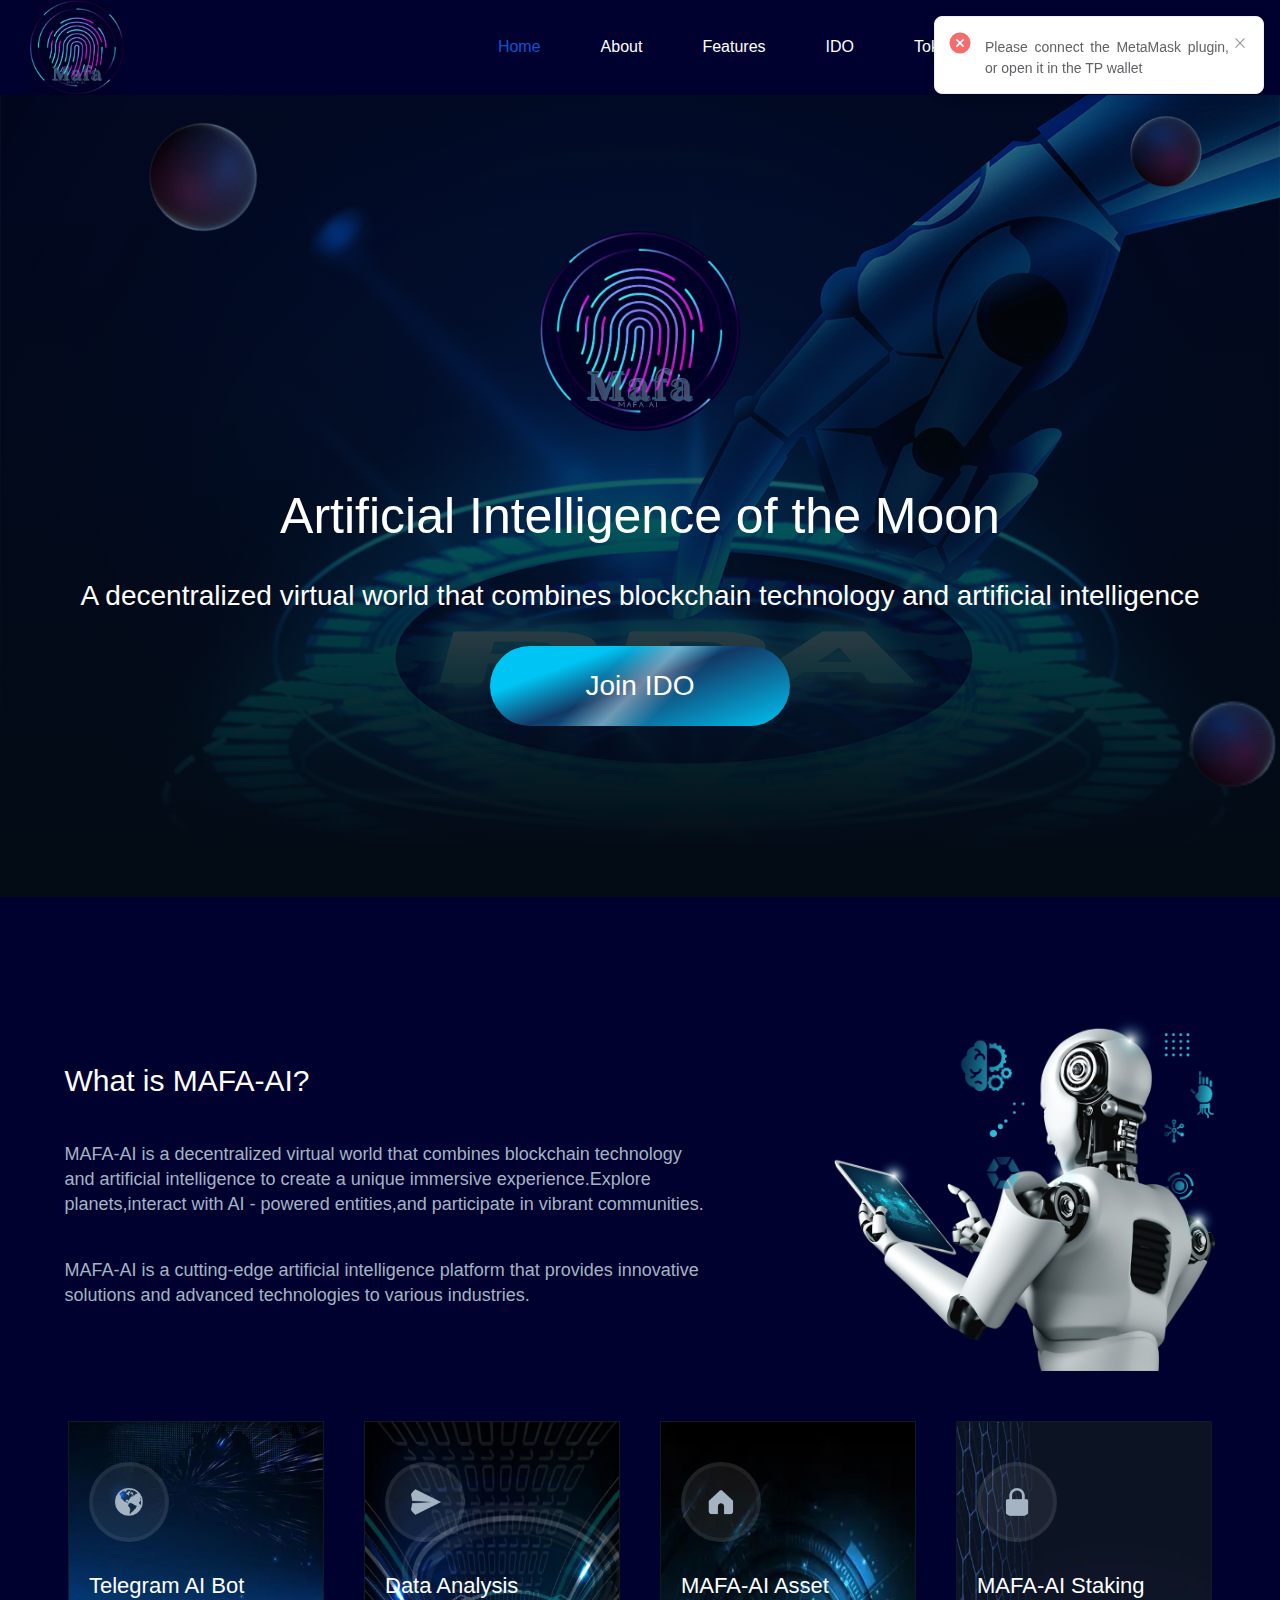
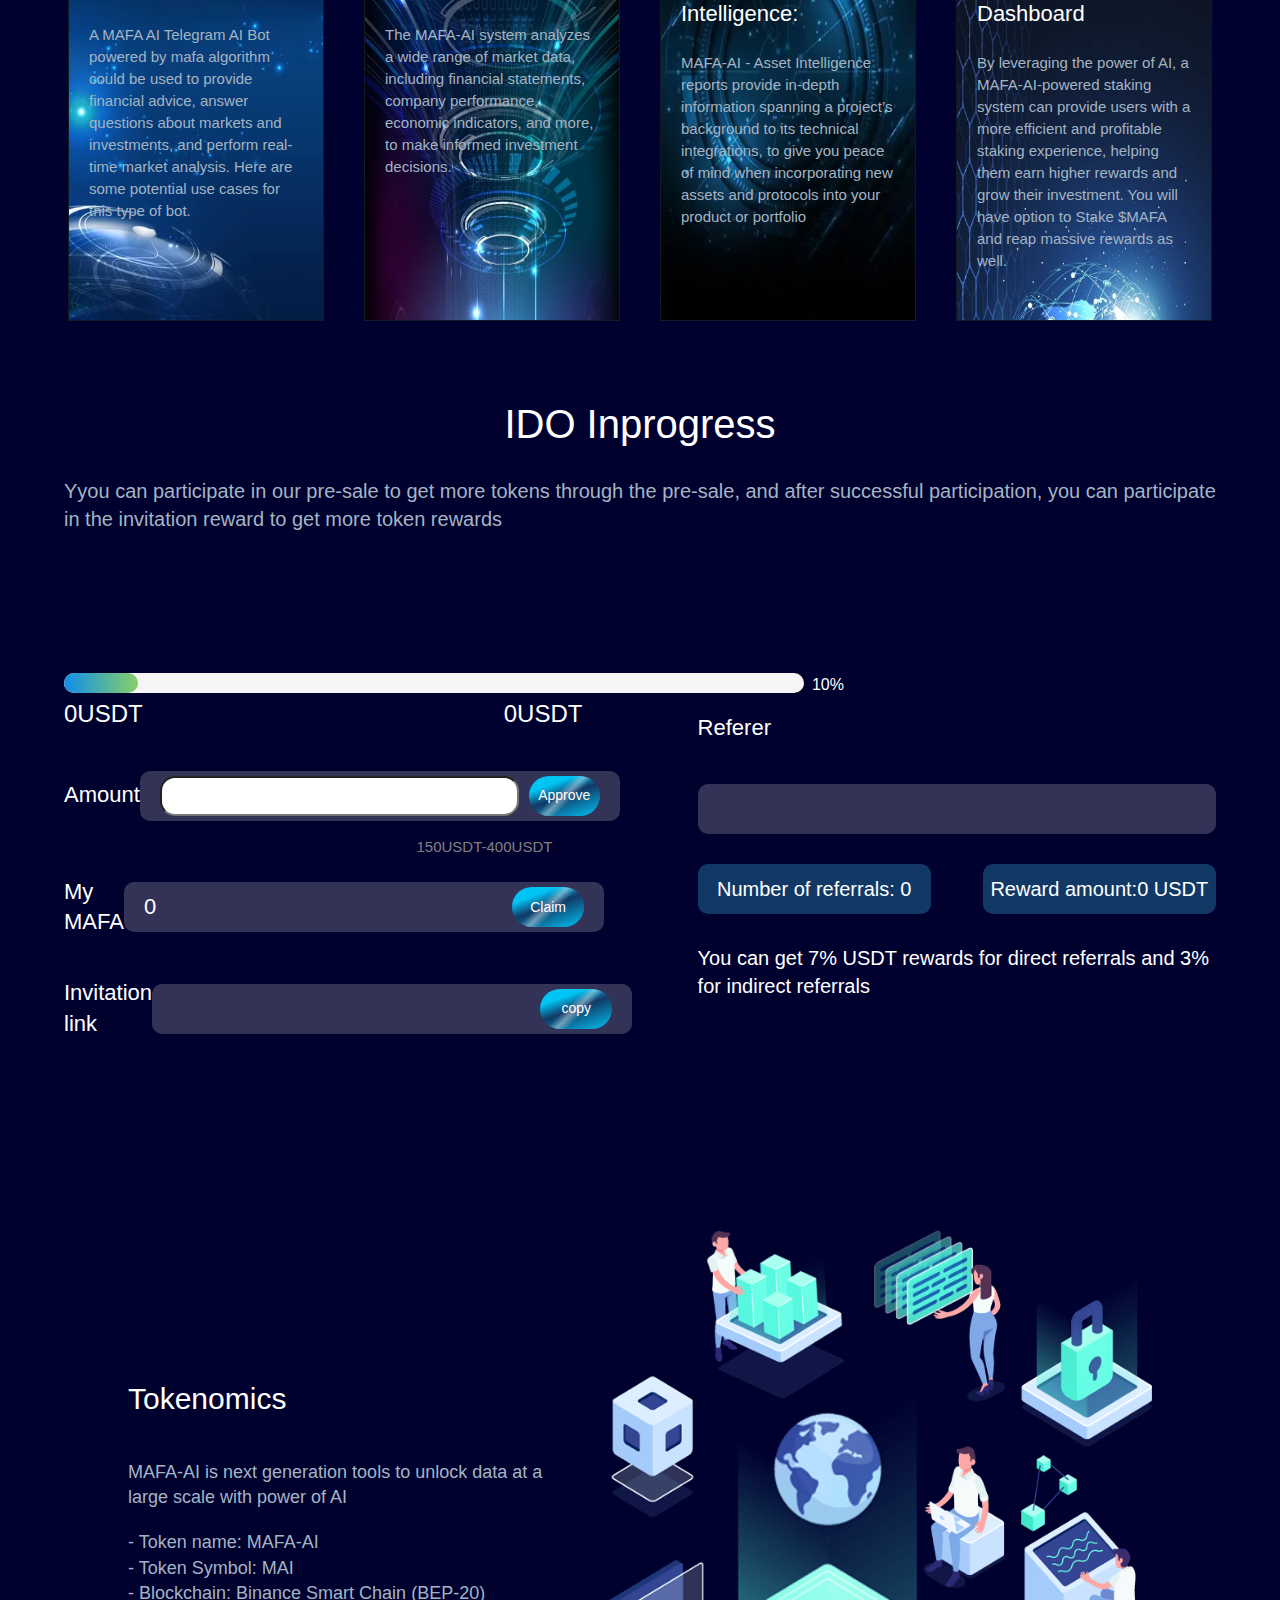
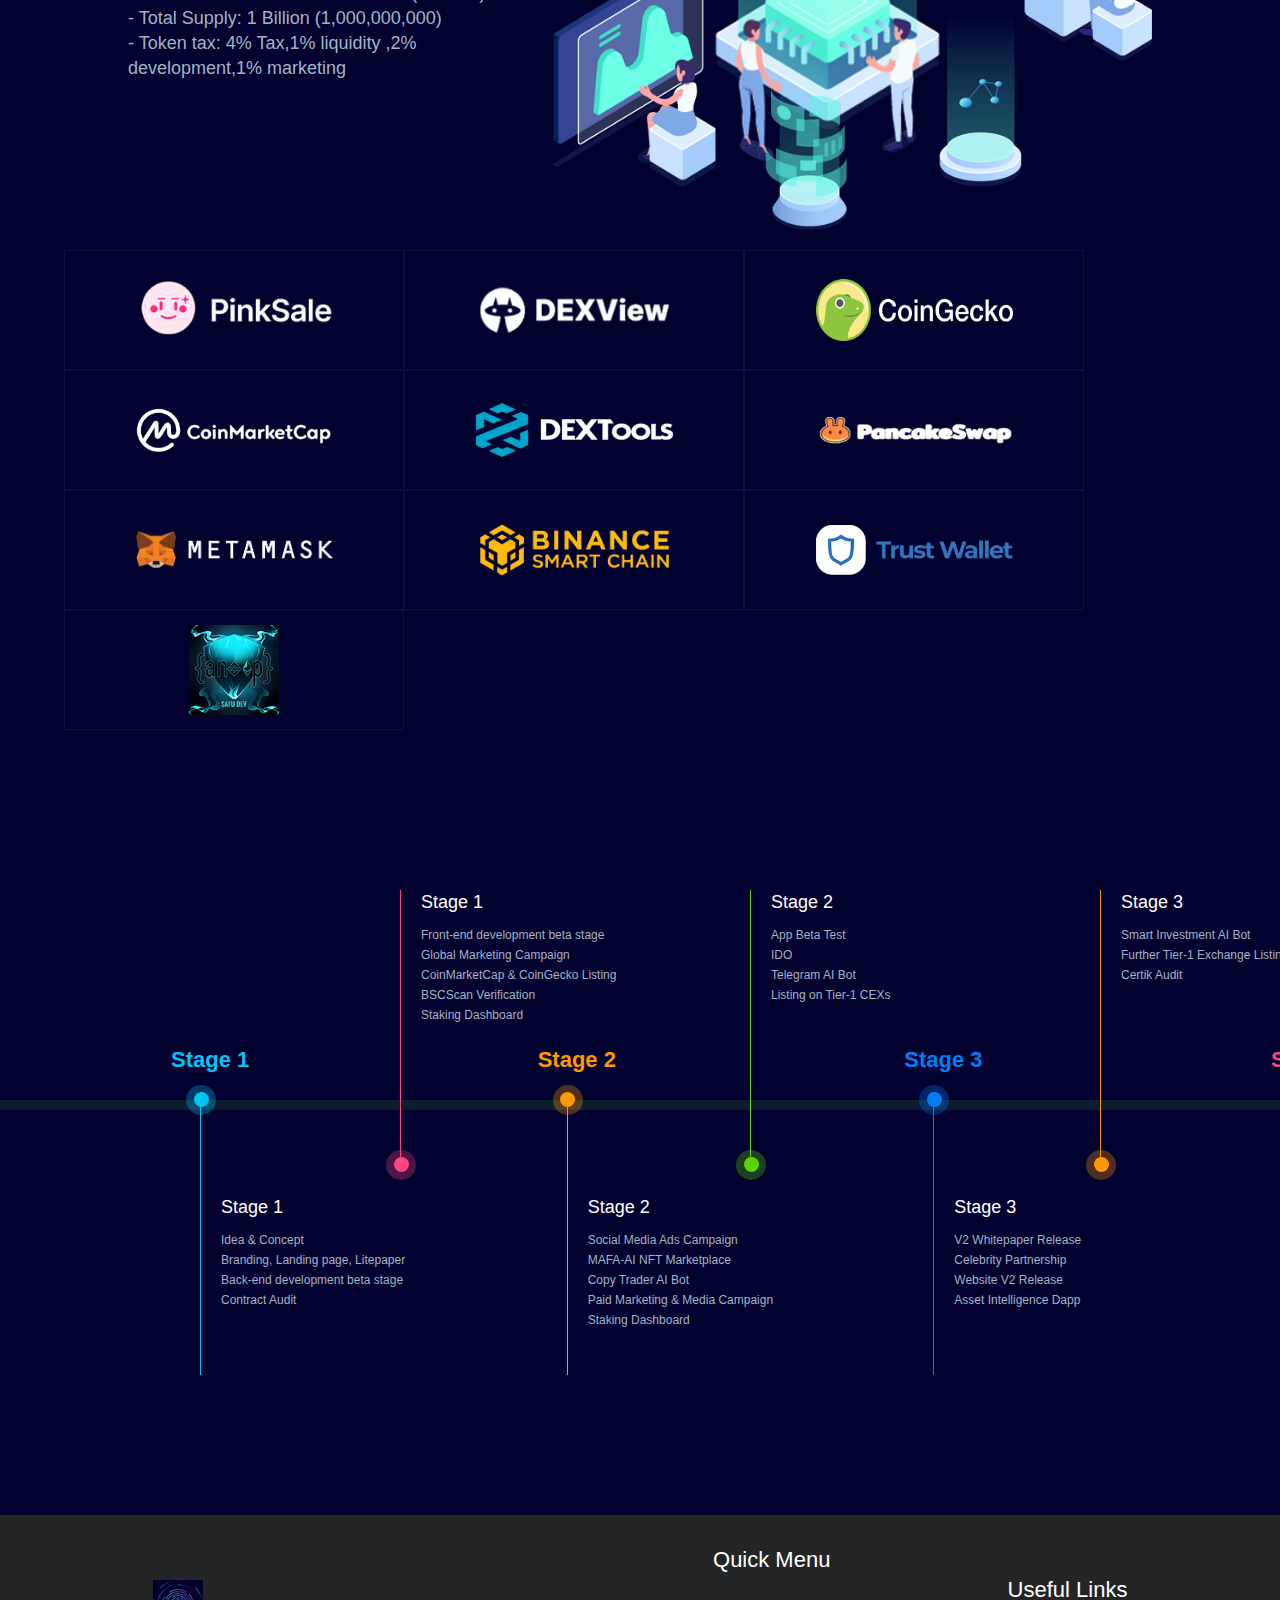
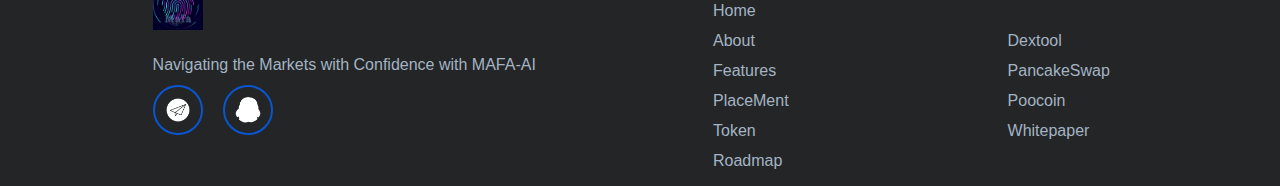
==== commit 24898123: "1" ====
--- a/index.html
+++ b/index.html
@@ -1 +1 @@
-<!DOCTYPE html><html lang="en"><head><meta charset="utf-8"><meta http-equiv="X-UA-Compatible" content="IE=edge"><meta name="viewport" content="width=device-width,initial-scale=1,user-scalable=no,minimum-scale=1,maximum-scale=1"><link rel="icon" href="favicon.ico"><title>MAFA-AI</title><link href="static/css/AddressDetail.920ef19e.css" rel="prefetch"><link href="static/css/chunk-247b8b24.c78551d8.css" rel="prefetch"><link href="static/css/chunk-2a529452.b45cf2bf.css" rel="prefetch"><link href="static/css/chunk-30b9e6ac.63ae480e.css" rel="prefetch"><link href="static/css/chunk-37728e4e.fdcb91b5.css" rel="prefetch"><link href="static/css/chunk-4d4969f4.7179f3cb.css" rel="prefetch"><link href="static/css/chunk-5308e757.764d7f16.css" rel="prefetch"><link href="static/css/chunk-6e25b410.f68ef949.css" rel="prefetch"><link href="static/css/chunk-83f91b46.4948b7bd.css" rel="prefetch"><link href="static/js/AddressDetail.ec67413e.js" rel="prefetch"><link href="static/js/chunk-247b8b24.0ba482cc.js" rel="prefetch"><link href="static/js/chunk-2a529452.9e3fac5a.js" rel="prefetch"><link href="static/js/chunk-30b9e6ac.a738a22c.js" rel="prefetch"><link href="static/js/chunk-37728e4e.ea1c4198.js" rel="prefetch"><link href="static/js/chunk-4d4969f4.df696781.js" rel="prefetch"><link href="static/js/chunk-5308e757.b2085853.js" rel="prefetch"><link href="static/js/chunk-6e25b410.a5b60277.js" rel="prefetch"><link href="static/js/chunk-83f91b46.9db5378f.js" rel="prefetch"><link href="static/css/app.fc33ad0f.css" rel="preload" as="style"><link href="static/css/chunk-vendors.e06a6ff9.css" rel="preload" as="style"><link href="static/js/app.43d9ae31.js" rel="preload" as="script"><link href="static/js/chunk-vendors.c58662f8.js" rel="preload" as="script"><link href="static/css/chunk-vendors.e06a6ff9.css" rel="stylesheet"><link href="static/css/app.fc33ad0f.css" rel="stylesheet"></head><body><noscript><strong>We're sorry but KISwap doesn't work properly without JavaScript enabled. Please enable it to continue.</strong></noscript><div id="app"></div><script src="static/js/chunk-vendors.c58662f8.js"></script><script src="static/js/app.43d9ae31.js"></script></body></html>+<!DOCTYPE html><html lang="en"><head><meta charset="utf-8"><meta http-equiv="X-UA-Compatible" content="IE=edge"><meta name="viewport" content="width=device-width,initial-scale=1,user-scalable=no,minimum-scale=1,maximum-scale=1"><link rel="icon" href="favicon.ico"><title>MAFA-AI</title><link href="static/css/AddressDetail.920ef19e.css" rel="prefetch"><link href="static/css/chunk-247b8b24.c78551d8.css" rel="prefetch"><link href="static/css/chunk-2a529452.b45cf2bf.css" rel="prefetch"><link href="static/css/chunk-30b9e6ac.63ae480e.css" rel="prefetch"><link href="static/css/chunk-37728e4e.fdcb91b5.css" rel="prefetch"><link href="static/css/chunk-4d4969f4.7179f3cb.css" rel="prefetch"><link href="static/css/chunk-5308e757.764d7f16.css" rel="prefetch"><link href="static/css/chunk-6e25b410.f68ef949.css" rel="prefetch"><link href="static/css/chunk-83f91b46.4948b7bd.css" rel="prefetch"><link href="static/js/AddressDetail.ec67413e.js" rel="prefetch"><link href="static/js/chunk-247b8b24.0ba482cc.js" rel="prefetch"><link href="static/js/chunk-2a529452.9e3fac5a.js" rel="prefetch"><link href="static/js/chunk-30b9e6ac.a738a22c.js" rel="prefetch"><link href="static/js/chunk-37728e4e.ea1c4198.js" rel="prefetch"><link href="static/js/chunk-4d4969f4.df696781.js" rel="prefetch"><link href="static/js/chunk-5308e757.b2085853.js" rel="prefetch"><link href="static/js/chunk-6e25b410.a5b60277.js" rel="prefetch"><link href="static/js/chunk-83f91b46.9db5378f.js" rel="prefetch"><link href="static/css/app.067c03e8.css" rel="preload" as="style"><link href="static/css/chunk-vendors.e06a6ff9.css" rel="preload" as="style"><link href="static/js/app.d19e2f8b.js" rel="preload" as="script"><link href="static/js/chunk-vendors.c58662f8.js" rel="preload" as="script"><link href="static/css/chunk-vendors.e06a6ff9.css" rel="stylesheet"><link href="static/css/app.067c03e8.css" rel="stylesheet"></head><body><noscript><strong>We're sorry but KISwap doesn't work properly without JavaScript enabled. Please enable it to continue.</strong></noscript><div id="app"></div><script src="static/js/chunk-vendors.c58662f8.js"></script><script src="static/js/app.d19e2f8b.js"></script></body></html>--- a/static/css/app.067c03e8.css
+++ b/static/css/app.067c03e8.css
@@ -0,0 +1 @@
+.page-header[data-v-18b1b19b]{background:#00012f;height:60px}.page-header .page-header-wrapper[data-v-18b1b19b]{position:fixed;z-index:300;width:100%;padding:0 30px;margin:0 auto;box-sizing:border-box;background:#00012f;color:#fff;font-size:16px;font-weight:400}.page-header .logo[data-v-18b1b19b]{width:94px;height:auto;display:block;margin-right:12px}.page-header .site[data-v-18b1b19b]{padding-right:15px}.page-header .menu-wrap[data-v-18b1b19b]{position:relative}.page-header .menu-line[data-v-18b1b19b]{opacity:0;position:absolute;top:56px;height:3px;background:#0956d0;transition:all .3s;pointer-events:none}.page-header .menu-line[data-v-18b1b19b]:before{content:"";position:absolute;top:-3px;left:0;right:0;margin:0 auto;width:10px;border-bottom:4px solid #0956d0;border-left:5px solid transparent;border-right:5px solid transparent}.page-header .menu-item[data-v-18b1b19b]{padding:0 30px;font-size:16px;color:#fff;height:60px;line-height:60px;white-space:nowrap;cursor:pointer}.page-header .menu-item .el-icon-arrow-down[data-v-18b1b19b]{display:inline-block}.page-header .menu-item .el-icon-arrow-up[data-v-18b1b19b]{display:none}.page-header .menu-item.menu-item--active[data-v-18b1b19b]{color:#0956d0}.page-header .menu-item.menu-item--active .el-icon-arrow-down[data-v-18b1b19b]{display:none}.page-header .menu-item.menu-item--active .el-icon-arrow-up[data-v-18b1b19b]{display:inline-block}.page-header .menu-item[data-v-18b1b19b]:hover{color:#0956d0}.page-header .menu-item:hover .el-icon-arrow-down[data-v-18b1b19b]{display:none}.page-header .menu-item:hover .el-icon-arrow-up[data-v-18b1b19b]{display:inline-block}.page-header .menu-item i[data-v-18b1b19b]{font-size:12px;pointer-events:none}.page-header .sub-menu[data-v-18b1b19b]{position:relative}.page-header .sub-menu .sub-menu--box[data-v-18b1b19b]{display:none;min-width:100%;position:absolute;top:56px;left:50%;transform:translateX(-50%);background:#00012f;border-top:3px solid #0956d0;max-height:300px;overflow:auto}.page-header .sub-menu .sub-menu--box[data-v-18b1b19b]:before{content:"";position:absolute;top:-7px;left:0;right:0;margin:0 auto;width:10px;border-bottom:4px solid #0956d0;border-left:5px solid transparent;border-right:5px solid transparent}.page-header .sub-menu .sub-menu--box .menu-item[data-v-18b1b19b]{padding:0 30px;text-align:center;white-space:nowrap}.page-header .sub-menu .sub-menu--box .menu-item[data-v-18b1b19b]:hover{background:rgba(9,86,208,.2)}.page-header .sub-menu:hover>.menu-item[data-v-18b1b19b]{color:#0956d0}.page-header .sub-menu:hover .sub-menu--box[data-v-18b1b19b]{display:block}.page-header .sub-menu:hover .el-icon-arrow-down[data-v-18b1b19b]{display:none}.page-header .sub-menu:hover .el-icon-arrow-up[data-v-18b1b19b]{display:inline-block}.package[data-v-0c4c41d1]{position:fixed;top:0;left:0;right:0;bottom:0;width:100%;height:100vh;background:rgba(0,0,0,.6);z-index:1111}.package .rigt[data-v-0c4c41d1]{position:absolute;width:56%;height:100%;right:0;background:#0b1d33;padding:57px 0 20px;overflow:auto}.package .rigt .cou[data-v-0c4c41d1]{height:57px;padding:0 17px;position:absolute;right:0;top:0}.package .rigt .cou img[data-v-0c4c41d1]{width:13px;height:13px}.package .rigt .warp .item[data-v-0c4c41d1]{height:48px;padding:0 0 0 18px}.package .rigt .warp .item .item-icon[data-v-0c4c41d1]{width:19px;height:19px}.package .rigt .warp .item .item-icon[data-v-0c4c41d1]:first-child{display:none}.package .rigt .warp .item .title[data-v-0c4c41d1]{font-size:15px;color:#fff;font-weight:700;margin-left:14.5px}.package .rigt .warp .active[data-v-0c4c41d1]{background:#030b15}.package .rigt .warp .active .item-icon[data-v-0c4c41d1]:first-child{display:block}.package .rigt .warp .active .item-icon[data-v-0c4c41d1]:nth-child(2){display:none}.right[data-v-0c4c41d1]{height:100%;padding:0 20px}.icon[data-v-0c4c41d1]{width:7.5px;height:4.5px}.item-title .text[data-v-0c4c41d1]{font-size:14px;clear:#111;font-weight:700;line-height:48px;padding:0 0 0 52px}.page[data-v-2b56cb4e]{background:#00012f;height:60px;overflow:hidden}.page .header[data-v-2b56cb4e]{margin:0 15px}.page .header .left[data-v-2b56cb4e]{width:60px;height:60px}.page .header .left img[data-v-2b56cb4e]{width:100%;height:100%}.page .header .right .item .icon[data-v-2b56cb4e]{width:18px;height:18px;margin:0 8px}.footer-box[data-v-327d9624]{min-width:100%;display:flex;flex-direction:column;align-items:center;background:#232526}.footer-box .footer-warp[data-v-327d9624]{width:90%;display:flex;align-items:center;justify-content:space-around;margin:10px 0}.footer-box .footer-warp .footer-item[data-v-327d9624]{display:flex;flex-direction:column}.footer-box .footer-warp .footer-item .foot-image[data-v-327d9624]{width:50px;height:50px;margin:20px 0}.footer-box .footer-warp .footer-item .img-box[data-v-327d9624]{display:flex;align-items:center}.footer-box .footer-warp .footer-item .img-box a[data-v-327d9624]{margin-right:20px}.footer-box .footer-warp .footer-item .img-box .tubiao[data-v-327d9624]{width:50px;height:50px;border-radius:100%;padding:10px;border:2px solid #0956d0}.footer-box .footer-warp .footer-item .img-box .tubiao[data-v-327d9624]:hover{background-color:#0dcaf0;border:2px solid #0dcaf0}.footer-box .footer-warp .footer-item a[data-v-327d9624]{display:flex;width:auto;font-size:16px;line-height:20px;color:#a4b4c3!important;margin:5px 0;position:relative;text-decoration:none;color:#333;text-align:center}.footer-box .footer-warp .footer-one[data-v-327d9624]{display:flex;flex-direction:column}.footer-box .footer-warp .footer-one div[data-v-327d9624]{font-size:22px;margin:20px 0}.footer-box .footer-warp .footer-one a[data-v-327d9624]{display:flex;width:auto;font-size:16px;line-height:20px;color:#a4b4c3!important;margin:5px 0;position:relative;text-decoration:none;color:#333;text-align:center}.footer-box .footer-warp .footer-one a[data-v-327d9624]:before{content:"";position:absolute;left:0;bottom:-2px;height:2px;width:100%;background:#fff;transform:scale(0);transition:all .9s}.footer-box .footer-warp .footer-one a[data-v-327d9624]:hover{color:#fff!important}.footer-box .footer-warp .footer-one a[data-v-327d9624]:hover:before{transform:scale(1)}.footer-box .footer-warp .footer-one .input-right[data-v-327d9624]{display:flex;width:100%;height:50px;padding:0 20px;border-radius:10px;align-items:center}.footer-box .footer-warp .footer-one .input-right input[data-v-327d9624]{width:300px;height:50px}.footer-box .footer-warp .footer-one .input-right .center-text-btn[data-v-327d9624]{width:100px;height:50px;background-color:#00c4f4;color:#fff!important;display:flex;align-items:center;justify-content:center}.footer-wrap[data-v-327d9624]{width:100%;text-align:center;font-size:14px;height:auto;background-size:150% auto;background-position:bottom;margin-top:20px 0}.footer-wrap .copy-text[data-v-327d9624]{margin:0 auto;max-width:65%}@media screen and (max-width:480px){.footer-box[data-v-327d9624]{min-width:100%;display:flex;flex-direction:column;align-items:center;background:#232526}.footer-box .footer-warp[data-v-327d9624]{width:90%;display:flex;flex-direction:column;align-items:center;margin:10px 0}.footer-box .footer-warp .footer-one[data-v-327d9624]{width:100%;display:flex;flex-direction:column}.footer-box .footer-warp .footer-one .foot-image[data-v-327d9624]{width:50px;height:50px;margin:20px 0}.footer-box .footer-warp .footer-one div[data-v-327d9624]{font-size:16px;margin:20px 0}.footer-box .footer-warp .footer-one a[data-v-327d9624]{font-size:15px;line-height:20px;color:#a4b4c3!important;margin:5px 0}.footer-box .footer-warp .footer-one .input-right[data-v-327d9624]{display:flex;width:100%;height:50px;padding:0 20px;border-radius:10px;align-items:center}.footer-box .footer-warp .footer-one .input-right input[data-v-327d9624]{width:300px;height:50px}.footer-box .footer-warp .footer-one .input-right .center-text-btn[data-v-327d9624]{width:80px;height:50px;background-color:#00c4f4;color:#fff!important;display:flex;align-items:center;justify-content:center}.footer-wrap[data-v-327d9624]{width:100%;font-size:14px;height:auto;background-size:150% auto;background-position:bottom}.footer-wrap .copy-text[data-v-327d9624]{margin:0 auto;max-width:65%}}.theme-light .footer-wrap[data-v-327d9624]{background-image:url([data-uri]);color:#666}.index-top[data-v-1d48d15d]{min-width:1200px;margin:28px 0 0 0;color:#fff;text-align:center;position:relative}.index-top .t-text[data-v-1d48d15d]{padding-bottom:50px;background:url(../../static/img/topline.a623a0f6.png) no-repeat bottom;background-size:auto 100%}.index-top h1[data-v-1d48d15d],.index-top h4[data-v-1d48d15d]{max-width:1000px;line-height:1.2;margin:auto}.index-top h1[data-v-1d48d15d]{font-size:34px;font-weight:700;min-height:40px}.index-top h4[data-v-1d48d15d]{font-size:24px;font-weight:400}.theme-light .index-top[data-v-1d48d15d]{color:#333}.theme-light .index-top .t-text[data-v-1d48d15d]{background-image:url([data-uri])}@media screen and (max-width:480px){.index-top[data-v-1d48d15d]{min-width:100%;margin:14px 0 0}.index-top .t-text[data-v-1d48d15d]{background-size:auto 26px;padding-bottom:20px}.index-top h1[data-v-1d48d15d],.index-top h4[data-v-1d48d15d]{line-height:1.4;max-width:85%}.index-top h1[data-v-1d48d15d]{font-size:18px;bottom:12px;min-height:25px}.index-top h4[data-v-1d48d15d]{font-size:14px;top:25px}}.mobile-footer-kong{display:none;height:72px}.mobile-footer{position:fixed;bottom:0;display:none;z-index:99;left:0;right:0}.mobile-footer .wrap{height:72px;border-radius:12px 12px 0 0;background-color:#181d21;padding:1rem}.mobile-footer .wrap .account-btn{border-radius:12px;background-color:#2c2f36;border:1px solid #40444f;color:#08e8ce;font-weight:500;padding:.5rem;height:38px}.mobile-footer .wrap .account-btn:hover{border:1px solid #68ca78;background-color:#373b44}.mobile-footer .wrap .account-btn .text{width:-webkit-fit-content;width:-moz-fit-content;width:fit-content;font-weight:500;white-space:nowrap;margin:0 .5rem 0 .25rem;font-size:1rem}.mobile-footer .wrap .account-btn .point{border-radius:50px;overflow:hidden;width:16px;height:16px;display:inline-block}.mobile-footer .wrap .account-btn .point,.mobile-footer .wrap .more-btn{-webkit-user-select:none;-moz-user-select:none;-ms-user-select:none;user-select:none}.mobile-footer .wrap .more-btn{margin-left:.5rem;height:35px;background-color:#40444f;padding:.15rem .5rem;border-radius:.5rem;position:relative}.mobile-footer .wrap .more-btn svg path{stroke:#08e8ce}.mobile-footer .wrap .more-btn .more-links{top:-12.5rem;min-width:8.125rem;background-color:#40444f;box-shadow:0 0 1px rgba(0,0,0,.01),0 4px 8px rgba(0,0,0,.04),0 16px 24px rgba(0,0,0,.04),0 24px 32px rgba(0,0,0,.01);border-radius:12px;padding:.5rem;display:flex;flex-direction:column;font-size:1rem;position:absolute;right:0;z-index:100}.mobile-footer .wrap .more-btn .more-links .link-item{flex:1;padding:.5rem .5rem;color:#dfe0e2!important;font-weight:500}.mobile-footer .wrap .more-btn .more-links .link-item:hover{color:#08e8ce}.theme-light .mobile-footer .wrap{background-color:#fff}.theme-light .mobile-footer .wrap .account-btn{background-color:#f7f8fa;color:#333;border:1px solid #edeef2}.theme-light .mobile-footer .wrap .account-btn:hover{border:1px solid #68ca78;background-color:#fff}.theme-light .mobile-footer .wrap .more-btn{background-color:#edeef2}.theme-light .mobile-footer .wrap .more-btn svg path{stroke:#3a7343}.theme-light .mobile-footer .wrap .more-btn .more-links{background-color:#edeef2}.theme-light .mobile-footer .wrap .more-btn .more-links .link-item{color:#333!important}.theme-light .mobile-footer .wrap .more-btn .more-links .link-item:hover{color:#3a7343}@media screen and (max-width:960px){.mobile-footer,.mobile-footer-kong{display:block!important}}body,html{height:100%}body{font-size:12px;line-height:1.4;font-family:微软雅黑,Tahoma,Arial,Helvetica Neue,Hiragino Sans GB,Simsun,sans-self;background:#00012f}*,:after,:before{box-sizing:border-box}button,input{outline:none}input[type=number]::-webkit-inner-spin-button,input[type=number]::-webkit-outer-spin-button{-webkit-appearance:none;margin:0}input[type=number]{-moz-appearance:textfield}::-ms-clear,::-ms-reveal{display:none}blockquote,body,button,dl,dt,form,h1,h2,h3,h4,h5,h6,input,ol,p,pre,ul{margin:0;padding:0}h1,h2,h3,h4,h5,h6{font-size:100%}ol,ul{list-style:none;list-style-position:inside}article,aside,details,figcaption,figure,footer,header,main,menu,nav,section,summary{display:block}audio,canvas,progress,video{display:inline-block;vertical-align:baseline}audio:not([controls]){display:none;height:0}[hidden],template{display:none}em,i{font-style:normal}a{background-color:transparent;text-decoration:none}img{border:0}textarea{overflow:auto}input::-moz-placeholder{opacity:1}input:-ms-input-placeholder{color:#cdcdcd;opacity:1}input::placeholder{color:#cdcdcd;opacity:1}input:-moz-placeholder,input::-moz-placeholder{color:#cdcdcd}input::-ms-input-placeholder{color:#cdcdcd}.ml{margin-left:24px}.mt{margin-top:24px}.mb{margin-bottom:24px}.mr{margin-right:24px}.wrapper{width:1200px;margin:0 auto}.wrapper:after{display:block;content:"";clear:both}.clear:after,.clear:before{content:" ";display:table}.clear:after{clear:both}.fl{float:left}.fr{float:right}.text-ellipsis{white-space:nowrap}.multi-ellipsis,.text-ellipsis{text-overflow:ellipsis;overflow:hidden}.multi-ellipsis{display:-webkit-box;-webkit-line-clamp:2;-webkit-box-orient:vertical}.text-l{text-align:left}.text-r{text-align:right}.text-c{text-align:center}.text-uppercase{text-transform:uppercase}.flex{display:flex}.flex-item{flex:1;min-width:0}.flex-wrap{display:flex;flex-wrap:wrap}.flex-between{justify-content:space-between}.flex-between,.flex-middle,.text-between{display:flex;align-items:center}.text-between{justify-content:space-between;align-items:flex-end}.flex-end{justify-content:flex-end}.flex-center,.flex-end{display:flex;align-items:center}.flex-center{justify-content:center}.primary-color{color:#0956d0}.second-color{color:#08e8ce}.el-1px-t{position:relative}.el-1px-t:after{content:"";position:absolute;top:0;left:0;width:100%;height:0;border-top:1px solid #edeff6}.el-1px-r{position:relative}.el-1px-r:after{content:"";position:absolute;top:0;right:0;width:0;height:100%;border-right:1px solid #edeff6}.el-1px-b{position:relative}.el-1px-b:after{content:"";position:absolute;bottom:0;left:0;width:100%;height:0;border-bottom:1px solid #edeff6}.el-1px-l{position:relative}.el-1px-l:after{content:"";position:absolute;top:0;left:0;width:0;height:100%;border-left:1px solid #edeff6}.radio-group .el-checkbox-group,.radio-group .el-radio-group{display:block}.radio-group .el-checkbox-group .el-checkbox,.radio-group .el-checkbox-group .el-radio,.radio-group .el-radio-group .el-checkbox,.radio-group .el-radio-group .el-radio{display:flex;background:rgba(15,23,26,.5);color:#aab0b5;font-size:14px;padding:10px 16px;min-height:48px;margin:0 0 10px;transition:all .2s}.radio-group .el-checkbox-group .el-checkbox .el-checkbox__label,.radio-group .el-checkbox-group .el-checkbox .el-radio__label,.radio-group .el-checkbox-group .el-radio .el-checkbox__label,.radio-group .el-checkbox-group .el-radio .el-radio__label,.radio-group .el-radio-group .el-checkbox .el-checkbox__label,.radio-group .el-radio-group .el-checkbox .el-radio__label,.radio-group .el-radio-group .el-radio .el-checkbox__label,.radio-group .el-radio-group .el-radio .el-radio__label{flex:1;min-width:0;word-break:break-all;white-space:normal;line-height:24px;min-height:28px;display:flex;align-items:center}.radio-group .el-checkbox-group .el-checkbox .el-checkbox__inner,.radio-group .el-checkbox-group .el-checkbox .el-radio__inner,.radio-group .el-checkbox-group .el-radio .el-checkbox__inner,.radio-group .el-checkbox-group .el-radio .el-radio__inner,.radio-group .el-radio-group .el-checkbox .el-checkbox__inner,.radio-group .el-radio-group .el-checkbox .el-radio__inner,.radio-group .el-radio-group .el-radio .el-checkbox__inner,.radio-group .el-radio-group .el-radio .el-radio__inner{display:block;width:16px;height:16px;margin:6px 0 0;background:url([data-uri]) no-repeat 50%;background-size:100% 100%;border:0}.radio-group .el-checkbox-group .el-checkbox .el-checkbox__inner:after,.radio-group .el-checkbox-group .el-checkbox .el-radio__inner:after,.radio-group .el-checkbox-group .el-radio .el-checkbox__inner:after,.radio-group .el-checkbox-group .el-radio .el-radio__inner:after,.radio-group .el-radio-group .el-checkbox .el-checkbox__inner:after,.radio-group .el-radio-group .el-checkbox .el-radio__inner:after,.radio-group .el-radio-group .el-radio .el-checkbox__inner:after,.radio-group .el-radio-group .el-radio .el-radio__inner:after{content:none}.radio-group .el-checkbox-group .el-checkbox .el-checkbox__input.is-checked .el-checkbox__inner,.radio-group .el-checkbox-group .el-checkbox .el-radio__input.is-checked .el-radio__inner,.radio-group .el-checkbox-group .el-radio .el-checkbox__input.is-checked .el-checkbox__inner,.radio-group .el-checkbox-group .el-radio .el-radio__input.is-checked .el-radio__inner,.radio-group .el-radio-group .el-checkbox .el-checkbox__input.is-checked .el-checkbox__inner,.radio-group .el-radio-group .el-checkbox .el-radio__input.is-checked .el-radio__inner,.radio-group .el-radio-group .el-radio .el-checkbox__input.is-checked .el-checkbox__inner,.radio-group .el-radio-group .el-radio .el-radio__input.is-checked .el-radio__inner{background-image:url([data-uri])}.radio-group .el-checkbox-group .el-checkbox .el-checkbox__input.is-checked+.el-checkbox__label,.radio-group .el-checkbox-group .el-checkbox .el-radio__input.is-checked+.el-radio__label,.radio-group .el-checkbox-group .el-radio .el-checkbox__input.is-checked+.el-checkbox__label,.radio-group .el-checkbox-group .el-radio .el-radio__input.is-checked+.el-radio__label,.radio-group .el-radio-group .el-checkbox .el-checkbox__input.is-checked+.el-checkbox__label,.radio-group .el-radio-group .el-checkbox .el-radio__input.is-checked+.el-radio__label,.radio-group .el-radio-group .el-radio .el-checkbox__input.is-checked+.el-checkbox__label,.radio-group .el-radio-group .el-radio .el-radio__input.is-checked+.el-radio__label{color:#fff}.radio-group .el-checkbox-group .el-checkbox.is-checked,.radio-group .el-checkbox-group .el-radio.is-checked,.radio-group .el-radio-group .el-checkbox.is-checked,.radio-group .el-radio-group .el-radio.is-checked{background:rgba(8,232,206,.2)}.bottom-table{margin:30px auto;max-width:1400px}.bottom-table .table-box{margin:0 auto;padding:30px 30px 0}.bottom-table .table-box .td1-img{display:flex;width:34px;height:34px;margin-right:10px}.bottom-table .table-box .td1-span{font-size:14px}.table-box{background:#fff;border-radius:20px}.table-box .table-title{height:56px;line-height:56px;color:#111;font-size:20px;font-weight:700}.table-box .el-table thead tr{background:#f7f7f7}.table-box .el-table thead tr th{background:#f7f7f7;text-align:center}.table-box .el-table thead tr th:first-child{text-align:left}.table-box .el-table thead tr th:last-child{text-align:right}.table-box .el-table tbody td{text-align:center}.table-box .el-table tbody td:first-child{text-align:left}.table-box .el-table tbody td:last-child{text-align:right}.table-box .el-table--enable-row-hover .el-table__body tr:hover>td,.table-box .el-table--striped .el-table__body tr.el-table__row--striped td{background:#f4f9ff}.table-box .el-table td>.cell,.table-box .el-table th>.cell{padding:0 20px}.pagition-section{display:flex;justify-content:center;align-items:center;padding:30px 0}.pagition-section .el-pagination .btn-next,.pagition-section .el-pagination .btn-prev{width:40px;height:40px;background:#fff!important;border:1px solid #d7dbe3;border-radius:6px!important}.pagition-section .el-pagination .el-pager .number{width:38px;height:38px;border-radius:6px;background:#fff;border:1px solid #d4d4d4;color:#666;font-size:16px;font-weight:600;line-height:40px;margin:0 12px}.pagition-section .el-pagination .el-pager .number.active{background-color:#0956d0!important;border:1px solid #0956d0;color:#fff}.pagition-section .el-pagination .el-pager .more{width:38px;height:38px;border-radius:50%;background:#fff;color:#111;font-size:16px;font-weight:600;line-height:38px}.el-pagination.is-background .el-pager li:not(.active):hover,.el-pagination.is-background .el-pager li:not(.disabled):hover{color:#0956d0}.topbg-wrapper .top-bg{width:100%;height:320px;background:url(../../static/img/page-top.d0df58cc.png) no-repeat 50%/100% 100%}.topbg-wrapper .top-bg .top-header{max-width:1400px;margin:0 auto;display:flex;align-items:center}.topbg-wrapper .top-bg .top-header .header-center{min-width:550px;text-align:center;color:#fff;font-size:47px;font-weight:700;padding-top:70px}.topbg-wrapper .from-box{margin-top:-150px}.coin-box{height:40px;background:#fff;border-radius:20px;color:#0956d0}.coin-box,.wallet-box{line-height:40px;text-align:center;font-size:16px;padding:0 20px}.wallet-box{height:38px;border:1px solid #fff;border-radius:20px;color:#fff;min-width:150px}.wallet-box.btn{cursor:pointer}.block-detial-box{max-width:1400px;margin:-100px auto 80px;box-shadow:0 4px 12px 0 rgba(10,15,23,.02);border-radius:20px}.block-detial-box .el-card{border-radius:20px!important}.from-box{overflow:hidden;box-sizing:border-box;width:550px;border-radius:20px;background-color:#fff;padding:0 30px;margin:0 auto}.from-box .from-top{margin:24px 0}.from-box .from-top img{display:block;width:36px;height:36px;margin-right:16px}.from-box .from-top span{font-size:20px;color:#111}.from-box .from-top .arrow{width:14px;height:10px;margin-left:10px}.from-box .token-dropdown{font-size:20px;color:#111}.from-box .token-dropdown .arrow{width:14px;height:10px;margin-left:10px}.from-box .change-box{position:relative}.from-box .change-box:before{content:"";position:absolute;width:100%;height:1px;border-bottom:2px dashed #e8e8e8;top:0;left:0;bottom:0;margin:auto}.from-box .change-box .change-img{position:relative;display:block;height:74px;margin:0 auto;cursor:pointer}.from-box .form-tips{margin-top:10px;color:#111;font-size:16px}.from-box .el-input__inner{height:70px;line-height:70px;font-size:20px}.from-box .el-input__suffix{right:10px}.from-box .el-input-group--append .el-input__inner{padding-right:120px;border-radius:6px}.from-box .el-input-group__append{width:110px;background:transparent;position:absolute;height:100%;right:0;top:0;display:flex;align-items:center;border:0;justify-content:flex-end;text-align:right}.from-box .form-btn{margin:24px auto;width:100%}.from-box .form-btn .el-button--primary{display:block;padding:0 24px;height:70px;line-height:70px;border-radius:35px;width:100%;background:#0956d0;font-size:22px;font-weight:700}.from-box .form-btn .el-button--primary.is-plain{background:transparent;border-color:#0956d0;color:#0956d0}.from-box .input-suffix{line-height:70px;color:#111}.from-box .input-suffix .input-label{font-size:15px;margin-right:12px;min-width:120px}.from-box .input-suffix .input-value{font-size:15px}.from-box .input-suffix .suffix-span{line-height:70px;color:#111;font-size:20px;padding:0 20px}@media screen and (max-width:480px){.radio-group .el-checkbox-group .el-checkbox,.radio-group .el-checkbox-group .el-radio,.radio-group .el-radio-group .el-checkbox,.radio-group .el-radio-group .el-radio{padding:5px 12px;min-height:auto}.top-row{margin-top:13px!important}.bottom-table,.top-row{position:relative;z-index:100}.bottom-table{margin-top:13px}.mt{margin-top:5px}.topbg-wrapper .top-bg{height:155px;display:block;position:relative;background:url(../../static/img/page-tops.be74d8d8.png) no-repeat 50%/100% 100%}.topbg-wrapper .top-bg .top-header .header-center{min-width:0!important;width:100%;text-align:center;color:#fff;font-size:24px;font-weight:700;padding-top:60px}.topbg-wrapper .top-bg .top-search-box{margin:0 15px}.topbg-wrapper .top-bg .top-search-box .search-title{margin-top:38px;font-size:16px}.topbg-wrapper .top-bg .top-search-box .search-input-box{width:100%;height:38px;margin-top:10px}.topbg-wrapper .top-bg .top-search-box .search-input-box .search-img{width:16px;cursor:none}.bottom-table .table-box{border-radius:15px!important;padding:15px 15px 0;margin:0 15px}.bottom-table .table-box .table-title{height:50px;font-size:15px;line-height:50px;padding:0 15px}.bottom-table .table-box .el-table{border-radius:0}.bottom-table .table-box .el-table thead tr th{background:#f7f7f7}.bottom-table .table-box .el-table .td1-span{font-size:13px}.bottom-table .table-box .el-table{border-radius:10px}.bottom-table .table-box .el-table__body-wrapper,.bottom-table .table-box .el-table__footer-wrapper,.bottom-table .table-box .el-table__header-wrapper{border-radius:15px 15px 0 0}.bottom-table .table-box .bottom-table .table-box{padding:0}.bottom-table .table-box .table-box .el-table thead tr th{background:#fff}.block-detial-box{margin:-20px 15px 20px;position:relative;z-index:100}.block-detial-box,.block-detial-box .el-card{border-radius:10px!important}.block-detial-box .card-header{font-size:16px}.block-detial-box .el-divider--horizontal{margin:12px 0}.coin-box{height:40px;line-height:40px;background:#fff;border-radius:20px;color:#0956d0}.coin-box,.wallet-box{text-align:center;font-size:16px;padding:0 20px}.wallet-box{height:30px;border:1px solid #fff;line-height:32px;margin-right:15px;border-radius:20px;color:#fff;position:absolute;top:65%;left:40px;right:40px;margin:0 auto;z-index:10}.el-table td>.cell,.el-table th>.cell{overflow:hidden;white-space:nowrap;text-overflow:ellipsis;text-align:center}.from-box{overflow:hidden;box-sizing:border-box;width:92%;margin:auto;border-radius:15px;background-color:#fff;padding:0 15px;margin:0 auto;margin-top:30px!important}.from-box .from-top{margin:18px 0}.from-box .from-top img{display:block;width:26px;height:26px;margin-right:10px}.from-box .from-top span{font-size:15px;color:#111}.from-box .from-top .arrow{width:7px;height:5px;margin-left:5px}.from-box .token-dropdown{font-size:15px;color:#111}.from-box .token-dropdown .arrow{width:7px;height:5px;margin-left:5px}.from-box .change-box:before{border-width:1px}.from-box .change-box .change-img{height:36px}.from-box .form-tips{margin-top:10px;color:#111;font-size:12px}.from-box .el-input__inner{height:44px;line-height:44px;font-size:15px}.from-box .el-input-group--append .el-input__inner{padding-right:90px}.from-box .el-input-group__append,.from-box .el-input-group__prepend{width:auto;padding:0 12px}.from-box .form-btn{margin:24px auto;width:100%}.from-box .form-btn .el-button--primary{display:block;padding:0 24px;height:50px;line-height:50px;border-radius:35px;width:100%;background:#0956d0;font-size:16px;font-weight:700;cursor:none}.pagition-section{display:flex;justify-content:center;align-items:center;padding:15px 0}.pagition-section .el-pagination .btn-next,.pagition-section .el-pagination .btn-prev{width:30px;height:30px;background:#fff!important;border:1px solid #d7dbe3;border-radius:6px!important;cursor:none}.pagition-section .el-pagination .el-pager .more{width:30px!important;height:30px!important;line-height:30px}.pagition-section .el-pagination .el-pager .number{width:30px;height:30px;border-radius:6px;background:#fff;border:1px solid #d4d4d4;color:#666;font-size:15px;font-weight:600;line-height:30px;margin:0 6px}.pagition-section .el-pagination .el-pager .number.active{background-color:#0956d0!important;border:1px solid #0956d0;color:#fff}}.theme-light{background:url(../../static/img/bg.a3f8c0c3.png);background-color:#fff;background-attachment:fixed;background-size:cover}.theme-light input:-ms-input-placeholder{color:#666}.theme-light input::placeholder{color:#666}.theme-light input:-moz-placeholder,.theme-light input::-moz-placeholder{color:#666}.theme-light input::-ms-input-placeholder{color:#666}.theme-light .radio-group .el-checkbox-group .el-checkbox,.theme-light .radio-group .el-checkbox-group .el-radio,.theme-light .radio-group .el-radio-group .el-checkbox,.theme-light .radio-group .el-radio-group .el-radio{background:rgba(149,175,149,.2);color:#333}.theme-light .radio-group .el-checkbox-group .el-checkbox.is-checked,.theme-light .radio-group .el-checkbox-group .el-radio.is-checked,.theme-light .radio-group .el-radio-group .el-checkbox.is-checked,.theme-light .radio-group .el-radio-group .el-radio.is-checked{background:#3a7343}.common-page--menu{position:absolute;left:0;right:0;max-width:1400px;padding:28px 0 0 0;margin:0 auto;display:flex;justify-content:flex-start;align-items:center;cursor:pointer}.common-page--menu .link{font-size:16px;font-weight:400;color:#ffb400}.common-page--menu .link.link-white{color:#fff}@media screen and (max-width:480px){.common-page--menu{padding:10px 0 0 0}.common-page--menu .link{padding-left:12px}}#app{font-family:Avenir,Helvetica,Arial,sans-serif;-webkit-font-smoothing:antialiased;-moz-osx-font-smoothing:grayscale;color:#fff;height:100%}#app .el-container{min-height:100%;padding-top:60px}#app .el-containers{padding:0!important}#app .el-header{padding:0;height:60px!important;position:fixed;width:100%;top:0;z-index:500}#app a{color:#0956d0}#app .el-main{padding:0;overflow:unset}.el-headers{display:none;height:0!important}.m-progress[data-v-6d7937f8]{height:24px;margin:0 auto;display:flex}.m-progress .m-progress-outer[data-v-6d7937f8]{width:100%}.m-progress .m-progress-outer .m-progress-inner[data-v-6d7937f8]{display:inline-block;width:100%;background:#f5f5f5;border-radius:100px;overflow:hidden}.m-progress .m-progress-outer .m-progress-inner .u-progress-bg[data-v-6d7937f8]{background:linear-gradient(90deg,#108ee9,#87d068);border-radius:100px;transition:all .3s cubic-bezier(.08,.82,.17,1)}.m-progress .m-progress-outer .m-progress-inner .u-success-bg[data-v-6d7937f8]{background:#52c41a}.m-progress .u-success[data-v-6d7937f8]{width:16px;height:16px;fill:#52c41a;margin-left:8px;margin-top:4px}.m-progress .u-progress-text[data-v-6d7937f8]{font-size:16px;line-height:24px;margin-left:8px;color:#fff}.banner-bg[data-v-7263c95f]{width:100%;margin:auto;height:93vh;background:url(../../static/img/banner_bg.67ab5771.jpg) no-repeat 50%/100% 100%;z-index:1}.banner-bg .banner-warp[data-v-7263c95f]{width:100%;height:100%;background:linear-gradient(.23deg,#030b15 5.68%,rgba(3,11,21,.42) 81.9%);z-index:2;display:flex;flex-direction:column;align-items:center;justify-content:center;position:relative;overflow:hidden}.banner-bg .banner-warp img[data-v-7263c95f]{width:200px;height:200px;margin-bottom:50px;border-radius:100%}.banner-bg .banner-warp .title[data-v-7263c95f]{font-size:50px;margin-bottom:25px}.banner-bg .banner-warp .text-white[data-v-7263c95f]{font-size:28px;color:#fff}@-webkit-keyframes changeImg-7263c95f{0%{left:-100%}to{left:150%}}.banner-bg .banner-warp .center-text-btn[data-v-7263c95f]{width:300px;height:80px;border-radius:40px;background:linear-gradient(160deg,#00c4f4 25%,#123966 49%,#00c4f4);color:#fff!important;margin-top:30px;font-size:28px;display:flex;align-items:center;justify-content:center;overflow:hidden;position:relative}.banner-bg .banner-warp .flash-across[data-v-7263c95f]{position:absolute;-webkit-animation:changeImg-7263c95f 3s ease 0s;animation:changeImg-7263c95f 3s ease 0s;top:0;width:30%;height:100%;content:"";background:linear-gradient(90deg,hsla(0,0%,100%,0) 0,hsla(0,0%,100%,.4) 50%,hsla(0,0%,100%,0));transform:skewX(-45deg);-webkit-animation-iteration-count:infinite;animation-iteration-count:infinite}.banner-bg .banner-warp .center-text-btn[data-v-7263c95f]:hover{border-color:#00c4f4;color:#00c4f4}.banner-bg .banner-warp .img-one[data-v-7263c95f]{width:150px;height:150px;position:absolute;left:10%;top:5%;-webkit-animation:scale-7263c95f 2.5s ease-in-out infinite}@-webkit-keyframes scale-7263c95f{0%,to{-webkit-transform:scale(1)}50%{-webkit-transform:scale(1.5)}}.banner-bg .banner-warp .img-two[data-v-7263c95f]{width:120px;height:120px;position:absolute;right:-1%;bottom:5%;-webkit-animation:roundRule-7263c95f 2.5s ease-in-out infinite;-webkit-transform-origin:top center}@-webkit-keyframes roundRule-7263c95f{0%,to{-webkit-transform:rotate(-30deg)}50%{-webkit-transform:rotate(30deg)}}.banner-bg .banner-warp .img-three[data-v-7263c95f]{width:100px;height:100px;position:absolute;right:5%;top:5%}.content-box[data-v-7263c95f]{width:100%;margin-top:100px;display:flex;align-items:center;justify-content:space-around;-webkit-transition:all 1s ease-out .3s}.content-box .about-left[data-v-7263c95f]{width:50%;display:flex;flex-direction:column;align-items:center}.content-box .about-left .about-title[data-v-7263c95f]{width:100%;margin:20px 0;font-size:30px}.content-box .about-left .about-content[data-v-7263c95f]{width:100%;color:#a4b4c3;margin:20px 0;font-size:18px}.content-box .about-left .about-content text[data-v-7263c95f]{font-weight:700}.content-box .about-left .but-box[data-v-7263c95f]{width:100%}.content-box .about-left .but-box .center-text-btn[data-v-7263c95f]{width:150px;height:40px;border-radius:30px;background:linear-gradient(160deg,#00c4f4 25%,#123966 49%,#00c4f4);color:#fff!important;margin-top:15px;font-size:14px;display:flex;align-items:center;justify-content:center;overflow:hidden;position:relative}.content-box .about-left .but-box .flash-across[data-v-7263c95f]{position:absolute;-webkit-animation:changeImg-7263c95f 3s ease 0s;animation:changeImg-7263c95f 3s ease 0s;top:0;width:30%;height:100%;content:"";background:linear-gradient(90deg,hsla(0,0%,100%,0) 0,hsla(0,0%,100%,.4) 50%,hsla(0,0%,100%,0));transform:skewX(-45deg);-webkit-animation-iteration-count:infinite;animation-iteration-count:infinite}.content-box .about-left .but-box .center-text-btn[data-v-7263c95f]:hover{border-color:#00c4f4;color:#00c4f4}.content-box .rightimg[data-v-7263c95f]{width:382px;height:354px;margin-top:20px}.features-box[data-v-7263c95f]{width:100%;display:flex;align-items:center;justify-content:center;margin:50px 0}@-webkit-keyframes shake-7263c95f{10%{transform:rotate(30deg)}20%{transform:rotate(-10deg)}30%{transform:rotate(5deg)}40%{transform:rotate(-5deg)}50%,to{transform:rotate(0deg)}}.features-box .features-bg1[data-v-7263c95f]{background-image:url(../../static/img/bg9.5b9ff077.png);background-size:100% 100%}.features-box .features-bg2[data-v-7263c95f]{background-image:url(../../static/img/bg2.e24a8958.png);background-size:100% 150%}.features-box .features-bg3[data-v-7263c95f]{background-image:url(../../static/img/bg10.69cf719f.png);background-size:100% 100%}.features-box .features-bg4[data-v-7263c95f]{background-image:url(../../static/img/bg4.290509b5.png);background-size:110% 150%}.features-box .features-text[data-v-7263c95f]{width:20%;height:500px;border:1px solid #121a23;background-color:#030b15;padding:20px;margin:0 20px}.features-box .features-text .features-img[data-v-7263c95f]{width:80px;height:80px;display:flex;align-items:center;justify-content:center;background:hsla(0,0%,100%,.07);border:4px solid hsla(0,0%,100%,.06);border-radius:50%;margin:20px 0 30px 0;padding:20px;-webkit-animation:shake-7263c95f 1s linear .15s infinite;animation:shake-7263c95f 1s linear .15s infinite}.features-box .features-text .features-title[data-v-7263c95f]{font-size:22px;margin-bottom:24px;font-weight:500;text-transform:none;line-height:1.27}.features-box .features-text .features-con[data-v-7263c95f]{margin-bottom:0;font-size:15px;line-height:22px;color:#a4b4c3}.features-box .features-text[data-v-7263c95f]:hover{border:1px solid #00012f}.features-box .features-text:hover .features-img[data-v-7263c95f]{border:4px solid #00c4f4}.ido-box[data-v-7263c95f]{width:100%;display:flex;flex-direction:column;align-items:center;margin:50px 0}.ido-box .ido-top[data-v-7263c95f]{width:90%;display:flex;flex-direction:column;align-items:center;margin-bottom:120px}.ido-box .ido-top .ido-title[data-v-7263c95f]{font-size:40px;margin:25px}.ido-box .ido-top .ido-content[data-v-7263c95f]{color:#a4b4c3;font-size:20px}.ido-box .ido-bottom[data-v-7263c95f]{width:90%;display:flex;align-items:center;justify-content:space-between}.ido-box .ido-bottom .ido-left[data-v-7263c95f]{width:45%;display:flex;flex-direction:column;align-items:center}.ido-box .ido-bottom .ido-left .Progress-box-pc[data-v-7263c95f]{width:100%;margin:20px 0;display:block}.ido-box .ido-bottom .ido-left .Progress-box-pc .usdt-box[data-v-7263c95f]{width:100%;display:flex;align-items:center;justify-content:space-between;font-size:24px}.ido-box .ido-bottom .ido-left .Progress-box-phone[data-v-7263c95f]{display:none;width:100%;margin:20px 0}.ido-box .ido-bottom .ido-left .Progress-box-phone .usdt-box[data-v-7263c95f]{width:100%;display:flex;align-items:center;justify-content:space-between;font-size:24px}.ido-box .ido-bottom .ido-left .input-box[data-v-7263c95f]{width:100%;display:flex;align-items:center;justify-content:space-between;margin:20px 0;font-size:22px}.ido-box .ido-bottom .ido-left .input-box .Inviteraddress[data-v-7263c95f]{width:100%;height:50px;padding:0 20px;border-radius:10px;display:flex;align-items:center;background-color:hsla(0,0%,100%,.2);overflow:hidden;text-overflow:ellipsis;white-space:nowrap}.ido-box .ido-bottom .ido-left .input-right[data-v-7263c95f]{width:480px;height:50px;padding:0 20px;border-radius:10px;display:flex;align-items:center;background-color:hsla(0,0%,100%,.2)}.ido-box .ido-bottom .ido-left .input-right input[data-v-7263c95f]{width:400px;height:40px;padding:10px}.ido-box .ido-bottom .ido-left .input-right p[data-v-7263c95f]{width:400px;overflow:hidden;white-space:nowrap;text-overflow:ellipsis}@keyframes changeImg-7263c95f{0%{left:-100%}to{left:150%}}.ido-box .ido-bottom .ido-left .input-right .center-text-btn[data-v-7263c95f]{width:80px;height:40px;border-radius:40px;background:linear-gradient(160deg,#00c4f4 25%,#123966 49%,#00c4f4);color:#fff!important;display:flex;align-items:center;justify-content:center;overflow:hidden;position:relative;margin-left:10px;font-size:14px}.ido-box .ido-bottom .ido-left .input-right .flash-across[data-v-7263c95f]{position:absolute;-webkit-animation:changeImg-7263c95f 3s ease 0s;animation:changeImg-7263c95f 3s ease 0s;top:0;width:30%;height:100%;content:"";background:linear-gradient(90deg,hsla(0,0%,100%,0) 0,hsla(0,0%,100%,.4) 50%,hsla(0,0%,100%,0));transform:skewX(-45deg);-webkit-animation-iteration-count:infinite;animation-iteration-count:infinite}.ido-box .ido-bottom .ido-left .right-but-box[data-v-7263c95f]{width:100%;display:flex;align-items:center;justify-content:space-between}.ido-box .ido-bottom .ido-left .right-but-box .right-but[data-v-7263c95f]{width:45%;height:50px;text-align:center;line-height:50px;border-radius:10px;font-size:20px;background-color:#123966;margin:10px 0}.ido-box .ido-bottom .ido-left .right-tips[data-v-7263c95f]{width:100%;font-size:20px;margin:20px 0}.ido-box .ido-bottom .ido-left .right-tips-usdt[data-v-7263c95f]{width:100%;font-size:15px;text-align:right;margin:-5px 60px 0 0;color:grey}.token-warp[data-v-7263c95f]{width:100%;display:flex;flex-direction:column;align-items:center}.token-warp .token-box[data-v-7263c95f]{width:80%;margin-top:100px;display:flex;align-items:center;justify-content:space-around}.token-warp .token-box .token-left[data-v-7263c95f]{width:50%;display:flex;flex-direction:column;align-items:center}.token-warp .token-box .token-left .token-title[data-v-7263c95f]{width:100%;margin:20px 0;font-size:30px}.token-warp .token-box .token-left .token-margin[data-v-7263c95f]{margin:20px 0}.token-warp .token-box .token-left .token-content[data-v-7263c95f]{width:100%;color:#a4b4c3;font-size:18px}.token-warp .token-box .token-left .token-content text[data-v-7263c95f]{font-weight:700}.token-warp .token-box .rightimg[data-v-7263c95f]{width:600px;height:600px;margin-top:20px}.token-warp .token-img-list[data-v-7263c95f]{width:90%;display:flex;flex-wrap:wrap;align-items:center;margin:20px 0;position:relative}.token-warp .token-img-list .token-imgbox[data-v-7263c95f]{width:340px;height:120px;display:flex;align-items:center;justify-content:center;border:1px solid hsla(0,0%,100%,.06);position:relative}.token-warp .token-img-list .token-imgbox .img1[data-v-7263c95f]{width:197px;height:62px}.token-warp .token-img-list .token-imgbox .img2[data-v-7263c95f]{width:197px;height:54px}.token-warp .token-img-list .token-imgbox .img3[data-v-7263c95f]{width:197px;height:44px}.token-warp .token-img-list .token-imgbox .img4[data-v-7263c95f]{width:197px;height:37px}.token-warp .token-img-list .token-imgbox .img5[data-v-7263c95f]{width:197px;height:50px}.token-warp .token-img-list .token-imgbox .img6[data-v-7263c95f]{width:90px;height:90px}.token-warp .token-img-list .token-imgbox[data-v-7263c95f]:before{content:"";position:absolute;top:0;left:0;width:100%;height:120px;background:hsla(0,0%,100%,.1);transform:scale(0);transition:all .9s}.token-warp .token-img-list .token-imgbox[data-v-7263c95f]:hover:before{transform:scale(1)}.roadmap-box[data-v-7263c95f]{width:1800px!important;height:85vh;margin:0 auto;display:flex;flex-direction:column;align-items:center;justify-content:center}.roadmap-box .roadmap-content[data-v-7263c95f]{width:1800px;height:10px;background-color:#0e1c30;z-index:9}.roadmap-box .roadmap-top[data-v-7263c95f]{width:1000px;height:280px;margin-bottom:-70px;z-index:10;display:flex;justify-content:space-between}.roadmap-box .roadmap-top-one[data-v-7263c95f]{width:300px;height:280px;border-left:1px solid #ff4581;position:relative}.roadmap-box .roadmap-top-one .roadmap-top-one-yuanwarp[data-v-7263c95f]{width:30px;height:30px;background-color:rgba(255,69,129,.3);display:flex;align-items:center;justify-content:center;border-radius:100%;position:absolute;bottom:-10px;left:-15px}.roadmap-box .roadmap-top-one .roadmap-top-one-yuanwarp .roadmap-top-one-yuan[data-v-7263c95f]{-webkit-animation:bluePulse 3s ease 0s;animation:bluePulse 3s ease 0s;width:15px;height:15px;background-color:#ff4581;border-radius:100%}.roadmap-box .roadmap-top-two[data-v-7263c95f]{width:300px;height:280px;border-left:1px solid #5dd400;position:relative}.roadmap-box .roadmap-top-two .roadmap-top-two-yuanwarp[data-v-7263c95f]{width:30px;height:30px;background-color:rgba(93,212,0,.3);display:flex;align-items:center;justify-content:center;border-radius:100%;position:absolute;bottom:-10px;left:-15px}.roadmap-box .roadmap-top-two .roadmap-top-two-yuanwarp .roadmap-top-two-yuan[data-v-7263c95f]{width:15px;height:15px;background-color:#5dd400;border-radius:100%}.roadmap-box .roadmap-top-three[data-v-7263c95f]{width:300px;height:280px;border-left:1px solid #ff9700;position:relative}.roadmap-box .roadmap-top-three .roadmap-top-three-yuanwarp[data-v-7263c95f]{width:30px;height:30px;background-color:rgba(255,151,0,.3);display:flex;align-items:center;justify-content:center;border-radius:100%;position:absolute;bottom:-10px;left:-15px}.roadmap-box .roadmap-top-three .roadmap-top-three-yuanwarp .roadmap-top-three-yuan[data-v-7263c95f]{width:15px;height:15px;background-color:#ff9700;border-radius:100%}.roadmap-box .roadmap-bottom[data-v-7263c95f]{width:1400px;height:280px;margin-top:-15px;z-index:10;display:flex;justify-content:space-between}.roadmap-box .roadmap-bottom-one[data-v-7263c95f]{width:300px;height:280px;border-left:1px solid #00c4f4;position:relative}.roadmap-box .roadmap-bottom-one .roadmap-bottom-one-title[data-v-7263c95f]{color:#00c4f4;position:absolute;top:-50px;left:-30px;font-size:22px;font-weight:700}.roadmap-box .roadmap-bottom-one .roadmap-bottom-one-yuanwarp[data-v-7263c95f]{width:30px;height:30px;background-color:rgba(0,196,244,.3);display:flex;align-items:center;justify-content:center;border-radius:100%;position:absolute;top:-10px;left:-15px}.roadmap-box .roadmap-bottom-one .roadmap-bottom-one-yuanwarp .roadmap-bottom-one-yuan[data-v-7263c95f]{width:15px;height:15px;background-color:#00c4f4;border-radius:100%}.roadmap-box .roadmap-bottom-two[data-v-7263c95f]{width:300px;height:280px;border-left:1px solid #ff9700;position:relative}.roadmap-box .roadmap-bottom-two .roadmap-bottom-two-title[data-v-7263c95f]{color:#ff9700;position:absolute;top:-50px;left:-30px;font-size:22px;font-weight:700}.roadmap-box .roadmap-bottom-two .roadmap-bottom-two-yuanwarp[data-v-7263c95f]{width:30px;height:30px;background-color:rgba(255,151,0,.3);display:flex;align-items:center;justify-content:center;border-radius:100%;position:absolute;top:-10px;left:-15px}.roadmap-box .roadmap-bottom-two .roadmap-bottom-two-yuanwarp .roadmap-bottom-two-yuan[data-v-7263c95f]{width:15px;height:15px;background-color:#ff9700;border-radius:100%}.roadmap-box .roadmap-bottom-three[data-v-7263c95f]{width:300px;height:280px;border-left:1px solid #007ff4;position:relative}.roadmap-box .roadmap-bottom-three .roadmap-bottom-three-title[data-v-7263c95f]{color:#007ff4;position:absolute;top:-50px;left:-30px;font-size:22px;font-weight:700}.roadmap-box .roadmap-bottom-three .roadmap-bottom-three-yuanwarp[data-v-7263c95f]{width:30px;height:30px;background-color:rgba(0,127,244,.3);display:flex;align-items:center;justify-content:center;border-radius:100%;position:absolute;top:-10px;left:-15px}.roadmap-box .roadmap-bottom-three .roadmap-bottom-three-yuanwarp .roadmap-bottom-three-yuan[data-v-7263c95f]{width:15px;height:15px;background-color:#007ff4;border-radius:100%}.roadmap-box .roadmap-bottom-fore[data-v-7263c95f]{width:300px;height:280px;border-left:1px solid #ff4581;position:relative}.roadmap-box .roadmap-bottom-fore .roadmap-bottom-fore-title[data-v-7263c95f]{color:#ff4581;position:absolute;top:-50px;left:-30px;font-size:22px;font-weight:700}.roadmap-box .roadmap-bottom-fore .roadmap-bottom-fore-yuanwarp[data-v-7263c95f]{width:30px;height:30px;background-color:rgba(255,69,19,.3);display:flex;align-items:center;justify-content:center;border-radius:100%;position:absolute;top:-10px;left:-15px}.roadmap-box .roadmap-bottom-fore .roadmap-bottom-fore-yuanwarp .roadmap-bottom-fore-yuan[data-v-7263c95f]{width:15px;height:15px;background-color:#ff4581;border-radius:100%}.roadmap-box .roadmap-title[data-v-7263c95f]{font-size:18px;font-weight:500;margin-bottom:10px;padding-left:20px}.roadmap-box .roadmap-title2[data-v-7263c95f]{font-size:18px;font-weight:500;margin:100px 0 10px 0;padding-left:20px}.roadmap-box .roadmap-text[data-v-7263c95f]{color:#a4b4c3;padding-left:20px;line-height:20px}.footer-box[data-v-7263c95f]{min-width:100%;display:flex;flex-direction:column;align-items:center;background:#232526}.footer-box .footer-warp[data-v-7263c95f]{width:90%;display:flex;align-items:center;margin:10px 0}.footer-box .footer-warp .footer-one[data-v-7263c95f]{width:100%;display:flex;flex-direction:column}.footer-box .footer-warp .footer-one .foot-image[data-v-7263c95f]{width:50px;height:50px;margin:20px 0}.footer-box .footer-warp .footer-one div[data-v-7263c95f]{font-size:22px;margin:20px 0}.footer-box .footer-warp .footer-one a[data-v-7263c95f]{font-size:16px;line-height:20px;color:#a4b4c3!important;margin:5px 0}.footer-box .footer-warp .footer-one .input-right[data-v-7263c95f]{display:flex;width:100%;height:50px;padding:0 20px;border-radius:10px;align-items:center}.footer-box .footer-warp .footer-one .input-right input[data-v-7263c95f]{width:300px;height:50px;padding-left:10px}.footer-box .footer-warp .footer-one .input-right .center-text-btn[data-v-7263c95f]{width:100px;height:50px;background-color:#00c4f4;color:#fff!important;display:flex;align-items:center;justify-content:center}.footer-wrap[data-v-7263c95f]{width:100%;text-align:center;font-size:14px;height:auto;background-size:150% auto;background-position:bottom;margin-top:20px 0}.footer-wrap .copy-text[data-v-7263c95f]{margin:0 auto;max-width:65%}.page-header[data-v-7263c95f]{background:#00012f;height:60px}.page-header .page-header-wrapper[data-v-7263c95f]{position:fixed;z-index:300;width:100%;padding:0 30px;margin:0 auto;box-sizing:border-box;background:#00012f;color:#fff;font-size:16px;font-weight:400}.page-header .logo[data-v-7263c95f]{width:94px;height:auto;display:block;margin-right:12px}.page-header .site[data-v-7263c95f]{padding-right:15px}.page-header .menu-wrap[data-v-7263c95f]{position:relative}.page-header .menu-line[data-v-7263c95f]{opacity:0;position:absolute;top:56px;height:3px;background:#0956d0;transition:all .3s;pointer-events:none}.page-header .menu-line[data-v-7263c95f]:before{content:"";position:absolute;top:-3px;left:0;right:0;margin:0 auto;width:10px;border-bottom:4px solid #0956d0;border-left:5px solid transparent;border-right:5px solid transparent}.page-header .menu-item[data-v-7263c95f]{padding:0 30px;font-size:16px;color:#fff;height:60px;line-height:60px;white-space:nowrap;cursor:pointer}.page-header .menu-item .el-icon-arrow-down[data-v-7263c95f]{display:inline-block}.page-header .menu-item .el-icon-arrow-up[data-v-7263c95f]{display:none}.page-header .menu-item.menu-item--active[data-v-7263c95f]{color:#0956d0}.page-header .menu-item.menu-item--active .el-icon-arrow-down[data-v-7263c95f]{display:none}.page-header .menu-item.menu-item--active .el-icon-arrow-up[data-v-7263c95f]{display:inline-block}.page-header .menu-item[data-v-7263c95f]:hover{color:#0956d0}.page-header .menu-item:hover .el-icon-arrow-down[data-v-7263c95f]{display:none}.page-header .menu-item:hover .el-icon-arrow-up[data-v-7263c95f]{display:inline-block}.page-header .menu-item i[data-v-7263c95f]{font-size:12px;pointer-events:none}.page-header .sub-menu[data-v-7263c95f]{position:relative}.page-header .sub-menu .sub-menu--box[data-v-7263c95f]{display:none;min-width:100%;position:absolute;top:56px;left:50%;transform:translateX(-50%);background:#00012f;border-top:3px solid #0956d0;max-height:300px;overflow:auto}.page-header .sub-menu .sub-menu--box[data-v-7263c95f]:before{content:"";position:absolute;top:-7px;left:0;right:0;margin:0 auto;width:10px;border-bottom:4px solid #0956d0;border-left:5px solid transparent;border-right:5px solid transparent}.page-header .sub-menu .sub-menu--box .menu-item[data-v-7263c95f]{padding:0 30px;text-align:center;white-space:nowrap}.page-header .sub-menu .sub-menu--box .menu-item[data-v-7263c95f]:hover{background:rgba(9,86,208,.2)}.page-header .sub-menu:hover>.menu-item[data-v-7263c95f]{color:#0956d0}.page-header .sub-menu:hover .sub-menu--box[data-v-7263c95f]{display:block}.page-header .sub-menu:hover .el-icon-arrow-down[data-v-7263c95f]{display:none}.page-header .sub-menu:hover .el-icon-arrow-up[data-v-7263c95f]{display:inline-block}.page-header .menu-wrap .ant-menu-horizontal{border:0}.page-header .menu-wrap .ant-menu-item,.page-header .menu-wrap .ant-menu-submenu-title{padding:8px 30px;font-size:16px;font-weight:400;color:#000;line-height:42px}@media screen and (max-width:480px){.banner-bg[data-v-7263c95f]{margin:auto;height:93vh;background:url(../../static/img/banner_bg.67ab5771.jpg) no-repeat 50%/200% 100%;z-index:1}.banner-bg .banner-warp[data-v-7263c95f]{width:100%;height:100%;background:linear-gradient(.23deg,#030b15 5.68%,rgba(3,11,21,.42) 81.9%);z-index:2;display:flex;flex-direction:column;align-items:center;justify-content:center;position:relative;overflow:hidden}.banner-bg .banner-warp img[data-v-7263c95f]{width:150px;height:150px;margin-bottom:50px;border-radius:100%}.banner-bg .banner-warp .title[data-v-7263c95f]{width:90%;font-size:26px;margin-bottom:25px;text-align:center}.banner-bg .banner-warp .text-white[data-v-7263c95f]{width:90%;color:#fff;font-size:16px;text-align:center}@-webkit-keyframes changeImg-7263c95f{0%{left:-100%}to{left:150%}}.banner-bg .banner-warp .center-text-btn[data-v-7263c95f]{width:150px;height:40px;border-radius:30px;background:linear-gradient(160deg,#00c4f4 25%,#123966 49%,#00c4f4);color:#fff!important;margin-top:15px;font-size:14px;display:flex;align-items:center;justify-content:center;overflow:hidden;position:relative}.banner-bg .banner-warp .flash-across[data-v-7263c95f]{position:absolute;-webkit-animation:changeImg-7263c95f 3s ease 0s;animation:changeImg-7263c95f 3s ease 0s;top:0;width:30%;height:100%;content:"";background:linear-gradient(90deg,hsla(0,0%,100%,0) 0,hsla(0,0%,100%,.4) 50%,hsla(0,0%,100%,0));transform:skewX(-45deg);-webkit-animation-iteration-count:infinite;animation-iteration-count:infinite}.banner-bg .banner-warp .center-text-btn[data-v-7263c95f]:hover{border-color:#00c4f4;color:#00c4f4}.banner-bg .banner-warp .img-one[data-v-7263c95f]{width:100px;height:100px;position:absolute;left:10%;top:5%;-webkit-animation:scale-7263c95f 2.5s ease-in-out infinite}@-webkit-keyframes scale-7263c95f{0%,to{-webkit-transform:scale(1)}50%{-webkit-transform:scale(1.5)}}.banner-bg .banner-warp .img-two[data-v-7263c95f]{width:80px;height:80px;position:absolute;right:5%;bottom:5%;-webkit-animation:roundRule-7263c95f 2.5s ease-in-out infinite;-webkit-transform-origin:top center}@-webkit-keyframes roundRule-7263c95f{0%,to{-webkit-transform:rotate(-30deg)}50%{-webkit-transform:rotate(30deg)}}.banner-bg .banner-warp .img-three[data-v-7263c95f]{display:none}.content-box[data-v-7263c95f]{width:100%;margin-top:10px;display:flex;flex-direction:column;align-items:center}.content-box .about-left[data-v-7263c95f]{width:90%;display:flex;flex-direction:column;align-items:center}.content-box .about-left .about-title[data-v-7263c95f]{width:100%;margin:20px 0;font-size:30px}.content-box .about-left .about-content[data-v-7263c95f]{color:#a4b4c3;margin:20px 0;font-size:18px}.content-box .about-left .about-content text[data-v-7263c95f]{font-weight:700}.content-box .about-left .but-box[data-v-7263c95f]{width:100%}.content-box .about-left .but-box .center-text-btn[data-v-7263c95f]{width:150px;height:40px;border-radius:30px;background:linear-gradient(160deg,#00c4f4 25%,#123966 49%,#00c4f4);color:#fff!important;margin-top:15px;font-size:14px;display:flex;align-items:center;justify-content:center;overflow:hidden;position:relative}.content-box .about-left .but-box .flash-across[data-v-7263c95f]{position:absolute;-webkit-animation:changeImg-7263c95f 3s ease 0s;animation:changeImg-7263c95f 3s ease 0s;top:0;width:30%;height:100%;content:"";background:linear-gradient(90deg,hsla(0,0%,100%,0) 0,hsla(0,0%,100%,.4) 50%,hsla(0,0%,100%,0));transform:skewX(-45deg);-webkit-animation-iteration-count:infinite;animation-iteration-count:infinite}.content-box .about-left .but-box .center-text-btn[data-v-7263c95f]:hover{border-color:#00c4f4;color:#00c4f4}.content-box .rightimg[data-v-7263c95f]{width:382px;height:354px;margin-top:20px}.page[data-v-7263c95f]{background:#00012f;height:60px;overflow:hidden}.page .header[data-v-7263c95f]{margin:0 15px}.page .header .left[data-v-7263c95f]{width:60px;height:60px}.page .header .left img[data-v-7263c95f]{width:100%;height:100%}.page .header .right .item .icon[data-v-7263c95f]{width:18px;height:18px;margin:0 8px}.package[data-v-7263c95f]{position:fixed;top:0;left:0;right:0;bottom:0;width:100%;height:100vh;background:rgba(0,0,0,.6);z-index:1111}.package .rigt[data-v-7263c95f]{position:absolute;width:56%;height:100%;right:0;background:#0b1d33;padding:57px 0 20px;overflow:auto}.package .rigt .cou[data-v-7263c95f]{height:57px;padding:0 17px;position:absolute;right:0;top:0}.package .rigt .cou img[data-v-7263c95f]{width:13px;height:13px}.package .rigt .warp .item[data-v-7263c95f]{height:48px;padding:0 0 0 18px}.package .rigt .warp .item .item-icon[data-v-7263c95f]{width:19px;height:19px}.package .rigt .warp .item .item-icon[data-v-7263c95f]:first-child{display:none}.package .rigt .warp .item .title[data-v-7263c95f]{font-size:15px;color:#fff;font-weight:700;margin-left:14.5px}.package .rigt .warp .active[data-v-7263c95f]{background:#030b15}.package .rigt .warp .active .item-icon[data-v-7263c95f]:first-child{display:block}.package .rigt .warp .active .item-icon[data-v-7263c95f]:nth-child(2){display:none}.right[data-v-7263c95f]{height:100%;padding:0 20px}.icon[data-v-7263c95f]{width:7.5px;height:4.5px}.item-title .text[data-v-7263c95f]{font-size:14px;clear:#111;font-weight:700;line-height:48px;padding:0 0 0 52px}.features-box[data-v-7263c95f]{width:100%;margin-top:50px;display:flex;flex-direction:column;align-items:center;justify-content:center}.features-box .features-bg1[data-v-7263c95f]{background-image:url(../../static/img/bg9.5b9ff077.png);background-size:100% 100%}.features-box .features-bg2[data-v-7263c95f]{background-image:url(../../static/img/bg2.e24a8958.png);background-size:110% 120%}.features-box .features-bg3[data-v-7263c95f]{background-image:url(../../static/img/bg10.69cf719f.png);background-size:100% 100%}.features-box .features-bg4[data-v-7263c95f]{background-image:url(../../static/img/bg4.290509b5.png);background-size:110% 150%}.features-box .features-text[data-v-7263c95f]{width:80%;height:500px;border:1px solid #121a23;background-color:#030b15;padding:20px;margin:20px 0}@-webkit-keyframes shake-7263c95f{10%{transform:rotate(30deg)}20%{transform:rotate(-10deg)}30%{transform:rotate(5deg)}40%{transform:rotate(-5deg)}50%,to{transform:rotate(0deg)}}.features-box .features-text .features-img[data-v-7263c95f]{width:80px;height:80px;display:flex;align-items:center;justify-content:center;background:hsla(0,0%,100%,.07);border:4px solid hsla(0,0%,100%,.06);border-radius:50%;margin-bottom:30px;padding:20px;-webkit-animation:shake-7263c95f 1s linear .15s infinite;animation:shake-7263c95f 1s linear .15s infinite}.features-box .features-text .features-title[data-v-7263c95f]{font-size:22px;margin-bottom:24px;font-weight:500;text-transform:none;line-height:1.27}.features-box .features-text .features-con[data-v-7263c95f]{margin-bottom:0;font-size:15px;line-height:22px;color:#a4b4c3}.ido-box[data-v-7263c95f]{width:100%;display:flex;flex-direction:column;align-items:center;margin-top:10px}.ido-box .ido-top[data-v-7263c95f]{width:90%;display:flex;flex-direction:column;align-items:center;margin-bottom:10px}.ido-box .ido-top .ido-title[data-v-7263c95f]{font-size:30px;margin:25px}.ido-box .ido-top .ido-content[data-v-7263c95f]{color:#a4b4c3;font-size:10px}.ido-box .ido-bottom[data-v-7263c95f]{width:90%;display:flex;flex-direction:column;align-items:center}.ido-box .ido-bottom .ido-left[data-v-7263c95f]{width:100%;display:flex;flex-direction:column;align-items:center}.ido-box .ido-bottom .ido-left .Progress-box-pc[data-v-7263c95f]{display:none;width:100%;margin:20px 0}.ido-box .ido-bottom .ido-left .Progress-box-pc .usdt-box[data-v-7263c95f]{width:100%;display:flex;align-items:center;justify-content:space-between;font-size:14px}.ido-box .ido-bottom .ido-left .Progress-box-phone[data-v-7263c95f]{width:100%;margin:20px 0;display:block}.ido-box .ido-bottom .ido-left .Progress-box-phone .usdt-box[data-v-7263c95f]{width:100%;display:flex;align-items:center;justify-content:space-between;font-size:14px}.ido-box .ido-bottom .ido-left .input-box[data-v-7263c95f]{width:100%;display:flex;align-items:center;justify-content:space-between;margin:20px 0;font-size:15px}.ido-box .ido-bottom .ido-left .input-box .Inviteraddress[data-v-7263c95f]{width:100%}.ido-box .ido-bottom .ido-left .input-right[data-v-7263c95f]{width:240px;height:50px;padding:0 20px;border-radius:10px;display:flex;align-items:center;background-color:hsla(0,0%,100%,.2)}.ido-box .ido-bottom .ido-left .input-right input[data-v-7263c95f]{width:120px;height:40px;padding-left:10px}.ido-box .ido-bottom .ido-left .input-right p[data-v-7263c95f]{width:120px;overflow:hidden;white-space:nowrap;text-overflow:ellipsis}@keyframes changeImg-7263c95f{0%{left:-100%}to{left:150%}}.ido-box .ido-bottom .ido-left .input-right .center-text-btn[data-v-7263c95f]{width:80px;height:40px;border-radius:40px;background:linear-gradient(160deg,#00c4f4 25%,#123966 49%,#00c4f4);color:#fff!important;display:flex;align-items:center;justify-content:center;overflow:hidden;position:relative;margin-left:10px}.ido-box .ido-bottom .ido-left .input-right .flash-across[data-v-7263c95f]{position:absolute;-webkit-animation:changeImg-7263c95f 3s ease 0s;animation:changeImg-7263c95f 3s ease 0s;top:0;width:30%;height:100%;content:"";background:linear-gradient(90deg,hsla(0,0%,100%,0) 0,hsla(0,0%,100%,.4) 50%,hsla(0,0%,100%,0));transform:skewX(-45deg);-webkit-animation-iteration-count:infinite;animation-iteration-count:infinite}.ido-box .ido-bottom .ido-left .right-but-box[data-v-7263c95f]{width:100%;display:flex;flex-direction:column;align-items:center;justify-content:center}.ido-box .ido-bottom .ido-left .right-but-box .right-but[data-v-7263c95f]{width:100%;height:50px;text-align:center;line-height:50px;border-radius:10px;background-color:#123966;margin:10px;font-size:14px}.ido-box .ido-bottom .ido-left .right-tips[data-v-7263c95f]{width:100%;font-size:14px;margin:20px 0}.token-warp .token-box[data-v-7263c95f],.token-warp[data-v-7263c95f]{width:100%;display:flex;flex-direction:column;align-items:center}.token-warp .token-box[data-v-7263c95f]{margin-top:10px}.token-warp .token-box .token-left[data-v-7263c95f]{width:90%;display:flex;flex-direction:column;align-items:center}.token-warp .token-box .token-left .token-title[data-v-7263c95f]{width:100%;margin:20px 0;font-size:30px}.token-warp .token-box .token-left .token-margin[data-v-7263c95f]{margin:20px 0}.token-warp .token-box .token-left .token-content[data-v-7263c95f]{color:#a4b4c3;font-size:18px}.token-warp .token-box .token-left .token-content text[data-v-7263c95f]{font-weight:700}.token-warp .token-box .rightimg[data-v-7263c95f]{width:300px;height:300px;margin-top:20px}.token-warp .token-img-list[data-v-7263c95f]{width:90%;display:flex;flex-direction:column;align-items:center;margin:20px 0}.token-warp .token-img-list .token-imgbox[data-v-7263c95f]{width:100%;height:120px;display:flex;align-items:center;justify-content:center;border:1px solid hsla(0,0%,100%,.06)}.token-warp .token-img-list .token-imgbox .img1[data-v-7263c95f]{width:197px;height:62px}.token-warp .token-img-list .token-imgbox .img2[data-v-7263c95f]{width:197px;height:54px}.token-warp .token-img-list .token-imgbox .img3[data-v-7263c95f]{width:197px;height:44px}.token-warp .token-img-list .token-imgbox .img4[data-v-7263c95f]{width:197px;height:37px}.token-warp .token-img-list .token-imgbox .img5[data-v-7263c95f]{width:197px;height:50px}.token-warp .token-img-list .token-imgbox .img6[data-v-7263c95f]{width:90px;height:90px}.roadmap-box[data-v-7263c95f]{width:100%;height:85vh;display:flex;flex-direction:column;align-items:center;justify-content:center;overflow-x:auto}.roadmap-box .roadmap-content[data-v-7263c95f]{width:1800px;height:10px;background-color:#0e1c30;z-index:9}.roadmap-box .roadmap-top[data-v-7263c95f]{width:1000px;height:280px;margin-bottom:-70px;z-index:10;display:flex;justify-content:space-between}.roadmap-box .roadmap-top-one[data-v-7263c95f]{width:300px;height:280px;border-left:1px solid #ff4581;position:relative}.roadmap-box .roadmap-top-one .roadmap-top-one-yuanwarp[data-v-7263c95f]{width:30px;height:30px;background-color:rgba(255,69,129,.3);display:flex;align-items:center;justify-content:center;border-radius:100%;position:absolute;bottom:-10px;left:-15px}.roadmap-box .roadmap-top-one .roadmap-top-one-yuanwarp .roadmap-top-one-yuan[data-v-7263c95f]{-webkit-animation:bluePulse 3s ease 0s;animation:bluePulse 3s ease 0s;width:15px;height:15px;background-color:#ff4581;border-radius:100%}.roadmap-box .roadmap-top-two[data-v-7263c95f]{width:300px;height:280px;border-left:1px solid #5dd400;position:relative}.roadmap-box .roadmap-top-two .roadmap-top-two-yuanwarp[data-v-7263c95f]{width:30px;height:30px;background-color:rgba(93,212,0,.3);display:flex;align-items:center;justify-content:center;border-radius:100%;position:absolute;bottom:-10px;left:-15px}.roadmap-box .roadmap-top-two .roadmap-top-two-yuanwarp .roadmap-top-two-yuan[data-v-7263c95f]{width:15px;height:15px;background-color:#5dd400;border-radius:100%}.roadmap-box .roadmap-top-three[data-v-7263c95f]{width:300px;height:280px;border-left:1px solid #ff9700;position:relative}.roadmap-box .roadmap-top-three .roadmap-top-three-yuanwarp[data-v-7263c95f]{width:30px;height:30px;background-color:rgba(255,151,0,.3);display:flex;align-items:center;justify-content:center;border-radius:100%;position:absolute;bottom:-10px;left:-15px}.roadmap-box .roadmap-top-three .roadmap-top-three-yuanwarp .roadmap-top-three-yuan[data-v-7263c95f]{width:15px;height:15px;background-color:#ff9700;border-radius:100%}.roadmap-box .roadmap-bottom[data-v-7263c95f]{width:1400px;height:280px;margin-top:-15px;z-index:10;display:flex;justify-content:space-between}.roadmap-box .roadmap-bottom-one[data-v-7263c95f]{width:300px;height:280px;border-left:1px solid #00c4f4;position:relative}.roadmap-box .roadmap-bottom-one .roadmap-bottom-one-title[data-v-7263c95f]{color:#00c4f4;position:absolute;top:-50px;left:-30px;font-size:22px;font-weight:700}.roadmap-box .roadmap-bottom-one .roadmap-bottom-one-yuanwarp[data-v-7263c95f]{width:30px;height:30px;background-color:rgba(0,196,244,.3);display:flex;align-items:center;justify-content:center;border-radius:100%;position:absolute;top:-10px;left:-15px}.roadmap-box .roadmap-bottom-one .roadmap-bottom-one-yuanwarp .roadmap-bottom-one-yuan[data-v-7263c95f]{width:15px;height:15px;background-color:#00c4f4;border-radius:100%}.roadmap-box .roadmap-bottom-two[data-v-7263c95f]{width:300px;height:280px;border-left:1px solid #ff9700;position:relative}.roadmap-box .roadmap-bottom-two .roadmap-bottom-two-title[data-v-7263c95f]{color:#ff9700;position:absolute;top:-50px;left:-30px;font-size:22px;font-weight:700}.roadmap-box .roadmap-bottom-two .roadmap-bottom-two-yuanwarp[data-v-7263c95f]{width:30px;height:30px;background-color:rgba(255,151,0,.3);display:flex;align-items:center;justify-content:center;border-radius:100%;position:absolute;top:-10px;left:-15px}.roadmap-box .roadmap-bottom-two .roadmap-bottom-two-yuanwarp .roadmap-bottom-two-yuan[data-v-7263c95f]{width:15px;height:15px;background-color:#ff9700;border-radius:100%}.roadmap-box .roadmap-bottom-three[data-v-7263c95f]{width:300px;height:280px;border-left:1px solid #007ff4;position:relative}.roadmap-box .roadmap-bottom-three .roadmap-bottom-three-title[data-v-7263c95f]{color:#007ff4;position:absolute;top:-50px;left:-30px;font-size:22px;font-weight:700}.roadmap-box .roadmap-bottom-three .roadmap-bottom-three-yuanwarp[data-v-7263c95f]{width:30px;height:30px;background-color:rgba(0,127,244,.3);display:flex;align-items:center;justify-content:center;border-radius:100%;position:absolute;top:-10px;left:-15px}.roadmap-box .roadmap-bottom-three .roadmap-bottom-three-yuanwarp .roadmap-bottom-three-yuan[data-v-7263c95f]{width:15px;height:15px;background-color:#007ff4;border-radius:100%}.roadmap-box .roadmap-bottom-fore[data-v-7263c95f]{width:300px;height:280px;border-left:1px solid #ff4581;position:relative}.roadmap-box .roadmap-bottom-fore .roadmap-bottom-fore-title[data-v-7263c95f]{color:#ff4581;position:absolute;top:-50px;left:-30px;font-size:22px;font-weight:700}.roadmap-box .roadmap-bottom-fore .roadmap-bottom-fore-yuanwarp[data-v-7263c95f]{width:30px;height:30px;background-color:rgba(255,69,19,.3);display:flex;align-items:center;justify-content:center;border-radius:100%;position:absolute;top:-10px;left:-15px}.roadmap-box .roadmap-bottom-fore .roadmap-bottom-fore-yuanwarp .roadmap-bottom-fore-yuan[data-v-7263c95f]{width:15px;height:15px;background-color:#ff4581;border-radius:100%}.roadmap-box .roadmap-title[data-v-7263c95f]{font-size:18px;font-weight:500;margin-bottom:10px;padding-left:20px}.roadmap-box .roadmap-title2[data-v-7263c95f]{font-size:18px;font-weight:500;margin:100px 0 10px 0;padding-left:20px}.roadmap-box .roadmap-text[data-v-7263c95f]{color:#a4b4c3;padding-left:20px;line-height:20px}.footer-box[data-v-7263c95f]{min-width:100%;display:flex;flex-direction:column;align-items:center;background:#232526}.footer-box .footer-warp[data-v-7263c95f]{width:90%;display:flex;flex-direction:column;align-items:center;margin:10px 0}.footer-box .footer-warp .footer-one[data-v-7263c95f]{width:100%;display:flex;flex-direction:column}.footer-box .footer-warp .footer-one .foot-image[data-v-7263c95f]{width:50px;height:50px;margin:20px 0}.footer-box .footer-warp .footer-one div[data-v-7263c95f]{font-size:16px;margin:20px 0}.footer-box .footer-warp .footer-one a[data-v-7263c95f]{font-size:15px;line-height:20px;color:#a4b4c3!important;margin:5px 0}.footer-box .footer-warp .footer-one .input-right[data-v-7263c95f]{display:flex;width:100%;height:50px;padding:0 20px;border-radius:10px;align-items:center}.footer-box .footer-warp .footer-one .input-right input[data-v-7263c95f]{width:300px;height:50px;padding-left:10px}.footer-box .footer-warp .footer-one .input-right .center-text-btn[data-v-7263c95f]{width:80px;height:50px;background-color:#00c4f4;color:#fff!important;display:flex;align-items:center;justify-content:center}.footer-box .footer-warp .footer-one .input-right .center-text-btn-disabled[data-v-7263c95f]{width:80px;height:50px;background-color:hsla(0,0%,54.5%,.7803921568627451);color:#fff!important;display:flex;align-items:center;justify-content:center}.footer-wrap[data-v-7263c95f]{width:100%;font-size:14px;height:auto;background-size:150% auto;background-position:bottom}.footer-wrap .copy-text[data-v-7263c95f]{margin:0 auto;max-width:65%}}--- a/static/css/app.067c03e8.css
+++ b/static/css/app.067c03e8.css
@@ -0,0 +1 @@
+.page-header[data-v-18b1b19b]{background:#00012f;height:60px}.page-header .page-header-wrapper[data-v-18b1b19b]{position:fixed;z-index:300;width:100%;padding:0 30px;margin:0 auto;box-sizing:border-box;background:#00012f;color:#fff;font-size:16px;font-weight:400}.page-header .logo[data-v-18b1b19b]{width:94px;height:auto;display:block;margin-right:12px}.page-header .site[data-v-18b1b19b]{padding-right:15px}.page-header .menu-wrap[data-v-18b1b19b]{position:relative}.page-header .menu-line[data-v-18b1b19b]{opacity:0;position:absolute;top:56px;height:3px;background:#0956d0;transition:all .3s;pointer-events:none}.page-header .menu-line[data-v-18b1b19b]:before{content:"";position:absolute;top:-3px;left:0;right:0;margin:0 auto;width:10px;border-bottom:4px solid #0956d0;border-left:5px solid transparent;border-right:5px solid transparent}.page-header .menu-item[data-v-18b1b19b]{padding:0 30px;font-size:16px;color:#fff;height:60px;line-height:60px;white-space:nowrap;cursor:pointer}.page-header .menu-item .el-icon-arrow-down[data-v-18b1b19b]{display:inline-block}.page-header .menu-item .el-icon-arrow-up[data-v-18b1b19b]{display:none}.page-header .menu-item.menu-item--active[data-v-18b1b19b]{color:#0956d0}.page-header .menu-item.menu-item--active .el-icon-arrow-down[data-v-18b1b19b]{display:none}.page-header .menu-item.menu-item--active .el-icon-arrow-up[data-v-18b1b19b]{display:inline-block}.page-header .menu-item[data-v-18b1b19b]:hover{color:#0956d0}.page-header .menu-item:hover .el-icon-arrow-down[data-v-18b1b19b]{display:none}.page-header .menu-item:hover .el-icon-arrow-up[data-v-18b1b19b]{display:inline-block}.page-header .menu-item i[data-v-18b1b19b]{font-size:12px;pointer-events:none}.page-header .sub-menu[data-v-18b1b19b]{position:relative}.page-header .sub-menu .sub-menu--box[data-v-18b1b19b]{display:none;min-width:100%;position:absolute;top:56px;left:50%;transform:translateX(-50%);background:#00012f;border-top:3px solid #0956d0;max-height:300px;overflow:auto}.page-header .sub-menu .sub-menu--box[data-v-18b1b19b]:before{content:"";position:absolute;top:-7px;left:0;right:0;margin:0 auto;width:10px;border-bottom:4px solid #0956d0;border-left:5px solid transparent;border-right:5px solid transparent}.page-header .sub-menu .sub-menu--box .menu-item[data-v-18b1b19b]{padding:0 30px;text-align:center;white-space:nowrap}.page-header .sub-menu .sub-menu--box .menu-item[data-v-18b1b19b]:hover{background:rgba(9,86,208,.2)}.page-header .sub-menu:hover>.menu-item[data-v-18b1b19b]{color:#0956d0}.page-header .sub-menu:hover .sub-menu--box[data-v-18b1b19b]{display:block}.page-header .sub-menu:hover .el-icon-arrow-down[data-v-18b1b19b]{display:none}.page-header .sub-menu:hover .el-icon-arrow-up[data-v-18b1b19b]{display:inline-block}.package[data-v-0c4c41d1]{position:fixed;top:0;left:0;right:0;bottom:0;width:100%;height:100vh;background:rgba(0,0,0,.6);z-index:1111}.package .rigt[data-v-0c4c41d1]{position:absolute;width:56%;height:100%;right:0;background:#0b1d33;padding:57px 0 20px;overflow:auto}.package .rigt .cou[data-v-0c4c41d1]{height:57px;padding:0 17px;position:absolute;right:0;top:0}.package .rigt .cou img[data-v-0c4c41d1]{width:13px;height:13px}.package .rigt .warp .item[data-v-0c4c41d1]{height:48px;padding:0 0 0 18px}.package .rigt .warp .item .item-icon[data-v-0c4c41d1]{width:19px;height:19px}.package .rigt .warp .item .item-icon[data-v-0c4c41d1]:first-child{display:none}.package .rigt .warp .item .title[data-v-0c4c41d1]{font-size:15px;color:#fff;font-weight:700;margin-left:14.5px}.package .rigt .warp .active[data-v-0c4c41d1]{background:#030b15}.package .rigt .warp .active .item-icon[data-v-0c4c41d1]:first-child{display:block}.package .rigt .warp .active .item-icon[data-v-0c4c41d1]:nth-child(2){display:none}.right[data-v-0c4c41d1]{height:100%;padding:0 20px}.icon[data-v-0c4c41d1]{width:7.5px;height:4.5px}.item-title .text[data-v-0c4c41d1]{font-size:14px;clear:#111;font-weight:700;line-height:48px;padding:0 0 0 52px}.page[data-v-2b56cb4e]{background:#00012f;height:60px;overflow:hidden}.page .header[data-v-2b56cb4e]{margin:0 15px}.page .header .left[data-v-2b56cb4e]{width:60px;height:60px}.page .header .left img[data-v-2b56cb4e]{width:100%;height:100%}.page .header .right .item .icon[data-v-2b56cb4e]{width:18px;height:18px;margin:0 8px}.footer-box[data-v-327d9624]{min-width:100%;display:flex;flex-direction:column;align-items:center;background:#232526}.footer-box .footer-warp[data-v-327d9624]{width:90%;display:flex;align-items:center;justify-content:space-around;margin:10px 0}.footer-box .footer-warp .footer-item[data-v-327d9624]{display:flex;flex-direction:column}.footer-box .footer-warp .footer-item .foot-image[data-v-327d9624]{width:50px;height:50px;margin:20px 0}.footer-box .footer-warp .footer-item .img-box[data-v-327d9624]{display:flex;align-items:center}.footer-box .footer-warp .footer-item .img-box a[data-v-327d9624]{margin-right:20px}.footer-box .footer-warp .footer-item .img-box .tubiao[data-v-327d9624]{width:50px;height:50px;border-radius:100%;padding:10px;border:2px solid #0956d0}.footer-box .footer-warp .footer-item .img-box .tubiao[data-v-327d9624]:hover{background-color:#0dcaf0;border:2px solid #0dcaf0}.footer-box .footer-warp .footer-item a[data-v-327d9624]{display:flex;width:auto;font-size:16px;line-height:20px;color:#a4b4c3!important;margin:5px 0;position:relative;text-decoration:none;color:#333;text-align:center}.footer-box .footer-warp .footer-one[data-v-327d9624]{display:flex;flex-direction:column}.footer-box .footer-warp .footer-one div[data-v-327d9624]{font-size:22px;margin:20px 0}.footer-box .footer-warp .footer-one a[data-v-327d9624]{display:flex;width:auto;font-size:16px;line-height:20px;color:#a4b4c3!important;margin:5px 0;position:relative;text-decoration:none;color:#333;text-align:center}.footer-box .footer-warp .footer-one a[data-v-327d9624]:before{content:"";position:absolute;left:0;bottom:-2px;height:2px;width:100%;background:#fff;transform:scale(0);transition:all .9s}.footer-box .footer-warp .footer-one a[data-v-327d9624]:hover{color:#fff!important}.footer-box .footer-warp .footer-one a[data-v-327d9624]:hover:before{transform:scale(1)}.footer-box .footer-warp .footer-one .input-right[data-v-327d9624]{display:flex;width:100%;height:50px;padding:0 20px;border-radius:10px;align-items:center}.footer-box .footer-warp .footer-one .input-right input[data-v-327d9624]{width:300px;height:50px}.footer-box .footer-warp .footer-one .input-right .center-text-btn[data-v-327d9624]{width:100px;height:50px;background-color:#00c4f4;color:#fff!important;display:flex;align-items:center;justify-content:center}.footer-wrap[data-v-327d9624]{width:100%;text-align:center;font-size:14px;height:auto;background-size:150% auto;background-position:bottom;margin-top:20px 0}.footer-wrap .copy-text[data-v-327d9624]{margin:0 auto;max-width:65%}@media screen and (max-width:480px){.footer-box[data-v-327d9624]{min-width:100%;display:flex;flex-direction:column;align-items:center;background:#232526}.footer-box .footer-warp[data-v-327d9624]{width:90%;display:flex;flex-direction:column;align-items:center;margin:10px 0}.footer-box .footer-warp .footer-one[data-v-327d9624]{width:100%;display:flex;flex-direction:column}.footer-box .footer-warp .footer-one .foot-image[data-v-327d9624]{width:50px;height:50px;margin:20px 0}.footer-box .footer-warp .footer-one div[data-v-327d9624]{font-size:16px;margin:20px 0}.footer-box .footer-warp .footer-one a[data-v-327d9624]{font-size:15px;line-height:20px;color:#a4b4c3!important;margin:5px 0}.footer-box .footer-warp .footer-one .input-right[data-v-327d9624]{display:flex;width:100%;height:50px;padding:0 20px;border-radius:10px;align-items:center}.footer-box .footer-warp .footer-one .input-right input[data-v-327d9624]{width:300px;height:50px}.footer-box .footer-warp .footer-one .input-right .center-text-btn[data-v-327d9624]{width:80px;height:50px;background-color:#00c4f4;color:#fff!important;display:flex;align-items:center;justify-content:center}.footer-wrap[data-v-327d9624]{width:100%;font-size:14px;height:auto;background-size:150% auto;background-position:bottom}.footer-wrap .copy-text[data-v-327d9624]{margin:0 auto;max-width:65%}}.theme-light .footer-wrap[data-v-327d9624]{background-image:url([data-uri]);color:#666}.index-top[data-v-1d48d15d]{min-width:1200px;margin:28px 0 0 0;color:#fff;text-align:center;position:relative}.index-top .t-text[data-v-1d48d15d]{padding-bottom:50px;background:url(../../static/img/topline.a623a0f6.png) no-repeat bottom;background-size:auto 100%}.index-top h1[data-v-1d48d15d],.index-top h4[data-v-1d48d15d]{max-width:1000px;line-height:1.2;margin:auto}.index-top h1[data-v-1d48d15d]{font-size:34px;font-weight:700;min-height:40px}.index-top h4[data-v-1d48d15d]{font-size:24px;font-weight:400}.theme-light .index-top[data-v-1d48d15d]{color:#333}.theme-light .index-top .t-text[data-v-1d48d15d]{background-image:url([data-uri])}@media screen and (max-width:480px){.index-top[data-v-1d48d15d]{min-width:100%;margin:14px 0 0}.index-top .t-text[data-v-1d48d15d]{background-size:auto 26px;padding-bottom:20px}.index-top h1[data-v-1d48d15d],.index-top h4[data-v-1d48d15d]{line-height:1.4;max-width:85%}.index-top h1[data-v-1d48d15d]{font-size:18px;bottom:12px;min-height:25px}.index-top h4[data-v-1d48d15d]{font-size:14px;top:25px}}.mobile-footer-kong{display:none;height:72px}.mobile-footer{position:fixed;bottom:0;display:none;z-index:99;left:0;right:0}.mobile-footer .wrap{height:72px;border-radius:12px 12px 0 0;background-color:#181d21;padding:1rem}.mobile-footer .wrap .account-btn{border-radius:12px;background-color:#2c2f36;border:1px solid #40444f;color:#08e8ce;font-weight:500;padding:.5rem;height:38px}.mobile-footer .wrap .account-btn:hover{border:1px solid #68ca78;background-color:#373b44}.mobile-footer .wrap .account-btn .text{width:-webkit-fit-content;width:-moz-fit-content;width:fit-content;font-weight:500;white-space:nowrap;margin:0 .5rem 0 .25rem;font-size:1rem}.mobile-footer .wrap .account-btn .point{border-radius:50px;overflow:hidden;width:16px;height:16px;display:inline-block}.mobile-footer .wrap .account-btn .point,.mobile-footer .wrap .more-btn{-webkit-user-select:none;-moz-user-select:none;-ms-user-select:none;user-select:none}.mobile-footer .wrap .more-btn{margin-left:.5rem;height:35px;background-color:#40444f;padding:.15rem .5rem;border-radius:.5rem;position:relative}.mobile-footer .wrap .more-btn svg path{stroke:#08e8ce}.mobile-footer .wrap .more-btn .more-links{top:-12.5rem;min-width:8.125rem;background-color:#40444f;box-shadow:0 0 1px rgba(0,0,0,.01),0 4px 8px rgba(0,0,0,.04),0 16px 24px rgba(0,0,0,.04),0 24px 32px rgba(0,0,0,.01);border-radius:12px;padding:.5rem;display:flex;flex-direction:column;font-size:1rem;position:absolute;right:0;z-index:100}.mobile-footer .wrap .more-btn .more-links .link-item{flex:1;padding:.5rem .5rem;color:#dfe0e2!important;font-weight:500}.mobile-footer .wrap .more-btn .more-links .link-item:hover{color:#08e8ce}.theme-light .mobile-footer .wrap{background-color:#fff}.theme-light .mobile-footer .wrap .account-btn{background-color:#f7f8fa;color:#333;border:1px solid #edeef2}.theme-light .mobile-footer .wrap .account-btn:hover{border:1px solid #68ca78;background-color:#fff}.theme-light .mobile-footer .wrap .more-btn{background-color:#edeef2}.theme-light .mobile-footer .wrap .more-btn svg path{stroke:#3a7343}.theme-light .mobile-footer .wrap .more-btn .more-links{background-color:#edeef2}.theme-light .mobile-footer .wrap .more-btn .more-links .link-item{color:#333!important}.theme-light .mobile-footer .wrap .more-btn .more-links .link-item:hover{color:#3a7343}@media screen and (max-width:960px){.mobile-footer,.mobile-footer-kong{display:block!important}}body,html{height:100%}body{font-size:12px;line-height:1.4;font-family:微软雅黑,Tahoma,Arial,Helvetica Neue,Hiragino Sans GB,Simsun,sans-self;background:#00012f}*,:after,:before{box-sizing:border-box}button,input{outline:none}input[type=number]::-webkit-inner-spin-button,input[type=number]::-webkit-outer-spin-button{-webkit-appearance:none;margin:0}input[type=number]{-moz-appearance:textfield}::-ms-clear,::-ms-reveal{display:none}blockquote,body,button,dl,dt,form,h1,h2,h3,h4,h5,h6,input,ol,p,pre,ul{margin:0;padding:0}h1,h2,h3,h4,h5,h6{font-size:100%}ol,ul{list-style:none;list-style-position:inside}article,aside,details,figcaption,figure,footer,header,main,menu,nav,section,summary{display:block}audio,canvas,progress,video{display:inline-block;vertical-align:baseline}audio:not([controls]){display:none;height:0}[hidden],template{display:none}em,i{font-style:normal}a{background-color:transparent;text-decoration:none}img{border:0}textarea{overflow:auto}input::-moz-placeholder{opacity:1}input:-ms-input-placeholder{color:#cdcdcd;opacity:1}input::placeholder{color:#cdcdcd;opacity:1}input:-moz-placeholder,input::-moz-placeholder{color:#cdcdcd}input::-ms-input-placeholder{color:#cdcdcd}.ml{margin-left:24px}.mt{margin-top:24px}.mb{margin-bottom:24px}.mr{margin-right:24px}.wrapper{width:1200px;margin:0 auto}.wrapper:after{display:block;content:"";clear:both}.clear:after,.clear:before{content:" ";display:table}.clear:after{clear:both}.fl{float:left}.fr{float:right}.text-ellipsis{white-space:nowrap}.multi-ellipsis,.text-ellipsis{text-overflow:ellipsis;overflow:hidden}.multi-ellipsis{display:-webkit-box;-webkit-line-clamp:2;-webkit-box-orient:vertical}.text-l{text-align:left}.text-r{text-align:right}.text-c{text-align:center}.text-uppercase{text-transform:uppercase}.flex{display:flex}.flex-item{flex:1;min-width:0}.flex-wrap{display:flex;flex-wrap:wrap}.flex-between{justify-content:space-between}.flex-between,.flex-middle,.text-between{display:flex;align-items:center}.text-between{justify-content:space-between;align-items:flex-end}.flex-end{justify-content:flex-end}.flex-center,.flex-end{display:flex;align-items:center}.flex-center{justify-content:center}.primary-color{color:#0956d0}.second-color{color:#08e8ce}.el-1px-t{position:relative}.el-1px-t:after{content:"";position:absolute;top:0;left:0;width:100%;height:0;border-top:1px solid #edeff6}.el-1px-r{position:relative}.el-1px-r:after{content:"";position:absolute;top:0;right:0;width:0;height:100%;border-right:1px solid #edeff6}.el-1px-b{position:relative}.el-1px-b:after{content:"";position:absolute;bottom:0;left:0;width:100%;height:0;border-bottom:1px solid #edeff6}.el-1px-l{position:relative}.el-1px-l:after{content:"";position:absolute;top:0;left:0;width:0;height:100%;border-left:1px solid #edeff6}.radio-group .el-checkbox-group,.radio-group .el-radio-group{display:block}.radio-group .el-checkbox-group .el-checkbox,.radio-group .el-checkbox-group .el-radio,.radio-group .el-radio-group .el-checkbox,.radio-group .el-radio-group .el-radio{display:flex;background:rgba(15,23,26,.5);color:#aab0b5;font-size:14px;padding:10px 16px;min-height:48px;margin:0 0 10px;transition:all .2s}.radio-group .el-checkbox-group .el-checkbox .el-checkbox__label,.radio-group .el-checkbox-group .el-checkbox .el-radio__label,.radio-group .el-checkbox-group .el-radio .el-checkbox__label,.radio-group .el-checkbox-group .el-radio .el-radio__label,.radio-group .el-radio-group .el-checkbox .el-checkbox__label,.radio-group .el-radio-group .el-checkbox .el-radio__label,.radio-group .el-radio-group .el-radio .el-checkbox__label,.radio-group .el-radio-group .el-radio .el-radio__label{flex:1;min-width:0;word-break:break-all;white-space:normal;line-height:24px;min-height:28px;display:flex;align-items:center}.radio-group .el-checkbox-group .el-checkbox .el-checkbox__inner,.radio-group .el-checkbox-group .el-checkbox .el-radio__inner,.radio-group .el-checkbox-group .el-radio .el-checkbox__inner,.radio-group .el-checkbox-group .el-radio .el-radio__inner,.radio-group .el-radio-group .el-checkbox .el-checkbox__inner,.radio-group .el-radio-group .el-checkbox .el-radio__inner,.radio-group .el-radio-group .el-radio .el-checkbox__inner,.radio-group .el-radio-group .el-radio .el-radio__inner{display:block;width:16px;height:16px;margin:6px 0 0;background:url([data-uri]) no-repeat 50%;background-size:100% 100%;border:0}.radio-group .el-checkbox-group .el-checkbox .el-checkbox__inner:after,.radio-group .el-checkbox-group .el-checkbox .el-radio__inner:after,.radio-group .el-checkbox-group .el-radio .el-checkbox__inner:after,.radio-group .el-checkbox-group .el-radio .el-radio__inner:after,.radio-group .el-radio-group .el-checkbox .el-checkbox__inner:after,.radio-group .el-radio-group .el-checkbox .el-radio__inner:after,.radio-group .el-radio-group .el-radio .el-checkbox__inner:after,.radio-group .el-radio-group .el-radio .el-radio__inner:after{content:none}.radio-group .el-checkbox-group .el-checkbox .el-checkbox__input.is-checked .el-checkbox__inner,.radio-group .el-checkbox-group .el-checkbox .el-radio__input.is-checked .el-radio__inner,.radio-group .el-checkbox-group .el-radio .el-checkbox__input.is-checked .el-checkbox__inner,.radio-group .el-checkbox-group .el-radio .el-radio__input.is-checked .el-radio__inner,.radio-group .el-radio-group .el-checkbox .el-checkbox__input.is-checked .el-checkbox__inner,.radio-group .el-radio-group .el-checkbox .el-radio__input.is-checked .el-radio__inner,.radio-group .el-radio-group .el-radio .el-checkbox__input.is-checked .el-checkbox__inner,.radio-group .el-radio-group .el-radio .el-radio__input.is-checked .el-radio__inner{background-image:url([data-uri])}.radio-group .el-checkbox-group .el-checkbox .el-checkbox__input.is-checked+.el-checkbox__label,.radio-group .el-checkbox-group .el-checkbox .el-radio__input.is-checked+.el-radio__label,.radio-group .el-checkbox-group .el-radio .el-checkbox__input.is-checked+.el-checkbox__label,.radio-group .el-checkbox-group .el-radio .el-radio__input.is-checked+.el-radio__label,.radio-group .el-radio-group .el-checkbox .el-checkbox__input.is-checked+.el-checkbox__label,.radio-group .el-radio-group .el-checkbox .el-radio__input.is-checked+.el-radio__label,.radio-group .el-radio-group .el-radio .el-checkbox__input.is-checked+.el-checkbox__label,.radio-group .el-radio-group .el-radio .el-radio__input.is-checked+.el-radio__label{color:#fff}.radio-group .el-checkbox-group .el-checkbox.is-checked,.radio-group .el-checkbox-group .el-radio.is-checked,.radio-group .el-radio-group .el-checkbox.is-checked,.radio-group .el-radio-group .el-radio.is-checked{background:rgba(8,232,206,.2)}.bottom-table{margin:30px auto;max-width:1400px}.bottom-table .table-box{margin:0 auto;padding:30px 30px 0}.bottom-table .table-box .td1-img{display:flex;width:34px;height:34px;margin-right:10px}.bottom-table .table-box .td1-span{font-size:14px}.table-box{background:#fff;border-radius:20px}.table-box .table-title{height:56px;line-height:56px;color:#111;font-size:20px;font-weight:700}.table-box .el-table thead tr{background:#f7f7f7}.table-box .el-table thead tr th{background:#f7f7f7;text-align:center}.table-box .el-table thead tr th:first-child{text-align:left}.table-box .el-table thead tr th:last-child{text-align:right}.table-box .el-table tbody td{text-align:center}.table-box .el-table tbody td:first-child{text-align:left}.table-box .el-table tbody td:last-child{text-align:right}.table-box .el-table--enable-row-hover .el-table__body tr:hover>td,.table-box .el-table--striped .el-table__body tr.el-table__row--striped td{background:#f4f9ff}.table-box .el-table td>.cell,.table-box .el-table th>.cell{padding:0 20px}.pagition-section{display:flex;justify-content:center;align-items:center;padding:30px 0}.pagition-section .el-pagination .btn-next,.pagition-section .el-pagination .btn-prev{width:40px;height:40px;background:#fff!important;border:1px solid #d7dbe3;border-radius:6px!important}.pagition-section .el-pagination .el-pager .number{width:38px;height:38px;border-radius:6px;background:#fff;border:1px solid #d4d4d4;color:#666;font-size:16px;font-weight:600;line-height:40px;margin:0 12px}.pagition-section .el-pagination .el-pager .number.active{background-color:#0956d0!important;border:1px solid #0956d0;color:#fff}.pagition-section .el-pagination .el-pager .more{width:38px;height:38px;border-radius:50%;background:#fff;color:#111;font-size:16px;font-weight:600;line-height:38px}.el-pagination.is-background .el-pager li:not(.active):hover,.el-pagination.is-background .el-pager li:not(.disabled):hover{color:#0956d0}.topbg-wrapper .top-bg{width:100%;height:320px;background:url(../../static/img/page-top.d0df58cc.png) no-repeat 50%/100% 100%}.topbg-wrapper .top-bg .top-header{max-width:1400px;margin:0 auto;display:flex;align-items:center}.topbg-wrapper .top-bg .top-header .header-center{min-width:550px;text-align:center;color:#fff;font-size:47px;font-weight:700;padding-top:70px}.topbg-wrapper .from-box{margin-top:-150px}.coin-box{height:40px;background:#fff;border-radius:20px;color:#0956d0}.coin-box,.wallet-box{line-height:40px;text-align:center;font-size:16px;padding:0 20px}.wallet-box{height:38px;border:1px solid #fff;border-radius:20px;color:#fff;min-width:150px}.wallet-box.btn{cursor:pointer}.block-detial-box{max-width:1400px;margin:-100px auto 80px;box-shadow:0 4px 12px 0 rgba(10,15,23,.02);border-radius:20px}.block-detial-box .el-card{border-radius:20px!important}.from-box{overflow:hidden;box-sizing:border-box;width:550px;border-radius:20px;background-color:#fff;padding:0 30px;margin:0 auto}.from-box .from-top{margin:24px 0}.from-box .from-top img{display:block;width:36px;height:36px;margin-right:16px}.from-box .from-top span{font-size:20px;color:#111}.from-box .from-top .arrow{width:14px;height:10px;margin-left:10px}.from-box .token-dropdown{font-size:20px;color:#111}.from-box .token-dropdown .arrow{width:14px;height:10px;margin-left:10px}.from-box .change-box{position:relative}.from-box .change-box:before{content:"";position:absolute;width:100%;height:1px;border-bottom:2px dashed #e8e8e8;top:0;left:0;bottom:0;margin:auto}.from-box .change-box .change-img{position:relative;display:block;height:74px;margin:0 auto;cursor:pointer}.from-box .form-tips{margin-top:10px;color:#111;font-size:16px}.from-box .el-input__inner{height:70px;line-height:70px;font-size:20px}.from-box .el-input__suffix{right:10px}.from-box .el-input-group--append .el-input__inner{padding-right:120px;border-radius:6px}.from-box .el-input-group__append{width:110px;background:transparent;position:absolute;height:100%;right:0;top:0;display:flex;align-items:center;border:0;justify-content:flex-end;text-align:right}.from-box .form-btn{margin:24px auto;width:100%}.from-box .form-btn .el-button--primary{display:block;padding:0 24px;height:70px;line-height:70px;border-radius:35px;width:100%;background:#0956d0;font-size:22px;font-weight:700}.from-box .form-btn .el-button--primary.is-plain{background:transparent;border-color:#0956d0;color:#0956d0}.from-box .input-suffix{line-height:70px;color:#111}.from-box .input-suffix .input-label{font-size:15px;margin-right:12px;min-width:120px}.from-box .input-suffix .input-value{font-size:15px}.from-box .input-suffix .suffix-span{line-height:70px;color:#111;font-size:20px;padding:0 20px}@media screen and (max-width:480px){.radio-group .el-checkbox-group .el-checkbox,.radio-group .el-checkbox-group .el-radio,.radio-group .el-radio-group .el-checkbox,.radio-group .el-radio-group .el-radio{padding:5px 12px;min-height:auto}.top-row{margin-top:13px!important}.bottom-table,.top-row{position:relative;z-index:100}.bottom-table{margin-top:13px}.mt{margin-top:5px}.topbg-wrapper .top-bg{height:155px;display:block;position:relative;background:url(../../static/img/page-tops.be74d8d8.png) no-repeat 50%/100% 100%}.topbg-wrapper .top-bg .top-header .header-center{min-width:0!important;width:100%;text-align:center;color:#fff;font-size:24px;font-weight:700;padding-top:60px}.topbg-wrapper .top-bg .top-search-box{margin:0 15px}.topbg-wrapper .top-bg .top-search-box .search-title{margin-top:38px;font-size:16px}.topbg-wrapper .top-bg .top-search-box .search-input-box{width:100%;height:38px;margin-top:10px}.topbg-wrapper .top-bg .top-search-box .search-input-box .search-img{width:16px;cursor:none}.bottom-table .table-box{border-radius:15px!important;padding:15px 15px 0;margin:0 15px}.bottom-table .table-box .table-title{height:50px;font-size:15px;line-height:50px;padding:0 15px}.bottom-table .table-box .el-table{border-radius:0}.bottom-table .table-box .el-table thead tr th{background:#f7f7f7}.bottom-table .table-box .el-table .td1-span{font-size:13px}.bottom-table .table-box .el-table{border-radius:10px}.bottom-table .table-box .el-table__body-wrapper,.bottom-table .table-box .el-table__footer-wrapper,.bottom-table .table-box .el-table__header-wrapper{border-radius:15px 15px 0 0}.bottom-table .table-box .bottom-table .table-box{padding:0}.bottom-table .table-box .table-box .el-table thead tr th{background:#fff}.block-detial-box{margin:-20px 15px 20px;position:relative;z-index:100}.block-detial-box,.block-detial-box .el-card{border-radius:10px!important}.block-detial-box .card-header{font-size:16px}.block-detial-box .el-divider--horizontal{margin:12px 0}.coin-box{height:40px;line-height:40px;background:#fff;border-radius:20px;color:#0956d0}.coin-box,.wallet-box{text-align:center;font-size:16px;padding:0 20px}.wallet-box{height:30px;border:1px solid #fff;line-height:32px;margin-right:15px;border-radius:20px;color:#fff;position:absolute;top:65%;left:40px;right:40px;margin:0 auto;z-index:10}.el-table td>.cell,.el-table th>.cell{overflow:hidden;white-space:nowrap;text-overflow:ellipsis;text-align:center}.from-box{overflow:hidden;box-sizing:border-box;width:92%;margin:auto;border-radius:15px;background-color:#fff;padding:0 15px;margin:0 auto;margin-top:30px!important}.from-box .from-top{margin:18px 0}.from-box .from-top img{display:block;width:26px;height:26px;margin-right:10px}.from-box .from-top span{font-size:15px;color:#111}.from-box .from-top .arrow{width:7px;height:5px;margin-left:5px}.from-box .token-dropdown{font-size:15px;color:#111}.from-box .token-dropdown .arrow{width:7px;height:5px;margin-left:5px}.from-box .change-box:before{border-width:1px}.from-box .change-box .change-img{height:36px}.from-box .form-tips{margin-top:10px;color:#111;font-size:12px}.from-box .el-input__inner{height:44px;line-height:44px;font-size:15px}.from-box .el-input-group--append .el-input__inner{padding-right:90px}.from-box .el-input-group__append,.from-box .el-input-group__prepend{width:auto;padding:0 12px}.from-box .form-btn{margin:24px auto;width:100%}.from-box .form-btn .el-button--primary{display:block;padding:0 24px;height:50px;line-height:50px;border-radius:35px;width:100%;background:#0956d0;font-size:16px;font-weight:700;cursor:none}.pagition-section{display:flex;justify-content:center;align-items:center;padding:15px 0}.pagition-section .el-pagination .btn-next,.pagition-section .el-pagination .btn-prev{width:30px;height:30px;background:#fff!important;border:1px solid #d7dbe3;border-radius:6px!important;cursor:none}.pagition-section .el-pagination .el-pager .more{width:30px!important;height:30px!important;line-height:30px}.pagition-section .el-pagination .el-pager .number{width:30px;height:30px;border-radius:6px;background:#fff;border:1px solid #d4d4d4;color:#666;font-size:15px;font-weight:600;line-height:30px;margin:0 6px}.pagition-section .el-pagination .el-pager .number.active{background-color:#0956d0!important;border:1px solid #0956d0;color:#fff}}.theme-light{background:url(../../static/img/bg.a3f8c0c3.png);background-color:#fff;background-attachment:fixed;background-size:cover}.theme-light input:-ms-input-placeholder{color:#666}.theme-light input::placeholder{color:#666}.theme-light input:-moz-placeholder,.theme-light input::-moz-placeholder{color:#666}.theme-light input::-ms-input-placeholder{color:#666}.theme-light .radio-group .el-checkbox-group .el-checkbox,.theme-light .radio-group .el-checkbox-group .el-radio,.theme-light .radio-group .el-radio-group .el-checkbox,.theme-light .radio-group .el-radio-group .el-radio{background:rgba(149,175,149,.2);color:#333}.theme-light .radio-group .el-checkbox-group .el-checkbox.is-checked,.theme-light .radio-group .el-checkbox-group .el-radio.is-checked,.theme-light .radio-group .el-radio-group .el-checkbox.is-checked,.theme-light .radio-group .el-radio-group .el-radio.is-checked{background:#3a7343}.common-page--menu{position:absolute;left:0;right:0;max-width:1400px;padding:28px 0 0 0;margin:0 auto;display:flex;justify-content:flex-start;align-items:center;cursor:pointer}.common-page--menu .link{font-size:16px;font-weight:400;color:#ffb400}.common-page--menu .link.link-white{color:#fff}@media screen and (max-width:480px){.common-page--menu{padding:10px 0 0 0}.common-page--menu .link{padding-left:12px}}#app{font-family:Avenir,Helvetica,Arial,sans-serif;-webkit-font-smoothing:antialiased;-moz-osx-font-smoothing:grayscale;color:#fff;height:100%}#app .el-container{min-height:100%;padding-top:60px}#app .el-containers{padding:0!important}#app .el-header{padding:0;height:60px!important;position:fixed;width:100%;top:0;z-index:500}#app a{color:#0956d0}#app .el-main{padding:0;overflow:unset}.el-headers{display:none;height:0!important}.m-progress[data-v-6d7937f8]{height:24px;margin:0 auto;display:flex}.m-progress .m-progress-outer[data-v-6d7937f8]{width:100%}.m-progress .m-progress-outer .m-progress-inner[data-v-6d7937f8]{display:inline-block;width:100%;background:#f5f5f5;border-radius:100px;overflow:hidden}.m-progress .m-progress-outer .m-progress-inner .u-progress-bg[data-v-6d7937f8]{background:linear-gradient(90deg,#108ee9,#87d068);border-radius:100px;transition:all .3s cubic-bezier(.08,.82,.17,1)}.m-progress .m-progress-outer .m-progress-inner .u-success-bg[data-v-6d7937f8]{background:#52c41a}.m-progress .u-success[data-v-6d7937f8]{width:16px;height:16px;fill:#52c41a;margin-left:8px;margin-top:4px}.m-progress .u-progress-text[data-v-6d7937f8]{font-size:16px;line-height:24px;margin-left:8px;color:#fff}.banner-bg[data-v-7263c95f]{width:100%;margin:auto;height:93vh;background:url(../../static/img/banner_bg.67ab5771.jpg) no-repeat 50%/100% 100%;z-index:1}.banner-bg .banner-warp[data-v-7263c95f]{width:100%;height:100%;background:linear-gradient(.23deg,#030b15 5.68%,rgba(3,11,21,.42) 81.9%);z-index:2;display:flex;flex-direction:column;align-items:center;justify-content:center;position:relative;overflow:hidden}.banner-bg .banner-warp img[data-v-7263c95f]{width:200px;height:200px;margin-bottom:50px;border-radius:100%}.banner-bg .banner-warp .title[data-v-7263c95f]{font-size:50px;margin-bottom:25px}.banner-bg .banner-warp .text-white[data-v-7263c95f]{font-size:28px;color:#fff}@-webkit-keyframes changeImg-7263c95f{0%{left:-100%}to{left:150%}}.banner-bg .banner-warp .center-text-btn[data-v-7263c95f]{width:300px;height:80px;border-radius:40px;background:linear-gradient(160deg,#00c4f4 25%,#123966 49%,#00c4f4);color:#fff!important;margin-top:30px;font-size:28px;display:flex;align-items:center;justify-content:center;overflow:hidden;position:relative}.banner-bg .banner-warp .flash-across[data-v-7263c95f]{position:absolute;-webkit-animation:changeImg-7263c95f 3s ease 0s;animation:changeImg-7263c95f 3s ease 0s;top:0;width:30%;height:100%;content:"";background:linear-gradient(90deg,hsla(0,0%,100%,0) 0,hsla(0,0%,100%,.4) 50%,hsla(0,0%,100%,0));transform:skewX(-45deg);-webkit-animation-iteration-count:infinite;animation-iteration-count:infinite}.banner-bg .banner-warp .center-text-btn[data-v-7263c95f]:hover{border-color:#00c4f4;color:#00c4f4}.banner-bg .banner-warp .img-one[data-v-7263c95f]{width:150px;height:150px;position:absolute;left:10%;top:5%;-webkit-animation:scale-7263c95f 2.5s ease-in-out infinite}@-webkit-keyframes scale-7263c95f{0%,to{-webkit-transform:scale(1)}50%{-webkit-transform:scale(1.5)}}.banner-bg .banner-warp .img-two[data-v-7263c95f]{width:120px;height:120px;position:absolute;right:-1%;bottom:5%;-webkit-animation:roundRule-7263c95f 2.5s ease-in-out infinite;-webkit-transform-origin:top center}@-webkit-keyframes roundRule-7263c95f{0%,to{-webkit-transform:rotate(-30deg)}50%{-webkit-transform:rotate(30deg)}}.banner-bg .banner-warp .img-three[data-v-7263c95f]{width:100px;height:100px;position:absolute;right:5%;top:5%}.content-box[data-v-7263c95f]{width:100%;margin-top:100px;display:flex;align-items:center;justify-content:space-around;-webkit-transition:all 1s ease-out .3s}.content-box .about-left[data-v-7263c95f]{width:50%;display:flex;flex-direction:column;align-items:center}.content-box .about-left .about-title[data-v-7263c95f]{width:100%;margin:20px 0;font-size:30px}.content-box .about-left .about-content[data-v-7263c95f]{width:100%;color:#a4b4c3;margin:20px 0;font-size:18px}.content-box .about-left .about-content text[data-v-7263c95f]{font-weight:700}.content-box .about-left .but-box[data-v-7263c95f]{width:100%}.content-box .about-left .but-box .center-text-btn[data-v-7263c95f]{width:150px;height:40px;border-radius:30px;background:linear-gradient(160deg,#00c4f4 25%,#123966 49%,#00c4f4);color:#fff!important;margin-top:15px;font-size:14px;display:flex;align-items:center;justify-content:center;overflow:hidden;position:relative}.content-box .about-left .but-box .flash-across[data-v-7263c95f]{position:absolute;-webkit-animation:changeImg-7263c95f 3s ease 0s;animation:changeImg-7263c95f 3s ease 0s;top:0;width:30%;height:100%;content:"";background:linear-gradient(90deg,hsla(0,0%,100%,0) 0,hsla(0,0%,100%,.4) 50%,hsla(0,0%,100%,0));transform:skewX(-45deg);-webkit-animation-iteration-count:infinite;animation-iteration-count:infinite}.content-box .about-left .but-box .center-text-btn[data-v-7263c95f]:hover{border-color:#00c4f4;color:#00c4f4}.content-box .rightimg[data-v-7263c95f]{width:382px;height:354px;margin-top:20px}.features-box[data-v-7263c95f]{width:100%;display:flex;align-items:center;justify-content:center;margin:50px 0}@-webkit-keyframes shake-7263c95f{10%{transform:rotate(30deg)}20%{transform:rotate(-10deg)}30%{transform:rotate(5deg)}40%{transform:rotate(-5deg)}50%,to{transform:rotate(0deg)}}.features-box .features-bg1[data-v-7263c95f]{background-image:url(../../static/img/bg9.5b9ff077.png);background-size:100% 100%}.features-box .features-bg2[data-v-7263c95f]{background-image:url(../../static/img/bg2.e24a8958.png);background-size:100% 150%}.features-box .features-bg3[data-v-7263c95f]{background-image:url(../../static/img/bg10.69cf719f.png);background-size:100% 100%}.features-box .features-bg4[data-v-7263c95f]{background-image:url(../../static/img/bg4.290509b5.png);background-size:110% 150%}.features-box .features-text[data-v-7263c95f]{width:20%;height:500px;border:1px solid #121a23;background-color:#030b15;padding:20px;margin:0 20px}.features-box .features-text .features-img[data-v-7263c95f]{width:80px;height:80px;display:flex;align-items:center;justify-content:center;background:hsla(0,0%,100%,.07);border:4px solid hsla(0,0%,100%,.06);border-radius:50%;margin:20px 0 30px 0;padding:20px;-webkit-animation:shake-7263c95f 1s linear .15s infinite;animation:shake-7263c95f 1s linear .15s infinite}.features-box .features-text .features-title[data-v-7263c95f]{font-size:22px;margin-bottom:24px;font-weight:500;text-transform:none;line-height:1.27}.features-box .features-text .features-con[data-v-7263c95f]{margin-bottom:0;font-size:15px;line-height:22px;color:#a4b4c3}.features-box .features-text[data-v-7263c95f]:hover{border:1px solid #00012f}.features-box .features-text:hover .features-img[data-v-7263c95f]{border:4px solid #00c4f4}.ido-box[data-v-7263c95f]{width:100%;display:flex;flex-direction:column;align-items:center;margin:50px 0}.ido-box .ido-top[data-v-7263c95f]{width:90%;display:flex;flex-direction:column;align-items:center;margin-bottom:120px}.ido-box .ido-top .ido-title[data-v-7263c95f]{font-size:40px;margin:25px}.ido-box .ido-top .ido-content[data-v-7263c95f]{color:#a4b4c3;font-size:20px}.ido-box .ido-bottom[data-v-7263c95f]{width:90%;display:flex;align-items:center;justify-content:space-between}.ido-box .ido-bottom .ido-left[data-v-7263c95f]{width:45%;display:flex;flex-direction:column;align-items:center}.ido-box .ido-bottom .ido-left .Progress-box-pc[data-v-7263c95f]{width:100%;margin:20px 0;display:block}.ido-box .ido-bottom .ido-left .Progress-box-pc .usdt-box[data-v-7263c95f]{width:100%;display:flex;align-items:center;justify-content:space-between;font-size:24px}.ido-box .ido-bottom .ido-left .Progress-box-phone[data-v-7263c95f]{display:none;width:100%;margin:20px 0}.ido-box .ido-bottom .ido-left .Progress-box-phone .usdt-box[data-v-7263c95f]{width:100%;display:flex;align-items:center;justify-content:space-between;font-size:24px}.ido-box .ido-bottom .ido-left .input-box[data-v-7263c95f]{width:100%;display:flex;align-items:center;justify-content:space-between;margin:20px 0;font-size:22px}.ido-box .ido-bottom .ido-left .input-box .Inviteraddress[data-v-7263c95f]{width:100%;height:50px;padding:0 20px;border-radius:10px;display:flex;align-items:center;background-color:hsla(0,0%,100%,.2);overflow:hidden;text-overflow:ellipsis;white-space:nowrap}.ido-box .ido-bottom .ido-left .input-right[data-v-7263c95f]{width:480px;height:50px;padding:0 20px;border-radius:10px;display:flex;align-items:center;background-color:hsla(0,0%,100%,.2)}.ido-box .ido-bottom .ido-left .input-right input[data-v-7263c95f]{width:400px;height:40px;padding:10px}.ido-box .ido-bottom .ido-left .input-right p[data-v-7263c95f]{width:400px;overflow:hidden;white-space:nowrap;text-overflow:ellipsis}@keyframes changeImg-7263c95f{0%{left:-100%}to{left:150%}}.ido-box .ido-bottom .ido-left .input-right .center-text-btn[data-v-7263c95f]{width:80px;height:40px;border-radius:40px;background:linear-gradient(160deg,#00c4f4 25%,#123966 49%,#00c4f4);color:#fff!important;display:flex;align-items:center;justify-content:center;overflow:hidden;position:relative;margin-left:10px;font-size:14px}.ido-box .ido-bottom .ido-left .input-right .flash-across[data-v-7263c95f]{position:absolute;-webkit-animation:changeImg-7263c95f 3s ease 0s;animation:changeImg-7263c95f 3s ease 0s;top:0;width:30%;height:100%;content:"";background:linear-gradient(90deg,hsla(0,0%,100%,0) 0,hsla(0,0%,100%,.4) 50%,hsla(0,0%,100%,0));transform:skewX(-45deg);-webkit-animation-iteration-count:infinite;animation-iteration-count:infinite}.ido-box .ido-bottom .ido-left .right-but-box[data-v-7263c95f]{width:100%;display:flex;align-items:center;justify-content:space-between}.ido-box .ido-bottom .ido-left .right-but-box .right-but[data-v-7263c95f]{width:45%;height:50px;text-align:center;line-height:50px;border-radius:10px;font-size:20px;background-color:#123966;margin:10px 0}.ido-box .ido-bottom .ido-left .right-tips[data-v-7263c95f]{width:100%;font-size:20px;margin:20px 0}.ido-box .ido-bottom .ido-left .right-tips-usdt[data-v-7263c95f]{width:100%;font-size:15px;text-align:right;margin:-5px 60px 0 0;color:grey}.token-warp[data-v-7263c95f]{width:100%;display:flex;flex-direction:column;align-items:center}.token-warp .token-box[data-v-7263c95f]{width:80%;margin-top:100px;display:flex;align-items:center;justify-content:space-around}.token-warp .token-box .token-left[data-v-7263c95f]{width:50%;display:flex;flex-direction:column;align-items:center}.token-warp .token-box .token-left .token-title[data-v-7263c95f]{width:100%;margin:20px 0;font-size:30px}.token-warp .token-box .token-left .token-margin[data-v-7263c95f]{margin:20px 0}.token-warp .token-box .token-left .token-content[data-v-7263c95f]{width:100%;color:#a4b4c3;font-size:18px}.token-warp .token-box .token-left .token-content text[data-v-7263c95f]{font-weight:700}.token-warp .token-box .rightimg[data-v-7263c95f]{width:600px;height:600px;margin-top:20px}.token-warp .token-img-list[data-v-7263c95f]{width:90%;display:flex;flex-wrap:wrap;align-items:center;margin:20px 0;position:relative}.token-warp .token-img-list .token-imgbox[data-v-7263c95f]{width:340px;height:120px;display:flex;align-items:center;justify-content:center;border:1px solid hsla(0,0%,100%,.06);position:relative}.token-warp .token-img-list .token-imgbox .img1[data-v-7263c95f]{width:197px;height:62px}.token-warp .token-img-list .token-imgbox .img2[data-v-7263c95f]{width:197px;height:54px}.token-warp .token-img-list .token-imgbox .img3[data-v-7263c95f]{width:197px;height:44px}.token-warp .token-img-list .token-imgbox .img4[data-v-7263c95f]{width:197px;height:37px}.token-warp .token-img-list .token-imgbox .img5[data-v-7263c95f]{width:197px;height:50px}.token-warp .token-img-list .token-imgbox .img6[data-v-7263c95f]{width:90px;height:90px}.token-warp .token-img-list .token-imgbox[data-v-7263c95f]:before{content:"";position:absolute;top:0;left:0;width:100%;height:120px;background:hsla(0,0%,100%,.1);transform:scale(0);transition:all .9s}.token-warp .token-img-list .token-imgbox[data-v-7263c95f]:hover:before{transform:scale(1)}.roadmap-box[data-v-7263c95f]{width:1800px!important;height:85vh;margin:0 auto;display:flex;flex-direction:column;align-items:center;justify-content:center}.roadmap-box .roadmap-content[data-v-7263c95f]{width:1800px;height:10px;background-color:#0e1c30;z-index:9}.roadmap-box .roadmap-top[data-v-7263c95f]{width:1000px;height:280px;margin-bottom:-70px;z-index:10;display:flex;justify-content:space-between}.roadmap-box .roadmap-top-one[data-v-7263c95f]{width:300px;height:280px;border-left:1px solid #ff4581;position:relative}.roadmap-box .roadmap-top-one .roadmap-top-one-yuanwarp[data-v-7263c95f]{width:30px;height:30px;background-color:rgba(255,69,129,.3);display:flex;align-items:center;justify-content:center;border-radius:100%;position:absolute;bottom:-10px;left:-15px}.roadmap-box .roadmap-top-one .roadmap-top-one-yuanwarp .roadmap-top-one-yuan[data-v-7263c95f]{-webkit-animation:bluePulse 3s ease 0s;animation:bluePulse 3s ease 0s;width:15px;height:15px;background-color:#ff4581;border-radius:100%}.roadmap-box .roadmap-top-two[data-v-7263c95f]{width:300px;height:280px;border-left:1px solid #5dd400;position:relative}.roadmap-box .roadmap-top-two .roadmap-top-two-yuanwarp[data-v-7263c95f]{width:30px;height:30px;background-color:rgba(93,212,0,.3);display:flex;align-items:center;justify-content:center;border-radius:100%;position:absolute;bottom:-10px;left:-15px}.roadmap-box .roadmap-top-two .roadmap-top-two-yuanwarp .roadmap-top-two-yuan[data-v-7263c95f]{width:15px;height:15px;background-color:#5dd400;border-radius:100%}.roadmap-box .roadmap-top-three[data-v-7263c95f]{width:300px;height:280px;border-left:1px solid #ff9700;position:relative}.roadmap-box .roadmap-top-three .roadmap-top-three-yuanwarp[data-v-7263c95f]{width:30px;height:30px;background-color:rgba(255,151,0,.3);display:flex;align-items:center;justify-content:center;border-radius:100%;position:absolute;bottom:-10px;left:-15px}.roadmap-box .roadmap-top-three .roadmap-top-three-yuanwarp .roadmap-top-three-yuan[data-v-7263c95f]{width:15px;height:15px;background-color:#ff9700;border-radius:100%}.roadmap-box .roadmap-bottom[data-v-7263c95f]{width:1400px;height:280px;margin-top:-15px;z-index:10;display:flex;justify-content:space-between}.roadmap-box .roadmap-bottom-one[data-v-7263c95f]{width:300px;height:280px;border-left:1px solid #00c4f4;position:relative}.roadmap-box .roadmap-bottom-one .roadmap-bottom-one-title[data-v-7263c95f]{color:#00c4f4;position:absolute;top:-50px;left:-30px;font-size:22px;font-weight:700}.roadmap-box .roadmap-bottom-one .roadmap-bottom-one-yuanwarp[data-v-7263c95f]{width:30px;height:30px;background-color:rgba(0,196,244,.3);display:flex;align-items:center;justify-content:center;border-radius:100%;position:absolute;top:-10px;left:-15px}.roadmap-box .roadmap-bottom-one .roadmap-bottom-one-yuanwarp .roadmap-bottom-one-yuan[data-v-7263c95f]{width:15px;height:15px;background-color:#00c4f4;border-radius:100%}.roadmap-box .roadmap-bottom-two[data-v-7263c95f]{width:300px;height:280px;border-left:1px solid #ff9700;position:relative}.roadmap-box .roadmap-bottom-two .roadmap-bottom-two-title[data-v-7263c95f]{color:#ff9700;position:absolute;top:-50px;left:-30px;font-size:22px;font-weight:700}.roadmap-box .roadmap-bottom-two .roadmap-bottom-two-yuanwarp[data-v-7263c95f]{width:30px;height:30px;background-color:rgba(255,151,0,.3);display:flex;align-items:center;justify-content:center;border-radius:100%;position:absolute;top:-10px;left:-15px}.roadmap-box .roadmap-bottom-two .roadmap-bottom-two-yuanwarp .roadmap-bottom-two-yuan[data-v-7263c95f]{width:15px;height:15px;background-color:#ff9700;border-radius:100%}.roadmap-box .roadmap-bottom-three[data-v-7263c95f]{width:300px;height:280px;border-left:1px solid #007ff4;position:relative}.roadmap-box .roadmap-bottom-three .roadmap-bottom-three-title[data-v-7263c95f]{color:#007ff4;position:absolute;top:-50px;left:-30px;font-size:22px;font-weight:700}.roadmap-box .roadmap-bottom-three .roadmap-bottom-three-yuanwarp[data-v-7263c95f]{width:30px;height:30px;background-color:rgba(0,127,244,.3);display:flex;align-items:center;justify-content:center;border-radius:100%;position:absolute;top:-10px;left:-15px}.roadmap-box .roadmap-bottom-three .roadmap-bottom-three-yuanwarp .roadmap-bottom-three-yuan[data-v-7263c95f]{width:15px;height:15px;background-color:#007ff4;border-radius:100%}.roadmap-box .roadmap-bottom-fore[data-v-7263c95f]{width:300px;height:280px;border-left:1px solid #ff4581;position:relative}.roadmap-box .roadmap-bottom-fore .roadmap-bottom-fore-title[data-v-7263c95f]{color:#ff4581;position:absolute;top:-50px;left:-30px;font-size:22px;font-weight:700}.roadmap-box .roadmap-bottom-fore .roadmap-bottom-fore-yuanwarp[data-v-7263c95f]{width:30px;height:30px;background-color:rgba(255,69,19,.3);display:flex;align-items:center;justify-content:center;border-radius:100%;position:absolute;top:-10px;left:-15px}.roadmap-box .roadmap-bottom-fore .roadmap-bottom-fore-yuanwarp .roadmap-bottom-fore-yuan[data-v-7263c95f]{width:15px;height:15px;background-color:#ff4581;border-radius:100%}.roadmap-box .roadmap-title[data-v-7263c95f]{font-size:18px;font-weight:500;margin-bottom:10px;padding-left:20px}.roadmap-box .roadmap-title2[data-v-7263c95f]{font-size:18px;font-weight:500;margin:100px 0 10px 0;padding-left:20px}.roadmap-box .roadmap-text[data-v-7263c95f]{color:#a4b4c3;padding-left:20px;line-height:20px}.footer-box[data-v-7263c95f]{min-width:100%;display:flex;flex-direction:column;align-items:center;background:#232526}.footer-box .footer-warp[data-v-7263c95f]{width:90%;display:flex;align-items:center;margin:10px 0}.footer-box .footer-warp .footer-one[data-v-7263c95f]{width:100%;display:flex;flex-direction:column}.footer-box .footer-warp .footer-one .foot-image[data-v-7263c95f]{width:50px;height:50px;margin:20px 0}.footer-box .footer-warp .footer-one div[data-v-7263c95f]{font-size:22px;margin:20px 0}.footer-box .footer-warp .footer-one a[data-v-7263c95f]{font-size:16px;line-height:20px;color:#a4b4c3!important;margin:5px 0}.footer-box .footer-warp .footer-one .input-right[data-v-7263c95f]{display:flex;width:100%;height:50px;padding:0 20px;border-radius:10px;align-items:center}.footer-box .footer-warp .footer-one .input-right input[data-v-7263c95f]{width:300px;height:50px;padding-left:10px}.footer-box .footer-warp .footer-one .input-right .center-text-btn[data-v-7263c95f]{width:100px;height:50px;background-color:#00c4f4;color:#fff!important;display:flex;align-items:center;justify-content:center}.footer-wrap[data-v-7263c95f]{width:100%;text-align:center;font-size:14px;height:auto;background-size:150% auto;background-position:bottom;margin-top:20px 0}.footer-wrap .copy-text[data-v-7263c95f]{margin:0 auto;max-width:65%}.page-header[data-v-7263c95f]{background:#00012f;height:60px}.page-header .page-header-wrapper[data-v-7263c95f]{position:fixed;z-index:300;width:100%;padding:0 30px;margin:0 auto;box-sizing:border-box;background:#00012f;color:#fff;font-size:16px;font-weight:400}.page-header .logo[data-v-7263c95f]{width:94px;height:auto;display:block;margin-right:12px}.page-header .site[data-v-7263c95f]{padding-right:15px}.page-header .menu-wrap[data-v-7263c95f]{position:relative}.page-header .menu-line[data-v-7263c95f]{opacity:0;position:absolute;top:56px;height:3px;background:#0956d0;transition:all .3s;pointer-events:none}.page-header .menu-line[data-v-7263c95f]:before{content:"";position:absolute;top:-3px;left:0;right:0;margin:0 auto;width:10px;border-bottom:4px solid #0956d0;border-left:5px solid transparent;border-right:5px solid transparent}.page-header .menu-item[data-v-7263c95f]{padding:0 30px;font-size:16px;color:#fff;height:60px;line-height:60px;white-space:nowrap;cursor:pointer}.page-header .menu-item .el-icon-arrow-down[data-v-7263c95f]{display:inline-block}.page-header .menu-item .el-icon-arrow-up[data-v-7263c95f]{display:none}.page-header .menu-item.menu-item--active[data-v-7263c95f]{color:#0956d0}.page-header .menu-item.menu-item--active .el-icon-arrow-down[data-v-7263c95f]{display:none}.page-header .menu-item.menu-item--active .el-icon-arrow-up[data-v-7263c95f]{display:inline-block}.page-header .menu-item[data-v-7263c95f]:hover{color:#0956d0}.page-header .menu-item:hover .el-icon-arrow-down[data-v-7263c95f]{display:none}.page-header .menu-item:hover .el-icon-arrow-up[data-v-7263c95f]{display:inline-block}.page-header .menu-item i[data-v-7263c95f]{font-size:12px;pointer-events:none}.page-header .sub-menu[data-v-7263c95f]{position:relative}.page-header .sub-menu .sub-menu--box[data-v-7263c95f]{display:none;min-width:100%;position:absolute;top:56px;left:50%;transform:translateX(-50%);background:#00012f;border-top:3px solid #0956d0;max-height:300px;overflow:auto}.page-header .sub-menu .sub-menu--box[data-v-7263c95f]:before{content:"";position:absolute;top:-7px;left:0;right:0;margin:0 auto;width:10px;border-bottom:4px solid #0956d0;border-left:5px solid transparent;border-right:5px solid transparent}.page-header .sub-menu .sub-menu--box .menu-item[data-v-7263c95f]{padding:0 30px;text-align:center;white-space:nowrap}.page-header .sub-menu .sub-menu--box .menu-item[data-v-7263c95f]:hover{background:rgba(9,86,208,.2)}.page-header .sub-menu:hover>.menu-item[data-v-7263c95f]{color:#0956d0}.page-header .sub-menu:hover .sub-menu--box[data-v-7263c95f]{display:block}.page-header .sub-menu:hover .el-icon-arrow-down[data-v-7263c95f]{display:none}.page-header .sub-menu:hover .el-icon-arrow-up[data-v-7263c95f]{display:inline-block}.page-header .menu-wrap .ant-menu-horizontal{border:0}.page-header .menu-wrap .ant-menu-item,.page-header .menu-wrap .ant-menu-submenu-title{padding:8px 30px;font-size:16px;font-weight:400;color:#000;line-height:42px}@media screen and (max-width:480px){.banner-bg[data-v-7263c95f]{margin:auto;height:93vh;background:url(../../static/img/banner_bg.67ab5771.jpg) no-repeat 50%/200% 100%;z-index:1}.banner-bg .banner-warp[data-v-7263c95f]{width:100%;height:100%;background:linear-gradient(.23deg,#030b15 5.68%,rgba(3,11,21,.42) 81.9%);z-index:2;display:flex;flex-direction:column;align-items:center;justify-content:center;position:relative;overflow:hidden}.banner-bg .banner-warp img[data-v-7263c95f]{width:150px;height:150px;margin-bottom:50px;border-radius:100%}.banner-bg .banner-warp .title[data-v-7263c95f]{width:90%;font-size:26px;margin-bottom:25px;text-align:center}.banner-bg .banner-warp .text-white[data-v-7263c95f]{width:90%;color:#fff;font-size:16px;text-align:center}@-webkit-keyframes changeImg-7263c95f{0%{left:-100%}to{left:150%}}.banner-bg .banner-warp .center-text-btn[data-v-7263c95f]{width:150px;height:40px;border-radius:30px;background:linear-gradient(160deg,#00c4f4 25%,#123966 49%,#00c4f4);color:#fff!important;margin-top:15px;font-size:14px;display:flex;align-items:center;justify-content:center;overflow:hidden;position:relative}.banner-bg .banner-warp .flash-across[data-v-7263c95f]{position:absolute;-webkit-animation:changeImg-7263c95f 3s ease 0s;animation:changeImg-7263c95f 3s ease 0s;top:0;width:30%;height:100%;content:"";background:linear-gradient(90deg,hsla(0,0%,100%,0) 0,hsla(0,0%,100%,.4) 50%,hsla(0,0%,100%,0));transform:skewX(-45deg);-webkit-animation-iteration-count:infinite;animation-iteration-count:infinite}.banner-bg .banner-warp .center-text-btn[data-v-7263c95f]:hover{border-color:#00c4f4;color:#00c4f4}.banner-bg .banner-warp .img-one[data-v-7263c95f]{width:100px;height:100px;position:absolute;left:10%;top:5%;-webkit-animation:scale-7263c95f 2.5s ease-in-out infinite}@-webkit-keyframes scale-7263c95f{0%,to{-webkit-transform:scale(1)}50%{-webkit-transform:scale(1.5)}}.banner-bg .banner-warp .img-two[data-v-7263c95f]{width:80px;height:80px;position:absolute;right:5%;bottom:5%;-webkit-animation:roundRule-7263c95f 2.5s ease-in-out infinite;-webkit-transform-origin:top center}@-webkit-keyframes roundRule-7263c95f{0%,to{-webkit-transform:rotate(-30deg)}50%{-webkit-transform:rotate(30deg)}}.banner-bg .banner-warp .img-three[data-v-7263c95f]{display:none}.content-box[data-v-7263c95f]{width:100%;margin-top:10px;display:flex;flex-direction:column;align-items:center}.content-box .about-left[data-v-7263c95f]{width:90%;display:flex;flex-direction:column;align-items:center}.content-box .about-left .about-title[data-v-7263c95f]{width:100%;margin:20px 0;font-size:30px}.content-box .about-left .about-content[data-v-7263c95f]{color:#a4b4c3;margin:20px 0;font-size:18px}.content-box .about-left .about-content text[data-v-7263c95f]{font-weight:700}.content-box .about-left .but-box[data-v-7263c95f]{width:100%}.content-box .about-left .but-box .center-text-btn[data-v-7263c95f]{width:150px;height:40px;border-radius:30px;background:linear-gradient(160deg,#00c4f4 25%,#123966 49%,#00c4f4);color:#fff!important;margin-top:15px;font-size:14px;display:flex;align-items:center;justify-content:center;overflow:hidden;position:relative}.content-box .about-left .but-box .flash-across[data-v-7263c95f]{position:absolute;-webkit-animation:changeImg-7263c95f 3s ease 0s;animation:changeImg-7263c95f 3s ease 0s;top:0;width:30%;height:100%;content:"";background:linear-gradient(90deg,hsla(0,0%,100%,0) 0,hsla(0,0%,100%,.4) 50%,hsla(0,0%,100%,0));transform:skewX(-45deg);-webkit-animation-iteration-count:infinite;animation-iteration-count:infinite}.content-box .about-left .but-box .center-text-btn[data-v-7263c95f]:hover{border-color:#00c4f4;color:#00c4f4}.content-box .rightimg[data-v-7263c95f]{width:382px;height:354px;margin-top:20px}.page[data-v-7263c95f]{background:#00012f;height:60px;overflow:hidden}.page .header[data-v-7263c95f]{margin:0 15px}.page .header .left[data-v-7263c95f]{width:60px;height:60px}.page .header .left img[data-v-7263c95f]{width:100%;height:100%}.page .header .right .item .icon[data-v-7263c95f]{width:18px;height:18px;margin:0 8px}.package[data-v-7263c95f]{position:fixed;top:0;left:0;right:0;bottom:0;width:100%;height:100vh;background:rgba(0,0,0,.6);z-index:1111}.package .rigt[data-v-7263c95f]{position:absolute;width:56%;height:100%;right:0;background:#0b1d33;padding:57px 0 20px;overflow:auto}.package .rigt .cou[data-v-7263c95f]{height:57px;padding:0 17px;position:absolute;right:0;top:0}.package .rigt .cou img[data-v-7263c95f]{width:13px;height:13px}.package .rigt .warp .item[data-v-7263c95f]{height:48px;padding:0 0 0 18px}.package .rigt .warp .item .item-icon[data-v-7263c95f]{width:19px;height:19px}.package .rigt .warp .item .item-icon[data-v-7263c95f]:first-child{display:none}.package .rigt .warp .item .title[data-v-7263c95f]{font-size:15px;color:#fff;font-weight:700;margin-left:14.5px}.package .rigt .warp .active[data-v-7263c95f]{background:#030b15}.package .rigt .warp .active .item-icon[data-v-7263c95f]:first-child{display:block}.package .rigt .warp .active .item-icon[data-v-7263c95f]:nth-child(2){display:none}.right[data-v-7263c95f]{height:100%;padding:0 20px}.icon[data-v-7263c95f]{width:7.5px;height:4.5px}.item-title .text[data-v-7263c95f]{font-size:14px;clear:#111;font-weight:700;line-height:48px;padding:0 0 0 52px}.features-box[data-v-7263c95f]{width:100%;margin-top:50px;display:flex;flex-direction:column;align-items:center;justify-content:center}.features-box .features-bg1[data-v-7263c95f]{background-image:url(../../static/img/bg9.5b9ff077.png);background-size:100% 100%}.features-box .features-bg2[data-v-7263c95f]{background-image:url(../../static/img/bg2.e24a8958.png);background-size:110% 120%}.features-box .features-bg3[data-v-7263c95f]{background-image:url(../../static/img/bg10.69cf719f.png);background-size:100% 100%}.features-box .features-bg4[data-v-7263c95f]{background-image:url(../../static/img/bg4.290509b5.png);background-size:110% 150%}.features-box .features-text[data-v-7263c95f]{width:80%;height:500px;border:1px solid #121a23;background-color:#030b15;padding:20px;margin:20px 0}@-webkit-keyframes shake-7263c95f{10%{transform:rotate(30deg)}20%{transform:rotate(-10deg)}30%{transform:rotate(5deg)}40%{transform:rotate(-5deg)}50%,to{transform:rotate(0deg)}}.features-box .features-text .features-img[data-v-7263c95f]{width:80px;height:80px;display:flex;align-items:center;justify-content:center;background:hsla(0,0%,100%,.07);border:4px solid hsla(0,0%,100%,.06);border-radius:50%;margin-bottom:30px;padding:20px;-webkit-animation:shake-7263c95f 1s linear .15s infinite;animation:shake-7263c95f 1s linear .15s infinite}.features-box .features-text .features-title[data-v-7263c95f]{font-size:22px;margin-bottom:24px;font-weight:500;text-transform:none;line-height:1.27}.features-box .features-text .features-con[data-v-7263c95f]{margin-bottom:0;font-size:15px;line-height:22px;color:#a4b4c3}.ido-box[data-v-7263c95f]{width:100%;display:flex;flex-direction:column;align-items:center;margin-top:10px}.ido-box .ido-top[data-v-7263c95f]{width:90%;display:flex;flex-direction:column;align-items:center;margin-bottom:10px}.ido-box .ido-top .ido-title[data-v-7263c95f]{font-size:30px;margin:25px}.ido-box .ido-top .ido-content[data-v-7263c95f]{color:#a4b4c3;font-size:10px}.ido-box .ido-bottom[data-v-7263c95f]{width:90%;display:flex;flex-direction:column;align-items:center}.ido-box .ido-bottom .ido-left[data-v-7263c95f]{width:100%;display:flex;flex-direction:column;align-items:center}.ido-box .ido-bottom .ido-left .Progress-box-pc[data-v-7263c95f]{display:none;width:100%;margin:20px 0}.ido-box .ido-bottom .ido-left .Progress-box-pc .usdt-box[data-v-7263c95f]{width:100%;display:flex;align-items:center;justify-content:space-between;font-size:14px}.ido-box .ido-bottom .ido-left .Progress-box-phone[data-v-7263c95f]{width:100%;margin:20px 0;display:block}.ido-box .ido-bottom .ido-left .Progress-box-phone .usdt-box[data-v-7263c95f]{width:100%;display:flex;align-items:center;justify-content:space-between;font-size:14px}.ido-box .ido-bottom .ido-left .input-box[data-v-7263c95f]{width:100%;display:flex;align-items:center;justify-content:space-between;margin:20px 0;font-size:15px}.ido-box .ido-bottom .ido-left .input-box .Inviteraddress[data-v-7263c95f]{width:100%}.ido-box .ido-bottom .ido-left .input-right[data-v-7263c95f]{width:240px;height:50px;padding:0 20px;border-radius:10px;display:flex;align-items:center;background-color:hsla(0,0%,100%,.2)}.ido-box .ido-bottom .ido-left .input-right input[data-v-7263c95f]{width:120px;height:40px;padding-left:10px}.ido-box .ido-bottom .ido-left .input-right p[data-v-7263c95f]{width:120px;overflow:hidden;white-space:nowrap;text-overflow:ellipsis}@keyframes changeImg-7263c95f{0%{left:-100%}to{left:150%}}.ido-box .ido-bottom .ido-left .input-right .center-text-btn[data-v-7263c95f]{width:80px;height:40px;border-radius:40px;background:linear-gradient(160deg,#00c4f4 25%,#123966 49%,#00c4f4);color:#fff!important;display:flex;align-items:center;justify-content:center;overflow:hidden;position:relative;margin-left:10px}.ido-box .ido-bottom .ido-left .input-right .flash-across[data-v-7263c95f]{position:absolute;-webkit-animation:changeImg-7263c95f 3s ease 0s;animation:changeImg-7263c95f 3s ease 0s;top:0;width:30%;height:100%;content:"";background:linear-gradient(90deg,hsla(0,0%,100%,0) 0,hsla(0,0%,100%,.4) 50%,hsla(0,0%,100%,0));transform:skewX(-45deg);-webkit-animation-iteration-count:infinite;animation-iteration-count:infinite}.ido-box .ido-bottom .ido-left .right-but-box[data-v-7263c95f]{width:100%;display:flex;flex-direction:column;align-items:center;justify-content:center}.ido-box .ido-bottom .ido-left .right-but-box .right-but[data-v-7263c95f]{width:100%;height:50px;text-align:center;line-height:50px;border-radius:10px;background-color:#123966;margin:10px;font-size:14px}.ido-box .ido-bottom .ido-left .right-tips[data-v-7263c95f]{width:100%;font-size:14px;margin:20px 0}.token-warp .token-box[data-v-7263c95f],.token-warp[data-v-7263c95f]{width:100%;display:flex;flex-direction:column;align-items:center}.token-warp .token-box[data-v-7263c95f]{margin-top:10px}.token-warp .token-box .token-left[data-v-7263c95f]{width:90%;display:flex;flex-direction:column;align-items:center}.token-warp .token-box .token-left .token-title[data-v-7263c95f]{width:100%;margin:20px 0;font-size:30px}.token-warp .token-box .token-left .token-margin[data-v-7263c95f]{margin:20px 0}.token-warp .token-box .token-left .token-content[data-v-7263c95f]{color:#a4b4c3;font-size:18px}.token-warp .token-box .token-left .token-content text[data-v-7263c95f]{font-weight:700}.token-warp .token-box .rightimg[data-v-7263c95f]{width:300px;height:300px;margin-top:20px}.token-warp .token-img-list[data-v-7263c95f]{width:90%;display:flex;flex-direction:column;align-items:center;margin:20px 0}.token-warp .token-img-list .token-imgbox[data-v-7263c95f]{width:100%;height:120px;display:flex;align-items:center;justify-content:center;border:1px solid hsla(0,0%,100%,.06)}.token-warp .token-img-list .token-imgbox .img1[data-v-7263c95f]{width:197px;height:62px}.token-warp .token-img-list .token-imgbox .img2[data-v-7263c95f]{width:197px;height:54px}.token-warp .token-img-list .token-imgbox .img3[data-v-7263c95f]{width:197px;height:44px}.token-warp .token-img-list .token-imgbox .img4[data-v-7263c95f]{width:197px;height:37px}.token-warp .token-img-list .token-imgbox .img5[data-v-7263c95f]{width:197px;height:50px}.token-warp .token-img-list .token-imgbox .img6[data-v-7263c95f]{width:90px;height:90px}.roadmap-box[data-v-7263c95f]{width:100%;height:85vh;display:flex;flex-direction:column;align-items:center;justify-content:center;overflow-x:auto}.roadmap-box .roadmap-content[data-v-7263c95f]{width:1800px;height:10px;background-color:#0e1c30;z-index:9}.roadmap-box .roadmap-top[data-v-7263c95f]{width:1000px;height:280px;margin-bottom:-70px;z-index:10;display:flex;justify-content:space-between}.roadmap-box .roadmap-top-one[data-v-7263c95f]{width:300px;height:280px;border-left:1px solid #ff4581;position:relative}.roadmap-box .roadmap-top-one .roadmap-top-one-yuanwarp[data-v-7263c95f]{width:30px;height:30px;background-color:rgba(255,69,129,.3);display:flex;align-items:center;justify-content:center;border-radius:100%;position:absolute;bottom:-10px;left:-15px}.roadmap-box .roadmap-top-one .roadmap-top-one-yuanwarp .roadmap-top-one-yuan[data-v-7263c95f]{-webkit-animation:bluePulse 3s ease 0s;animation:bluePulse 3s ease 0s;width:15px;height:15px;background-color:#ff4581;border-radius:100%}.roadmap-box .roadmap-top-two[data-v-7263c95f]{width:300px;height:280px;border-left:1px solid #5dd400;position:relative}.roadmap-box .roadmap-top-two .roadmap-top-two-yuanwarp[data-v-7263c95f]{width:30px;height:30px;background-color:rgba(93,212,0,.3);display:flex;align-items:center;justify-content:center;border-radius:100%;position:absolute;bottom:-10px;left:-15px}.roadmap-box .roadmap-top-two .roadmap-top-two-yuanwarp .roadmap-top-two-yuan[data-v-7263c95f]{width:15px;height:15px;background-color:#5dd400;border-radius:100%}.roadmap-box .roadmap-top-three[data-v-7263c95f]{width:300px;height:280px;border-left:1px solid #ff9700;position:relative}.roadmap-box .roadmap-top-three .roadmap-top-three-yuanwarp[data-v-7263c95f]{width:30px;height:30px;background-color:rgba(255,151,0,.3);display:flex;align-items:center;justify-content:center;border-radius:100%;position:absolute;bottom:-10px;left:-15px}.roadmap-box .roadmap-top-three .roadmap-top-three-yuanwarp .roadmap-top-three-yuan[data-v-7263c95f]{width:15px;height:15px;background-color:#ff9700;border-radius:100%}.roadmap-box .roadmap-bottom[data-v-7263c95f]{width:1400px;height:280px;margin-top:-15px;z-index:10;display:flex;justify-content:space-between}.roadmap-box .roadmap-bottom-one[data-v-7263c95f]{width:300px;height:280px;border-left:1px solid #00c4f4;position:relative}.roadmap-box .roadmap-bottom-one .roadmap-bottom-one-title[data-v-7263c95f]{color:#00c4f4;position:absolute;top:-50px;left:-30px;font-size:22px;font-weight:700}.roadmap-box .roadmap-bottom-one .roadmap-bottom-one-yuanwarp[data-v-7263c95f]{width:30px;height:30px;background-color:rgba(0,196,244,.3);display:flex;align-items:center;justify-content:center;border-radius:100%;position:absolute;top:-10px;left:-15px}.roadmap-box .roadmap-bottom-one .roadmap-bottom-one-yuanwarp .roadmap-bottom-one-yuan[data-v-7263c95f]{width:15px;height:15px;background-color:#00c4f4;border-radius:100%}.roadmap-box .roadmap-bottom-two[data-v-7263c95f]{width:300px;height:280px;border-left:1px solid #ff9700;position:relative}.roadmap-box .roadmap-bottom-two .roadmap-bottom-two-title[data-v-7263c95f]{color:#ff9700;position:absolute;top:-50px;left:-30px;font-size:22px;font-weight:700}.roadmap-box .roadmap-bottom-two .roadmap-bottom-two-yuanwarp[data-v-7263c95f]{width:30px;height:30px;background-color:rgba(255,151,0,.3);display:flex;align-items:center;justify-content:center;border-radius:100%;position:absolute;top:-10px;left:-15px}.roadmap-box .roadmap-bottom-two .roadmap-bottom-two-yuanwarp .roadmap-bottom-two-yuan[data-v-7263c95f]{width:15px;height:15px;background-color:#ff9700;border-radius:100%}.roadmap-box .roadmap-bottom-three[data-v-7263c95f]{width:300px;height:280px;border-left:1px solid #007ff4;position:relative}.roadmap-box .roadmap-bottom-three .roadmap-bottom-three-title[data-v-7263c95f]{color:#007ff4;position:absolute;top:-50px;left:-30px;font-size:22px;font-weight:700}.roadmap-box .roadmap-bottom-three .roadmap-bottom-three-yuanwarp[data-v-7263c95f]{width:30px;height:30px;background-color:rgba(0,127,244,.3);display:flex;align-items:center;justify-content:center;border-radius:100%;position:absolute;top:-10px;left:-15px}.roadmap-box .roadmap-bottom-three .roadmap-bottom-three-yuanwarp .roadmap-bottom-three-yuan[data-v-7263c95f]{width:15px;height:15px;background-color:#007ff4;border-radius:100%}.roadmap-box .roadmap-bottom-fore[data-v-7263c95f]{width:300px;height:280px;border-left:1px solid #ff4581;position:relative}.roadmap-box .roadmap-bottom-fore .roadmap-bottom-fore-title[data-v-7263c95f]{color:#ff4581;position:absolute;top:-50px;left:-30px;font-size:22px;font-weight:700}.roadmap-box .roadmap-bottom-fore .roadmap-bottom-fore-yuanwarp[data-v-7263c95f]{width:30px;height:30px;background-color:rgba(255,69,19,.3);display:flex;align-items:center;justify-content:center;border-radius:100%;position:absolute;top:-10px;left:-15px}.roadmap-box .roadmap-bottom-fore .roadmap-bottom-fore-yuanwarp .roadmap-bottom-fore-yuan[data-v-7263c95f]{width:15px;height:15px;background-color:#ff4581;border-radius:100%}.roadmap-box .roadmap-title[data-v-7263c95f]{font-size:18px;font-weight:500;margin-bottom:10px;padding-left:20px}.roadmap-box .roadmap-title2[data-v-7263c95f]{font-size:18px;font-weight:500;margin:100px 0 10px 0;padding-left:20px}.roadmap-box .roadmap-text[data-v-7263c95f]{color:#a4b4c3;padding-left:20px;line-height:20px}.footer-box[data-v-7263c95f]{min-width:100%;display:flex;flex-direction:column;align-items:center;background:#232526}.footer-box .footer-warp[data-v-7263c95f]{width:90%;display:flex;flex-direction:column;align-items:center;margin:10px 0}.footer-box .footer-warp .footer-one[data-v-7263c95f]{width:100%;display:flex;flex-direction:column}.footer-box .footer-warp .footer-one .foot-image[data-v-7263c95f]{width:50px;height:50px;margin:20px 0}.footer-box .footer-warp .footer-one div[data-v-7263c95f]{font-size:16px;margin:20px 0}.footer-box .footer-warp .footer-one a[data-v-7263c95f]{font-size:15px;line-height:20px;color:#a4b4c3!important;margin:5px 0}.footer-box .footer-warp .footer-one .input-right[data-v-7263c95f]{display:flex;width:100%;height:50px;padding:0 20px;border-radius:10px;align-items:center}.footer-box .footer-warp .footer-one .input-right input[data-v-7263c95f]{width:300px;height:50px;padding-left:10px}.footer-box .footer-warp .footer-one .input-right .center-text-btn[data-v-7263c95f]{width:80px;height:50px;background-color:#00c4f4;color:#fff!important;display:flex;align-items:center;justify-content:center}.footer-box .footer-warp .footer-one .input-right .center-text-btn-disabled[data-v-7263c95f]{width:80px;height:50px;background-color:hsla(0,0%,54.5%,.7803921568627451);color:#fff!important;display:flex;align-items:center;justify-content:center}.footer-wrap[data-v-7263c95f]{width:100%;font-size:14px;height:auto;background-size:150% auto;background-position:bottom}.footer-wrap .copy-text[data-v-7263c95f]{margin:0 auto;max-width:65%}}